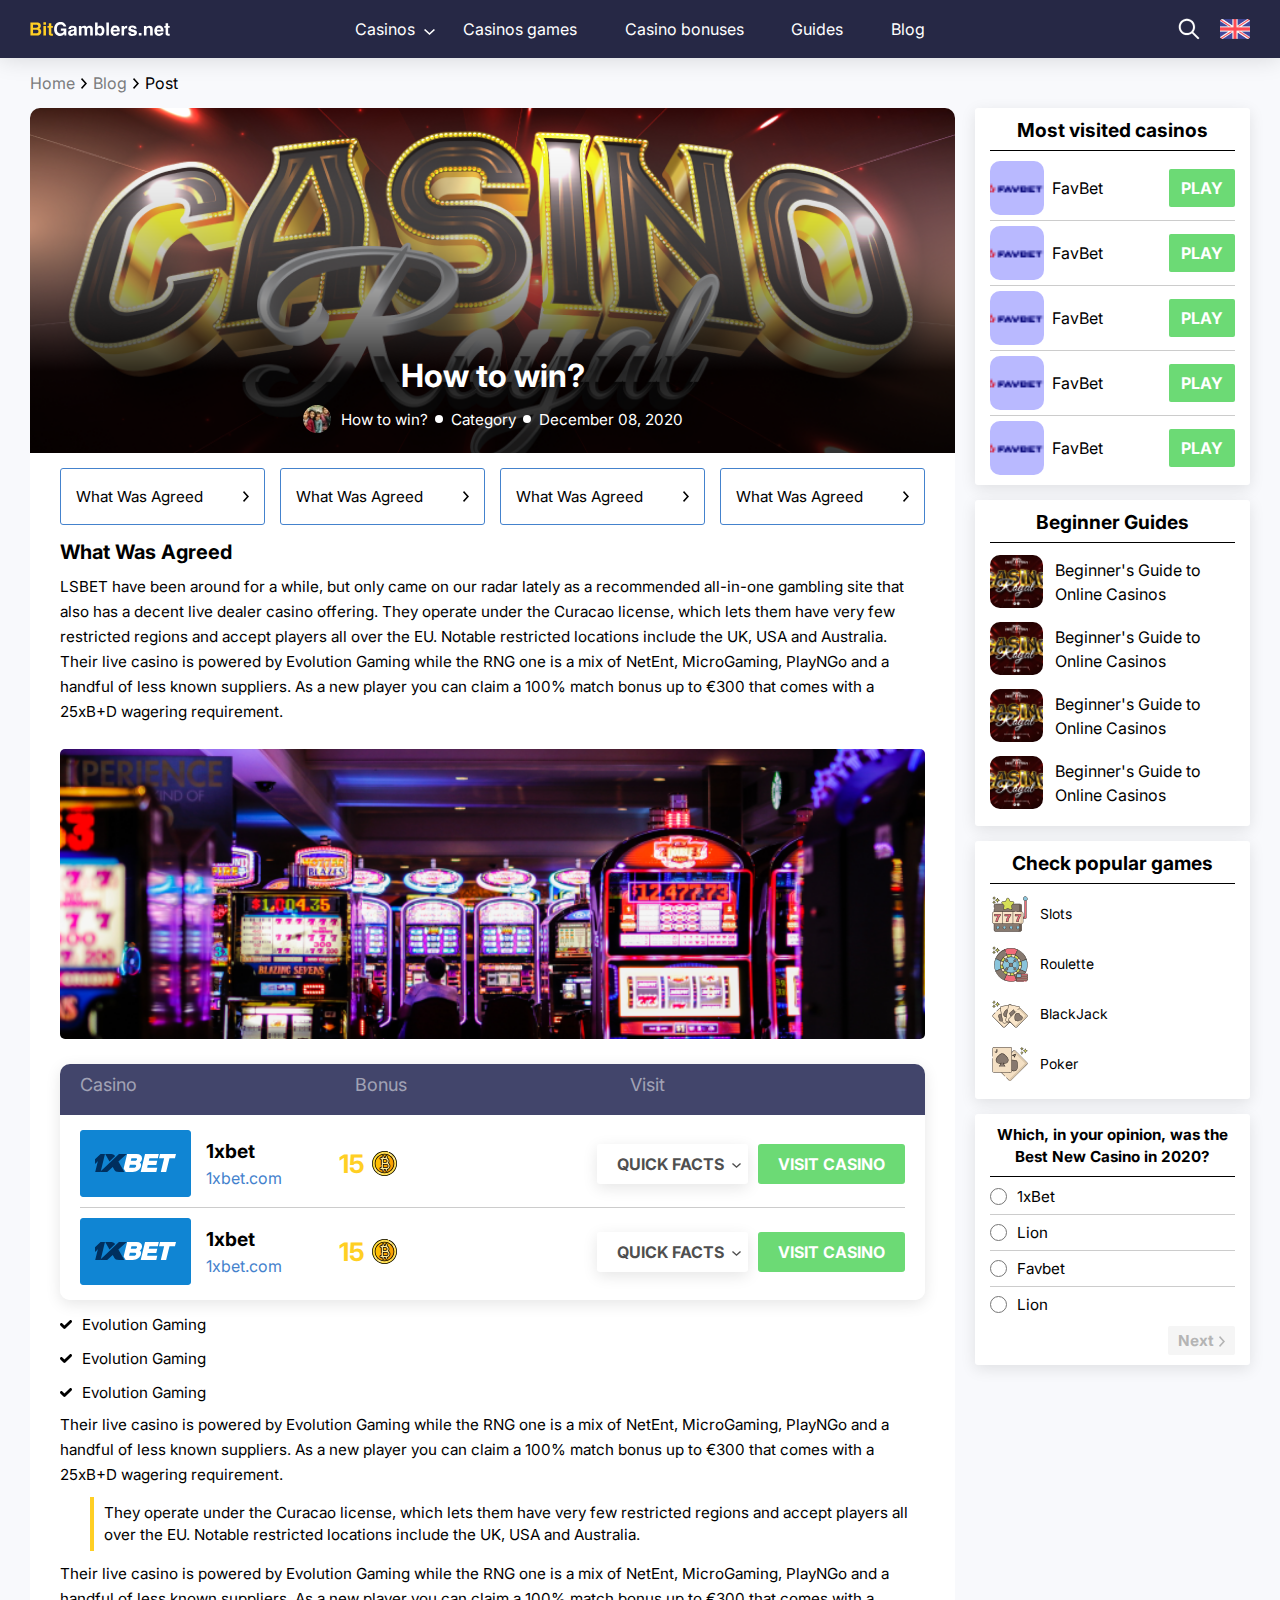
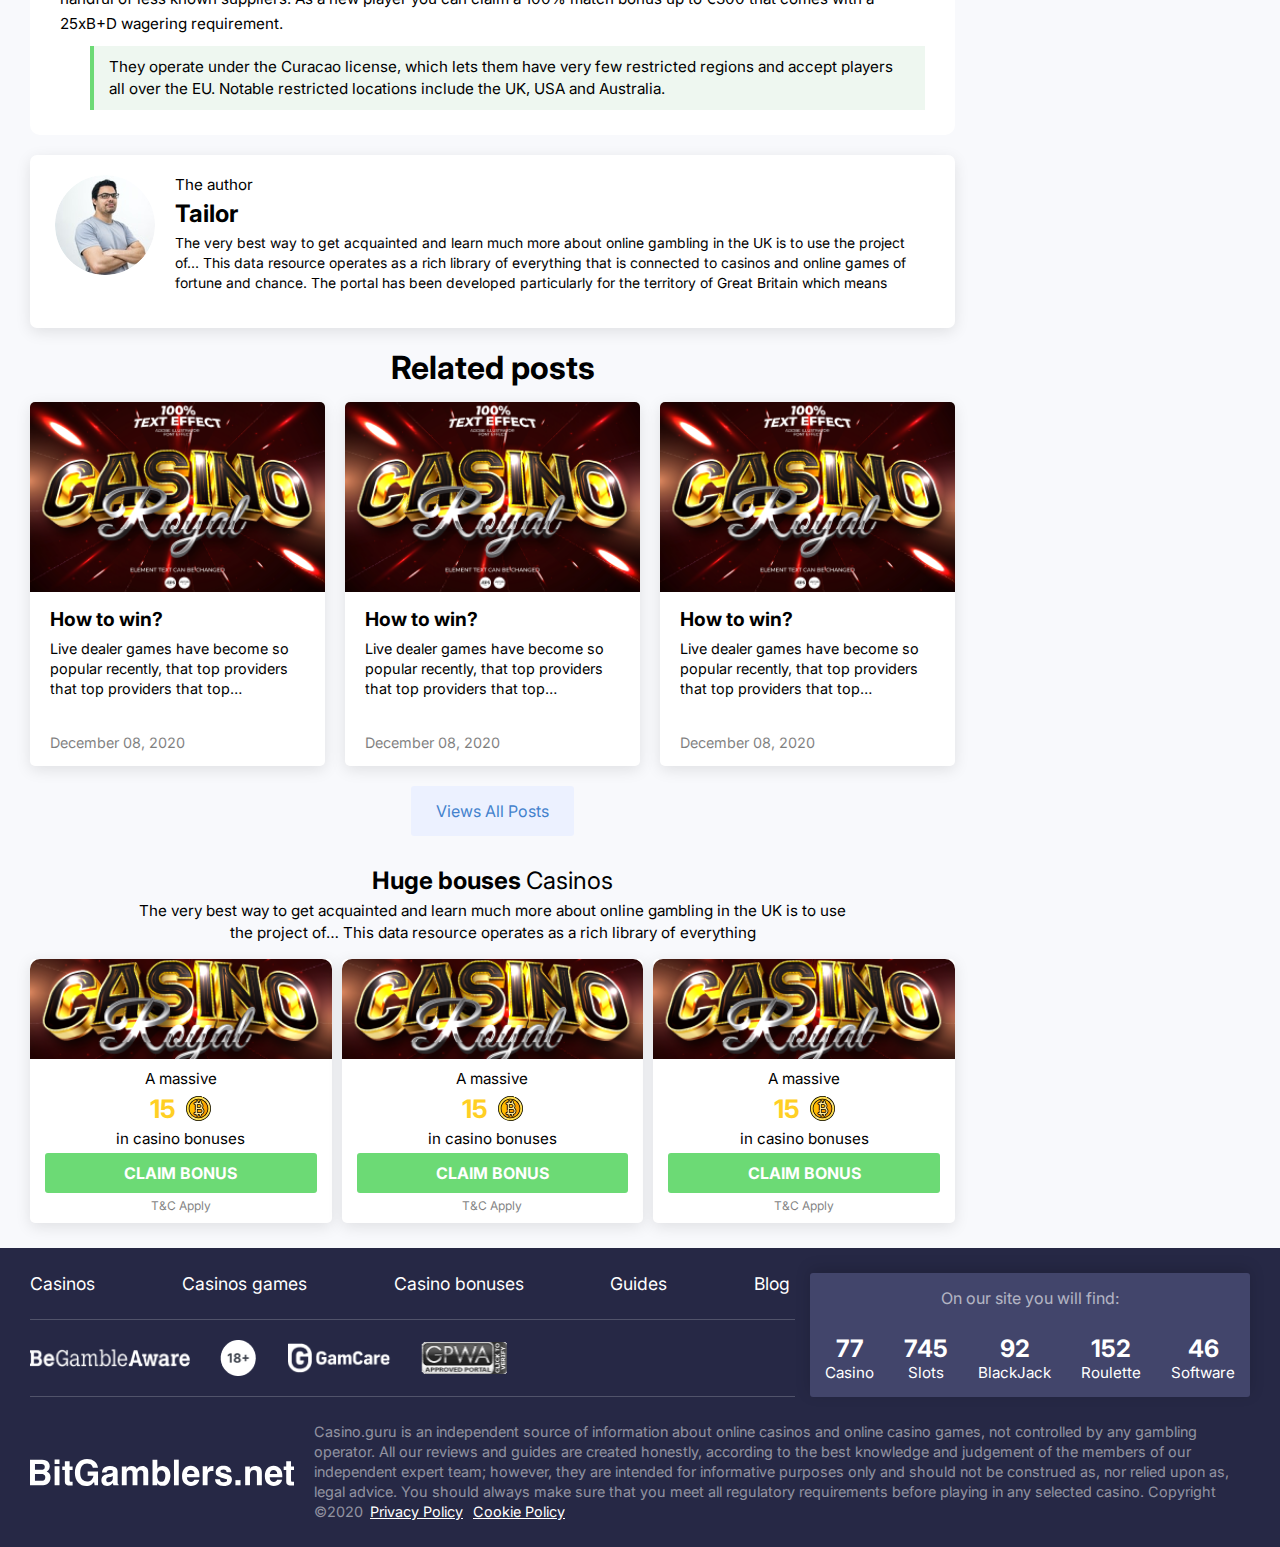
==== blog-post.html @ eb578c2f "blog_post" ====
<!DOCTYPE html>
<html>

<head>
    <meta charset="utf-8">
    <meta http-equiv="X-UA-Compatible" content="IE=edge">
    <title></title>
    <meta name="description" content="">
    <meta name="viewport" content="width=device-width, user-scalable=no, initial-scale=1.0, maximum-scale=1.0, minimum-scale=1.0">
    <link rel="stylesheet" href="https://unpkg.com/swiper/swiper-bundle.min.css" />
    <link rel="stylesheet" href="css/main.css">
</head>

<body>
    <div class="wrapper">
        <header class="padding">
            <div class="container">
                <div class="header_wrap">
                    <div class="header_logo">
                        <img src="img/header/logo.svg" style="height:20px; width: 140px;" alt="logo">
                    </div>
                    <img src="img/header/menu.svg" class="call_menu" style="width: 25px; height: 18px;" alt="menu">
                    <nav class="header_nav">
                        <div class="header_mob">
                            <div class="header_mob_title">
                                <div class="header_logo">
                                    <img src="img/header/logo.svg" style="height:20px; width: 140px;" alt="logo">
                                </div>
                                <img src="img/header/close.svg" class="close_menu" style="height:17px; width: 17px;" alt="close">
                            </div>
                            <div class="header_mob_panel">
                                <form class="search_form">
                                    <input type="text" class="input_search" name="s" placeholder="Search" required>
                                    <button type="submit" class="btn_search">
                                        <img src="img/header/search.svg" style="height: 16px; width: 16px;" alt="search">
                                    </button>
                                </form>
                                <div class="call_lang">
                                    <img src="img/header/lang.png" style="width: 30px; height: 22px;" alt="lang">
                                </div>
                            </div>
                        </div>
                        <div class="select_lang_wrap">
                            <p>Select language</p>
                            <a href="#">
                                <img src="img/header/lang.png" style="width: 25px; height: 18px;" alt="lang"> English
                            </a>
                            <a href="#">
                                <img src="img/header/lang.png" style="width: 25px; height: 18px;" alt="lang"> English
                            </a>
                            <a href="#">
                                <img src="img/header/lang.png" style="width: 25px; height: 18px;" alt="lang"> English
                            </a>
                            <a href="#">
                                <img src="img/header/lang.png" style="width: 25px; height: 18px;" alt="lang"> English
                            </a>
                        </div>
                        <ul>
                            <li>
                                <a href="#">Casinos</a>
                                <ul class="sub_menu">
                                    <li>
                                        <a href="#">Casinos</a>
                                        <ul class="sub_menu_2">
                                            <li>
                                                <a href="#">Casinos</a>
                                            </li>
                                            <li>
                                                <a href="#">Casinos</a>
                                            </li>
                                            <li>
                                                <a href="#">Casinos</a>
                                            </li>
                                        </ul>
                                    </li>
                                    <li>
                                        <a href="#">Casinos</a>
                                    </li>
                                    <li>
                                        <a href="#">Casinos</a>
                                    </li>
                                    <li>
                                        <a href="#">Casinos</a>
                                    </li>
                                </ul>
                            </li>
                            <li>
                                <a href="#">Casinos games</a>
                            </li>
                            <li>
                                <a href="#">Casino bonuses</a>
                            </li>
                            <li>
                                <a href="#">Guides</a>
                            </li>
                            <li>
                                <a href="#">Blog</a>
                            </li>
                        </ul>
                    </nav>
                    <div class="header_panel">
                        <div class="search_box">
                            <div class="search_call">
                                <img src="img/header/search.svg" style="height: 22px; width: 22px;" alt="search">
                            </div>
                            <form class="search_form">
                                <input type="text" class="input_search" name="s" placeholder="Search" required>
                                <button type="submit" class="btn_search">
                                    <img src="img/header/search.svg" style="height: 16px; width: 16px;" alt="search">
                                </button>
                            </form>
                        </div>
                        <div class="lang_box">
                            <img src="img/header/lang.png" style="height: 22px; width: 30px;" alt="en">
                            <div class="hide_lang">
                                <a href="#" class="hide_lang_item">
                                    <img src="img/header/lang.png" style="height: 22px; width: 30px;" alt="en">
                                    <p>England</p>
                                </a>
                                <a href="#" class="hide_lang_item">
                                    <img src="img/header/lang.png" style="height: 22px; width: 30px;" alt="en">
                                    <p>England</p>
                                </a>
                                <a href="#" class="hide_lang_item">
                                    <img src="img/header/lang.png" style="height: 22px; width: 30px;" alt="en">
                                    <p>England</p>
                                </a>
                                <a href="#" class="hide_lang_item">
                                    <img src="img/header/lang.png" style="height: 22px; width: 30px;" alt="en">
                                    <p>England</p>
                                </a>
                            </div>
                        </div>
                    </div>
                </div>
            </div>
        </header>
        <main>
            <div class="breadcrumbs padding_sm">
                <div class="container">
                    <ul class="breadcrumbs_wrap">
                        <li>
                            <a href="#">Home</a>
                        </li>
                        <li>
                            <a href="#">Blog</a>
                        </li>
                        <li>
                            <span>Post</span>
                        </li>
                    </ul>
                </div>
            </div>
            <section class="blog_post padding_mob">
                <div class="container">
                    <div class="blog_post_wrap">
                        <div class="blog_post_output">
                            <div class="blog_post_img">
                                <img src="img/blog_post/blog_post.png" class="blog_img" style="width: 100%; height: 345px;" alt="blog">
                                <div class="blog_post_info">
                                    <h1 class="post_title">How to win?</h1>
                                    <div class="post_info_box">
                                        <div class="author">
                                            <img src="img/blog_post/aut.png" style="height: 28px; width: 28px" alt="author">
                                            <p>How to win?</p>
                                        </div>
                                        <p class="category">Category</p>
                                        <p class="data">December 08, 2020</p>
                                    </div>
                                </div>
                            </div>
                            <div class="blog_post_content">
                                <div class="post_link_wrap">
                                    <a href="#" class="post_link_box">
                                        What Was Agreed
                                        <img src="img/blog_post/arr_right.svg" style="width: 6px; height: 11px;" alt="arr">
                                    </a>
                                    <a href="#" class="post_link_box">
                                        What Was Agreed
                                        <img src="img/blog_post/arr_right.svg" style="width: 6px; height: 11px;" alt="arr">
                                    </a>
                                    <a href="#" class="post_link_box">
                                        What Was Agreed
                                        <img src="img/blog_post/arr_right.svg" style="width: 6px; height: 11px;" alt="arr">
                                    </a>
                                    <a href="#" class="post_link_box">
                                        What Was Agreed
                                        <img src="img/blog_post/arr_right.svg" style="width: 6px; height: 11px;" alt="arr">
                                    </a>
                                </div>
                                <div class="post_content_wrap">
                                    <h2>What Was Agreed</h2>
                                    <p>LSBET have been around for a while, but only came on our radar lately as a recommended all-in-one gambling site that also has a decent live dealer casino offering. They operate under the Curacao license, which lets
                                        them have very few restricted regions and accept players all over the EU. Notable restricted locations include the UK, USA and Australia. Their live casino is powered by Evolution Gaming while the RNG one is a mix
                                        of NetEnt, MicroGaming, PlayNGo and a handful of less known suppliers. As a new player you can claim a 100% match bonus up to €300 that comes with a 25xB+D wagering requirement.
                                    </p>
                                    <img src="img/blog_post/img_post.png" class="post_img" style="height: 290px; width:100%" alt="post">
                                    <div class="raiting_wrap">
                                        <div class="raiting_wrap_title">
                                            <p>Casino</p>
                                            <p>Bonus</p>
                                            <p>Visit</p>
                                        </div>
                                        <div class="raiting_container">
                                            <div class="raiting_item_box">
                                                <div class="item_short_wrap">
                                                    <div class="item_img_casino">
                                                        <img src="img/home/1bet2.svg" style="height: 67px; width: 111px;" alt="ibet">
                                                        <div class="item_img_casino_info">
                                                            <p>1xbet</p>
                                                            <a href="#">1xbet.com</a>
                                                        </div>
                                                    </div>
                                                    <div class="item_bonus_casino">
                                                        <p class="hide_title">Bonus</p>
                                                        <div class="item_bonus_casino_sm">
                                                            <p>15</p>
                                                            <img src="img/home/bit.svg" style="height: 25px; width: 25px;" alt="bit">
                                                        </div>
                                                    </div>
                                                    <div class="item_btn_casino">
                                                        <a href="#" class="call_hide_item">Quick facts <img src="img/home/arr_btn_3.svg" style="width: 9px; height: 11px;" alt="arr"></a>
                                                        <a href="#" class="link_item">VISIT casino</a>
                                                    </div>
                                                </div>
                                                <div class="item_hide_wrap">
                                                    <div class="hide_container">
                                                        <div class="item_hide_info">
                                                            <p class="item_hide_title">About BitStarz</p>
                                                            <p class="item_hide_text">Unlike some run-of-the-mill gambling sites out there, BitStarz offers a complete playing experience. Arguably one of the best Bitcoin casinos overall, it includes a vast selection of games from
                                                                all the top providers, and it's full of mouth-watering promotions. It asks you to "Dream big, win bigger," and it lives up to this ambitious slogan with accolades such as the Best Online
                                                                Casino Award (2018) and the Player's Choice Award (2019).</p>
                                                        </div>
                                                        <div class="item_hide_list">
                                                            <p class="item_hide_title">About BitStarz</p>
                                                            <ul>
                                                                <li class="plus">Comfortable selection of 1,000+ games</li>
                                                                <li class="minus">Comfortable selection of 1,000+ games</li>
                                                                <li class="plus">Comfortable selection of 1,000+ games</li>
                                                                <li class="minus">Comfortable selection of 1,000+ games</li>
                                                                <li class="plus">Comfortable selection of 1,000+ games</li>
                                                                <li class="minus">Comfortable selection of 1,000+ games</li>
                                                            </ul>
                                                        </div>
                                                        <div class="item_hide_quick">
                                                            <p class="item_hide_title">Quick info</p>
                                                            <div class="quick_box">
                                                                <p class="quick_title">Website</p>
                                                                <a href="www.casino7171.com" class="quick_item">www.casino7171.com</a>
                                                            </div>
                                                            <div class="quick_box">
                                                                <p class="quick_title">Languages</p>
                                                                <p class="quick_item">English</p>
                                                            </div>
                                                            <div class="quick_box">
                                                                <p class="quick_title">Support contacts </p>
                                                                <a href="mailto:service@allbritishcasin" class="quick_item sup">service@allbritishcasin...</a>
                                                            </div>
                                                            <div class="quick_box">
                                                                <p class="quick_title">Welcome bonus</p>
                                                                <p class="quick_item">100% up to £100</p>
                                                            </div>
                                                            <div class="quick_box">
                                                                <p class="quick_title">Minimal deposit</p>
                                                                <p class="quick_item">£10</p>
                                                            </div>
                                                            <div class="quick_box">
                                                                <p class="quick_title">Number of games</p>
                                                                <p class="quick_item">30+</p>
                                                            </div>
                                                        </div>
                                                    </div>
                                                    <div class="hide_btn_wrap">
                                                        <a href="#" class="hide_btn">Read full review</a>
                                                    </div>
                                                </div>
                                            </div>
                                            <div class="raiting_item_box">
                                                <div class="item_short_wrap">
                                                    <div class="item_img_casino">
                                                        <img src="img/home/1bet2.svg" style="height: 67px; width: 111px;" alt="ibet">
                                                        <div class="item_img_casino_info">
                                                            <p>1xbet</p>
                                                            <a href="#">1xbet.com</a>
                                                        </div>
                                                    </div>
                                                    <div class="item_bonus_casino">
                                                        <p class="hide_title">Bonus</p>
                                                        <div class="item_bonus_casino_sm">
                                                            <p>15</p>
                                                            <img src="img/home/bit.svg" style="height: 25px; width: 25px;" alt="bit">
                                                        </div>
                                                    </div>
                                                    <div class="item_btn_casino">
                                                        <a href="#" class="call_hide_item">Quick facts <img src="img/home/arr_btn_3.svg" style="width: 9px; height: 11px;" alt="arr"></a>
                                                        <a href="#" class="link_item">VISIT casino</a>
                                                    </div>
                                                </div>
                                                <div class="item_hide_wrap">
                                                    <div class="hide_container">
                                                        <div class="item_hide_info">
                                                            <p class="item_hide_title">About BitStarz</p>
                                                            <p class="item_hide_text">Unlike some run-of-the-mill gambling sites out there, BitStarz offers a complete playing experience. Arguably one of the best Bitcoin casinos overall, it includes a vast selection of games from
                                                                all the top providers, and it's full of mouth-watering promotions. It asks you to "Dream big, win bigger," and it lives up to this ambitious slogan with accolades such as the Best Online
                                                                Casino Award (2018) and the Player's Choice Award (2019).</p>
                                                        </div>
                                                        <div class="item_hide_list">
                                                            <p class="item_hide_title">About BitStarz</p>
                                                            <ul>
                                                                <li class="plus">Comfortable selection of 1,000+ games</li>
                                                                <li class="minus">Comfortable selection of 1,000+ games</li>
                                                                <li class="plus">Comfortable selection of 1,000+ games</li>
                                                                <li class="minus">Comfortable selection of 1,000+ games</li>
                                                                <li class="plus">Comfortable selection of 1,000+ games</li>
                                                                <li class="minus">Comfortable selection of 1,000+ games</li>
                                                            </ul>
                                                        </div>
                                                        <div class="item_hide_quick">
                                                            <p class="item_hide_title">Quick info</p>
                                                            <div class="quick_box">
                                                                <p class="quick_title">Website</p>
                                                                <a href="www.casino7171.com" class="quick_item">www.casino7171.com</a>
                                                            </div>
                                                            <div class="quick_box">
                                                                <p class="quick_title">Languages</p>
                                                                <p class="quick_item">English</p>
                                                            </div>
                                                            <div class="quick_box">
                                                                <p class="quick_title">Support contacts </p>
                                                                <a href="mailto:service@allbritishcasin" class="quick_item sup">service@allbritishcasin...</a>
                                                            </div>
                                                            <div class="quick_box">
                                                                <p class="quick_title">Welcome bonus</p>
                                                                <p class="quick_item">100% up to £100</p>
                                                            </div>
                                                            <div class="quick_box">
                                                                <p class="quick_title">Minimal deposit</p>
                                                                <p class="quick_item">£10</p>
                                                            </div>
                                                            <div class="quick_box">
                                                                <p class="quick_title">Number of games</p>
                                                                <p class="quick_item">30+</p>
                                                            </div>
                                                        </div>
                                                    </div>
                                                    <div class="hide_btn_wrap">
                                                        <a href="#" class="hide_btn">Read full review</a>
                                                    </div>
                                                </div>
                                            </div>
                                        </div>
                                    </div>
                                    <ul>
                                        <li>Evolution Gaming</li>
                                        <li>Evolution Gaming</li>
                                        <li>Evolution Gaming</li>
                                    </ul>
                                    <p>Their live casino is powered by Evolution Gaming while the RNG one is a mix of NetEnt, MicroGaming, PlayNGo and a handful of less known suppliers. As a new player you can claim a 100% match bonus up to €300 that comes
                                        with a 25xB+D wagering requirement.</p>
                                    <div class="yellow_block">
                                        <p>They operate under the Curacao license, which lets them have very few restricted regions and accept players all over the EU. Notable restricted locations include the UK, USA and Australia.</p>
                                    </div>
                                    <p>Their live casino is powered by Evolution Gaming while the RNG one is a mix of NetEnt, MicroGaming, PlayNGo and a handful of less known suppliers. As a new player you can claim a 100% match bonus up to €300 that comes
                                        with a 25xB+D wagering requirement.</p>
                                    <div class="green_block">
                                        <p>They operate under the Curacao license, which lets them have very few restricted regions and accept players all over the EU. Notable restricted locations include the UK, USA and Australia.</p>
                                    </div>
                                </div>
                            </div>
                            <div class="author_post_wrap">
                                <img src="img/blog_post/auto.png" style="height: 100px; width: 100px;" alt="author">
                                <div class="author_post_info">
                                    <p class="pretitle">The author</p>
                                    <p class="name">Tailor</p>
                                    <p class="description">
                                        The very best way to get acquainted and learn much more about online gambling in the UK is to use the project of… This data resource operates as a rich library of everything that is connected to casinos and online games of fortune and chance. The portal
                                        has been developed particularly for the territory of Great Britain which means
                                    </p>
                                </div>
                                <p class="description mob_elem">
                                    The very best way to get acquainted and learn much more about online gambling in the UK is to use the project of… This data resource operates as a rich library of everything that is connected to casinos and online games of fortune and chance. The portal
                                    has been developed particularly for the territory of Great Britain which means
                                </p>
                            </div>
                            <h3 class="blog_output_title">Related posts</h3>
                            <div class="blog_output_wrap">
                                <a href="#" class="blog_box">
                                    <div class="blog_box_img">
                                        <img src="img/blog/blog.png" style="width: 100%; height: 190px;" alt="blog">
                                    </div>
                                    <div class="blog_box_info">
                                        <p class="blog_info_title">How to win?</p>
                                        <p class="blog_info_text">Live dealer games have become so popular recently, that top providers that top providers that top providers...</p>
                                        <p class="blog_info_data">December 08, 2020</p>
                                    </div>
                                </a>
                                <a href="#" class="blog_box">
                                    <div class="blog_box_img">
                                        <img src="img/blog/blog.png" style="width: 100%; height: 190px;" alt="blog">
                                    </div>
                                    <div class="blog_box_info">
                                        <p class="blog_info_title">How to win?</p>
                                        <p class="blog_info_text">Live dealer games have become so popular recently, that top providers that top providers that top providers...</p>
                                        <p class="blog_info_data">December 08, 2020</p>
                                    </div>
                                </a>
                                <a href="#" class="blog_box">
                                    <div class="blog_box_img">
                                        <img src="img/blog/blog.png" style="width: 100%; height: 190px;" alt="blog">
                                    </div>
                                    <div class="blog_box_info">
                                        <p class="blog_info_title">How to win?</p>
                                        <p class="blog_info_text">Live dealer games have become so popular recently, that top providers that top providers that top providers...</p>
                                        <p class="blog_info_data">December 08, 2020</p>
                                    </div>
                                </a>
                            </div>
                            <div class="blog_btn_more">
                                <a href="#">Views All Posts</a>
                            </div>
                            <div class="blog_recomended_casino">
                                <h3 class="generate_casino_title">Huge bouses <span>Casinos</span></h3>
                                <p class="generate_casino_text">The very best way to get acquainted and learn much more about online gambling in the UK is to use the project of… This data resource operates as a rich library of everything</p>
                                <div class="generate_casino_wrap">
                                    <div class="generate_casino_box">
                                        <div class="generate_casino_img">
                                            <img src="img/blog/blog.png" style="width: 100%; height:100px" alt="1bet">
                                        </div>
                                        <div class="generate_casino_box_info">
                                            <p class="generate_casino_get">A massive</p>
                                            <div class="item_bonus_casino_sm">
                                                <p>15</p>
                                                <img src="img/home/bit.svg" style="height: 25px; width: 25px;" alt="bit">
                                            </div>
                                            <p class="generate_casino_in">in casino bonuses</p>
                                            <a href="#" class="generate_casino_btn">Claim bonus</a>
                                            <p class="generate_casino_info">T&C Apply</p>
                                        </div>
                                    </div>
                                    <div class="generate_casino_box">
                                        <div class="generate_casino_img">
                                            <img src="img/blog/blog.png" style="width: 100%; height:100px" alt="1bet">
                                        </div>
                                        <div class="generate_casino_box_info">
                                            <p class="generate_casino_get">A massive</p>
                                            <div class="item_bonus_casino_sm">
                                                <p>15</p>
                                                <img src="img/home/bit.svg" style="height: 25px; width: 25px;" alt="bit">
                                            </div>
                                            <p class="generate_casino_in">in casino bonuses</p>
                                            <a href="#" class="generate_casino_btn">Claim bonus</a>
                                            <p class="generate_casino_info">T&C Apply</p>
                                        </div>
                                    </div>
                                    <div class="generate_casino_box">
                                        <div class="generate_casino_img">
                                            <img src="img/blog/blog.png" style="width: 100%; height:100px" alt="1bet">
                                        </div>
                                        <div class="generate_casino_box_info">
                                            <p class="generate_casino_get">A massive</p>
                                            <div class="item_bonus_casino_sm">
                                                <p>15</p>
                                                <img src="img/home/bit.svg" style="height: 25px; width: 25px;" alt="bit">
                                            </div>
                                            <p class="generate_casino_in">in casino bonuses</p>
                                            <a href="#" class="generate_casino_btn">Claim bonus</a>
                                            <p class="generate_casino_info">T&C Apply</p>
                                        </div>
                                    </div>
                                </div>
                            </div>
                        </div>
                        <div class="sidebar">
                            <div class="sidebar_wrap">
                                <div class="siderbar_visited">
                                    <p class="sidebar_title">Most visited casinos</p>
                                    <div class="siderbar_visited_box">
                                        <div class="siderbar_visited_img">
                                            <img src="img/blog_post/cas.png" style="height: 54px; width:54px;" alt="sidebar">
                                            <p>FavBet</p>
                                        </div>
                                        <a href="#" class="visited_btn">Play</a>
                                    </div>
                                    <div class="siderbar_visited_box">
                                        <div class="siderbar_visited_img">
                                            <img src="img/blog_post/cas.png" style="height: 54px; width:54px;" alt="sidebar">
                                            <p>FavBet</p>
                                        </div>
                                        <a href="#" class="visited_btn">Play</a>
                                    </div>
                                    <div class="siderbar_visited_box">
                                        <div class="siderbar_visited_img">
                                            <img src="img/blog_post/cas.png" style="height: 54px; width:54px;" alt="sidebar">
                                            <p>FavBet</p>
                                        </div>
                                        <a href="#" class="visited_btn">Play</a>
                                    </div>
                                    <div class="siderbar_visited_box">
                                        <div class="siderbar_visited_img">
                                            <img src="img/blog_post/cas.png" style="height: 54px; width:54px;" alt="sidebar">
                                            <p>FavBet</p>
                                        </div>
                                        <a href="#" class="visited_btn">Play</a>
                                    </div>
                                    <div class="siderbar_visited_box">
                                        <div class="siderbar_visited_img">
                                            <img src="img/blog_post/cas.png" style="height: 54px; width:54px;" alt="sidebar">
                                            <p>FavBet</p>
                                        </div>
                                        <a href="#" class="visited_btn">Play</a>
                                    </div>
                                </div>
                                <div class="sidebar_guides">
                                    <p class="sidebar_title">Beginner Guides</p>
                                    <a href="#" class="sidebar_guides_box">
                                        <img src="img/blog_post/blog_mini.png" style="height: 53px; width: 53px;" alt="blog_mini">
                                        <p>Beginner's Guide to Online Casinos</p>
                                    </a>
                                    <a href="#" class="sidebar_guides_box">
                                        <img src="img/blog_post/blog_mini.png" style="height: 53px; width: 53px;" alt="blog_mini">
                                        <p>Beginner's Guide to Online Casinos</p>
                                    </a>
                                    <a href="#" class="sidebar_guides_box">
                                        <img src="img/blog_post/blog_mini.png" style="height: 53px; width: 53px;" alt="blog_mini">
                                        <p>Beginner's Guide to Online Casinos</p>
                                    </a>
                                    <a href="#" class="sidebar_guides_box">
                                        <img src="img/blog_post/blog_mini.png" style="height: 53px; width: 53px;" alt="blog_mini">
                                        <p>Beginner's Guide to Online Casinos</p>
                                    </a>
                                </div>
                                <div class="sidebar_chek">
                                    <p class="sidebar_title">Check popular games</p>
                                    <a href="#" class="sidebar_guides_box">
                                        <img src="img/blog_post/slot.svg" style="height: 40px; width: 40px;" alt="slot">
                                        <p>Slots</p>
                                    </a>
                                    <a href="#" class="sidebar_guides_box">
                                        <img src="img/blog_post/rol.svg" style="height: 40px; width: 40px;" alt="slot">
                                        <p>Roulette</p>
                                    </a>
                                    <a href="#" class="sidebar_guides_box">
                                        <img src="img/blog_post/black.svg" style="height: 40px; width: 40px;" alt="slot">
                                        <p>BlackJack</p>
                                    </a>
                                    <a href="#" class="sidebar_guides_box">
                                        <img src="img/blog_post/poker.svg" style="height: 40px; width: 40px;" alt="slot">
                                        <p>Poker</p>
                                    </a>
                                </div>
                                <form class="sidebar_interview">
                                    <p class="sidebar_title">Which, in your opinion, was the Best New Casino in 2020?</p>
                                    <div class="sidebar_interview_wrap">
                                        <label>
                                            <input type="radio" name="inter">
                                            <p>1xBet</p>
                                        </label>
                                        <label>
                                            <input type="radio" name="inter">
                                            <p>Lion</p>
                                        </label>
                                        <label>
                                            <input type="radio" name="inter">
                                            <p>Favbet</p>
                                        </label>
                                        <label>
                                            <input type="radio" name="inter">
                                            <p>Lion</p>
                                        </label>
                                    </div>
                                    <div class="send_inter">
                                        <button type="submit" class="send_inter">
                                            Next
                                            <img src="img/blog_post/sidebar_arr.svg" style="width: 6px; height:11px;" alt="icon">
                                        </button>
                                    </div>
                                </form>
                            </div>
                        </div>
                    </div>
                </div>
            </section>
        </main>
        <footer class="padding_sm">
            <div class="container">
                <div class="footer_wrap">
                    <div class="footer_left">
                        <ul class="footer_nav">
                            <li>
                                <a href="#">Casinos</a>
                            </li>
                            <li>
                                <a href="#">Casinos games</a>
                            </li>
                            <li>
                                <a href="#">Casino bonuses</a>
                            </li>
                            <li>
                                <a href="#">Guides</a>
                            </li>
                            <li>
                                <a href="#">Blog</a>
                            </li>
                        </ul>
                        <div class="footer_partner">
                            <img src="img/footer/partner.png" style="height: 19px; width: 160px;" loading="lazy" alt="partner">
                            <img src="img/footer/partner-2.png" style="height: 36px; width: 36px;" loading="lazy" alt="partner">
                            <img src="img/footer/partner-3.png" style="height: 33px; width: 105px;" loading="lazy" alt="partner">
                            <img src="img/footer/partner-4.png" style="height: 32px; width: 86px;" loading="lazy" alt="partner">
                        </div>
                    </div>
                    <div class="footer_right">
                        <p class="footer_title">On our site you will find:</p>
                        <div class="footer_right_wrap">
                            <div class="footer_right_box">
                                <p class="num">77</p>
                                <p class="text">Casino</p>
                            </div>
                            <div class="footer_right_box">
                                <p class="num">745</p>
                                <p class="text">Slots</p>
                            </div>
                            <div class="footer_right_box">
                                <p class="num">92</p>
                                <p class="text">BlackJack</p>
                            </div>
                            <div class="footer_right_box">
                                <p class="num">152</p>
                                <p class="text">Roulette</p>
                            </div>
                            <div class="footer_right_box">
                                <p class="num">46</p>
                                <p class="text">Software</p>
                            </div>
                        </div>
                    </div>
                </div>
                <div class="footer_bottom">
                    <img src="img/footer/footer_logo.svg" style="height: 27px; width:267px" alt="logo">
                    <p class="footer_text">
                        Casino.guru is an independent source of information about online casinos and online casino games, not controlled by any gambling operator. All our reviews and guides are created honestly, according to the best knowledge and judgement of the members of
                        our independent expert team; however, they are intended for informative purposes only and should not be construed as, nor relied upon as, legal advice. You should always make sure that you meet all regulatory requirements before
                        playing in any selected casino. Copyright ©2020
                        <a href="#">Privacy Policy</a>
                        <a href="#">Cookie Policy</a>
                    </p>
                </div>
            </div>
        </footer>
    </div>


    <script src="https://code.jquery.com/jquery-3.5.1.min.js" integrity="sha256-9/aliU8dGd2tb6OSsuzixeV4y/faTqgFtohetphbbj0=" crossorigin="anonymous"></script>
    <script src="https://unpkg.com/swiper/swiper-bundle.min.js"></script>
    <script src="js/common.js"></script>
</body>

</html>
---- css/main.css ----
@import url("https://fonts.googleapis.com/css2?family=Inter:wght@300;400;500;700&display=swap");
header {
  background: #262845;
  -webkit-box-shadow: 0 0 24px rgba(0, 0, 0, 0.15);
          box-shadow: 0 0 24px rgba(0, 0, 0, 0.15); }

.header_wrap {
  padding: 18px 0;
  display: grid;
  grid-template-columns: 2fr 4fr 2fr;
  grid-gap: 20px;
  -webkit-box-align: center;
  -webkit-align-items: center;
      -ms-flex-align: center;
          align-items: center; }
  @media (max-width: 1200px) {
    .header_wrap {
      grid-template-columns: 1fr 3fr 1fr; } }
  @media (max-width: 990px) {
    .header_wrap {
      display: -webkit-box;
      display: -webkit-flex;
      display: -ms-flexbox;
      display: flex;
      padding: 15px 0;
      -webkit-box-align: center;
      -webkit-align-items: center;
          -ms-flex-align: center;
              align-items: center;
      -webkit-box-pack: justify;
      -webkit-justify-content: space-between;
          -ms-flex-pack: justify;
              justify-content: space-between; } }

.header_logo {
  display: -webkit-box;
  display: -webkit-flex;
  display: -ms-flexbox;
  display: flex;
  -webkit-box-align: center;
  -webkit-align-items: center;
      -ms-flex-align: center;
          align-items: center; }
  .header_logo img {
    max-width: 100%;
    height: auto; }

.call_menu {
  display: none; }
  @media (max-width: 990px) {
    .call_menu {
      display: block; } }

.header_mob {
  display: none; }
  @media (max-width: 990px) {
    .header_mob {
      display: block;
      padding: 15px; } }
  .header_mob .header_mob_title {
    display: -webkit-box;
    display: -webkit-flex;
    display: -ms-flexbox;
    display: flex;
    -webkit-box-align: center;
    -webkit-align-items: center;
        -ms-flex-align: center;
            align-items: center;
    -webkit-box-pack: justify;
    -webkit-justify-content: space-between;
        -ms-flex-pack: justify;
            justify-content: space-between; }
  .header_mob .header_mob_panel {
    padding: 15px 0;
    margin-top: 12px;
    margin-bottom: -15px;
    border-bottom: 1px solid rgba(255, 255, 255, 0.2);
    border-top: 1px solid rgba(255, 255, 255, 0.2);
    display: -webkit-box;
    display: -webkit-flex;
    display: -ms-flexbox;
    display: flex;
    -webkit-box-align: center;
    -webkit-align-items: center;
        -ms-flex-align: center;
            align-items: center;
    -webkit-box-pack: justify;
    -webkit-justify-content: space-between;
        -ms-flex-pack: justify;
            justify-content: space-between; }
    .header_mob .header_mob_panel .call_lang {
      margin-left: 20px; }
    .header_mob .header_mob_panel .search_form {
      display: -webkit-box;
      display: -webkit-flex;
      display: -ms-flexbox;
      display: flex;
      width: 100%; }
      .header_mob .header_mob_panel .search_form .input_search {
        -webkit-appearance: none;
           -moz-appearance: none;
                appearance: none;
        border: none;
        outline: none;
        background: #fff;
        padding: 10px 15px;
        border-radius: 3px 0 0 3px;
        width: 100%;
        -webkit-box-sizing: border-box;
                box-sizing: border-box;
        font: 400 1rem 'Inter', sans-serif; }
      .header_mob .header_mob_panel .search_form .btn_search {
        height: 100%;
        padding: 12px;
        background: #6CDA75;
        border-radius: 0 3px 3px 0;
        -webkit-appearance: none;
           -moz-appearance: none;
                appearance: none;
        outline: none;
        border: none;
        position: relative;
        display: -webkit-box;
        display: -webkit-flex;
        display: -ms-flexbox;
        display: flex;
        cursor: pointer;
        -webkit-box-align: center;
        -webkit-align-items: center;
            -ms-flex-align: center;
                align-items: center;
        -webkit-box-pack: center;
        -webkit-justify-content: center;
            -ms-flex-pack: center;
                justify-content: center; }

.select_lang_wrap {
  display: none; }
  @media (max-width: 990px) {
    .select_lang_wrap {
      display: none;
      margin-top: 15px;
      padding: 0 15px; } }
  .select_lang_wrap p {
    font: 400 1.125rem 'Inter', sans-serif;
    color: #fff;
    margin-bottom: 15px; }
  .select_lang_wrap a {
    display: -webkit-box;
    display: -webkit-flex;
    display: -ms-flexbox;
    display: flex;
    -webkit-box-align: center;
    -webkit-align-items: center;
        -ms-flex-align: center;
            align-items: center;
    margin-bottom: 15px;
    color: #fff;
    font: 400 1.125rem 'Inter', sans-serif; }
    .select_lang_wrap a img {
      margin-right: 15px; }
  .select_lang_wrap a:last-child {
    margin: 0; }

@media (max-width: 990px) {
  .header_nav {
    display: -webkit-box;
    display: -webkit-flex;
    display: -ms-flexbox;
    display: flex;
    -webkit-box-orient: vertical;
    -webkit-box-direction: normal;
    -webkit-flex-direction: column;
        -ms-flex-direction: column;
            flex-direction: column;
    position: fixed;
    height: 100vh;
    width: 100vw;
    left: 0;
    right: 0;
    top: 0;
    bottom: 0;
    z-index: 9999;
    background: #262845;
    opacity: 0;
    pointer-events: none;
    -webkit-transition: .2s;
    -o-transition: .2s;
    transition: .2s; } }

.header_nav ul {
  display: -webkit-box;
  display: -webkit-flex;
  display: -ms-flexbox;
  display: flex;
  -webkit-box-align: center;
  -webkit-align-items: center;
      -ms-flex-align: center;
          align-items: center;
  -webkit-box-pack: justify;
  -webkit-justify-content: space-between;
      -ms-flex-pack: justify;
          justify-content: space-between; }
  @media (max-width: 990px) {
    .header_nav ul {
      -webkit-box-orient: vertical;
      -webkit-box-direction: normal;
      -webkit-flex-direction: column;
          -ms-flex-direction: column;
              flex-direction: column;
      -webkit-box-align: start;
      -webkit-align-items: flex-start;
          -ms-flex-align: start;
              align-items: flex-start;
      padding: 0 15px; } }
  .header_nav ul li {
    position: relative;
    margin: 0 10px; }
    @media (max-width: 990px) {
      .header_nav ul li {
        margin: 0;
        padding: 15px 0;
        width: 100%;
        -webkit-box-sizing: border-box;
                box-sizing: border-box;
        border-bottom: 1px dashed rgba(255, 255, 255, 0.2); } }
    .header_nav ul li:hover .sub_menu {
      opacity: 1;
      pointer-events: auto; }
    .header_nav ul li:hover a {
      color: #FFCF24; }
    .header_nav ul li:hover .arrow_mob {
      -webkit-transform: rotate(180deg);
          -ms-transform: rotate(180deg);
              transform: rotate(180deg);
      bottom: -5px; }
      @media (max-width: 990px) {
        .header_nav ul li:hover .arrow_mob {
          bottom: auto;
          -webkit-transform: none;
              -ms-transform: none;
                  transform: none; } }
    .header_nav ul li a {
      color: #fff;
      -webkit-transition: .2s;
      -o-transition: .2s;
      transition: .2s;
      font: 400 1rem 'Inter', sans-serif; }
      @media (max-width: 990px) {
        .header_nav ul li a {
          font: 400 1.125rem 'Inter', sans-serif; } }
    .header_nav ul li .sub_menu {
      position: absolute;
      top: 175%;
      opacity: 1;
      z-index: 99;
      left: -5px;
      padding: 5px 0;
      background: #42456B;
      -webkit-box-shadow: 0 4px 15px rgba(0, 0, 0, 0.15);
              box-shadow: 0 4px 15px rgba(0, 0, 0, 0.15);
      border-radius: 3px;
      display: -webkit-box;
      display: -webkit-flex;
      display: -ms-flexbox;
      display: flex;
      -webkit-box-orient: vertical;
      -webkit-box-direction: normal;
      -webkit-flex-direction: column;
          -ms-flex-direction: column;
              flex-direction: column;
      -webkit-transition: .2s;
      -o-transition: .2s;
      transition: .2s;
      pointer-events: none;
      opacity: 0; }
      @media (max-width: 990px) {
        .header_nav ul li .sub_menu {
          position: relative;
          top: auto;
          left: 0;
          padding: 0;
          background: transparent;
          -webkit-box-shadow: none;
                  box-shadow: none;
          border-radius: 0;
          opacity: 1;
          pointer-events: auto;
          width: 100%;
          display: none;
          -webkit-transition: auto;
          -o-transition: auto;
          transition: auto;
          -webkit-box-sizing: border-box;
                  box-sizing: border-box; } }
      .header_nav ul li .sub_menu::after {
        content: '';
        height: 30px;
        position: absolute;
        width: 100%;
        top: -20px;
        display: block; }
        @media (max-width: 990px) {
          .header_nav ul li .sub_menu::after {
            display: none; } }
      .header_nav ul li .sub_menu li {
        padding: 10px 15px;
        margin: 0;
        width: 150px;
        -webkit-transition: .3s;
        -o-transition: .3s;
        transition: .3s;
        position: static; }
        @media (max-width: 990px) {
          .header_nav ul li .sub_menu li {
            width: 100%;
            padding: 10px 0;
            border: none;
            position: relative; } }
        .header_nav ul li .sub_menu li:hover {
          background: rgba(255, 255, 255, 0.15); }
          @media (max-width: 990px) {
            .header_nav ul li .sub_menu li:hover {
              background: transparent; } }
          .header_nav ul li .sub_menu li:hover a {
            color: #FFCF24; }
          .header_nav ul li .sub_menu li:hover .sub_menu_2 {
            pointer-events: auto;
            opacity: 1; }
        .header_nav ul li .sub_menu li .arrow_mob {
          display: none; }
          @media (max-width: 990px) {
            .header_nav ul li .sub_menu li .arrow_mob {
              display: -webkit-box;
              display: -webkit-flex;
              display: -ms-flexbox;
              display: flex; } }
        .header_nav ul li .sub_menu li a {
          white-space: nowrap;
          color: #fff;
          display: block; }
        .header_nav ul li .sub_menu li .arrow_link {
          position: relative;
          display: block; }
          @media (max-width: 990px) {
            .header_nav ul li .sub_menu li .arrow_link {
              display: inline-block;
              position: static; } }
          .header_nav ul li .sub_menu li .arrow_link::after {
            position: absolute;
            right: 0;
            -webkit-transform: rotate(-90deg);
                -ms-transform: rotate(-90deg);
                    transform: rotate(-90deg);
            content: url(../img/header/arrows.svg); }
            @media (max-width: 990px) {
              .header_nav ul li .sub_menu li .arrow_link::after {
                display: none; } }
        .header_nav ul li .sub_menu li .sub_menu_2 {
          position: absolute;
          top: 0;
          opacity: 1;
          z-index: 99;
          left: 99%;
          padding: 5px 0;
          background: #42456B;
          border-radius: 0 3px 3px 0;
          display: -webkit-box;
          display: -webkit-flex;
          display: -ms-flexbox;
          display: flex;
          -webkit-box-orient: vertical;
          -webkit-box-direction: normal;
          -webkit-flex-direction: column;
              -ms-flex-direction: column;
                  flex-direction: column;
          -webkit-transition: .2s;
          -o-transition: .2s;
          transition: .2s;
          height: 100%;
          -webkit-box-sizing: border-box;
                  box-sizing: border-box;
          display: flex;
          flex-direction: column;
          -webkit-box-pack: start;
          -webkit-justify-content: flex-start;
              -ms-flex-pack: start;
                  justify-content: flex-start;
          opacity: 0;
          pointer-events: none; }
          @media (max-width: 990px) {
            .header_nav ul li .sub_menu li .sub_menu_2 {
              position: relative;
              top: auto;
              left: 0;
              padding: 0;
              background: transparent;
              -webkit-box-shadow: none;
                      box-shadow: none;
              border-radius: 0;
              opacity: 1;
              pointer-events: auto;
              width: 100%;
              display: none;
              -webkit-transition: auto;
              -o-transition: auto;
              transition: auto;
              -webkit-box-sizing: border-box;
                      box-sizing: border-box; } }
          .header_nav ul li .sub_menu li .sub_menu_2::before {
            content: '';
            height: 95%;
            top: 5px;
            width: 1px;
            position: absolute;
            left: 0;
            background: rgba(255, 255, 255, 0.2); }
            @media (max-width: 990px) {
              .header_nav ul li .sub_menu li .sub_menu_2::before {
                display: none; } }
          .header_nav ul li .sub_menu li .sub_menu_2 li:hover {
            background: rgba(255, 255, 255, 0.15); }
            @media (max-width: 990px) {
              .header_nav ul li .sub_menu li .sub_menu_2 li:hover {
                background: transparent; } }
            .header_nav ul li .sub_menu li .sub_menu_2 li:hover a {
              color: #FFCF24; }
          .header_nav ul li .sub_menu li .sub_menu_2 li a {
            color: #fff; }
      @media (max-width: 990px) {
        .header_nav ul li .sub_menu li:first-child {
          padding-top: 15px; } }
      @media (max-width: 990px) {
        .header_nav ul li .sub_menu li:last-child {
          padding-bottom: 0; } }
    .header_nav ul li .arrow_mob {
      position: absolute;
      display: block;
      right: -20px;
      top: 0;
      pointer-events: none;
      -webkit-transition: .2s;
      -o-transition: .2s;
      transition: .2s; }
      @media (max-width: 990px) {
        .header_nav ul li .arrow_mob {
          right: -4px;
          top: 13px;
          height: 25px;
          width: 25px;
          pointer-events: auto;
          display: -webkit-box;
          display: -webkit-flex;
          display: -ms-flexbox;
          display: flex;
          -webkit-box-align: center;
          -webkit-align-items: center;
              -ms-flex-align: center;
                  align-items: center;
          -webkit-box-pack: center;
          -webkit-justify-content: center;
              -ms-flex-pack: center;
                  justify-content: center; } }
      .header_nav ul li .arrow_mob::before {
        content: url(../img/header/arrows.svg); }
    .header_nav ul li .arr_active::before {
      -webkit-transform: rotate(180deg);
          -ms-transform: rotate(180deg);
              transform: rotate(180deg);
      top: 5px;
      position: relative; }
  @media (max-width: 990px) {
    .header_nav ul li:last-child {
      border: none; } }

.header_nav_active {
  opacity: 1;
  pointer-events: auto; }

.header_panel {
  display: -webkit-box;
  display: -webkit-flex;
  display: -ms-flexbox;
  display: flex;
  -webkit-box-align: center;
  -webkit-align-items: center;
      -ms-flex-align: center;
          align-items: center;
  -webkit-box-pack: end;
  -webkit-justify-content: flex-end;
      -ms-flex-pack: end;
          justify-content: flex-end; }
  @media (max-width: 990px) {
    .header_panel {
      display: none; } }
  .header_panel .search_box {
    position: relative; }
    .header_panel .search_box .search_form {
      position: absolute;
      top: 140%;
      display: -webkit-box;
      display: -webkit-flex;
      display: -ms-flexbox;
      display: flex;
      right: 0;
      border-radius: 3px;
      overflow: hidden;
      background: transparent;
      -webkit-box-shadow: 0 0 15px rgba(0, 0, 0, 0.6);
              box-shadow: 0 0 15px rgba(0, 0, 0, 0.6);
      opacity: 0;
      z-index: 99;
      -webkit-transition: .2s;
      -o-transition: .2s;
      transition: .2s;
      pointer-events: none; }
      .header_panel .search_box .search_form::before {
        content: '';
        height: 30px;
        position: absolute;
        width: 100%;
        top: -20px;
        display: block; }
      .header_panel .search_box .search_form .input_search {
        -webkit-appearance: none;
           -moz-appearance: none;
                appearance: none;
        border: none;
        outline: none;
        background: #fff;
        padding: 10px 15px;
        border-radius: 3px 0 0 3px;
        width: 180px;
        font: 400 1rem 'Inter', sans-serif; }
      .header_panel .search_box .search_form .btn_search {
        height: 100%;
        padding: 12px;
        background: #6CDA75;
        border-radius: 0 3px 3px 0;
        -webkit-appearance: none;
           -moz-appearance: none;
                appearance: none;
        outline: none;
        border: none;
        position: relative;
        display: -webkit-box;
        display: -webkit-flex;
        display: -ms-flexbox;
        display: flex;
        cursor: pointer;
        -webkit-box-align: center;
        -webkit-align-items: center;
            -ms-flex-align: center;
                align-items: center;
        -webkit-box-pack: center;
        -webkit-justify-content: center;
            -ms-flex-pack: center;
                justify-content: center; }
    .header_panel .search_box .search_form_active {
      opacity: 1;
      pointer-events: auto; }
    .header_panel .search_box .search_call {
      display: -webkit-box;
      display: -webkit-flex;
      display: -ms-flexbox;
      display: flex;
      -webkit-box-align: center;
      -webkit-align-items: center;
          -ms-flex-align: center;
              align-items: center;
      -webkit-box-pack: center;
      -webkit-justify-content: center;
          -ms-flex-pack: center;
              justify-content: center;
      cursor: pointer; }
  .header_panel .lang_box {
    margin-left: 20px;
    cursor: pointer;
    display: -webkit-box;
    display: -webkit-flex;
    display: -ms-flexbox;
    display: flex;
    -webkit-box-align: center;
    -webkit-align-items: center;
        -ms-flex-align: center;
            align-items: center;
    -webkit-box-pack: center;
    -webkit-justify-content: center;
        -ms-flex-pack: center;
            justify-content: center;
    position: relative; }
    .header_panel .lang_box:hover .hide_lang {
      opacity: 1;
      pointer-events: auto; }
    .header_panel .lang_box .hide_lang {
      position: absolute;
      top: 140%;
      right: 0;
      opacity: 1;
      padding: 5px 0;
      -webkit-transition: .2s;
      -o-transition: .2s;
      transition: .2s;
      pointer-events: none;
      opacity: 0;
      z-index: 99;
      background: #42456B;
      -webkit-box-shadow: 0 4px 15px rgba(0, 0, 0, 0.15);
              box-shadow: 0 4px 15px rgba(0, 0, 0, 0.15);
      border-radius: 3px; }
      .header_panel .lang_box .hide_lang::after {
        content: '';
        height: 20px;
        width: 100%;
        position: absolute;
        top: -20px;
        left: 0; }
      .header_panel .lang_box .hide_lang .hide_lang_item {
        display: -webkit-box;
        display: -webkit-flex;
        display: -ms-flexbox;
        display: flex;
        -webkit-box-align: center;
        -webkit-align-items: center;
            -ms-flex-align: center;
                align-items: center;
        -webkit-box-pack: start;
        -webkit-justify-content: flex-start;
            -ms-flex-pack: start;
                justify-content: flex-start;
        width: 140px;
        padding: 10px;
        -webkit-transition: .2s;
        -o-transition: .2s;
        transition: .2s; }
        .header_panel .lang_box .hide_lang .hide_lang_item:hover {
          background: rgba(255, 255, 255, 0.15); }
          .header_panel .lang_box .hide_lang .hide_lang_item:hover p {
            color: #FFCF24; }
        .header_panel .lang_box .hide_lang .hide_lang_item img {
          margin-right: 10px; }
        .header_panel .lang_box .hide_lang .hide_lang_item p {
          white-space: nowrap;
          color: #fff;
          font: 400 1rem 'Inter', sans-serif; }

.home_section {
  background: #292c98; }
  .home_section .container {
    padding: 60px 0; }
    @media (max-width: 990px) {
      .home_section .container {
        padding: 25px 0; } }
  .home_section .home_section_wrap {
    display: grid;
    position: relative;
    grid-template-columns: 750px 1fr; }
    @media (max-width: 990px) {
      .home_section .home_section_wrap {
        display: block; } }
    .home_section .home_section_wrap .home_img {
      position: absolute;
      max-width: 100%;
      height: auto;
      right: -100px;
      top: -20px; }
      @media (max-width: 1400px) {
        .home_section .home_section_wrap .home_img {
          right: -200px; } }
      @media (max-width: 990px) {
        .home_section .home_section_wrap .home_img {
          right: -150px;
          top: 0;
          right: -100px;
          max-width: 320px;
          max-height: 220px; } }
      @media (max-width: 576px) {
        .home_section .home_section_wrap .home_img {
          right: -120px;
          max-width: 280px;
          max-height: 180px;
          -o-object-fit: contain;
             object-fit: contain;
          right: -100px;
          top: 40px; } }
      @media (max-width: 340px) {
        .home_section .home_section_wrap .home_img {
          right: -100px;
          top: 90px;
          max-width: 240px;
          max-height: 140px; } }
    .home_section .home_section_wrap .home_info_box {
      z-index: 9;
      position: relative; }
    .home_section .home_section_wrap .info_title {
      margin-bottom: 8px;
      color: #fff;
      font: 700 2rem 'Inter', sans-serif; }
      @media (max-width: 990px) {
        .home_section .home_section_wrap .info_title {
          font: 700 1.4rem 'Inter', sans-serif; } }
    .home_section .home_section_wrap .info_title_sm {
      margin-bottom: 8px;
      color: #fff;
      font: 700 1.5rem 'Inter', sans-serif; }
      @media (max-width: 990px) {
        .home_section .home_section_wrap .info_title_sm {
          text-align: center;
          font: 700 1.2rem 'Inter', sans-serif; } }
    .home_section .home_section_wrap .info_text {
      font: 400 .95rem/24px 'Inter', sans-serif;
      opacity: .9;
      color: #fff;
      margin-bottom: 35px; }
      @media (max-width: 990px) {
        .home_section .home_section_wrap .info_text {
          font: 400 .87rem/21px 'Inter', sans-serif;
          margin-bottom: 15px; } }
      @media (max-width: 990px) {
        .home_section .home_section_wrap .info_text br {
          display: none; } }
    .home_section .home_section_wrap .info_text:last-child {
      margin: 0; }
    @media (max-width: 990px) {
      .home_section .home_section_wrap .hide_text {
        height: 100px;
        width: 230px;
        overflow-y: hidden; } }
    .home_section .home_section_wrap .hide_text_active {
      height: auto; }
    .home_section .home_section_wrap .show_more {
      display: none; }
      @media (max-width: 990px) {
        .home_section .home_section_wrap .show_more {
          display: block;
          color: #55B56B;
          font: 400 .87rem 'Inter', sans-serif;
          opacity: .9;
          margin: 5px 0 10px 0; } }
      .home_section .home_section_wrap .show_more::after {
        position: relative;
        left: 5px;
        content: url(../img/home/arr_show.svg); }

.games {
  position: relative;
  top: -35px;
  margin-bottom: -10px; }
  @media (max-width: 990px) {
    .games {
      top: -15px;
      margin-bottom: 10px; } }
  .games .games_wrap {
    display: grid;
    grid-template-columns: 1fr 1fr 1fr 1fr 1fr 1fr 1fr 1fr 1fr;
    grid-gap: 10px;
    margin-bottom: 15px; }
    @media (max-width: 990px) {
      .games .games_wrap {
        grid-template-columns: 1fr 1fr 1fr; } }
    .games .games_wrap .games_box {
      height: 120px;
      display: -webkit-box;
      display: -webkit-flex;
      display: -ms-flexbox;
      display: flex;
      -webkit-box-align: center;
      -webkit-align-items: center;
          -ms-flex-align: center;
              align-items: center;
      -webkit-box-pack: center;
      -webkit-justify-content: center;
          -ms-flex-pack: center;
              justify-content: center;
      -webkit-box-orient: vertical;
      -webkit-box-direction: normal;
      -webkit-flex-direction: column;
          -ms-flex-direction: column;
              flex-direction: column;
      background: #FFF;
      -webkit-box-shadow: 0 4px 15px rgba(0, 0, 0, 0.15);
              box-shadow: 0 4px 15px rgba(0, 0, 0, 0.15);
      border-radius: 5px;
      padding: 5px; }
      @media (max-width: 990px) {
        .games .games_wrap .games_box {
          height: 102px;
          padding: 10px 5px; } }
      .games .games_wrap .games_box img {
        max-width: 100%;
        height: auto;
        min-height: 60px;
        margin-bottom: 10px; }
        @media (max-width: 990px) {
          .games .games_wrap .games_box img {
            max-width: 60px;
            min-height: 70px; } }
      .games .games_wrap .games_box .games_info {
        text-align: center;
        font: 400 .87rem 'Inter', sans-serif; }
        @media (max-width: 990px) {
          .games .games_wrap .games_box .games_info {
            white-space: nowrap;
            font: 400 .75rem 'Inter', sans-serif; } }
  .games .games_text {
    font: 400 .95rem/22px 'Inter', sans-serif; }
    @media (max-width: 990px) {
      .games .games_text {
        font: 400 .87rem/20px 'Inter', sans-serif; } }

.raiting {
  margin-bottom: 35px; }
  .raiting .generate_casino_title {
    text-align: center;
    margin-bottom: 15px; }
  .raiting .raiting_wrap {
    border-radius: 10px;
    overflow: hidden; }
    @media (max-width: 990px) {
      .raiting .raiting_wrap {
        border-radius: 0; } }
  .raiting .raiting_wrap_title {
    display: grid;
    grid-template-columns: 3fr 1fr 2fr 2fr 3fr;
    background: #42456B;
    padding: 0 20px; }
    @media (max-width: 1200px) {
      .raiting .raiting_wrap_title {
        display: none; } }
    .raiting .raiting_wrap_title p {
      color: #FFF;
      padding: 10px 0;
      opacity: .5;
      font: 400 1.125rem 'Inter', sans-serif; }
  .raiting .raiting_container {
    background: #fff;
    padding: 15px 20px; }
    @media (max-width: 1200px) {
      .raiting .raiting_container {
        background: transparent;
        padding: 0; } }
    .raiting .raiting_container .raiting_item_box {
      display: grid;
      grid-template-columns: 1fr; }
      @media (max-width: 1200px) {
        .raiting .raiting_container .raiting_item_box {
          border: none;
          border-radius: 5px;
          background: #fff;
          padding: 15px;
          margin-bottom: 10px; } }
    .raiting .raiting_container .item_short_wrap {
      display: grid;
      -webkit-box-align: center;
      -webkit-align-items: center;
          -ms-flex-align: center;
              align-items: center;
      grid-template-columns: 3fr 1fr 2fr 2fr 3fr;
      margin-bottom: 10px;
      padding-bottom: 10px;
      border-bottom: 1px solid rgba(0, 0, 0, 0.2); }
      @media (max-width: 1200px) {
        .raiting .raiting_container .item_short_wrap {
          grid-template-columns: 1fr 1fr 1fr;
          grid-gap: 15px;
          border: none;
          margin: 0;
          padding: 0; } }
      .raiting .raiting_container .item_short_wrap .hide_title {
        display: none; }
        @media (max-width: 1200px) {
          .raiting .raiting_container .item_short_wrap .hide_title {
            display: block;
            color: #000;
            margin-bottom: 5px;
            opacity: .5;
            font: 400 1rem 'Inter', sans-serif; } }
        @media (max-width: 375px) {
          .raiting .raiting_container .item_short_wrap .hide_title {
            font: 400 .95rem 'Inter', sans-serif;
            white-space: nowrap; } }
      .raiting .raiting_container .item_short_wrap .item_img_casino {
        display: -webkit-box;
        display: -webkit-flex;
        display: -ms-flexbox;
        display: flex;
        -webkit-box-align: center;
        -webkit-align-items: center;
            -ms-flex-align: center;
                align-items: center; }
        @media (max-width: 1200px) {
          .raiting .raiting_container .item_short_wrap .item_img_casino {
            grid-column-start: 1;
            grid-column-end: 3; } }
        .raiting .raiting_container .item_short_wrap .item_img_casino img {
          max-width: 100%;
          height: auto;
          -o-object-fit: contain;
             object-fit: contain;
          margin-right: 15px; }
          @media (max-width: 375px) {
            .raiting .raiting_container .item_short_wrap .item_img_casino img {
              margin-right: 10px;
              max-width: 90px; } }
          @media (max-width: 340px) {
            .raiting .raiting_container .item_short_wrap .item_img_casino img {
              margin-right: 5px;
              max-width: 80px; } }
        .raiting .raiting_container .item_short_wrap .item_img_casino .item_img_casino_info p {
          color: #000;
          margin-bottom: 5px;
          font: 700 1.2rem 'Inter', sans-serif; }
          @media (max-width: 375px) {
            .raiting .raiting_container .item_short_wrap .item_img_casino .item_img_casino_info p {
              font: 700 1rem 'Inter', sans-serif;
              margin: 0; } }
        .raiting .raiting_container .item_short_wrap .item_img_casino .item_img_casino_info a {
          font: 400 1rem 'Inter', sans-serif;
          color: #4482CD; }
          @media (max-width: 375px) {
            .raiting .raiting_container .item_short_wrap .item_img_casino .item_img_casino_info a {
              font: 700 .9rem 'Inter', sans-serif; } }
      .raiting .raiting_container .item_short_wrap .item_bonus_casino {
        display: -webkit-box;
        display: -webkit-flex;
        display: -ms-flexbox;
        display: flex;
        -webkit-box-align: center;
        -webkit-align-items: center;
            -ms-flex-align: center;
                align-items: center; }
        @media (max-width: 1200px) {
          .raiting .raiting_container .item_short_wrap .item_bonus_casino {
            -webkit-box-orient: vertical;
            -webkit-box-direction: normal;
            -webkit-flex-direction: column;
                -ms-flex-direction: column;
                    flex-direction: column;
            -webkit-box-align: start;
            -webkit-align-items: flex-start;
                -ms-flex-align: start;
                    align-items: flex-start; } }
        .raiting .raiting_container .item_short_wrap .item_bonus_casino .item_bonus_casino_sm {
          display: -webkit-box;
          display: -webkit-flex;
          display: -ms-flexbox;
          display: flex;
          -webkit-box-align: center;
          -webkit-align-items: center;
              -ms-flex-align: center;
                  align-items: center; }
          .raiting .raiting_container .item_short_wrap .item_bonus_casino .item_bonus_casino_sm p {
            margin-right: 7px;
            color: #FFCF24;
            font: 700 1.6rem 'Inter', sans-serif; }
            @media (max-width: 375px) {
              .raiting .raiting_container .item_short_wrap .item_bonus_casino .item_bonus_casino_sm p {
                font: 700 1.25rem 'Inter', sans-serif;
                margin-right: 5px; } }
      @media (max-width: 1200px) {
        .raiting .raiting_container .item_short_wrap .item_features_casino {
          grid-column-start: 1;
          grid-column-end: 3;
          grid-row-start: 2; } }
      .raiting .raiting_container .item_short_wrap .item_features_casino p {
        font: 400 .95rem 'Inter', sans-serif;
        color: #111111;
        max-width: 140px; }
        @media (max-width: 375px) {
          .raiting .raiting_container .item_short_wrap .item_features_casino p {
            font: 400 .87rem 'Inter', sans-serif; } }
      @media (max-width: 1200px) {
        .raiting .raiting_container .item_short_wrap .item_live_casino {
          grid-column-start: 3;
          grid-column-end: 4;
          grid-row-start: 1; } }
      .raiting .raiting_container .item_short_wrap .item_live_casino .item_live_casino_text {
        text-transform: uppercase;
        font: 700 1.6rem 'Inter', sans-serif;
        color: #111111; }
        @media (max-width: 375px) {
          .raiting .raiting_container .item_short_wrap .item_live_casino .item_live_casino_text {
            font: 700 1.25rem 'Inter', sans-serif; } }
      .raiting .raiting_container .item_short_wrap .item_btn_casino {
        display: grid;
        grid-template-columns: 1fr 1fr;
        grid-gap: 10px; }
        @media (max-width: 1200px) {
          .raiting .raiting_container .item_short_wrap .item_btn_casino {
            grid-column-start: 1;
            grid-column-end: 4;
            display: -webkit-box;
            display: -webkit-flex;
            display: -ms-flexbox;
            display: flex;
            -webkit-box-align: center;
            -webkit-align-items: center;
                -ms-flex-align: center;
                    align-items: center;
            -webkit-box-pack: center;
            -webkit-justify-content: center;
                -ms-flex-pack: center;
                    justify-content: center; } }
        @media (max-width: 576px) {
          .raiting .raiting_container .item_short_wrap .item_btn_casino {
            display: grid;
            grid-template-columns: 1fr 1fr;
            grid-gap: 10px; } }
        @media (max-width: 340px) {
          .raiting .raiting_container .item_short_wrap .item_btn_casino {
            grid-template-columns: 1fr; } }
        .raiting .raiting_container .item_short_wrap .item_btn_casino .call_hide_item {
          text-align: center;
          text-transform: uppercase;
          font: 700 1rem 'Inter', sans-serif;
          padding: 10px 20px;
          color: #4F4F4F;
          border-radius: 3px;
          white-space: nowrap;
          -webkit-box-shadow: 0 4px 15px rgba(0, 0, 0, 0.1);
                  box-shadow: 0 4px 15px rgba(0, 0, 0, 0.1); }
          @media (max-width: 375px) {
            .raiting .raiting_container .item_short_wrap .item_btn_casino .call_hide_item {
              padding: 8px 12px;
              font: 700 .95rem 'Inter', sans-serif; } }
          .raiting .raiting_container .item_short_wrap .item_btn_casino .call_hide_item img {
            position: relative;
            left: 4px;
            max-width: 100%;
            height: auto;
            top: 1px; }
        .raiting .raiting_container .item_short_wrap .item_btn_casino .active_link img {
          -webkit-transform: rotate(180deg);
              -ms-transform: rotate(180deg);
                  transform: rotate(180deg); }
        .raiting .raiting_container .item_short_wrap .item_btn_casino .link_item {
          text-align: center;
          text-transform: uppercase;
          font: 700 1rem 'Inter', sans-serif;
          padding: 10px 20px;
          background: #6CDA75;
          border-radius: 3px;
          color: #fff;
          white-space: nowrap; }
          @media (max-width: 375px) {
            .raiting .raiting_container .item_short_wrap .item_btn_casino .link_item {
              padding: 8px 12px;
              border: none;
              font: 700 .95rem 'Inter', sans-serif; } }
    .raiting .raiting_container .raiting_item_box:last-child .item_short_wrap {
      border: none;
      margin: 0;
      padding-bottom: 0; }
  .raiting .raiting_btn_wrap {
    display: grid;
    grid-template-columns: 1fr 1fr 1fr;
    grid-gap: 10px;
    margin-top: 15px; }
    @media (max-width: 990px) {
      .raiting .raiting_btn_wrap {
        display: -webkit-box;
        display: -webkit-flex;
        display: -ms-flexbox;
        display: flex;
        margin-top: 10px;
        -webkit-box-align: center;
        -webkit-align-items: center;
            -ms-flex-align: center;
                align-items: center;
        -webkit-box-pack: justify;
        -webkit-justify-content: space-between;
            -ms-flex-pack: justify;
                justify-content: space-between; } }
    .raiting .raiting_btn_wrap a {
      font: 700 1rem 'Inter', sans-serif;
      color: #4482CD;
      display: -webkit-box;
      display: -webkit-flex;
      display: -ms-flexbox;
      display: flex;
      -webkit-box-align: center;
      -webkit-align-items: center;
          -ms-flex-align: center;
              align-items: center;
      -webkit-box-pack: justify;
      -webkit-justify-content: space-between;
          -ms-flex-pack: justify;
              justify-content: space-between;
      padding: 15px 25px; }
      @media (max-width: 576px) {
        .raiting .raiting_btn_wrap a {
          padding: 15px;
          font: 700 .87rem 'Inter', sans-serif; } }
      .raiting .raiting_btn_wrap a img {
        margin-left: 5px; }
    .raiting .raiting_btn_wrap .show_more {
      grid-column-start: 2;
      margin: 0 auto;
      border-radius: 3px;
      background: #ECF1FF; }
      @media (max-width: 990px) {
        .raiting .raiting_btn_wrap .show_more {
          margin-left: 0; } }
      .raiting .raiting_btn_wrap .show_more img {
        position: relative;
        top: 1px; }
    .raiting .raiting_btn_wrap .view_all {
      padding-right: 0;
      margin: 0 auto;
      margin-right: 0;
      grid-column-start: 3; }
      .raiting .raiting_btn_wrap .view_all img {
        position: relative;
        top: 1px; }
  .raiting .item_hide_wrap {
    margin-top: 10px;
    display: none;
    margin-bottom: 20px; }
    @media (max-width: 1200px) {
      .raiting .item_hide_wrap {
        margin-bottom: 0; } }
  .raiting .hide_btn_wrap {
    display: -webkit-box;
    display: -webkit-flex;
    display: -ms-flexbox;
    display: flex;
    -webkit-box-align: center;
    -webkit-align-items: center;
        -ms-flex-align: center;
            align-items: center;
    -webkit-box-pack: center;
    -webkit-justify-content: center;
        -ms-flex-pack: center;
            justify-content: center; }
    .raiting .hide_btn_wrap .hide_btn {
      padding: 10px 20px;
      border: 2px solid #4482CD;
      -webkit-box-sizing: border-box;
              box-sizing: border-box;
      border-radius: 3px;
      color: #4482CD;
      text-align: center;
      margin: 0 auto;
      font: 700 1.125rem 'Inter', sans-serif; }
  .raiting .hide_container {
    display: grid;
    grid-template-columns: 1fr 1fr 1fr;
    grid-gap: 40px;
    margin-bottom: 10px; }
    @media (max-width: 1200px) {
      .raiting .hide_container {
        grid-template-columns: 1fr;
        margin-top: 10px;
        grid-gap: 10px; } }
    .raiting .hide_container .item_hide_title {
      margin-bottom: 10px;
      font: 700 1.125rem 'Inter', sans-serif; }
    .raiting .hide_container .item_hide_text {
      font: 400 .95rem/22px 'Inter', sans-serif; }
    .raiting .hide_container .item_hide_list {
      padding: 0 20px;
      border-left: 1px solid rgba(0, 0, 0, 0.2);
      border-right: 1px solid rgba(0, 0, 0, 0.2); }
      @media (max-width: 1200px) {
        .raiting .hide_container .item_hide_list {
          border: none;
          padding: 15px 0;
          border-top: 1px solid rgba(0, 0, 0, 0.2);
          border-bottom: 1px solid rgba(0, 0, 0, 0.2); } }
      .raiting .hide_container .item_hide_list ul {
        display: grid;
        grid-template-columns: 1fr;
        grid-gap: 12px; }
        .raiting .hide_container .item_hide_list ul li {
          padding-left: 30px;
          position: relative;
          font: 400 .95rem 'Inter', sans-serif; }
        .raiting .hide_container .item_hide_list ul .minus::before {
          content: '+';
          height: 21px;
          width: 21px;
          display: -webkit-box;
          display: -webkit-flex;
          display: -ms-flexbox;
          display: flex;
          -webkit-box-align: center;
          -webkit-align-items: center;
              -ms-flex-align: center;
                  align-items: center;
          -webkit-box-pack: center;
          -webkit-justify-content: center;
              -ms-flex-pack: center;
                  justify-content: center;
          color: #fff;
          position: absolute;
          left: 0;
          background: #FF4B55;
          top: -2px;
          border-radius: 50%;
          font: 700 1rem 'Inter', sans-serif; }
        .raiting .hide_container .item_hide_list ul .plus::before {
          content: '-';
          height: 21px;
          width: 21px;
          display: -webkit-box;
          display: -webkit-flex;
          display: -ms-flexbox;
          display: flex;
          border-radius: 50%;
          background: #6CDA75;
          -webkit-box-align: center;
          -webkit-align-items: center;
              -ms-flex-align: center;
                  align-items: center;
          -webkit-box-pack: center;
          -webkit-justify-content: center;
              -ms-flex-pack: center;
                  justify-content: center;
          color: #fff;
          position: absolute;
          left: 0;
          top: -2px;
          font: 700 1rem 'Inter', sans-serif; }
    .raiting .hide_container .quick_box {
      display: grid;
      grid-gap: 10px;
      grid-template-columns: 140px 1fr;
      margin-bottom: 12px;
      -webkit-box-align: center;
      -webkit-align-items: center;
          -ms-flex-align: center;
              align-items: center; }
      .raiting .hide_container .quick_box .quick_title {
        font: 400 .95rem 'Inter', sans-serif;
        color: rgba(0, 0, 0, 0.3); }
      .raiting .hide_container .quick_box .quick_item {
        font: 400 .95rem 'Inter', sans-serif; }
      .raiting .hide_container .quick_box a {
        color: #4482CD; }
      .raiting .hide_container .quick_box .sup {
        -o-text-overflow: ellipsis;
           text-overflow: ellipsis;
        width: 160px;
        overflow: hidden;
        color: #000;
        text-decoration: underline; }

.generate_casino {
  margin-bottom: 45px; }
  .generate_casino .generate_casino_title {
    font: 700 1.5rem 'Inter', sans-serif;
    text-align: center;
    margin-bottom: 5px; }
    @media (max-width: 990px) {
      .generate_casino .generate_casino_title {
        font: 700 1.25rem 'Inter', sans-serif; } }
  .generate_casino .generate_casino_text {
    text-align: center;
    max-width: 720px;
    margin: 0 auto;
    margin-bottom: 15px;
    font: 400 .95rem/22px 'Inter', sans-serif; }
    @media (max-width: 990px) {
      .generate_casino .generate_casino_text {
        font: 400 .87rem/20px 'Inter', sans-serif; } }
  .generate_casino .tabs__caption {
    display: -webkit-box;
    display: -webkit-flex;
    display: -ms-flexbox;
    display: flex;
    -webkit-box-align: center;
    -webkit-align-items: center;
        -ms-flex-align: center;
            align-items: center;
    -webkit-box-pack: center;
    -webkit-justify-content: center;
        -ms-flex-pack: center;
            justify-content: center;
    margin-bottom: 20px; }
    @media (max-width: 768px) {
      .generate_casino .tabs__caption {
        display: grid;
        grid-template-columns: 1fr;
        grid-gap: 5px;
        margin-bottom: 15px; } }
    .generate_casino .tabs__caption li {
      color: #000000;
      opacity: .7;
      font: 400 1.2rem 'Inter', sans-serif;
      padding: 8px 12px;
      cursor: pointer;
      text-align: center;
      margin: 0 15px; }
      @media (max-width: 768px) {
        .generate_casino .tabs__caption li {
          margin: 0;
          font: 400 1rem 'Inter', sans-serif; } }
    .generate_casino .tabs__caption .active {
      color: #4482CD;
      background: #ECF1FF;
      border-radius: 3px; }
  .generate_casino .swiper-container {
    margin: 0 40px;
    padding: 12px; }
    @media (max-width: 990px) {
      .generate_casino .swiper-container {
        margin: 0;
        padding: 0 10px 30px 10px; } }
    .generate_casino .swiper-container .generate_casino_box {
      max-width: 140px;
      margin: 0 auto; }
      @media (max-width: 1200px) {
        .generate_casino .swiper-container .generate_casino_box {
          max-width: auto; } }
  .generate_casino .generate_casino_slider {
    position: relative; }
    .generate_casino .generate_casino_slider .left_slider {
      height: 33px;
      cursor: pointer;
      width: 33px;
      outline: none;
      display: -webkit-box;
      display: -webkit-flex;
      display: -ms-flexbox;
      display: flex;
      -webkit-box-align: center;
      -webkit-align-items: center;
          -ms-flex-align: center;
              align-items: center;
      -webkit-box-pack: center;
      -webkit-justify-content: center;
          -ms-flex-pack: center;
              justify-content: center;
      background: #fff;
      opacity: 1;
      -webkit-box-shadow: 0 4px 15px rgba(0, 0, 0, 0.1);
              box-shadow: 0 4px 15px rgba(0, 0, 0, 0.1);
      border-radius: 3px;
      position: absolute;
      left: 0;
      top: 42%; }
      @media (max-width: 990px) {
        .generate_casino .generate_casino_slider .left_slider {
          opacity: 0; } }
    .generate_casino .generate_casino_slider .right_slider {
      height: 33px;
      cursor: pointer;
      width: 33px;
      display: -webkit-box;
      display: -webkit-flex;
      display: -ms-flexbox;
      display: flex;
      -webkit-box-align: center;
      -webkit-align-items: center;
          -ms-flex-align: center;
              align-items: center;
      -webkit-box-pack: center;
      -webkit-justify-content: center;
          -ms-flex-pack: center;
              justify-content: center;
      background: #fff;
      opacity: 1;
      -webkit-box-shadow: 0 4px 15px rgba(0, 0, 0, 0.1);
              box-shadow: 0 4px 15px rgba(0, 0, 0, 0.1);
      border-radius: 3px;
      position: absolute;
      right: 0;
      top: 42%;
      outline: none; }
      @media (max-width: 990px) {
        .generate_casino .generate_casino_slider .right_slider {
          opacity: 0; } }
  .generate_casino .swiper-button-next:after,
  .generate_casino .swiper-button-prev:after {
    display: none; }
  .generate_casino .swiper-container-horizontal > .swiper-pagination-bullets .swiper-pagination-bullet {
    outline: none; }
  .generate_casino .swiper-pagination {
    opacity: 0;
    bottom: 0; }
    @media (max-width: 990px) {
      .generate_casino .swiper-pagination {
        opacity: 1;
        bottom: -2px;
        z-index: 999; } }
  .generate_casino .generate_casino_wrap {
    display: grid;
    grid-template-columns: 1fr 1fr 1fr 1fr 1fr 1fr;
    grid-gap: 10px; }
    @media (max-width: 1200px) {
      .generate_casino .generate_casino_wrap {
        padding-bottom: 10px;
        overflow-y: scroll;
        grid-template-columns: 180px 180px 180px 180px 180px 180px; } }
  .generate_casino .generate_casino_box {
    padding: 10px 15px;
    background: #FFF;
    -webkit-box-shadow: 0 4px 15px rgba(0, 0, 0, 0.1);
            box-shadow: 0 4px 15px rgba(0, 0, 0, 0.1);
    border-radius: 5px; }
    .generate_casino .generate_casino_box .generate_casino_img {
      background: #1085D3;
      border-radius: 5px;
      padding: 20px;
      display: -webkit-box;
      display: -webkit-flex;
      display: -ms-flexbox;
      display: flex;
      -webkit-box-align: center;
      -webkit-align-items: center;
          -ms-flex-align: center;
              align-items: center;
      -webkit-box-pack: center;
      -webkit-justify-content: center;
          -ms-flex-pack: center;
              justify-content: center;
      margin-bottom: 10px; }
      .generate_casino .generate_casino_box .generate_casino_img img {
        -o-object-fit: contain;
           object-fit: contain;
        max-width: 100%;
        height: auto; }
    .generate_casino .generate_casino_box .generate_brend_img {
      background: #1085D3;
      border-radius: 5px;
      padding: 20px;
      display: -webkit-box;
      display: -webkit-flex;
      display: -ms-flexbox;
      display: flex;
      height: 85px;
      -webkit-box-align: center;
      -webkit-align-items: center;
          -ms-flex-align: center;
              align-items: center;
      -webkit-box-pack: center;
      -webkit-justify-content: center;
          -ms-flex-pack: center;
              justify-content: center;
      margin-bottom: 10px; }
      .generate_casino .generate_casino_box .generate_brend_img img {
        -o-object-fit: contain;
           object-fit: contain;
        max-width: 100%;
        height: auto; }
    .generate_casino .generate_casino_box .generate_casino_title {
      font: 400 .95rem 'Inter', sans-serif;
      margin-bottom: 5px; }
    .generate_casino .generate_casino_box .generate_casino_bonus {
      color: #6CDA75;
      text-align: center;
      margin-bottom: 7px;
      font: 700 .87rem/20px 'Inter', sans-serif; }
    .generate_casino .generate_casino_box .generate_casino_info {
      color: #000;
      opacity: .5;
      cursor: pointer;
      text-align: center;
      font: 400 .75rem 'Inter', sans-serif;
      text-align: center;
      margin: 0 auto;
      display: -webkit-box;
      display: -webkit-flex;
      display: -ms-flexbox;
      display: flex;
      -webkit-box-align: center;
      -webkit-align-items: center;
          -ms-flex-align: center;
              align-items: center;
      -webkit-box-pack: center;
      -webkit-justify-content: center;
          -ms-flex-pack: center;
              justify-content: center; }
      .generate_casino .generate_casino_box .generate_casino_info:hover {
        color: #0185FF; }
    .generate_casino .generate_casino_box .generate_casino_btn {
      text-transform: uppercase;
      background: #4482CD;
      border-radius: 3px;
      padding: 10px;
      width: 100%;
      display: block;
      color: #fff;
      font: 700 1rem "Inter", sans-serif;
      -webkit-box-sizing: border-box;
              box-sizing: border-box;
      text-align: center;
      margin-bottom: 5px;
      -webkit-transition: .2s;
      -o-transition: .2s;
      transition: .2s; }
      .generate_casino .generate_casino_box .generate_casino_btn:hover {
        background: #396EAF; }

.find {
  background: #F0F3FC;
  margin-bottom: 35px; }
  @media (max-width: 990px) {
    .find {
      margin-bottom: 30px; } }
  .find .container {
    padding: 30px 0; }
    @media (max-width: 990px) {
      .find .container {
        padding: 20px 0; } }
  .find .find_wrap {
    display: grid;
    grid-template-columns: 1fr 200px;
    grid-gap: 40px;
    padding: 0 50px; }
    @media (max-width: 990px) {
      .find .find_wrap {
        display: block;
        padding: 0; } }
  .find .find_box .find_title {
    margin-bottom: 5px;
    font: 700 1.25rem 'Inter', sans-serif; }
    @media (max-width: 990px) {
      .find .find_box .find_title {
        text-align: center; } }
  .find .find_box .find_text {
    font: 400 .95rem/22px 'Inter', sans-serif;
    margin-bottom: 20px;
    max-width: 80%; }
    @media (max-width: 990px) {
      .find .find_box .find_text {
        text-align: center;
        margin-bottom: 15px;
        font: 400 .87rem/21px 'Inter', sans-serif;
        max-width: 100%; } }
  .find .find_form {
    display: grid;
    grid-template-columns: 1fr 1fr 1fr 1fr;
    grid-gap: 25px;
    -webkit-box-align: end;
    -webkit-align-items: end;
        -ms-flex-align: end;
            align-items: end; }
    @media (max-width: 990px) {
      .find .find_form {
        grid-template-columns: 1fr 1fr;
        grid-gap: 15px; } }
    @media (max-width: 576px) {
      .find .find_form {
        grid-template-columns: 1fr; } }
    .find .find_form .form_select_box p {
      display: block;
      margin-bottom: 10px;
      font: 700 1rem 'Inter', sans-serif; }
    .find .find_form .form_select_box .form_select {
      position: relative; }
      .find .find_form .form_select_box .form_select::before {
        content: url(../img/home/select_arr.svg);
        position: absolute;
        pointer-events: none;
        right: 20px;
        top: 12px; }
        @media (max-width: 990px) {
          .find .find_form .form_select_box .form_select::before {
            top: 13px; } }
      .find .find_form .form_select_box .form_select select {
        font: 400 1rem 'Inter', sans-serif;
        background: #E7EAF2;
        border-radius: 3px;
        border: none;
        outline: none;
        padding: 15px;
        width: 100%;
        -webkit-box-sizing: border-box;
                box-sizing: border-box;
        -webkit-appearance: none;
           -moz-appearance: none;
                appearance: none; }
    .find .find_form .form_send {
      cursor: pointer;
      padding: 15px;
      width: 100%;
      -webkit-box-sizing: border-box;
              box-sizing: border-box;
      background: #6CDA75;
      border-radius: 3px;
      -webkit-appearance: none;
         -moz-appearance: none;
              appearance: none;
      border: none;
      color: #fff;
      text-transform: uppercase;
      font: 700 1rem 'Inter', sans-serif;
      text-align: center;
      outline: none; }
  .find .find_img {
    display: -webkit-box;
    display: -webkit-flex;
    display: -ms-flexbox;
    display: flex;
    -webkit-box-align: center;
    -webkit-align-items: center;
        -ms-flex-align: center;
            align-items: center;
    -webkit-box-pack: center;
    -webkit-justify-content: center;
        -ms-flex-pack: center;
            justify-content: center;
    height: 190px; }
    @media (max-width: 990px) {
      .find .find_img {
        display: none; } }

.latest_news {
  margin-bottom: 25px; }
  .latest_news .latest_news_title {
    margin-bottom: 25px;
    font: 700 1.5rem 'Inter', sans-serif; }
    @media (max-width: 990px) {
      .latest_news .latest_news_title {
        font: 700 1.2rem 'Inter', sans-serif; } }
  .latest_news .latest_news_wrap {
    display: grid;
    grid-template-columns: 540px 1fr;
    grid-gap: 15px; }
    @media (max-width: 1400px) {
      .latest_news .latest_news_wrap {
        grid-template-columns: 440px 1fr; } }
    @media (max-width: 990px) {
      .latest_news .latest_news_wrap {
        grid-template-columns: 1fr; } }
    .latest_news .latest_news_wrap .latest_xl_news {
      display: -webkit-box;
      display: -webkit-flex;
      display: -ms-flexbox;
      display: flex;
      -webkit-box-orient: vertical;
      -webkit-box-direction: normal;
      -webkit-flex-direction: column;
          -ms-flex-direction: column;
              flex-direction: column; }
      .latest_news .latest_news_wrap .latest_xl_news .xl_news_box {
        background: -o-linear-gradient(346.68deg, #3A3D6B 23.43%, #4D53A2 75.98%);
        background: linear-gradient(103.32deg, #3A3D6B 23.43%, #4D53A2 75.98%);
        border-radius: 10px;
        padding: 20px; }
      .latest_news .latest_news_wrap .latest_xl_news .xl_news_img {
        display: block;
        position: relative;
        margin-bottom: -30px;
        max-width: 100%;
        height: auto;
        top: -30px; }
        @media (max-width: 990px) {
          .latest_news .latest_news_wrap .latest_xl_news .xl_news_img {
            max-height: 200px; } }
      .latest_news .latest_news_wrap .latest_xl_news .xl_news_title {
        color: #fff;
        font: 700 1.25rem 'Inter', sans-serif;
        margin-bottom: 5px;
        display: block;
        text-align: left;
        max-width: 80%; }
        @media (max-width: 990px) {
          .latest_news .latest_news_wrap .latest_xl_news .xl_news_title {
            max-width: 100%;
            font: 700 1.125rem 'Inter', sans-serif; } }
        .latest_news .latest_news_wrap .latest_xl_news .xl_news_title:hover {
          color: #FFCF24; }
      .latest_news .latest_news_wrap .latest_xl_news .xl_news_text {
        color: #fff;
        max-width: 80%;
        font: 400 .95rem/22px 'Inter', sans-serif; }
        @media (max-width: 990px) {
          .latest_news .latest_news_wrap .latest_xl_news .xl_news_text {
            max-width: 100%;
            font: 400 .8rem/18px 'Inter', sans-serif; } }
    .latest_news .latest_news_wrap .latest_sm_news {
      display: grid;
      grid-template-columns: 1fr 1fr;
      grid-template-rows: 1fr 1fr;
      grid-gap: 15px; }
      @media (max-width: 990px) {
        .latest_news .latest_news_wrap .latest_sm_news {
          overflow-y: scroll;
          grid-template-columns: 250px 250px 250px 250px;
          grid-template-rows: auto;
          padding-bottom: 10px; } }
      .latest_news .latest_news_wrap .latest_sm_news .sm_news_box {
        position: relative;
        border-radius: 10px;
        overflow: hidden;
        display: -webkit-box;
        display: -webkit-flex;
        display: -ms-flexbox;
        display: flex;
        -webkit-box-align: start;
        -webkit-align-items: flex-start;
            -ms-flex-align: start;
                align-items: flex-start;
        -webkit-box-pack: end;
        -webkit-justify-content: flex-end;
            -ms-flex-pack: end;
                justify-content: flex-end;
        -webkit-box-orient: vertical;
        -webkit-box-direction: normal;
        -webkit-flex-direction: column;
            -ms-flex-direction: column;
                flex-direction: column;
        padding: 15px; }
        @media (max-width: 990px) {
          .latest_news .latest_news_wrap .latest_sm_news .sm_news_box {
            height: 140px; } }
        .latest_news .latest_news_wrap .latest_sm_news .sm_news_box p,
        .latest_news .latest_news_wrap .latest_sm_news .sm_news_box a {
          position: relative;
          z-index: 9; }
        .latest_news .latest_news_wrap .latest_sm_news .sm_news_box .sm_news_title {
          color: #fff;
          margin-bottom: 5px;
          -webkit-transition: .2s;
          -o-transition: .2s;
          transition: .2s;
          font: 700 1.2rem 'Inter', sans-serif; }
          @media (max-width: 990px) {
            .latest_news .latest_news_wrap .latest_sm_news .sm_news_box .sm_news_title {
              font: 700 1.125rem 'Inter', sans-serif; } }
          .latest_news .latest_news_wrap .latest_sm_news .sm_news_box .sm_news_title:hover {
            color: #FFCF24; }
        .latest_news .latest_news_wrap .latest_sm_news .sm_news_box .sm_news_text {
          color: #fff;
          font: 400 .95rem/22px 'Inter', sans-serif; }
          @media (max-width: 990px) {
            .latest_news .latest_news_wrap .latest_sm_news .sm_news_box .sm_news_text {
              font: 400 .8rem/18px 'Inter', sans-serif; } }

.about {
  background: url(../img/home/about_bg.svg) no-repeat center center/cover;
  background-color: #262845;
  margin-bottom: 25px; }
  .about .container {
    padding: 35px 0; }
    @media (max-width: 990px) {
      .about .container {
        padding: 25px 0; } }
  .about .about_title {
    color: #fff;
    margin-bottom: 25px;
    font: 700 1.5rem 'Inter', sans-serif; }
    @media (max-width: 990px) {
      .about .about_title {
        font: 700 1.2rem 'Inter', sans-serif; } }
  .about .about_wrap {
    display: grid;
    grid-template-columns: 1fr;
    grid-gap: 30px;
    -webkit-box-align: start;
    -webkit-align-items: start;
        -ms-flex-align: start;
            align-items: start; }
    @media (max-width: 990px) {
      .about .about_wrap {
        grid-gap: 15px; } }
    .about .about_wrap .about_box {
      display: grid;
      grid-template-columns: 230px 1fr;
      grid-gap: 30px; }
      @media (max-width: 990px) {
        .about .about_wrap .about_box {
          grid-template-columns: 1fr;
          grid-gap: 10px; } }
      .about .about_wrap .about_box .about_title_sm {
        font: 700 1.2rem 'Inter', sans-serif;
        color: #fff;
        display: -webkit-box;
        display: -webkit-flex;
        display: -ms-flexbox;
        display: flex;
        -webkit-box-align: center;
        -webkit-align-items: center;
            -ms-flex-align: center;
                align-items: center;
        position: relative;
        top: -8px; }
        @media (max-width: 990px) {
          .about .about_wrap .about_box .about_title_sm {
            top: 0;
            font: 700 1.125rem 'Inter', sans-serif; } }
        .about .about_wrap .about_box .about_title_sm span {
          margin-right: 20px;
          height: 32px;
          background: #42456B;
          border-radius: 2px;
          width: 32px;
          display: -webkit-box;
          display: -webkit-flex;
          display: -ms-flexbox;
          display: flex;
          -webkit-box-align: center;
          -webkit-align-items: center;
              -ms-flex-align: center;
                  align-items: center;
          -webkit-box-pack: center;
          -webkit-justify-content: center;
              -ms-flex-pack: center;
                  justify-content: center; }
          @media (max-width: 990px) {
            .about .about_wrap .about_box .about_title_sm span {
              margin-right: 15px; } }
          .about .about_wrap .about_box .about_title_sm span img {
            max-width: 100%;
            height: auto; }
      .about .about_wrap .about_box .about_text {
        color: #fff;
        font: 400 .95rem/23px 'Inter', sans-serif; }
        @media (max-width: 990px) {
          .about .about_wrap .about_box .about_text {
            font: 400 .87rem/20px 'Inter', sans-serif; } }

.description {
  margin-bottom: 15px; }
  .description .description_title {
    margin-bottom: 5px;
    font: 700 1.5rem 'Inter', sans-serif; }
    @media (max-width: 990px) {
      .description .description_title {
        font: 700 1.4rem 'Inter', sans-serif; } }
  .description .description_title_sm {
    margin-bottom: 5px;
    font: 700 1.2rem 'Inter', sans-serif;
    padding-left: 30px;
    position: relative; }
    @media (max-width: 990px) {
      .description .description_title_sm {
        font: 700 1.125rem 'Inter', sans-serif; } }
    .description .description_title_sm::after {
      content: url(../img/home/check.svg);
      position: absolute;
      left: 0;
      height: 21px;
      width: 21px; }
  .description .description_text {
    font: 400 .95rem/22px 'Inter', sans-serif;
    margin-bottom: 15px; }
    @media (max-width: 990px) {
      .description .description_text {
        font: 400 .87rem/20px 'Inter', sans-serif;
        margin-bottom: 10px; } }

.faq {
  margin-bottom: 25px; }
  .faq .faq_title {
    text-align: center;
    margin-bottom: 15px;
    font: 700 1.2rem 'Inter', sans-serif; }
  .faq .faq_wrap {
    padding: 5px 20px 5px 20px;
    background: #FFF;
    -webkit-box-shadow: 0 4px 15px rgba(0, 0, 0, 0.1);
            box-shadow: 0 4px 15px rgba(0, 0, 0, 0.1);
    border-radius: 5px; }
    @media (max-width: 990px) {
      .faq .faq_wrap {
        padding: 5px 15px 5px 15px; } }
    .faq .faq_wrap .acc_box {
      border-bottom: 1px solid rgba(0, 0, 0, 0.2);
      outline: none;
      -webkit-user-select: none;
         -moz-user-select: none;
          -ms-user-select: none;
              user-select: none;
      -webkit-appearance: none;
         -moz-appearance: none;
              appearance: none; }
    .faq .faq_wrap .acc_box:last-child {
      border: none;
      padding: 0; }
      .faq .faq_wrap .acc_box:last-child .acc_body {
        padding-bottom: 0; }
  .faq .active_acc .acc_head img {
    -webkit-transform: rotate(-180deg);
        -ms-transform: rotate(-180deg);
            transform: rotate(-180deg); }
  .faq .acc_head {
    padding: 15px 0;
    cursor: pointer;
    display: -webkit-box;
    display: -webkit-flex;
    display: -ms-flexbox;
    display: flex;
    -webkit-box-align: center;
    -webkit-align-items: center;
        -ms-flex-align: center;
            align-items: center;
    -webkit-box-pack: justify;
    -webkit-justify-content: space-between;
        -ms-flex-pack: justify;
            justify-content: space-between; }
    @media (max-width: 990px) {
      .faq .acc_head {
        padding: 10px 0; } }
    .faq .acc_head p {
      font: 700 1.2rem 'Inter', sans-serif; }
      @media (max-width: 990px) {
        .faq .acc_head p {
          font: 700 1.125rem 'Inter', sans-serif; } }
    .faq .acc_head img {
      -webkit-transition: .1s;
      -o-transition: .1s;
      transition: .1s; }
  .faq .acc_body {
    display: none;
    padding-bottom: 10px; }
    .faq .acc_body p {
      font: 400 .95rem/22px 'Inter', sans-serif; }
      @media (max-width: 990px) {
        .faq .acc_body p {
          font: 400 .87rem/20px 'Inter', sans-serif; } }

.breadcrumbs {
  margin: 15px 0; }
  .breadcrumbs .breadcrumbs_wrap {
    display: -webkit-box;
    display: -webkit-flex;
    display: -ms-flexbox;
    display: flex;
    -webkit-box-align: center;
    -webkit-align-items: center;
        -ms-flex-align: center;
            align-items: center; }
    .breadcrumbs .breadcrumbs_wrap a,
    .breadcrumbs .breadcrumbs_wrap span {
      color: #000;
      font: 400 1rem 'Inter', sans-serif; }
    .breadcrumbs .breadcrumbs_wrap a {
      position: relative;
      color: #7c7d7e;
      display: block;
      padding-right: 12px;
      margin-right: 6px; }
      .breadcrumbs .breadcrumbs_wrap a::after {
        content: url(../img/bread/bread.svg);
        position: absolute;
        right: 0; }

.blog_title {
  margin: 0;
  font: 700 2rem 'Inter', sans-serif;
  margin-bottom: 10px; }
  @media (max-width: 990px) {
    .blog_title {
      font: 700 1.56rem 'Inter', sans-serif; } }

.blog_text {
  margin-bottom: 15px;
  font: 400 .95rem/22px 'Inter', sans-serif; }
  @media (max-width: 990px) {
    .blog_text {
      font: 400 .87rem/21px 'Inter', sans-serif; } }

.blog_filter {
  padding: 15px;
  margin-bottom: 15px;
  background: #FFF;
  -webkit-box-shadow: 0 4px 15px rgba(0, 0, 0, 0.1);
          box-shadow: 0 4px 15px rgba(0, 0, 0, 0.1);
  border-radius: 5px; }
  .blog_filter .blog_filter_wrap {
    display: -webkit-box;
    display: -webkit-flex;
    display: -ms-flexbox;
    display: flex;
    -webkit-box-align: center;
    -webkit-align-items: center;
        -ms-flex-align: center;
            align-items: center;
    -webkit-box-pack: center;
    -webkit-justify-content: center;
        -ms-flex-pack: center;
            justify-content: center; }
    @media (max-width: 990px) {
      .blog_filter .blog_filter_wrap {
        display: none; } }
  .blog_filter .blog_filter_call {
    display: none; }
    @media (max-width: 990px) {
      .blog_filter .blog_filter_call {
        display: -webkit-box;
        display: -webkit-flex;
        display: -ms-flexbox;
        display: flex;
        -webkit-box-align: center;
        -webkit-align-items: center;
            -ms-flex-align: center;
                align-items: center;
        -webkit-box-pack: center;
        -webkit-justify-content: center;
            -ms-flex-pack: center;
                justify-content: center;
        position: relative; } }
    .blog_filter .blog_filter_call p {
      display: -webkit-box;
      display: -webkit-flex;
      display: -ms-flexbox;
      display: flex;
      -webkit-box-align: center;
      -webkit-align-items: center;
          -ms-flex-align: center;
              align-items: center;
      -webkit-transition: .2s;
      -o-transition: .2s;
      transition: .2s;
      -webkit-box-pack: center;
      -webkit-justify-content: center;
          -ms-flex-pack: center;
              justify-content: center;
      font: 400 1rem 'Inter', sans-serif; }
      .blog_filter .blog_filter_call p img {
        margin-left: 10px; }
    .blog_filter .blog_filter_call .close_filter {
      opacity: 0;
      -webkit-transition: .2s;
      -o-transition: .2s;
      transition: .2s;
      position: absolute;
      right: 0; }
  @media (max-width: 990px) {
    .blog_filter .blog_filter_call_active {
      margin-bottom: 10px;
      -webkit-box-pack: justify;
      -webkit-justify-content: space-between;
          -ms-flex-pack: justify;
              justify-content: space-between; }
      .blog_filter .blog_filter_call_active .close_filter {
        opacity: 1; } }
  .blog_filter .blog_filter_box {
    display: -webkit-box;
    display: -webkit-flex;
    display: -ms-flexbox;
    display: flex;
    -webkit-box-align: center;
    -webkit-align-items: center;
        -ms-flex-align: center;
            align-items: center;
    -webkit-box-pack: justify;
    -webkit-justify-content: space-between;
        -ms-flex-pack: justify;
            justify-content: space-between;
    margin: 0 15px; }
    @media (max-width: 1280px) {
      .blog_filter .blog_filter_box {
        margin: 0 5px; } }
    @media (max-width: 990px) {
      .blog_filter .blog_filter_box {
        -webkit-box-orient: vertical;
        -webkit-box-direction: normal;
        -webkit-flex-direction: column;
            -ms-flex-direction: column;
                flex-direction: column;
        -webkit-box-align: start;
        -webkit-align-items: flex-start;
            -ms-flex-align: start;
                align-items: flex-start;
        margin: 0; } }
    .blog_filter .blog_filter_box .blog_filter_text {
      margin-right: 20px;
      font: 400 1rem/23px 'Inter', sans-serif; }
      @media (max-width: 1280px) {
        .blog_filter .blog_filter_box .blog_filter_text {
          margin-right: 10px; } }
      @media (max-width: 990px) {
        .blog_filter .blog_filter_box .blog_filter_text {
          margin: 0 0 5px 0; } }
    .blog_filter .blog_filter_box .img_active img {
      -webkit-transform: rotate(180deg);
          -ms-transform: rotate(180deg);
              transform: rotate(180deg); }
    .blog_filter .blog_filter_box .blog_filter_select {
      position: relative; }
      @media (max-width: 990px) {
        .blog_filter .blog_filter_box .blog_filter_select {
          width: 100%;
          padding-bottom: 10px;
          margin-bottom: 10px;
          border-bottom: 1px solid rgba(0, 0, 0, 0.2);
          -webkit-box-sizing: border-box;
                  box-sizing: border-box; } }
      .blog_filter .blog_filter_box .blog_filter_select img {
        position: absolute;
        right: 15px;
        top: 17px;
        pointer-events: none; }
      .blog_filter .blog_filter_box .blog_filter_select select {
        width: 200px;
        -webkit-appearance: none;
           -moz-appearance: none;
                appearance: none;
        outline: none;
        border: none;
        font: 400 1rem 'Inter', sans-serif;
        padding: 12px 15px;
        background: #F5F5F5;
        border-radius: 3px; }
        @media (max-width: 1280px) {
          .blog_filter .blog_filter_box .blog_filter_select select {
            width: 150px; } }
        @media (max-width: 990px) {
          .blog_filter .blog_filter_box .blog_filter_select select {
            width: 100%;
            -webkit-box-sizing: border-box;
                    box-sizing: border-box; } }
    .blog_filter .blog_filter_box .blog_filter_search {
      position: relative; }
      @media (max-width: 990px) {
        .blog_filter .blog_filter_box .blog_filter_search {
          width: 100%;
          -webkit-box-sizing: border-box;
                  box-sizing: border-box; } }
      .blog_filter .blog_filter_box .blog_filter_search input {
        width: 200px;
        -webkit-appearance: none;
           -moz-appearance: none;
                appearance: none;
        outline: none;
        border: none;
        font: 400 1rem 'Inter', sans-serif;
        padding: 12px 15px;
        background: #F5F5F5;
        border-radius: 3px; }
        @media (max-width: 1280px) {
          .blog_filter .blog_filter_box .blog_filter_search input {
            width: 150px; } }
        @media (max-width: 990px) {
          .blog_filter .blog_filter_box .blog_filter_search input {
            width: 100%;
            -webkit-box-sizing: border-box;
                    box-sizing: border-box; } }
      .blog_filter .blog_filter_box .blog_filter_search img {
        position: absolute;
        right: 14px;
        top: 13px;
        pointer-events: none; }

.post_outher {
  margin-bottom: 15px;
  text-align: center;
  color: #7c7d7e;
  font: 400 .95rem 'Inter', sans-serif; }
  .post_outher span {
    color: #000;
    font: 700 1.2rem 'Inter', sans-serif; }
    @media (max-width: 990px) {
      .post_outher span {
        font: 700 1.125rem 'Inter', sans-serif; } }

.blog {
  margin-bottom: 40px; }
  @media (max-width: 990px) {
    .blog {
      margin-bottom: 25px; } }

.blog_output_wrap {
  margin-bottom: 20px;
  display: grid;
  grid-template-columns: 1fr 1fr 1fr 1fr;
  grid-gap: 15px 20px; }
  @media (max-width: 990px) {
    .blog_output_wrap {
      grid-template-columns: 1fr 1fr 1fr; } }
  @media (max-width: 768px) {
    .blog_output_wrap {
      grid-template-columns: 1fr 1fr; } }
  @media (max-width: 576px) {
    .blog_output_wrap {
      grid-gap: 10px; } }
  .blog_output_wrap .blog_box {
    background: #FFF;
    -webkit-box-shadow: 0 4px 15px rgba(0, 0, 0, 0.1);
            box-shadow: 0 4px 15px rgba(0, 0, 0, 0.1);
    border-radius: 5px;
    overflow: hidden; }
    .blog_output_wrap .blog_box .blog_box_img {
      height: 190px; }
      @media (max-width: 576px) {
        .blog_output_wrap .blog_box .blog_box_img {
          height: 110px; } }
      .blog_output_wrap .blog_box .blog_box_img img {
        max-width: 100%;
        width: 100%;
        height: auto;
        -o-object-fit: cover;
           object-fit: cover; }
        @media (max-width: 576px) {
          .blog_output_wrap .blog_box .blog_box_img img {
            max-height: 110px; } }
    .blog_output_wrap .blog_box .blog_box_info {
      padding: 15px 20px;
      display: -webkit-box;
      display: -webkit-flex;
      display: -ms-flexbox;
      display: flex;
      -webkit-box-orient: vertical;
      -webkit-box-direction: normal;
      -webkit-flex-direction: column;
          -ms-flex-direction: column;
              flex-direction: column;
      -webkit-box-pack: justify;
      -webkit-justify-content: space-between;
          -ms-flex-pack: justify;
              justify-content: space-between; }
      @media (max-width: 1024px) {
        .blog_output_wrap .blog_box .blog_box_info {
          padding: 10px; } }
      .blog_output_wrap .blog_box .blog_box_info .blog_info_title {
        font: 700 1.2rem 'Inter', sans-serif;
        margin-bottom: 8px;
        color: #000; }
        @media (max-width: 576px) {
          .blog_output_wrap .blog_box .blog_box_info .blog_info_title {
            font: 700 1rem 'Inter', sans-serif;
            margin-bottom: 5px; } }
      .blog_output_wrap .blog_box .blog_box_info .blog_info_text {
        margin-bottom: 35px;
        font: 400 .9rem/20px 'Inter', sans-serif;
        height: 60px;
        overflow: hidden;
        color: #000;
        display: -webkit-box;
        -webkit-line-clamp: 3;
        -webkit-box-orient: vertical; }
        @media (max-width: 576px) {
          .blog_output_wrap .blog_box .blog_box_info .blog_info_text {
            font: 400 .75rem/18px 'Inter', sans-serif;
            margin-bottom: 10px;
            height: 50px; } }
      .blog_output_wrap .blog_box .blog_box_info .blog_info_data {
        color: #000000;
        opacity: .5;
        font: 400 0.9rem "Inter", sans-serif; }
        @media (max-width: 576px) {
          .blog_output_wrap .blog_box .blog_box_info .blog_info_data {
            font: 400 .75rem 'Inter', sans-serif; } }

.blog_btn_more {
  display: -webkit-box;
  display: -webkit-flex;
  display: -ms-flexbox;
  display: flex;
  -webkit-box-align: center;
  -webkit-align-items: center;
      -ms-flex-align: center;
          align-items: center;
  -webkit-box-pack: center;
  -webkit-justify-content: center;
      -ms-flex-pack: center;
          justify-content: center;
  margin-bottom: 20px; }
  .blog_btn_more a {
    font: 700 1rem 'Inter', sans-serif;
    color: #4482CD;
    border-radius: 3px;
    background: #ECF1FF;
    padding: 15px 25px;
    display: -webkit-box;
    display: -webkit-flex;
    display: -ms-flexbox;
    display: flex;
    -webkit-box-align: center;
    -webkit-align-items: center;
        -ms-flex-align: center;
            align-items: center;
    -webkit-box-pack: center;
    -webkit-justify-content: center;
        -ms-flex-pack: center;
            justify-content: center; }
    .blog_btn_more a img {
      margin-left: 5px;
      position: relative;
      top: 1px; }

.pagination {
  display: -webkit-box;
  display: -webkit-flex;
  display: -ms-flexbox;
  display: flex;
  -webkit-box-align: center;
  -webkit-align-items: center;
      -ms-flex-align: center;
          align-items: center;
  -webkit-box-pack: center;
  -webkit-justify-content: center;
      -ms-flex-pack: center;
          justify-content: center; }
  .pagination ul {
    display: -webkit-box;
    display: -webkit-flex;
    display: -ms-flexbox;
    display: flex;
    -webkit-box-align: center;
    -webkit-align-items: center;
        -ms-flex-align: center;
            align-items: center;
    -webkit-box-pack: center;
    -webkit-justify-content: center;
        -ms-flex-pack: center;
            justify-content: center; }
    .pagination ul li {
      margin: 0 5px; }
      .pagination ul li a {
        height: 38px;
        width: 38px;
        display: -webkit-box;
        display: -webkit-flex;
        display: -ms-flexbox;
        display: flex;
        -webkit-box-align: center;
        -webkit-align-items: center;
            -ms-flex-align: center;
                align-items: center;
        -webkit-box-pack: center;
        -webkit-justify-content: center;
            -ms-flex-pack: center;
                justify-content: center;
        color: #000;
        font: 700 1.2rem 'Inter', sans-serif;
        border: 2px solid transparent;
        -webkit-box-sizing: border-box;
                box-sizing: border-box;
        border-radius: 2px;
        -webkit-transition: .2s;
        -o-transition: .2s;
        transition: .2s; }
        @media (max-width: 360px) {
          .pagination ul li a {
            height: 30px;
            width: 30px;
            font: 700 1rem 'Inter', sans-serif; } }
        .pagination ul li a:hover {
          background: #ECF1FF; }
      .pagination ul li .left {
        -webkit-transform: rotate(180deg);
            -ms-transform: rotate(180deg);
                transform: rotate(180deg); }
      .pagination ul li .active_pagi {
        border: 2px solid #4482CD;
        color: #4482CD; }
        .pagination ul li .active_pagi:hover {
          background: transparent; }

.generate_casino_blog {
  margin-bottom: 45px; }
  @media (max-width: 990px) {
    .generate_casino_blog {
      margin-bottom: 25px; } }
  .generate_casino_blog .generate_casino_title {
    font: 700 1.5rem 'Inter', sans-serif;
    text-align: center;
    margin-bottom: 5px; }
    @media (max-width: 990px) {
      .generate_casino_blog .generate_casino_title {
        font: 700 1.25rem 'Inter', sans-serif; } }
  .generate_casino_blog .generate_casino_text {
    text-align: center;
    max-width: 720px;
    margin: 0 auto;
    margin-bottom: 15px;
    font: 400 .95rem/22px 'Inter', sans-serif; }
    @media (max-width: 990px) {
      .generate_casino_blog .generate_casino_text {
        font: 400 .87rem/20px 'Inter', sans-serif; } }
  .generate_casino_blog .tabs__caption {
    display: -webkit-box;
    display: -webkit-flex;
    display: -ms-flexbox;
    display: flex;
    -webkit-box-align: center;
    -webkit-align-items: center;
        -ms-flex-align: center;
            align-items: center;
    -webkit-box-pack: center;
    -webkit-justify-content: center;
        -ms-flex-pack: center;
            justify-content: center;
    margin-bottom: 20px; }
    @media (max-width: 768px) {
      .generate_casino_blog .tabs__caption {
        display: grid;
        grid-template-columns: 1fr;
        grid-gap: 5px;
        margin-bottom: 15px; } }
    .generate_casino_blog .tabs__caption li {
      color: #000000;
      opacity: .7;
      font: 400 1.2rem 'Inter', sans-serif;
      padding: 8px 12px;
      cursor: pointer;
      text-align: center;
      margin: 0 15px; }
      @media (max-width: 768px) {
        .generate_casino_blog .tabs__caption li {
          margin: 0;
          font: 400 1rem 'Inter', sans-serif; } }
    .generate_casino_blog .tabs__caption .active {
      color: #4482CD;
      background: #ECF1FF;
      border-radius: 3px; }
  .generate_casino_blog .generate_casino_wrap {
    display: grid;
    grid-template-columns: 1fr 1fr 1fr 1fr 1fr 1fr;
    grid-gap: 10px; }
    @media (max-width: 1100px) {
      .generate_casino_blog .generate_casino_wrap {
        grid-template-columns: 1fr 1fr 1fr; } }
    @media (max-width: 576px) {
      .generate_casino_blog .generate_casino_wrap {
        grid-template-columns: 1fr 1fr; } }
  .generate_casino_blog .generate_casino_box {
    background: #FFF;
    -webkit-box-shadow: 0 4px 15px rgba(0, 0, 0, 0.1);
            box-shadow: 0 4px 15px rgba(0, 0, 0, 0.1);
    border-radius: 5px;
    padding: 0; }
    .generate_casino_blog .generate_casino_box .generate_casino_img {
      background: transparent;
      border-radius: 0;
      padding: 0;
      display: block;
      margin-bottom: 0;
      height: 100px;
      overflow: hidden;
      width: 100%; }
      .generate_casino_blog .generate_casino_box .generate_casino_img img {
        -o-object-fit: cover;
           object-fit: cover;
        max-width: 100%;
        height: auto;
        width: 100%; }
    .generate_casino_blog .generate_casino_box .generate_casino_box_info {
      padding: 10px 15px; }
    .generate_casino_blog .generate_casino_box .generate_casino_title {
      font: 400 .95rem 'Inter', sans-serif;
      margin-bottom: 5px; }
    .generate_casino_blog .generate_casino_box .generate_casino_price {
      color: #6CDA75;
      text-align: center;
      margin-bottom: 7px;
      font: 700 1.2rem 'Inter', sans-serif; }
    .generate_casino_blog .generate_casino_box .generate_casino_info {
      color: #000;
      opacity: .5;
      cursor: pointer;
      text-align: center;
      font: 400 .75rem 'Inter', sans-serif;
      text-align: center;
      margin: 0 auto;
      display: -webkit-box;
      display: -webkit-flex;
      display: -ms-flexbox;
      display: flex;
      -webkit-box-align: center;
      -webkit-align-items: center;
          -ms-flex-align: center;
              align-items: center;
      -webkit-box-pack: center;
      -webkit-justify-content: center;
          -ms-flex-pack: center;
              justify-content: center; }
      .generate_casino_blog .generate_casino_box .generate_casino_info:hover {
        color: #0185FF; }
    .generate_casino_blog .generate_casino_box .generate_casino_btn {
      text-transform: uppercase;
      background: #6CDA75;
      border-radius: 3px;
      padding: 10px;
      width: 100%;
      display: block;
      color: #fff;
      font: 700 1rem "Inter", sans-serif;
      -webkit-box-sizing: border-box;
              box-sizing: border-box;
      text-align: center;
      margin-bottom: 5px;
      -webkit-transition: .2s;
      -o-transition: .2s;
      transition: .2s; }
      .generate_casino_blog .generate_casino_box .generate_casino_btn:hover {
        background: #50b658; }

.blog_bottom {
  margin-bottom: 30px; }
  .blog_bottom .blog_bottom_wrap {
    -webkit-box-shadow: 0 4px 15px rgba(0, 0, 0, 0.1);
            box-shadow: 0 4px 15px rgba(0, 0, 0, 0.1);
    background-color: #fff;
    padding: 25px 35px;
    background: url(../img/blog/blog_bg.png); }
    @media (max-width: 990px) {
      .blog_bottom .blog_bottom_wrap {
        padding: 20px 15px; } }
    .blog_bottom .blog_bottom_wrap .blog_bottom_box {
      padding-bottom: 15px;
      margin-bottom: 15px;
      border-bottom: 1px solid rgba(0, 0, 0, 0.2); }
      .blog_bottom .blog_bottom_wrap .blog_bottom_box .blog_bottom_title {
        margin-bottom: 10px;
        font: 700 1.2rem 'Inter', sans-serif; }
      .blog_bottom .blog_bottom_wrap .blog_bottom_box .blog_bottom_text {
        margin: 0;
        font: 400 .95rem/22px 'Inter', sans-serif; }
    .blog_bottom .blog_bottom_wrap .blog_bottom_box:last-child {
      margin: 0;
      padding: 0;
      border: none; }

.blog_post_wrap {
  display: grid;
  grid-template-columns: 1fr 275px;
  grid-gap: 20px; }
  @media (max-width: 990px) {
    .blog_post_wrap {
      grid-template-columns: 1fr;
      grid-gap: 0; } }
  .blog_post_wrap .blog_post_img {
    position: relative;
    height: 345px;
    overflow: hidden;
    border-radius: 10px 10px 0 0; }
    @media (max-width: 990px) {
      .blog_post_wrap .blog_post_img {
        height: 220px; } }
    .blog_post_wrap .blog_post_img .blog_img {
      position: relative;
      width: 100%;
      max-width: 100%;
      -o-object-fit: cover;
         object-fit: cover; }
      @media (max-width: 990px) {
        .blog_post_wrap .blog_post_img .blog_img {
          max-height: 220px; } }
    .blog_post_wrap .blog_post_img .blog_post_info {
      display: -webkit-box;
      display: -webkit-flex;
      display: -ms-flexbox;
      display: flex;
      position: absolute;
      -webkit-box-align: center;
      -webkit-align-items: center;
          -ms-flex-align: center;
              align-items: center;
      -webkit-box-pack: center;
      -webkit-justify-content: center;
          -ms-flex-pack: center;
              justify-content: center;
      -webkit-box-orient: vertical;
      -webkit-box-direction: normal;
      -webkit-flex-direction: column;
          -ms-flex-direction: column;
              flex-direction: column;
      width: 100%;
      bottom: 20px; }
      .blog_post_wrap .blog_post_img .blog_post_info .post_title {
        color: #fff;
        text-align: center;
        margin-bottom: 10px;
        font: 700 2rem 'Inter', sans-serif; }
        @media (max-width: 990px) {
          .blog_post_wrap .blog_post_img .blog_post_info .post_title {
            font: 700 1.5rem 'Inter', sans-serif; } }
      .blog_post_wrap .blog_post_img .blog_post_info .post_info_box {
        display: -webkit-box;
        display: -webkit-flex;
        display: -ms-flexbox;
        display: flex;
        -webkit-box-align: center;
        -webkit-align-items: center;
            -ms-flex-align: center;
                align-items: center;
        -webkit-box-pack: center;
        -webkit-justify-content: center;
            -ms-flex-pack: center;
                justify-content: center; }
        @media (max-width: 990px) {
          .blog_post_wrap .blog_post_img .blog_post_info .post_info_box {
            display: grid;
            grid-template-columns: 1fr 1fr;
            grid-gap: 10px 5px;
            -webkit-box-align: center;
            -webkit-align-items: center;
                -ms-flex-align: center;
                    align-items: center; } }
        .blog_post_wrap .blog_post_img .blog_post_info .post_info_box .author {
          display: -webkit-box;
          display: -webkit-flex;
          display: -ms-flexbox;
          display: flex;
          -webkit-box-align: center;
          -webkit-align-items: center;
              -ms-flex-align: center;
                  align-items: center;
          margin-right: 15px; }
          @media (max-width: 990px) {
            .blog_post_wrap .blog_post_img .blog_post_info .post_info_box .author {
              grid-column-start: 1;
              grid-column-end: 3;
              grid-row-start: 2;
              -webkit-box-pack: center;
              -webkit-justify-content: center;
                  -ms-flex-pack: center;
                      justify-content: center; } }
          .blog_post_wrap .blog_post_img .blog_post_info .post_info_box .author img {
            margin-right: 10px; }
          .blog_post_wrap .blog_post_img .blog_post_info .post_info_box .author p {
            color: #fff;
            font: 400 .95rem 'Inter', sans-serif; }
        .blog_post_wrap .blog_post_img .blog_post_info .post_info_box .category {
          color: #fff;
          display: -webkit-box;
          display: -webkit-flex;
          display: -ms-flexbox;
          display: flex;
          -webkit-box-align: center;
          -webkit-align-items: center;
              -ms-flex-align: center;
                  align-items: center;
          position: relative;
          font: 400 .95rem 'Inter', sans-serif;
          margin-right: 15px; }
          @media (max-width: 990px) {
            .blog_post_wrap .blog_post_img .blog_post_info .post_info_box .category {
              -webkit-box-pack: end;
              -webkit-justify-content: flex-end;
                  -ms-flex-pack: end;
                      justify-content: flex-end;
              margin-right: 25px; } }
          @media (max-width: 576px) {
            .blog_post_wrap .blog_post_img .blog_post_info .post_info_box .category {
              left: -20px;
              margin-right: 15px; } }
          .blog_post_wrap .blog_post_img .blog_post_info .post_info_box .category::before {
            content: '';
            height: 8px;
            width: 8px;
            background: #fff;
            border-radius: 50%;
            display: block;
            left: -8px;
            position: relative; }
        .blog_post_wrap .blog_post_img .blog_post_info .post_info_box .data {
          color: #fff;
          display: -webkit-box;
          display: -webkit-flex;
          display: -ms-flexbox;
          display: flex;
          -webkit-box-align: center;
          -webkit-align-items: center;
              -ms-flex-align: center;
                  align-items: center;
          position: relative;
          font: 400 .95rem 'Inter', sans-serif; }
          @media (max-width: 576px) {
            .blog_post_wrap .blog_post_img .blog_post_info .post_info_box .data {
              left: -20px; } }
          .blog_post_wrap .blog_post_img .blog_post_info .post_info_box .data::before {
            content: '';
            height: 8px;
            width: 8px;
            background: #fff;
            border-radius: 50%;
            display: block;
            left: -8px;
            position: relative; }
  .blog_post_wrap .blog_post_content {
    padding: 15px 30px;
    border-radius: 0 0 10px 10px;
    background: #fff;
    margin-bottom: 20px; }
    @media (max-width: 990px) {
      .blog_post_wrap .blog_post_content {
        padding: 20px 10px;
        border-radius: 0; } }
    .blog_post_wrap .blog_post_content .post_link_wrap {
      display: grid;
      grid-template-columns: 1fr 1fr 1fr 1fr;
      grid-gap: 15px;
      margin-bottom: 15px; }
      @media (max-width: 990px) {
        .blog_post_wrap .blog_post_content .post_link_wrap {
          grid-template-columns: 1fr 1fr;
          grid-gap: 10px; } }
      @media (max-width: 576px) {
        .blog_post_wrap .blog_post_content .post_link_wrap {
          grid-template-columns: 1fr; } }
      .blog_post_wrap .blog_post_content .post_link_wrap .post_link_box {
        border: 1px solid #4482CD;
        -webkit-box-sizing: border-box;
                box-sizing: border-box;
        border-radius: 3px;
        padding: 18px 15px;
        display: -webkit-box;
        display: -webkit-flex;
        display: -ms-flexbox;
        display: flex;
        -webkit-align-self: center;
            -ms-flex-item-align: center;
                align-self: center;
        -webkit-box-pack: justify;
        -webkit-justify-content: space-between;
            -ms-flex-pack: justify;
                justify-content: space-between;
        color: #000;
        -webkit-transition: .2s;
        -o-transition: .2s;
        transition: .2s;
        font: 400 .95rem 'Inter', sans-serif; }
        .blog_post_wrap .blog_post_content .post_link_wrap .post_link_box:hover {
          background: #ECF1FF; }
        .blog_post_wrap .blog_post_content .post_link_wrap .post_link_box img {
          display: block;
          position: relative;
          top: 4px; }
    .blog_post_wrap .blog_post_content .post_content_wrap h1,
    .blog_post_wrap .blog_post_content .post_content_wrap h2,
    .blog_post_wrap .blog_post_content .post_content_wrap h3,
    .blog_post_wrap .blog_post_content .post_content_wrap h4,
    .blog_post_wrap .blog_post_content .post_content_wrap h5,
    .blog_post_wrap .blog_post_content .post_content_wrap h6 {
      color: #000;
      font: 700 1.25rem 'Inter', sans-serif;
      margin-bottom: 10px; }
      @media (max-width: 990px) {
        .blog_post_wrap .blog_post_content .post_content_wrap h1,
        .blog_post_wrap .blog_post_content .post_content_wrap h2,
        .blog_post_wrap .blog_post_content .post_content_wrap h3,
        .blog_post_wrap .blog_post_content .post_content_wrap h4,
        .blog_post_wrap .blog_post_content .post_content_wrap h5,
        .blog_post_wrap .blog_post_content .post_content_wrap h6 {
          font: 700 1.1rem 'Inter', sans-serif;
          margin-bottom: 7px; } }
    .blog_post_wrap .blog_post_content .post_content_wrap p {
      font: 400 .95rem/25px 'Inter', sans-serif;
      margin-bottom: 10px; }
      @media (max-width: 990px) {
        .blog_post_wrap .blog_post_content .post_content_wrap p {
          margin-bottom: 7px;
          font: 400 .87rem/21px 'Inter', sans-serif; } }
    .blog_post_wrap .blog_post_content .post_content_wrap .post_img {
      max-width: 100%;
      -o-object-fit: cover;
         object-fit: cover;
      margin: 25px auto;
      display: block;
      border-radius: 5px; }
      @media (max-width: 990px) {
        .blog_post_wrap .blog_post_content .post_content_wrap .post_img {
          margin: 15px auto;
          max-height: 175px; } }
    .blog_post_wrap .blog_post_content .post_content_wrap .raiting_wrap {
      border-radius: 10px;
      overflow: hidden;
      margin-bottom: 15px;
      -webkit-box-shadow: 0 4px 15px rgba(0, 0, 0, 0.1);
              box-shadow: 0 4px 15px rgba(0, 0, 0, 0.1); }
      @media (max-width: 990px) {
        .blog_post_wrap .blog_post_content .post_content_wrap .raiting_wrap {
          border-radius: 0; } }
      .blog_post_wrap .blog_post_content .post_content_wrap .raiting_wrap .raiting_wrap_title {
        display: grid;
        grid-template-columns: 1fr 1fr 1fr;
        background: #42456B;
        padding: 0 20px; }
        @media (max-width: 1200px) {
          .blog_post_wrap .blog_post_content .post_content_wrap .raiting_wrap .raiting_wrap_title {
            display: none; } }
        .blog_post_wrap .blog_post_content .post_content_wrap .raiting_wrap .raiting_wrap_title p {
          color: #FFF;
          padding: 10px 0;
          opacity: .5;
          font: 400 1.125rem 'Inter', sans-serif; }
      .blog_post_wrap .blog_post_content .post_content_wrap .raiting_wrap .raiting_container {
        background: #fff;
        padding: 15px 20px; }
        @media (max-width: 1200px) {
          .blog_post_wrap .blog_post_content .post_content_wrap .raiting_wrap .raiting_container {
            background: transparent;
            padding: 0; } }
        .blog_post_wrap .blog_post_content .post_content_wrap .raiting_wrap .raiting_container .raiting_item_box {
          display: grid;
          grid-template-columns: 1fr; }
          @media (max-width: 1200px) {
            .blog_post_wrap .blog_post_content .post_content_wrap .raiting_wrap .raiting_container .raiting_item_box {
              border: none;
              border-radius: 5px;
              background: #fff;
              padding: 15px;
              margin-bottom: 10px; } }
        .blog_post_wrap .blog_post_content .post_content_wrap .raiting_wrap .raiting_container .item_short_wrap {
          display: grid;
          -webkit-box-align: center;
          -webkit-align-items: center;
              -ms-flex-align: center;
                  align-items: center;
          grid-template-columns: 1fr 1fr 1fr;
          margin-bottom: 10px;
          padding-bottom: 10px;
          border-bottom: 1px solid rgba(0, 0, 0, 0.2); }
          @media (max-width: 1200px) {
            .blog_post_wrap .blog_post_content .post_content_wrap .raiting_wrap .raiting_container .item_short_wrap {
              grid-template-columns: 1fr 1fr 1fr;
              grid-gap: 15px;
              border: none;
              margin: 0;
              padding: 0; } }
          .blog_post_wrap .blog_post_content .post_content_wrap .raiting_wrap .raiting_container .item_short_wrap .hide_title {
            display: none; }
            @media (max-width: 1200px) {
              .blog_post_wrap .blog_post_content .post_content_wrap .raiting_wrap .raiting_container .item_short_wrap .hide_title {
                display: block;
                color: #000;
                margin-bottom: 5px;
                opacity: .5;
                font: 400 1rem 'Inter', sans-serif; } }
            @media (max-width: 375px) {
              .blog_post_wrap .blog_post_content .post_content_wrap .raiting_wrap .raiting_container .item_short_wrap .hide_title {
                font: 400 .95rem 'Inter', sans-serif;
                white-space: nowrap; } }
          .blog_post_wrap .blog_post_content .post_content_wrap .raiting_wrap .raiting_container .item_short_wrap .item_img_casino {
            display: -webkit-box;
            display: -webkit-flex;
            display: -ms-flexbox;
            display: flex;
            -webkit-box-align: center;
            -webkit-align-items: center;
                -ms-flex-align: center;
                    align-items: center; }
            @media (max-width: 1200px) {
              .blog_post_wrap .blog_post_content .post_content_wrap .raiting_wrap .raiting_container .item_short_wrap .item_img_casino {
                grid-column-start: 1;
                grid-column-end: 3; } }
            .blog_post_wrap .blog_post_content .post_content_wrap .raiting_wrap .raiting_container .item_short_wrap .item_img_casino img {
              max-width: 100%;
              height: auto;
              -o-object-fit: contain;
                 object-fit: contain;
              margin-right: 15px; }
              @media (max-width: 375px) {
                .blog_post_wrap .blog_post_content .post_content_wrap .raiting_wrap .raiting_container .item_short_wrap .item_img_casino img {
                  margin-right: 10px;
                  max-width: 90px; } }
              @media (max-width: 340px) {
                .blog_post_wrap .blog_post_content .post_content_wrap .raiting_wrap .raiting_container .item_short_wrap .item_img_casino img {
                  margin-right: 5px;
                  max-width: 80px; } }
            .blog_post_wrap .blog_post_content .post_content_wrap .raiting_wrap .raiting_container .item_short_wrap .item_img_casino .item_img_casino_info p {
              color: #000;
              margin-bottom: 5px;
              font: 700 1.2rem 'Inter', sans-serif; }
              @media (max-width: 375px) {
                .blog_post_wrap .blog_post_content .post_content_wrap .raiting_wrap .raiting_container .item_short_wrap .item_img_casino .item_img_casino_info p {
                  font: 700 1rem 'Inter', sans-serif;
                  margin: 0; } }
            .blog_post_wrap .blog_post_content .post_content_wrap .raiting_wrap .raiting_container .item_short_wrap .item_img_casino .item_img_casino_info a {
              font: 400 1rem 'Inter', sans-serif;
              color: #4482CD; }
              @media (max-width: 375px) {
                .blog_post_wrap .blog_post_content .post_content_wrap .raiting_wrap .raiting_container .item_short_wrap .item_img_casino .item_img_casino_info a {
                  font: 700 .9rem 'Inter', sans-serif; } }
          .blog_post_wrap .blog_post_content .post_content_wrap .raiting_wrap .raiting_container .item_short_wrap .item_bonus_casino {
            display: -webkit-box;
            display: -webkit-flex;
            display: -ms-flexbox;
            display: flex;
            -webkit-box-align: center;
            -webkit-align-items: center;
                -ms-flex-align: center;
                    align-items: center; }
            @media (max-width: 1200px) {
              .blog_post_wrap .blog_post_content .post_content_wrap .raiting_wrap .raiting_container .item_short_wrap .item_bonus_casino {
                -webkit-box-orient: vertical;
                -webkit-box-direction: normal;
                -webkit-flex-direction: column;
                    -ms-flex-direction: column;
                        flex-direction: column;
                -webkit-box-align: start;
                -webkit-align-items: flex-start;
                    -ms-flex-align: start;
                        align-items: flex-start; } }
            .blog_post_wrap .blog_post_content .post_content_wrap .raiting_wrap .raiting_container .item_short_wrap .item_bonus_casino .item_bonus_casino_sm {
              display: -webkit-box;
              display: -webkit-flex;
              display: -ms-flexbox;
              display: flex;
              -webkit-box-align: center;
              -webkit-align-items: center;
                  -ms-flex-align: center;
                      align-items: center;
              position: relative;
              left: 10px; }
              @media (max-width: 1280px) {
                .blog_post_wrap .blog_post_content .post_content_wrap .raiting_wrap .raiting_container .item_short_wrap .item_bonus_casino .item_bonus_casino_sm {
                  left: 0; } }
              @media (max-width: 990px) {
                .blog_post_wrap .blog_post_content .post_content_wrap .raiting_wrap .raiting_container .item_short_wrap .item_bonus_casino .item_bonus_casino_sm {
                  left: 0; } }
              .blog_post_wrap .blog_post_content .post_content_wrap .raiting_wrap .raiting_container .item_short_wrap .item_bonus_casino .item_bonus_casino_sm p {
                margin: 0;
                margin-right: 7px;
                color: #FFCF24;
                font: 700 1.6rem 'Inter', sans-serif; }
                @media (max-width: 375px) {
                  .blog_post_wrap .blog_post_content .post_content_wrap .raiting_wrap .raiting_container .item_short_wrap .item_bonus_casino .item_bonus_casino_sm p {
                    font: 700 1.25rem 'Inter', sans-serif;
                    margin-right: 5px; } }
          @media (max-width: 1200px) {
            .blog_post_wrap .blog_post_content .post_content_wrap .raiting_wrap .raiting_container .item_short_wrap .item_features_casino {
              grid-column-start: 1;
              grid-column-end: 3;
              grid-row-start: 2; } }
          .blog_post_wrap .blog_post_content .post_content_wrap .raiting_wrap .raiting_container .item_short_wrap .item_features_casino p {
            font: 400 .95rem 'Inter', sans-serif;
            color: #111111;
            max-width: 140px; }
            @media (max-width: 375px) {
              .blog_post_wrap .blog_post_content .post_content_wrap .raiting_wrap .raiting_container .item_short_wrap .item_features_casino p {
                font: 400 .87rem 'Inter', sans-serif; } }
          @media (max-width: 1200px) {
            .blog_post_wrap .blog_post_content .post_content_wrap .raiting_wrap .raiting_container .item_short_wrap .item_live_casino {
              grid-column-start: 3;
              grid-column-end: 4;
              grid-row-start: 1; } }
          .blog_post_wrap .blog_post_content .post_content_wrap .raiting_wrap .raiting_container .item_short_wrap .item_live_casino .item_live_casino_text {
            text-transform: uppercase;
            font: 700 1.6rem 'Inter', sans-serif;
            color: #111111; }
            @media (max-width: 375px) {
              .blog_post_wrap .blog_post_content .post_content_wrap .raiting_wrap .raiting_container .item_short_wrap .item_live_casino .item_live_casino_text {
                font: 700 1.25rem 'Inter', sans-serif; } }
          .blog_post_wrap .blog_post_content .post_content_wrap .raiting_wrap .raiting_container .item_short_wrap .item_btn_casino {
            display: grid;
            grid-template-columns: 1fr 1fr;
            grid-gap: 10px; }
            @media (max-width: 1200px) {
              .blog_post_wrap .blog_post_content .post_content_wrap .raiting_wrap .raiting_container .item_short_wrap .item_btn_casino {
                grid-column-start: 1;
                grid-column-end: 4;
                display: -webkit-box;
                display: -webkit-flex;
                display: -ms-flexbox;
                display: flex;
                -webkit-box-align: center;
                -webkit-align-items: center;
                    -ms-flex-align: center;
                        align-items: center;
                -webkit-box-pack: center;
                -webkit-justify-content: center;
                    -ms-flex-pack: center;
                        justify-content: center; } }
            @media (max-width: 576px) {
              .blog_post_wrap .blog_post_content .post_content_wrap .raiting_wrap .raiting_container .item_short_wrap .item_btn_casino {
                display: grid;
                grid-template-columns: 1fr 1fr;
                grid-gap: 10px; } }
            @media (max-width: 340px) {
              .blog_post_wrap .blog_post_content .post_content_wrap .raiting_wrap .raiting_container .item_short_wrap .item_btn_casino {
                grid-template-columns: 1fr; } }
            .blog_post_wrap .blog_post_content .post_content_wrap .raiting_wrap .raiting_container .item_short_wrap .item_btn_casino .call_hide_item {
              text-align: center;
              text-transform: uppercase;
              font: 700 1rem 'Inter', sans-serif;
              padding: 10px 20px;
              color: #4F4F4F;
              border-radius: 3px;
              white-space: nowrap;
              -webkit-box-shadow: 0 4px 15px rgba(0, 0, 0, 0.1);
                      box-shadow: 0 4px 15px rgba(0, 0, 0, 0.1); }
              @media (max-width: 375px) {
                .blog_post_wrap .blog_post_content .post_content_wrap .raiting_wrap .raiting_container .item_short_wrap .item_btn_casino .call_hide_item {
                  padding: 8px 12px;
                  font: 700 .95rem 'Inter', sans-serif; } }
              .blog_post_wrap .blog_post_content .post_content_wrap .raiting_wrap .raiting_container .item_short_wrap .item_btn_casino .call_hide_item img {
                position: relative;
                left: 4px;
                max-width: 100%;
                height: auto;
                top: 1px; }
            .blog_post_wrap .blog_post_content .post_content_wrap .raiting_wrap .raiting_container .item_short_wrap .item_btn_casino .active_link img {
              -webkit-transform: rotate(180deg);
                  -ms-transform: rotate(180deg);
                      transform: rotate(180deg); }
            .blog_post_wrap .blog_post_content .post_content_wrap .raiting_wrap .raiting_container .item_short_wrap .item_btn_casino .link_item {
              text-align: center;
              text-transform: uppercase;
              font: 700 1rem 'Inter', sans-serif;
              padding: 10px 20px;
              background: #6CDA75;
              border-radius: 3px;
              color: #fff;
              white-space: nowrap; }
              @media (max-width: 375px) {
                .blog_post_wrap .blog_post_content .post_content_wrap .raiting_wrap .raiting_container .item_short_wrap .item_btn_casino .link_item {
                  padding: 8px 12px;
                  border: none;
                  font: 700 .95rem 'Inter', sans-serif; } }
        .blog_post_wrap .blog_post_content .post_content_wrap .raiting_wrap .raiting_container .raiting_item_box:last-child .item_short_wrap {
          border: none;
          margin: 0;
          padding-bottom: 0; }
      .blog_post_wrap .blog_post_content .post_content_wrap .raiting_wrap .item_hide_wrap {
        margin-top: 10px;
        display: none;
        margin-bottom: 20px; }
        @media (max-width: 1200px) {
          .blog_post_wrap .blog_post_content .post_content_wrap .raiting_wrap .item_hide_wrap {
            margin-bottom: 0; } }
      .blog_post_wrap .blog_post_content .post_content_wrap .raiting_wrap .hide_btn_wrap {
        display: -webkit-box;
        display: -webkit-flex;
        display: -ms-flexbox;
        display: flex;
        -webkit-box-align: center;
        -webkit-align-items: center;
            -ms-flex-align: center;
                align-items: center;
        -webkit-box-pack: center;
        -webkit-justify-content: center;
            -ms-flex-pack: center;
                justify-content: center; }
        .blog_post_wrap .blog_post_content .post_content_wrap .raiting_wrap .hide_btn_wrap .hide_btn {
          padding: 10px 20px;
          border: 2px solid #4482CD;
          -webkit-box-sizing: border-box;
                  box-sizing: border-box;
          border-radius: 3px;
          color: #4482CD;
          text-align: center;
          margin: 0 auto;
          font: 700 1.125rem 'Inter', sans-serif; }
      .blog_post_wrap .blog_post_content .post_content_wrap .raiting_wrap .hide_container {
        display: grid;
        grid-template-columns: 1fr 1fr 1fr;
        grid-gap: 40px;
        margin-bottom: 10px; }
        @media (max-width: 1200px) {
          .blog_post_wrap .blog_post_content .post_content_wrap .raiting_wrap .hide_container {
            grid-template-columns: 1fr;
            margin-top: 10px;
            grid-gap: 10px; } }
        .blog_post_wrap .blog_post_content .post_content_wrap .raiting_wrap .hide_container .item_hide_title {
          margin-bottom: 10px;
          font: 700 1.125rem 'Inter', sans-serif; }
        .blog_post_wrap .blog_post_content .post_content_wrap .raiting_wrap .hide_container .item_hide_text {
          font: 400 .95rem/22px 'Inter', sans-serif; }
        .blog_post_wrap .blog_post_content .post_content_wrap .raiting_wrap .hide_container .item_hide_list {
          padding: 0 20px;
          border-left: 1px solid rgba(0, 0, 0, 0.2);
          border-right: 1px solid rgba(0, 0, 0, 0.2); }
          @media (max-width: 1200px) {
            .blog_post_wrap .blog_post_content .post_content_wrap .raiting_wrap .hide_container .item_hide_list {
              border: none;
              padding: 15px 0;
              border-top: 1px solid rgba(0, 0, 0, 0.2);
              border-bottom: 1px solid rgba(0, 0, 0, 0.2); } }
          .blog_post_wrap .blog_post_content .post_content_wrap .raiting_wrap .hide_container .item_hide_list ul {
            display: grid;
            grid-template-columns: 1fr;
            grid-gap: 12px; }
            .blog_post_wrap .blog_post_content .post_content_wrap .raiting_wrap .hide_container .item_hide_list ul li {
              padding-left: 30px;
              position: relative;
              font: 400 .95rem 'Inter', sans-serif; }
            .blog_post_wrap .blog_post_content .post_content_wrap .raiting_wrap .hide_container .item_hide_list ul .minus::before {
              content: '+';
              height: 21px;
              width: 21px;
              display: -webkit-box;
              display: -webkit-flex;
              display: -ms-flexbox;
              display: flex;
              -webkit-box-align: center;
              -webkit-align-items: center;
                  -ms-flex-align: center;
                      align-items: center;
              -webkit-box-pack: center;
              -webkit-justify-content: center;
                  -ms-flex-pack: center;
                      justify-content: center;
              color: #fff;
              position: absolute;
              left: 0;
              background: #FF4B55;
              top: -2px;
              border-radius: 50%;
              font: 700 1rem 'Inter', sans-serif; }
            .blog_post_wrap .blog_post_content .post_content_wrap .raiting_wrap .hide_container .item_hide_list ul .plus::before {
              content: '-';
              height: 21px;
              width: 21px;
              display: -webkit-box;
              display: -webkit-flex;
              display: -ms-flexbox;
              display: flex;
              border-radius: 50%;
              background: #6CDA75;
              -webkit-box-align: center;
              -webkit-align-items: center;
                  -ms-flex-align: center;
                      align-items: center;
              -webkit-box-pack: center;
              -webkit-justify-content: center;
                  -ms-flex-pack: center;
                      justify-content: center;
              color: #fff;
              position: absolute;
              left: 0;
              top: -2px;
              font: 700 1rem 'Inter', sans-serif; }
        .blog_post_wrap .blog_post_content .post_content_wrap .raiting_wrap .hide_container .quick_box {
          display: grid;
          grid-gap: 10px;
          grid-template-columns: 140px 1fr;
          margin-bottom: 12px;
          -webkit-box-align: center;
          -webkit-align-items: center;
              -ms-flex-align: center;
                  align-items: center; }
          .blog_post_wrap .blog_post_content .post_content_wrap .raiting_wrap .hide_container .quick_box .quick_title {
            font: 400 .95rem 'Inter', sans-serif;
            color: rgba(0, 0, 0, 0.3); }
          .blog_post_wrap .blog_post_content .post_content_wrap .raiting_wrap .hide_container .quick_box .quick_item {
            font: 400 .95rem 'Inter', sans-serif; }
          .blog_post_wrap .blog_post_content .post_content_wrap .raiting_wrap .hide_container .quick_box a {
            color: #4482CD; }
          .blog_post_wrap .blog_post_content .post_content_wrap .raiting_wrap .hide_container .quick_box .sup {
            -o-text-overflow: ellipsis;
               text-overflow: ellipsis;
            width: 160px;
            overflow: hidden;
            color: #000;
            text-decoration: underline; }
    .blog_post_wrap .blog_post_content .post_content_wrap ul {
      display: grid;
      grid-template-columns: 1fr;
      grid-gap: 15px;
      margin-bottom: 10px; }
      @media (max-width: 990px) {
        .blog_post_wrap .blog_post_content .post_content_wrap ul {
          margin-bottom: 7px;
          grid-gap: 7px; } }
      .blog_post_wrap .blog_post_content .post_content_wrap ul li {
        position: relative;
        font: 400 .95rem 'Inter', sans-serif;
        display: -webkit-box;
        display: -webkit-flex;
        display: -ms-flexbox;
        display: flex;
        -webkit-align-self: center;
            -ms-flex-item-align: center;
                align-self: center; }
        @media (max-width: 990px) {
          .blog_post_wrap .blog_post_content .post_content_wrap ul li {
            font: 400 .87rem 'Inter', sans-serif; } }
        .blog_post_wrap .blog_post_content .post_content_wrap ul li::before {
          content: url(../img/blog_post/check.svg);
          margin-right: 10px;
          position: relative;
          top: -1px; }
    .blog_post_wrap .blog_post_content .post_content_wrap .yellow_block {
      margin-left: 30px;
      margin-bottom: 10px;
      padding: 5px 10px;
      border-left: 4px solid #FFCF24; }
      @media (max-width: 990px) {
        .blog_post_wrap .blog_post_content .post_content_wrap .yellow_block {
          margin-bottom: 7px;
          margin-left: 0; } }
      .blog_post_wrap .blog_post_content .post_content_wrap .yellow_block p {
        font: 400 .95rem/22px 'Inter', sans-serif;
        margin: 0; }
        @media (max-width: 990px) {
          .blog_post_wrap .blog_post_content .post_content_wrap .yellow_block p {
            font: 400 .87rem/21px 'Inter', sans-serif; } }
    .blog_post_wrap .blog_post_content .post_content_wrap .green_block {
      margin-left: 30px;
      margin-bottom: 10px;
      padding: 10px 15px;
      border-left: 4px solid #6CDA75;
      background: rgba(85, 181, 107, 0.1); }
      @media (max-width: 990px) {
        .blog_post_wrap .blog_post_content .post_content_wrap .green_block {
          padding: 8px 14px;
          margin-bottom: 7px;
          margin-left: 0; } }
      .blog_post_wrap .blog_post_content .post_content_wrap .green_block p {
        font: 400 .95rem/22px 'Inter', sans-serif;
        margin: 0; }
        @media (max-width: 990px) {
          .blog_post_wrap .blog_post_content .post_content_wrap .green_block p {
            font: 400 .87rem/21px 'Inter', sans-serif; } }

@media (max-width: 576px) {
  .blog_post_output {
    overflow: auto; } }

.blog_post_output .author_post_wrap {
  padding: 20px 25px;
  background: #FFF;
  -webkit-box-shadow: 0 4px 15px rgba(0, 0, 0, 0.1);
          box-shadow: 0 4px 15px rgba(0, 0, 0, 0.1);
  border-radius: 7px;
  margin-bottom: 20px;
  display: grid;
  grid-template-columns: 100px 1fr;
  grid-gap: 20px;
  position: relative; }
  @media (max-width: 990px) {
    .blog_post_output .author_post_wrap {
      grid-template-columns: 55px 1fr;
      padding: 15px;
      grid-gap: 10px;
      -webkit-box-align: center;
      -webkit-align-items: center;
          -ms-flex-align: center;
              align-items: center; } }
  @media (max-width: 576px) {
    .blog_post_output .author_post_wrap {
      margin: 0 10px;
      margin-bottom: 20px; } }
  .blog_post_output .author_post_wrap img {
    border-radius: 50%;
    max-width: 100%;
    -o-object-fit: cover;
       object-fit: cover; }
    @media (max-width: 990px) {
      .blog_post_output .author_post_wrap img {
        max-width: 55px;
        max-height: 55px; } }
  .blog_post_output .author_post_wrap .author_post_info .pretitle {
    margin-bottom: 5px;
    font: 400 .95rem 'Inter', sans-serif; }
    @media (max-width: 990px) {
      .blog_post_output .author_post_wrap .author_post_info .pretitle {
        margin: 0; } }
  .blog_post_output .author_post_wrap .author_post_info .name {
    margin-bottom: 5px;
    font: 700 1.5rem 'Inter', sans-serif; }
    @media (max-width: 990px) {
      .blog_post_output .author_post_wrap .author_post_info .name {
        margin: 0;
        font: 700 1.25rem 'Inter', sans-serif; } }
  .blog_post_output .author_post_wrap .author_post_info .description {
    font: 400 .87rem/20px 'Inter', sans-serif; }
    @media (max-width: 990px) {
      .blog_post_output .author_post_wrap .author_post_info .description {
        display: none; } }
  .blog_post_output .author_post_wrap .mob_elem {
    display: none;
    font: 400 .87rem/20px 'Inter', sans-serif; }
    @media (max-width: 990px) {
      .blog_post_output .author_post_wrap .mob_elem {
        display: block;
        grid-column-start: 1;
        grid-column-end: 3; } }

.blog_post_output .blog_output_title {
  margin: 0;
  font: 700 2rem 'Inter', sans-serif;
  margin-bottom: 15px;
  text-align: center; }
  @media (max-width: 990px) {
    .blog_post_output .blog_output_title {
      font: 700 1.56rem 'Inter', sans-serif; } }

.blog_post_output .blog_output_wrap {
  margin-bottom: 20px;
  display: grid;
  grid-template-columns: 1fr 1fr 1fr; }
  @media (max-width: 576px) {
    .blog_post_output .blog_output_wrap {
      margin: 0 10px;
      margin-bottom: 20px;
      padding: 0 5px;
      overflow-y: scroll;
      padding-bottom: 10px;
      grid-template-columns: 180px 180px 180px; } }

.blog_post_output .blog_btn_more {
  display: -webkit-box;
  display: -webkit-flex;
  display: -ms-flexbox;
  display: flex;
  -webkit-box-align: center;
  -webkit-align-items: center;
      -ms-flex-align: center;
          align-items: center;
  -webkit-box-pack: center;
  -webkit-justify-content: center;
      -ms-flex-pack: center;
          justify-content: center;
  margin-bottom: 30px; }
  @media (max-width: 990px) {
    .blog_post_output .blog_btn_more {
      margin-bottom: 20px; } }
  .blog_post_output .blog_btn_more a {
    font: 400 1rem 'Inter', sans-serif;
    color: #4482CD;
    border-radius: 3px;
    background: #ECF1FF;
    padding: 15px 25px;
    display: -webkit-box;
    display: -webkit-flex;
    display: -ms-flexbox;
    display: flex;
    -webkit-box-align: center;
    -webkit-align-items: center;
        -ms-flex-align: center;
            align-items: center;
    -webkit-box-pack: center;
    -webkit-justify-content: center;
        -ms-flex-pack: center;
            justify-content: center; }

.blog_post_output .blog_recomended_casino {
  margin-bottom: 25px; }
  @media (max-width: 576px) {
    .blog_post_output .blog_recomended_casino {
      margin: 0 10px; } }
  .blog_post_output .blog_recomended_casino .generate_casino_get {
    font: 400 .95rem 'Inter', sans-serif;
    text-align: center;
    margin-bottom: 5px; }
  .blog_post_output .blog_recomended_casino .item_bonus_casino_sm {
    display: -webkit-box;
    display: -webkit-flex;
    display: -ms-flexbox;
    display: flex;
    -webkit-box-align: center;
    -webkit-align-items: center;
        -ms-flex-align: center;
            align-items: center;
    -webkit-box-pack: center;
    -webkit-justify-content: center;
        -ms-flex-pack: center;
            justify-content: center;
    margin-bottom: 5px; }
    .blog_post_output .blog_recomended_casino .item_bonus_casino_sm p {
      color: #FFCF24;
      font: 700 1.6rem 'Inter', sans-serif;
      margin-right: 10px; }
  .blog_post_output .blog_recomended_casino .generate_casino_in {
    font: 400 .95rem 'Inter', sans-serif;
    text-align: center;
    margin-bottom: 5px; }
  .blog_post_output .blog_recomended_casino .generate_casino_title {
    font: 700 1.5rem 'Inter', sans-serif;
    text-align: center;
    margin-bottom: 5px; }
    .blog_post_output .blog_recomended_casino .generate_casino_title span {
      font-weight: 400; }
    @media (max-width: 990px) {
      .blog_post_output .blog_recomended_casino .generate_casino_title {
        font: 700 1.25rem 'Inter', sans-serif; } }
  .blog_post_output .blog_recomended_casino .generate_casino_text {
    text-align: center;
    max-width: 720px;
    margin: 0 auto;
    margin-bottom: 15px;
    font: 400 .95rem/22px 'Inter', sans-serif; }
    @media (max-width: 990px) {
      .blog_post_output .blog_recomended_casino .generate_casino_text {
        font: 400 .87rem/20px 'Inter', sans-serif; } }
  .blog_post_output .blog_recomended_casino .tabs__caption {
    display: -webkit-box;
    display: -webkit-flex;
    display: -ms-flexbox;
    display: flex;
    -webkit-box-align: center;
    -webkit-align-items: center;
        -ms-flex-align: center;
            align-items: center;
    -webkit-box-pack: center;
    -webkit-justify-content: center;
        -ms-flex-pack: center;
            justify-content: center;
    margin-bottom: 20px; }
    @media (max-width: 768px) {
      .blog_post_output .blog_recomended_casino .tabs__caption {
        display: grid;
        grid-template-columns: 1fr;
        grid-gap: 5px;
        margin-bottom: 15px; } }
    .blog_post_output .blog_recomended_casino .tabs__caption li {
      color: #000000;
      opacity: .7;
      font: 400 1.2rem 'Inter', sans-serif;
      padding: 8px 12px;
      cursor: pointer;
      text-align: center;
      margin: 0 15px; }
      @media (max-width: 768px) {
        .blog_post_output .blog_recomended_casino .tabs__caption li {
          margin: 0;
          font: 400 1rem 'Inter', sans-serif; } }
    .blog_post_output .blog_recomended_casino .tabs__caption .active {
      color: #4482CD;
      background: #ECF1FF;
      border-radius: 3px; }
  .blog_post_output .blog_recomended_casino .generate_casino_wrap {
    display: grid;
    grid-template-columns: 1fr 1fr 1fr;
    grid-gap: 10px; }
    @media (max-width: 990px) {
      .blog_post_output .blog_recomended_casino .generate_casino_wrap {
        margin-bottom: 20px; } }
    @media (max-width: 576px) {
      .blog_post_output .blog_recomended_casino .generate_casino_wrap {
        grid-template-columns: 1fr; } }
  .blog_post_output .blog_recomended_casino .generate_casino_box {
    background: #FFF;
    -webkit-box-shadow: 0 4px 15px rgba(0, 0, 0, 0.1);
            box-shadow: 0 4px 15px rgba(0, 0, 0, 0.1);
    border-radius: 5px;
    padding: 0; }
    .blog_post_output .blog_recomended_casino .generate_casino_box .generate_casino_img {
      background: transparent;
      border-radius: 0;
      padding: 0;
      display: block;
      border-radius: 10px 10px 0 0;
      margin-bottom: 0;
      height: 100px;
      overflow: hidden;
      width: 100%; }
      .blog_post_output .blog_recomended_casino .generate_casino_box .generate_casino_img img {
        -o-object-fit: cover;
           object-fit: cover;
        max-width: 100%;
        height: auto;
        width: 100%; }
    .blog_post_output .blog_recomended_casino .generate_casino_box .generate_casino_box_info {
      padding: 10px 15px; }
    .blog_post_output .blog_recomended_casino .generate_casino_box .generate_casino_title {
      font: 400 .95rem 'Inter', sans-serif;
      margin-bottom: 5px; }
    .blog_post_output .blog_recomended_casino .generate_casino_box .generate_casino_price {
      color: #6CDA75;
      text-align: center;
      margin-bottom: 7px;
      font: 700 1.2rem 'Inter', sans-serif; }
    .blog_post_output .blog_recomended_casino .generate_casino_box .generate_casino_info {
      color: #000;
      opacity: .5;
      cursor: pointer;
      text-align: center;
      font: 400 .75rem 'Inter', sans-serif;
      text-align: center;
      margin: 0 auto;
      display: -webkit-box;
      display: -webkit-flex;
      display: -ms-flexbox;
      display: flex;
      -webkit-box-align: center;
      -webkit-align-items: center;
          -ms-flex-align: center;
              align-items: center;
      -webkit-box-pack: center;
      -webkit-justify-content: center;
          -ms-flex-pack: center;
              justify-content: center; }
      .blog_post_output .blog_recomended_casino .generate_casino_box .generate_casino_info:hover {
        color: #0185FF; }
    .blog_post_output .blog_recomended_casino .generate_casino_box .generate_casino_btn {
      text-transform: uppercase;
      background: #6CDA75;
      border-radius: 3px;
      padding: 10px;
      width: 100%;
      display: block;
      color: #fff;
      font: 700 1rem "Inter", sans-serif;
      -webkit-box-sizing: border-box;
              box-sizing: border-box;
      text-align: center;
      margin-bottom: 5px;
      -webkit-transition: .2s;
      -o-transition: .2s;
      transition: .2s; }
      .blog_post_output .blog_recomended_casino .generate_casino_box .generate_casino_btn:hover {
        background: #50b658; }

.sidebar {
  margin-bottom: 20px; }
  @media (max-width: 576px) {
    .sidebar {
      padding: 0 10px; } }

.siderbar_visited {
  padding: 10px 15px;
  background: #fff;
  -webkit-box-shadow: 0 4px 15px rgba(0, 0, 0, 0.1);
          box-shadow: 0 4px 15px rgba(0, 0, 0, 0.1);
  border-radius: 3px;
  margin-bottom: 15px; }
  .siderbar_visited .siderbar_visited_box {
    display: -webkit-box;
    display: -webkit-flex;
    display: -ms-flexbox;
    display: flex;
    -webkit-box-align: center;
    -webkit-align-items: center;
        -ms-flex-align: center;
            align-items: center;
    -webkit-box-pack: justify;
    -webkit-justify-content: space-between;
        -ms-flex-pack: justify;
            justify-content: space-between;
    padding-bottom: 5px;
    margin-bottom: 5px;
    border-bottom: 1px solid rgba(0, 0, 0, 0.2); }
    .siderbar_visited .siderbar_visited_box .siderbar_visited_img {
      display: -webkit-box;
      display: -webkit-flex;
      display: -ms-flexbox;
      display: flex;
      -webkit-box-align: center;
      -webkit-align-items: center;
          -ms-flex-align: center;
              align-items: center;
      -webkit-box-pack: center;
      -webkit-justify-content: center;
          -ms-flex-pack: center;
              justify-content: center; }
      .siderbar_visited .siderbar_visited_box .siderbar_visited_img img {
        margin-right: 8px;
        max-width: 100%;
        -o-object-fit: cover;
           object-fit: cover;
        border-radius: 10px; }
      .siderbar_visited .siderbar_visited_box .siderbar_visited_img p {
        font: 400 1rem 'Inter', sans-serif; }
    .siderbar_visited .siderbar_visited_box .visited_btn {
      font: 700 1rem 'Inter', sans-serif;
      padding: 9px 12px;
      color: #fff;
      text-transform: uppercase;
      background: #6CDA75;
      border-radius: 2px; }
  .siderbar_visited .siderbar_visited_box:last-child {
    padding: 0;
    margin: 0;
    border: none; }

.sidebar_guides {
  padding: 10px 0;
  background: #fff;
  -webkit-box-shadow: 0 4px 15px rgba(0, 0, 0, 0.1);
          box-shadow: 0 4px 15px rgba(0, 0, 0, 0.1);
  border-radius: 3px;
  margin-bottom: 15px; }
  .sidebar_guides .sidebar_title {
    margin-left: 15px;
    margin-right: 15px;
    margin-bottom: 5px; }
  .sidebar_guides .sidebar_guides_box {
    padding: 7px 15px;
    display: grid;
    grid-template-columns: 55px 1fr;
    grid-gap: 10px;
    -webkit-box-align: center;
    -webkit-align-items: center;
        -ms-flex-align: center;
            align-items: center;
    -webkit-transition: .2s;
    -o-transition: .2s;
    transition: .2s; }
    .sidebar_guides .sidebar_guides_box:hover {
      background: #F5F5F5; }
    .sidebar_guides .sidebar_guides_box img {
      max-width: 100%;
      height: auto;
      -o-object-fit: cover;
         object-fit: cover;
      border-radius: 10px; }
    .sidebar_guides .sidebar_guides_box p {
      color: #000;
      font: 400 1rem/24px 'Inter', sans-serif; }
  .sidebar_guides .sidebar_guides_box:last-child {
    margin: 0; }

.sidebar_chek {
  padding: 10px 0;
  background: #fff;
  -webkit-box-shadow: 0 4px 15px rgba(0, 0, 0, 0.1);
          box-shadow: 0 4px 15px rgba(0, 0, 0, 0.1);
  border-radius: 3px;
  margin-bottom: 15px; }
  .sidebar_chek .sidebar_title {
    margin-left: 15px;
    margin-right: 15px;
    margin-bottom: 5px; }
  .sidebar_chek .sidebar_guides_box {
    padding: 5px 15px;
    display: grid;
    grid-template-columns: 40px 1fr;
    grid-gap: 10px;
    -webkit-box-align: center;
    -webkit-align-items: center;
        -ms-flex-align: center;
            align-items: center;
    -webkit-transition: .2s;
    -o-transition: .2s;
    transition: .2s; }
    .sidebar_chek .sidebar_guides_box:hover {
      background: #F5F5F5; }
    .sidebar_chek .sidebar_guides_box img {
      max-width: 100%;
      height: auto;
      -o-object-fit: contain;
         object-fit: contain;
      border-radius: 10px; }
    .sidebar_chek .sidebar_guides_box p {
      color: #000;
      font: 400 .87em 'Inter', sans-serif; }
  .sidebar_chek .sidebar_guides_box:last-child {
    margin: 0; }

.sidebar_interview {
  padding: 10px 15px;
  background: #fff;
  -webkit-box-shadow: 0 4px 15px rgba(0, 0, 0, 0.1);
          box-shadow: 0 4px 15px rgba(0, 0, 0, 0.1);
  border-radius: 3px; }
  .sidebar_interview .sidebar_title {
    font: 700 .95rem/22px 'Inter', sans-serif; }
  .sidebar_interview label {
    cursor: pointer;
    display: -webkit-box;
    display: -webkit-flex;
    display: -ms-flexbox;
    display: flex;
    -webkit-box-align: center;
    -webkit-align-items: center;
        -ms-flex-align: center;
            align-items: center;
    padding-bottom: 8px;
    border-bottom: 1px solid rgba(0, 0, 0, 0.2);
    margin-bottom: 8px; }
    .sidebar_interview label input {
      margin: 0;
      margin-right: 10px;
      width: 17px;
      height: 17px;
      outline: none; }
    .sidebar_interview label p {
      font: 400 .95rem 'Inter', sans-serif; }
  .sidebar_interview .sidebar_interview_wrap {
    margin-bottom: 12px; }
    .sidebar_interview .sidebar_interview_wrap label:last-child {
      margin: 0;
      padding: 0;
      border: none; }
  .sidebar_interview .send_inter {
    display: -webkit-box;
    display: -webkit-flex;
    display: -ms-flexbox;
    display: flex;
    -webkit-box-align: center;
    -webkit-align-items: center;
        -ms-flex-align: center;
            align-items: center;
    -webkit-box-pack: end;
    -webkit-justify-content: flex-end;
        -ms-flex-pack: end;
            justify-content: flex-end; }
    .sidebar_interview .send_inter button {
      -webkit-appearance: none;
         -moz-appearance: none;
              appearance: none;
      outline: none;
      border: none;
      padding: 5px 10px;
      background: #F5F5F5;
      border-radius: 2px;
      cursor: pointer;
      color: #B4B4B4;
      font: 700 .95rem 'Inter', sans-serif; }
      .sidebar_interview .send_inter button img {
        margin-left: 5px;
        position: relative;
        top: 1px; }

.sidebar_title {
  margin-bottom: 10px;
  padding-bottom: 8px;
  border-bottom: 1px solid #000;
  text-align: center;
  font: 700 1.2rem 'Inter', sans-serif; }

footer {
  background: #262845; }
  footer .container {
    padding: 25px 0; }

.footer_wrap {
  display: grid;
  grid-template-columns: 3fr 2fr;
  grid-gap: 35px;
  margin-bottom: 20px; }
  @media (max-width: 1280px) {
    .footer_wrap {
      grid-gap: 15px;
      margin-bottom: 25px;
      grid-template-columns: 4fr 2fr; } }
  @media (max-width: 990px) {
    .footer_wrap {
      grid-template-columns: 1fr; } }

.footer_left .footer_nav {
  margin-bottom: 25px;
  display: -webkit-box;
  display: -webkit-flex;
  display: -ms-flexbox;
  display: flex;
  -webkit-box-align: center;
  -webkit-align-items: center;
      -ms-flex-align: center;
          align-items: center;
  -webkit-box-pack: justify;
  -webkit-justify-content: space-between;
      -ms-flex-pack: justify;
          justify-content: space-between; }
  @media (max-width: 768px) {
    .footer_left .footer_nav {
      -webkit-box-orient: vertical;
      -webkit-box-direction: normal;
      -webkit-flex-direction: column;
          -ms-flex-direction: column;
              flex-direction: column;
      -webkit-box-align: start;
      -webkit-align-items: flex-start;
          -ms-flex-align: start;
              align-items: flex-start;
      margin-bottom: 5px; } }
  .footer_left .footer_nav li a {
    color: #fff;
    -webkit-transition: .2s;
    -o-transition: .2s;
    transition: .2s;
    font: 1.2rem 'Inter', sans-serif;
    margin-right: 5px; }
    @media (max-width: 1280px) {
      .footer_left .footer_nav li a {
        font: 1.1rem 'Inter', sans-serif; } }
    @media (max-width: 768px) {
      .footer_left .footer_nav li a {
        margin-bottom: 15px;
        font: 1.125rem 'Inter', sans-serif;
        display: block; } }
    .footer_left .footer_nav li a:hover {
      color: #FFCF24; }

.footer_left .footer_partner {
  display: -webkit-box;
  display: -webkit-flex;
  display: -ms-flexbox;
  display: flex;
  -webkit-box-align: center;
  -webkit-align-items: center;
      -ms-flex-align: center;
          align-items: center;
  -webkit-box-pack: start;
  -webkit-justify-content: flex-start;
      -ms-flex-pack: start;
          justify-content: flex-start;
  padding-top: 20px;
  padding-bottom: 20px;
  border-bottom: 1px solid rgba(255, 255, 255, 0.2);
  border-top: 1px solid rgba(255, 255, 255, 0.2); }
  @media (max-width: 990px) {
    .footer_left .footer_partner {
      -webkit-box-pack: justify;
      -webkit-justify-content: space-between;
          -ms-flex-pack: justify;
              justify-content: space-between; } }
  @media (max-width: 768px) {
    .footer_left .footer_partner {
      display: grid;
      grid-template-columns: 1fr 1fr 1fr 1fr;
      -webkit-box-align: center;
      -webkit-align-items: center;
          -ms-flex-align: center;
              align-items: center;
      grid-gap: 10px; } }
  .footer_left .footer_partner img {
    max-width: 100%;
    height: auto;
    -o-object-fit: contain;
       object-fit: contain;
    margin: 0 30px 0 0; }
    @media (max-width: 990px) {
      .footer_left .footer_partner img {
        margin: 0 15px 0 0; } }
    @media (max-width: 768px) {
      .footer_left .footer_partner img {
        max-width: 100%;
        display: block;
        height: auto;
        margin: 0 auto; } }
  @media (max-width: 990px) {
    .footer_left .footer_partner img:last-child {
      margin: 0; } }
  @media (max-width: 768px) {
    .footer_left .footer_partner img:last-child {
      margin: 0 auto; } }

.footer_right {
  padding: 15px;
  background: #42456B;
  -webkit-box-shadow: 0 -4px 15px rgba(0, 0, 0, 0.15);
          box-shadow: 0 -4px 15px rgba(0, 0, 0, 0.15);
  border-radius: 3px;
  display: -webkit-box;
  display: -webkit-flex;
  display: -ms-flexbox;
  display: flex;
  -webkit-box-orient: vertical;
  -webkit-box-direction: normal;
  -webkit-flex-direction: column;
      -ms-flex-direction: column;
          flex-direction: column;
  -webkit-box-pack: justify;
  -webkit-justify-content: space-between;
      -ms-flex-pack: justify;
          justify-content: space-between; }
  @media (max-width: 990px) {
    .footer_right {
      display: none; } }
  .footer_right .footer_title {
    text-align: center;
    color: #FFF;
    opacity: .6;
    margin-bottom: 15px;
    font: 400 1rem 'Inter', sans-serif; }
  .footer_right .footer_right_wrap {
    display: grid;
    grid-template-columns: 1fr 1fr 1fr 1fr 1fr;
    grid-gap: 30px;
    -webkit-box-align: center;
    -webkit-align-items: center;
        -ms-flex-align: center;
            align-items: center; }
    .footer_right .footer_right_wrap .footer_right_box {
      display: -webkit-box;
      display: -webkit-flex;
      display: -ms-flexbox;
      display: flex;
      cursor: pointer;
      -webkit-box-orient: vertical;
      -webkit-box-direction: normal;
      -webkit-flex-direction: column;
          -ms-flex-direction: column;
              flex-direction: column;
      -webkit-box-align: center;
      -webkit-align-items: center;
          -ms-flex-align: center;
              align-items: center;
      -webkit-box-pack: center;
      -webkit-justify-content: center;
          -ms-flex-pack: center;
              justify-content: center; }
      .footer_right .footer_right_wrap .footer_right_box:hover p {
        color: #55B56B; }
      .footer_right .footer_right_wrap .footer_right_box .num {
        -webkit-transition: .2s;
        -o-transition: .2s;
        transition: .2s;
        text-align: center;
        font: bold 2.5rem 'Inter', sans-serif;
        color: #fff;
        text-transform: capitalize; }
        @media (max-width: 1280px) {
          .footer_right .footer_right_wrap .footer_right_box .num {
            font: bold 1.5rem 'Inter', sans-serif; } }
      .footer_right .footer_right_wrap .footer_right_box .text {
        -webkit-transition: .2s;
        -o-transition: .2s;
        transition: .2s;
        text-align: center;
        color: #fff;
        font: 400 .95rem 'Inter', sans-serif; }

.footer_bottom {
  display: -webkit-box;
  display: -webkit-flex;
  display: -ms-flexbox;
  display: flex;
  -webkit-box-align: center;
  -webkit-align-items: center;
      -ms-flex-align: center;
          align-items: center;
  -webkit-box-pack: justify;
  -webkit-justify-content: space-between;
      -ms-flex-pack: justify;
          justify-content: space-between; }
  @media (max-width: 990px) {
    .footer_bottom {
      -webkit-box-orient: vertical;
      -webkit-box-direction: normal;
      -webkit-flex-direction: column;
          -ms-flex-direction: column;
              flex-direction: column;
      -webkit-box-align: start;
      -webkit-align-items: flex-start;
          -ms-flex-align: start;
              align-items: flex-start; } }
  .footer_bottom img {
    max-width: 100%;
    height: auto;
    -o-object-fit: contain;
       object-fit: contain;
    margin-right: 20px; }
    @media (max-width: 990px) {
      .footer_bottom img {
        margin: 0 0 15px 0; } }
  .footer_bottom .footer_text {
    font: 400 .9rem/20px 'Inter', sans-serif;
    color: rgba(255, 255, 255, 0.5); }
    .footer_bottom .footer_text a {
      color: #fff;
      margin: 0 3px;
      text-decoration: underline; }
      @media (max-width: 768px) {
        .footer_bottom .footer_text a {
          margin: 5px 8px 0 0;
          display: inline-block; } }

html,
body {
  padding: 0;
  margin: 0;
  -webkit-box-sizing: border-box;
          box-sizing: border-box;
  overflow-x: hidden;
  background: #f8f9fc;
  font-family: 'Inter', sans-serif; }

.container {
  max-width: 1280px;
  margin: 0 auto; }

h1,
h2,
h3,
h4,
h5,
p {
  margin: 0; }

button {
  outline: none; }

.tabs__content {
  display: none; }

.tabs__content.active {
  display: block; }

.padding {
  padding: 0 70px; }
  @media (max-width: 1400px) {
    .padding {
      padding: 0 30px; } }
  @media (max-width: 990px) {
    .padding {
      padding: 0 15px; } }

.padding_mob {
  padding: 0 70px; }
  @media (max-width: 1400px) {
    .padding_mob {
      padding: 0 30px; } }
  @media (max-width: 990px) {
    .padding_mob {
      padding: 0 15px; } }
  @media (max-width: 576px) {
    .padding_mob {
      padding: 0; } }

.padding_sm {
  padding: 0 70px; }
  @media (max-width: 1400px) {
    .padding_sm {
      padding: 0 30px; } }
  @media (max-width: 990px) {
    .padding_sm {
      padding: 0 15px; } }
  @media (max-width: 576px) {
    .padding_sm {
      padding: 0 10px; } }

.margin {
  margin-bottom: 60px; }
  @media (max-width: 990px) {
    .margin {
      margin-bottom: 35px; } }

main {
  min-height: -webkit-calc(100vh - 80px);
  min-height: calc(100vh - 80px); }

a {
  text-decoration: none; }

ul {
  margin: 0;
  padding: 0;
  list-style-type: none; }
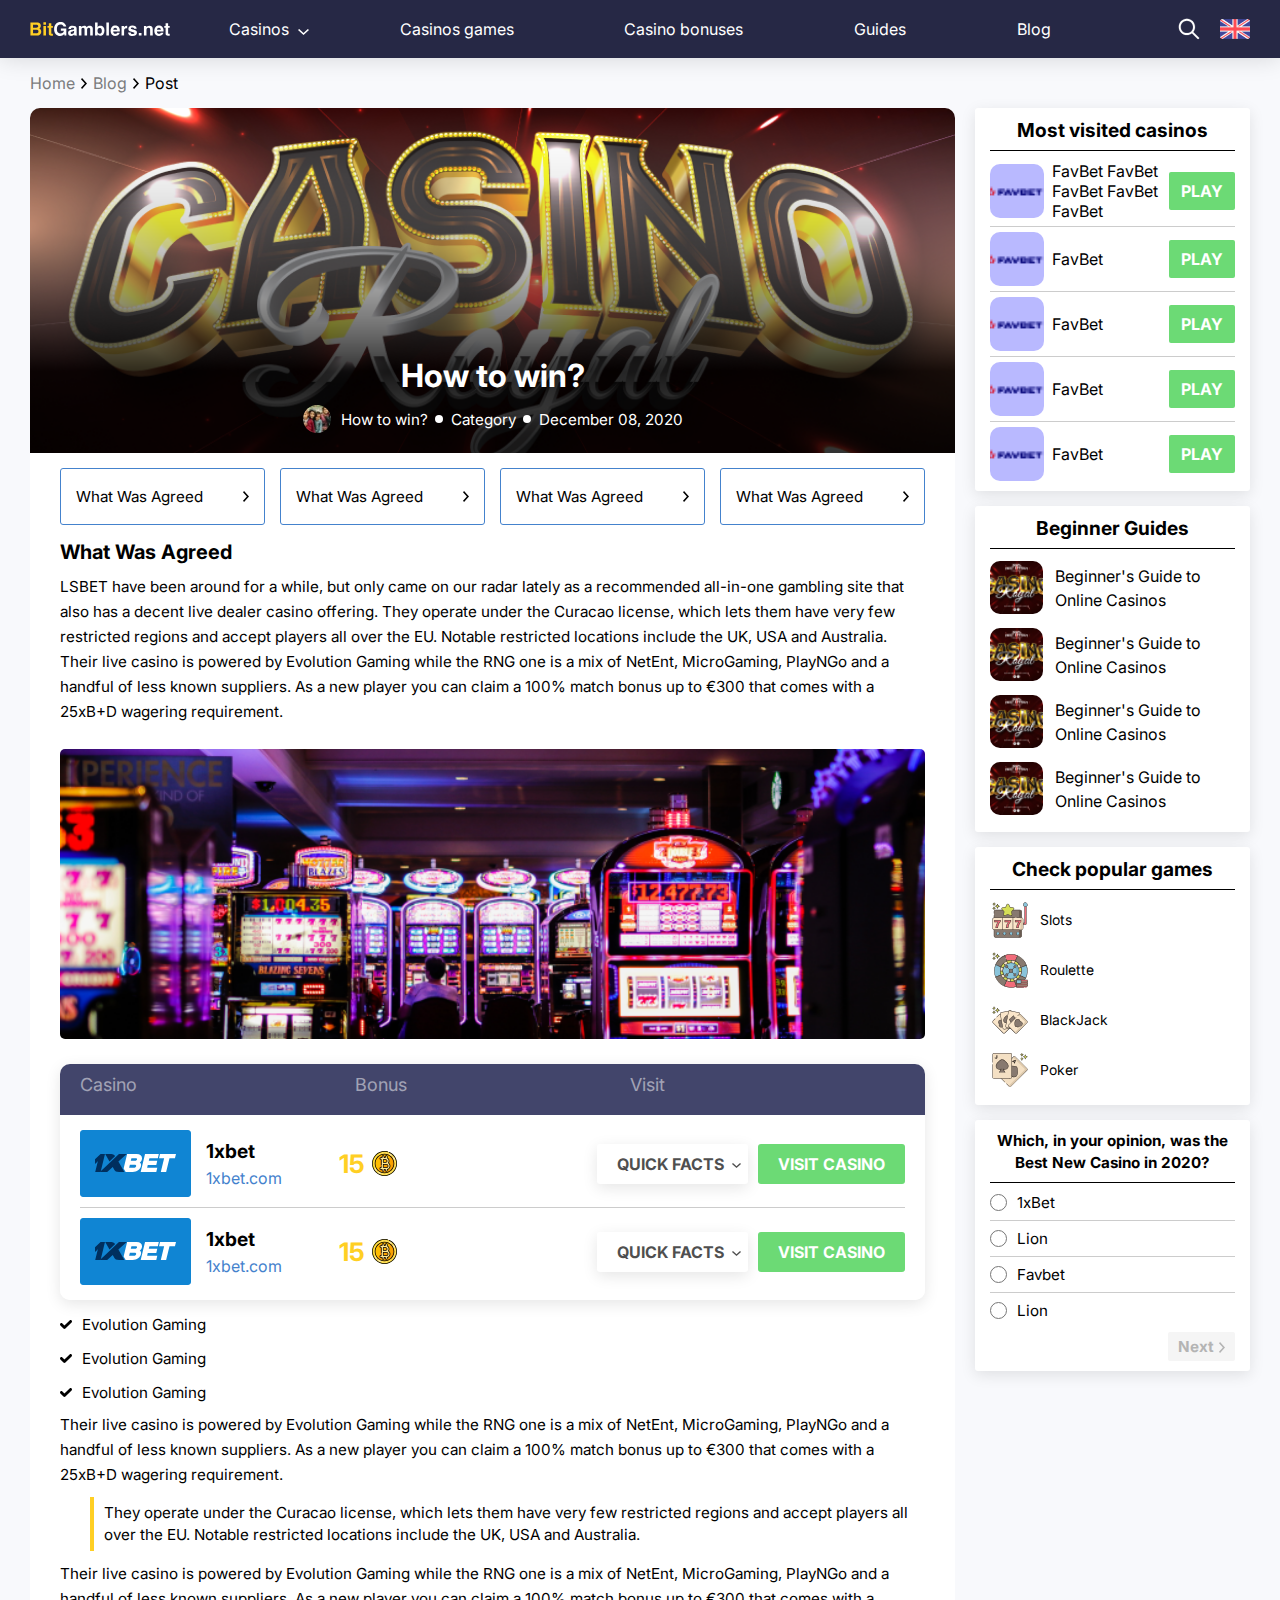
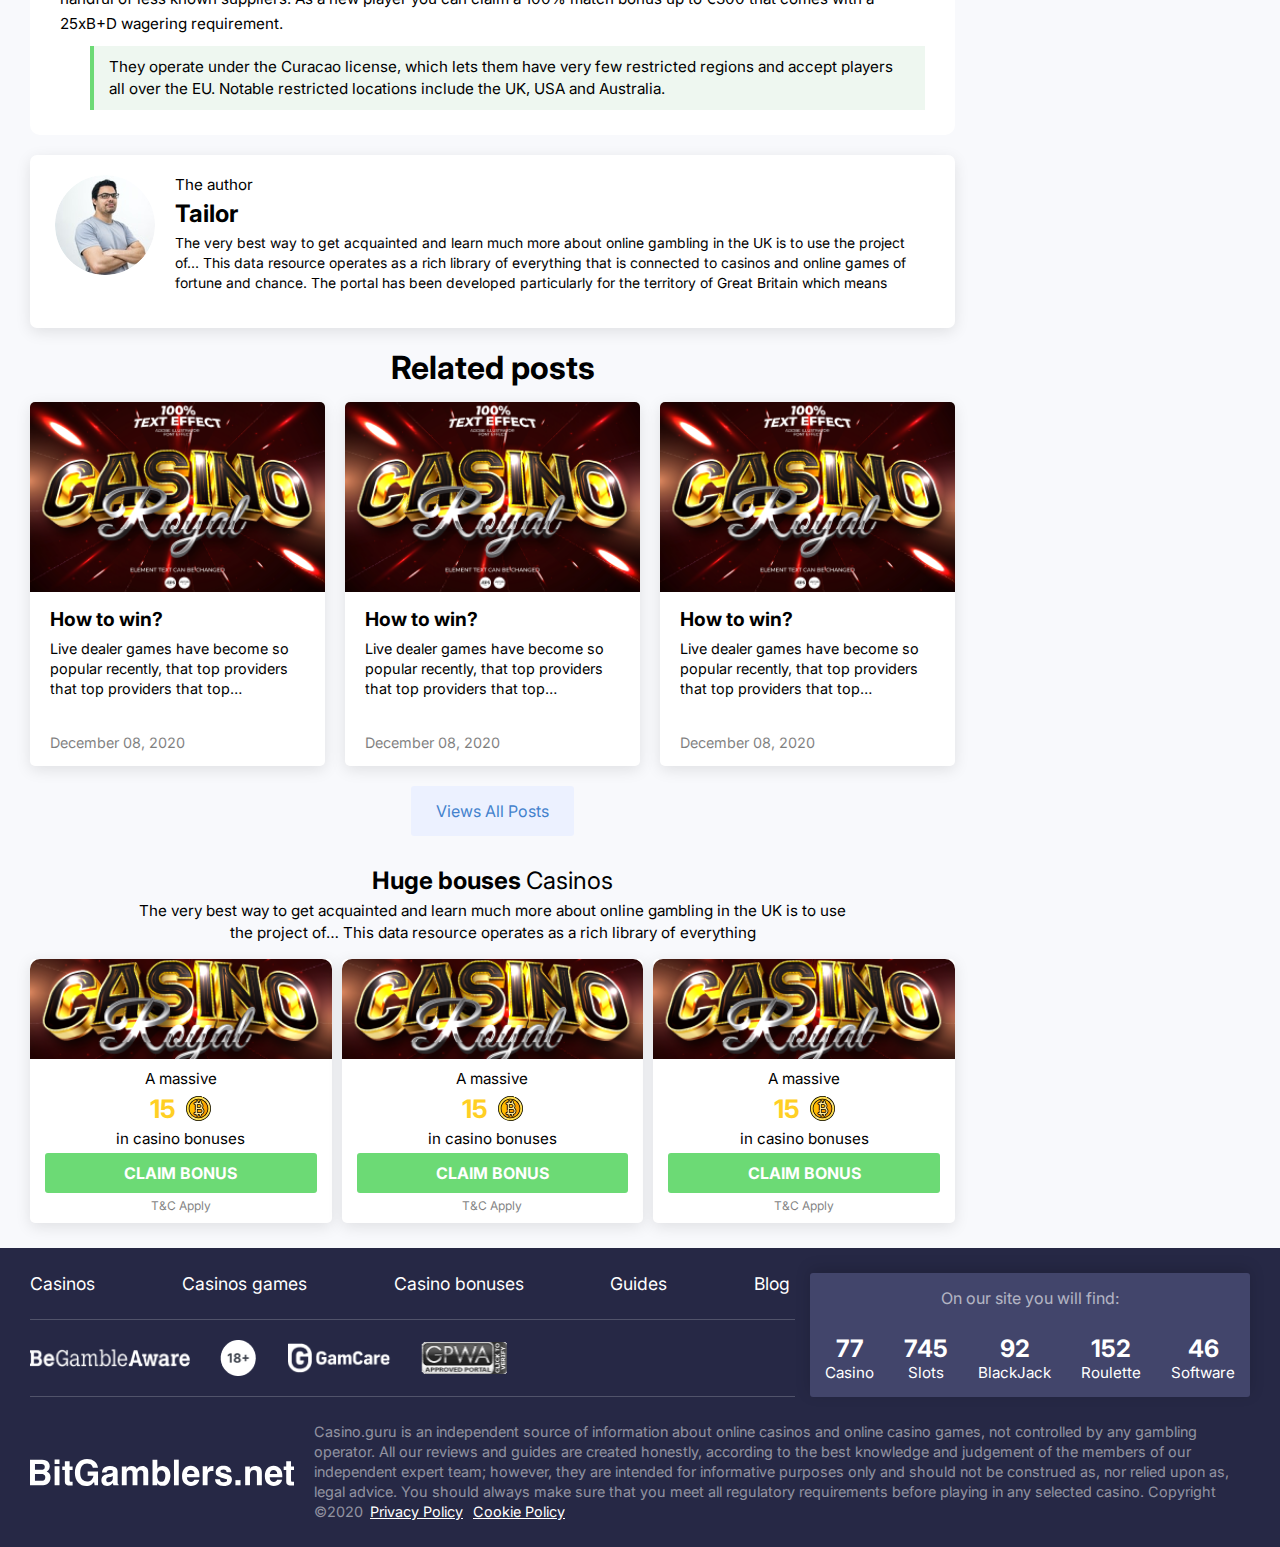
==== commit 915e3c52: "qwqew" ====
--- a/blog-post.html
+++ b/blog-post.html
@@ -477,7 +477,7 @@
                                     <div class="siderbar_visited_box">
                                         <div class="siderbar_visited_img">
                                             <img src="img/blog_post/cas.png" style="height: 54px; width:54px;" alt="sidebar">
-                                            <p>FavBet</p>
+                                            <p>FavBet FavBet FavBet FavBet FavBet</p>
                                         </div>
                                         <a href="#" class="visited_btn">Play</a>
                                     </div>
--- a/css/main.css
+++ b/css/main.css
@@ -1,4 +1,153 @@
 @import url("https://fonts.googleapis.com/css2?family=Inter:wght@300;400;500;700&display=swap");
+html,
+body {
+  padding: 0;
+  margin: 0;
+  -webkit-box-sizing: border-box;
+          box-sizing: border-box;
+  overflow-x: hidden;
+  background: #f8f9fc;
+  font-family: 'Inter', sans-serif; }
+
+.container {
+  max-width: 1280px;
+  margin: 0 auto; }
+
+h1,
+h2,
+h3,
+h4,
+h5,
+p {
+  margin: 0; }
+
+button {
+  outline: none; }
+
+.tabs__content {
+  display: none; }
+
+.tabs__content.active {
+  display: block; }
+
+.padding {
+  padding: 0 70px; }
+  @media (max-width: 1400px) {
+    .padding {
+      padding: 0 30px; } }
+  @media (max-width: 990px) {
+    .padding {
+      padding: 0 15px; } }
+
+.padding_mob {
+  padding: 0 70px; }
+  @media (max-width: 1400px) {
+    .padding_mob {
+      padding: 0 30px; } }
+  @media (max-width: 990px) {
+    .padding_mob {
+      padding: 0 15px; } }
+  @media (max-width: 576px) {
+    .padding_mob {
+      padding: 0; } }
+
+.padding_sm {
+  padding: 0 70px; }
+  @media (max-width: 1400px) {
+    .padding_sm {
+      padding: 0 30px; } }
+  @media (max-width: 990px) {
+    .padding_sm {
+      padding: 0 15px; } }
+  @media (max-width: 576px) {
+    .padding_sm {
+      padding: 0 10px; } }
+
+.margin {
+  margin-bottom: 60px; }
+  @media (max-width: 990px) {
+    .margin {
+      margin-bottom: 35px; } }
+
+main {
+  min-height: -webkit-calc(100vh - 80px);
+  min-height: calc(100vh - 80px); }
+
+a {
+  text-decoration: none; }
+
+ul {
+  margin: 0;
+  padding: 0;
+  list-style-type: none; }
+
+.hide_text_infos {
+  height: 70px;
+  overflow: hidden; }
+  @media (max-width: 990px) {
+    .hide_text_infos {
+      height: 83px; } }
+
+.hide_text_active {
+  height: auto; }
+
+.show_more_infos {
+  margin: 10px 0;
+  cursor: pointer;
+  font: 400 .9rem 'Inter', sans-serif;
+  color: #55B56B;
+  display: none;
+  margin-bottom: 15px;
+  text-align: center;
+  opacity: 0;
+  pointer-events: none; }
+  .show_more_infos::after {
+    position: relative;
+    left: 5px;
+    content: url(../img/home/arr_show.svg); }
+
+.active_show {
+  opacity: 1;
+  display: block;
+  pointer-events: auto; }
+
+.readactor_output p {
+  font: 400 0.95rem/24px "Inter", sans-serif !important; }
+  @media (max-width: 990px) {
+    .readactor_output p {
+      font: 400 0.87rem/21px "Inter", sans-serif !important; } }
+
+.readactor_output a {
+  color: #55B56B !important;
+  display: inline-block !important;
+  text-decoration: underline !important;
+  font: 400 .95rem/24px 'Inter', sans-serif; }
+  @media (max-width: 990px) {
+    .readactor_output a {
+      font: 400 .87rem/21px 'Inter', sans-serif; } }
+
+.readactor_output span {
+  color: #55B56B !important;
+  display: inline-block !important;
+  font: 400 0.95rem/24px "Inter", sans-serif !important; }
+  @media (max-width: 990px) {
+    .readactor_output span {
+      font: 400 0.87rem/21px "Inter", sans-serif !important; } }
+
+.readactor_output h1,
+.readactor_output h2,
+.readactor_output h3,
+.readactor_output h4,
+.readactor_output h5 {
+  font: 700 1.4rem "Inter", sans-serif !important; }
+  @media (max-width: 990px) {
+    .readactor_output h1,
+    .readactor_output h2,
+    .readactor_output h3,
+    .readactor_output h4,
+    .readactor_output h5 {
+      font: 700 1.125rem "Inter", sans-serif !important; } }
+
 header {
   background: #262845;
   -webkit-box-shadow: 0 0 24px rgba(0, 0, 0, 0.15);
@@ -7,15 +156,12 @@
 .header_wrap {
   padding: 18px 0;
   display: grid;
-  grid-template-columns: 2fr 4fr 2fr;
+  grid-template-columns: 1fr 5fr 1fr;
   grid-gap: 20px;
   -webkit-box-align: center;
   -webkit-align-items: center;
       -ms-flex-align: center;
           align-items: center; }
-  @media (max-width: 1200px) {
-    .header_wrap {
-      grid-template-columns: 1fr 3fr 1fr; } }
   @media (max-width: 990px) {
     .header_wrap {
       display: -webkit-box;
@@ -95,7 +241,15 @@
       display: -webkit-flex;
       display: -ms-flexbox;
       display: flex;
-      width: 100%; }
+      width: 100%;
+      -webkit-box-align: center;
+      -webkit-align-items: center;
+          -ms-flex-align: center;
+              align-items: center;
+      -webkit-box-pack: center;
+      -webkit-justify-content: center;
+          -ms-flex-pack: center;
+              justify-content: center; }
       .header_mob .header_mob_panel .search_form .input_search {
         -webkit-appearance: none;
            -moz-appearance: none;
@@ -111,7 +265,8 @@
         font: 400 1rem 'Inter', sans-serif; }
       .header_mob .header_mob_panel .search_form .btn_search {
         height: 100%;
-        padding: 12px;
+        padding: 11.5px;
+        top: 0;
         background: #6CDA75;
         border-radius: 0 3px 3px 0;
         -webkit-appearance: none;
@@ -336,7 +491,6 @@
               display: -ms-flexbox;
               display: flex; } }
         .header_nav ul li .sub_menu li a {
-          white-space: nowrap;
           color: #fff;
           display: block; }
         .header_nav ul li .sub_menu li .arrow_link {
@@ -349,6 +503,7 @@
           .header_nav ul li .sub_menu li .arrow_link::after {
             position: absolute;
             right: 0;
+            top: 8%;
             -webkit-transform: rotate(-90deg);
                 -ms-transform: rotate(-90deg);
                     transform: rotate(-90deg);
@@ -377,7 +532,7 @@
           -webkit-transition: .2s;
           -o-transition: .2s;
           transition: .2s;
-          height: 100%;
+          height: auto;
           -webkit-box-sizing: border-box;
                   box-sizing: border-box;
           display: flex;
@@ -407,6 +562,19 @@
               transition: auto;
               -webkit-box-sizing: border-box;
                       box-sizing: border-box; } }
+          .header_nav ul li .sub_menu li .sub_menu_2::after {
+            content: '';
+            height: 300%;
+            width: 100%;
+            background: transparent;
+            position: absolute;
+            right: 0;
+            top: 100%;
+            left: 0;
+            bottom: 0; }
+            @media (max-width: 990px) {
+              .header_nav ul li .sub_menu li .sub_menu_2::after {
+                display: none; } }
           .header_nav ul li .sub_menu li .sub_menu_2::before {
             content: '';
             height: 95%;
@@ -423,10 +591,95 @@
             @media (max-width: 990px) {
               .header_nav ul li .sub_menu li .sub_menu_2 li:hover {
                 background: transparent; } }
+            .header_nav ul li .sub_menu li .sub_menu_2 li:hover .sub_menu_3 {
+              pointer-events: auto;
+              opacity: 1; }
             .header_nav ul li .sub_menu li .sub_menu_2 li:hover a {
               color: #FFCF24; }
           .header_nav ul li .sub_menu li .sub_menu_2 li a {
             color: #fff; }
+      .header_nav ul li .sub_menu .sub_menu_3 {
+        position: absolute;
+        top: 0;
+        opacity: 1;
+        z-index: 99;
+        left: 99%;
+        padding: 5px 0;
+        background: #42456B;
+        border-radius: 0 3px 3px 0;
+        display: -webkit-box;
+        display: -webkit-flex;
+        display: -ms-flexbox;
+        display: flex;
+        -webkit-box-orient: vertical;
+        -webkit-box-direction: normal;
+        -webkit-flex-direction: column;
+            -ms-flex-direction: column;
+                flex-direction: column;
+        -webkit-transition: .2s;
+        -o-transition: .2s;
+        transition: .2s;
+        height: auto;
+        -webkit-box-sizing: border-box;
+                box-sizing: border-box;
+        display: flex;
+        flex-direction: column;
+        -webkit-box-pack: start;
+        -webkit-justify-content: flex-start;
+            -ms-flex-pack: start;
+                justify-content: flex-start;
+        opacity: 0;
+        pointer-events: none; }
+        .header_nav ul li .sub_menu .sub_menu_3::after {
+          content: '';
+          height: 300%;
+          width: 100%;
+          background: transparent;
+          position: absolute;
+          right: 0;
+          top: 100%;
+          left: 0;
+          bottom: 0; }
+          @media (max-width: 990px) {
+            .header_nav ul li .sub_menu .sub_menu_3::after {
+              display: none; } }
+        @media (max-width: 990px) {
+          .header_nav ul li .sub_menu .sub_menu_3 {
+            position: relative;
+            top: auto;
+            left: 0;
+            padding: 0;
+            background: transparent;
+            -webkit-box-shadow: none;
+                    box-shadow: none;
+            border-radius: 0;
+            opacity: 1;
+            pointer-events: auto;
+            width: 100%;
+            display: none;
+            -webkit-transition: auto;
+            -o-transition: auto;
+            transition: auto;
+            -webkit-box-sizing: border-box;
+                    box-sizing: border-box; } }
+        .header_nav ul li .sub_menu .sub_menu_3::before {
+          content: '';
+          height: 95%;
+          top: 5px;
+          width: 1px;
+          position: absolute;
+          left: 0;
+          background: rgba(255, 255, 255, 0.2); }
+          @media (max-width: 990px) {
+            .header_nav ul li .sub_menu .sub_menu_3::before {
+              display: none; } }
+        .header_nav ul li .sub_menu .sub_menu_3 li:hover {
+          background: rgba(255, 255, 255, 0.15); }
+          @media (max-width: 990px) {
+            .header_nav ul li .sub_menu .sub_menu_3 li:hover {
+              background: transparent; } }
+        .header_nav ul li .sub_menu .sub_menu_3 li a {
+          color: #fff !important; }
       @media (max-width: 990px) {
         .header_nav ul li .sub_menu li:first-child {
           padding-top: 15px; } }
@@ -781,7 +1034,8 @@
       -webkit-box-shadow: 0 4px 15px rgba(0, 0, 0, 0.15);
               box-shadow: 0 4px 15px rgba(0, 0, 0, 0.15);
       border-radius: 5px;
-      padding: 5px; }
+      padding: 5px;
+      color: #000; }
       @media (max-width: 990px) {
         .games .games_wrap .games_box {
           height: 102px;
@@ -892,11 +1146,13 @@
           .raiting .raiting_container .item_short_wrap .item_img_casino {
             grid-column-start: 1;
             grid-column-end: 3; } }
+        .raiting .raiting_container .item_short_wrap .item_img_casino a {
+          margin-right: 10px; }
         .raiting .raiting_container .item_short_wrap .item_img_casino img {
           max-width: 100%;
           height: auto;
-          -o-object-fit: contain;
-             object-fit: contain;
+          -o-object-fit: cover;
+             object-fit: cover;
           margin-right: 15px; }
           @media (max-width: 375px) {
             .raiting .raiting_container .item_short_wrap .item_img_casino img {
@@ -1308,7 +1564,20 @@
         padding: 0 10px 30px 10px; } }
     .generate_casino .swiper-container .generate_casino_box {
       max-width: 140px;
-      margin: 0 auto; }
+      margin: 0 auto;
+      display: -webkit-box;
+      display: -webkit-flex;
+      display: -ms-flexbox;
+      display: flex;
+      -webkit-box-orient: vertical;
+      -webkit-box-direction: normal;
+      -webkit-flex-direction: column;
+          -ms-flex-direction: column;
+              flex-direction: column;
+      -webkit-box-pack: justify;
+      -webkit-justify-content: space-between;
+          -ms-flex-pack: justify;
+              justify-content: space-between; }
       @media (max-width: 1200px) {
         .generate_casino .swiper-container .generate_casino_box {
           max-width: auto; } }
@@ -1395,6 +1664,19 @@
   .generate_casino .generate_casino_box {
     padding: 10px 15px;
     background: #FFF;
+    display: -webkit-box;
+    display: -webkit-flex;
+    display: -ms-flexbox;
+    display: flex;
+    -webkit-box-orient: vertical;
+    -webkit-box-direction: normal;
+    -webkit-flex-direction: column;
+        -ms-flex-direction: column;
+            flex-direction: column;
+    -webkit-box-pack: justify;
+    -webkit-justify-content: space-between;
+        -ms-flex-pack: justify;
+            justify-content: space-between;
     -webkit-box-shadow: 0 4px 15px rgba(0, 0, 0, 0.1);
             box-shadow: 0 4px 15px rgba(0, 0, 0, 0.1);
     border-radius: 5px; }
@@ -1787,6 +2069,7 @@
           background: #42456B;
           border-radius: 2px;
           width: 32px;
+          min-width: 32px;
           display: -webkit-box;
           display: -webkit-flex;
           display: -ms-flexbox;
@@ -1883,6 +2166,10 @@
     display: -webkit-flex;
     display: -ms-flexbox;
     display: flex;
+    -webkit-user-select: none;
+       -moz-user-select: none;
+        -ms-user-select: none;
+            user-select: none;
     -webkit-box-align: center;
     -webkit-align-items: center;
         -ms-flex-align: center;
@@ -1905,6 +2192,10 @@
       transition: .1s; }
   .faq .acc_body {
     display: none;
+    -webkit-user-select: none;
+       -moz-user-select: none;
+        -ms-user-select: none;
+            user-select: none;
     padding-bottom: 10px; }
     .faq .acc_body p {
       font: 400 .95rem/22px 'Inter', sans-serif; }
@@ -2414,7 +2705,20 @@
     -webkit-box-shadow: 0 4px 15px rgba(0, 0, 0, 0.1);
             box-shadow: 0 4px 15px rgba(0, 0, 0, 0.1);
     border-radius: 5px;
-    padding: 0; }
+    padding: 0;
+    display: -webkit-box;
+    display: -webkit-flex;
+    display: -ms-flexbox;
+    display: flex;
+    -webkit-box-orient: vertical;
+    -webkit-box-direction: normal;
+    -webkit-flex-direction: column;
+        -ms-flex-direction: column;
+            flex-direction: column;
+    -webkit-box-pack: justify;
+    -webkit-justify-content: space-between;
+        -ms-flex-pack: justify;
+            justify-content: space-between; }
     .generate_casino_blog .generate_casino_box .generate_casino_img {
       background: transparent;
       border-radius: 0;
@@ -2488,7 +2792,7 @@
             box-shadow: 0 4px 15px rgba(0, 0, 0, 0.1);
     background-color: #fff;
     padding: 25px 35px;
-    background: url(../img/blog/blog_bg.png); }
+    background: url(../img/blog/blog_bg.png) no-repeat center center/cover; }
     @media (max-width: 990px) {
       .blog_bottom .blog_bottom_wrap {
         padding: 20px 15px; } }
@@ -2831,11 +3135,13 @@
               .blog_post_wrap .blog_post_content .post_content_wrap .raiting_wrap .raiting_container .item_short_wrap .item_img_casino {
                 grid-column-start: 1;
                 grid-column-end: 3; } }
+            .blog_post_wrap .blog_post_content .post_content_wrap .raiting_wrap .raiting_container .item_short_wrap .item_img_casino a {
+              margin-right: 10px; }
             .blog_post_wrap .blog_post_content .post_content_wrap .raiting_wrap .raiting_container .item_short_wrap .item_img_casino img {
               max-width: 100%;
               height: auto;
-              -o-object-fit: contain;
-                 object-fit: contain;
+              -o-object-fit: cover;
+                 object-fit: cover;
               margin-right: 15px; }
               @media (max-width: 375px) {
                 .blog_post_wrap .blog_post_content .post_content_wrap .raiting_wrap .raiting_container .item_short_wrap .item_img_casino img {
@@ -3413,7 +3719,20 @@
     -webkit-box-shadow: 0 4px 15px rgba(0, 0, 0, 0.1);
             box-shadow: 0 4px 15px rgba(0, 0, 0, 0.1);
     border-radius: 5px;
-    padding: 0; }
+    padding: 0;
+    display: -webkit-box;
+    display: -webkit-flex;
+    display: -ms-flexbox;
+    display: flex;
+    -webkit-box-orient: vertical;
+    -webkit-box-direction: normal;
+    -webkit-flex-direction: column;
+        -ms-flex-direction: column;
+            flex-direction: column;
+    -webkit-box-pack: justify;
+    -webkit-justify-content: space-between;
+        -ms-flex-pack: justify;
+            justify-content: space-between; }
     .blog_post_output .blog_recomended_casino .generate_casino_box .generate_casino_img {
       background: transparent;
       border-radius: 0;
@@ -3481,6 +3800,3143 @@
       .blog_post_output .blog_recomended_casino .generate_casino_box .generate_casino_btn:hover {
         background: #50b658; }
 
+.contact_container {
+  display: grid;
+  grid-template-columns: 1fr 275px;
+  grid-gap: 20px;
+  -webkit-box-align: start;
+  -webkit-align-items: start;
+      -ms-flex-align: start;
+          align-items: start; }
+  @media (max-width: 990px) {
+    .contact_container {
+      grid-template-columns: 1fr;
+      grid-gap: 0; } }
+
+.contact_wrap {
+  margin-bottom: 20px;
+  padding: 25px;
+  background: #fff;
+  -webkit-box-shadow: 0 4px 15px rgba(0, 0, 0, 0.1);
+          box-shadow: 0 4px 15px rgba(0, 0, 0, 0.1);
+  border-radius: 5px;
+  display: grid;
+  grid-template-columns: 2fr 3fr;
+  grid-gap: 30px 20px; }
+  @media (max-width: 990px) {
+    .contact_wrap {
+      grid-template-columns: 1fr;
+      grid-gap: 20px;
+      padding: 15px 0 0 0; } }
+  @media (max-width: 990px) {
+    .contact_wrap .contact_box {
+      padding: 0 10px; } }
+  @media (max-width: 990px) {
+    .contact_wrap .contact_form_wrap {
+      padding: 0 10px; } }
+  .contact_wrap .contact_title {
+    margin-bottom: 15px;
+    font: 700 1.5rem 'Inter', sans-serif; }
+    @media (max-width: 990px) {
+      .contact_wrap .contact_title {
+        font: 700 1.25rem 'Inter', sans-serif; } }
+  .contact_wrap .contact_text {
+    margin-bottom: 10px;
+    font: 400 .95rem/23px 'Inter', sans-serif; }
+  .contact_wrap .contact_feedback {
+    display: grid;
+    grid-template-columns: 1fr;
+    grid-gap: 10px;
+    margin-bottom: 10px; }
+    .contact_wrap .contact_feedback .contact_feedback_box {
+      display: grid;
+      grid-template-columns: 95px 1fr;
+      grid-gap: 10px; }
+      .contact_wrap .contact_feedback .contact_feedback_box p {
+        font: 400 .95rem 'Inter', sans-serif; }
+      .contact_wrap .contact_feedback .contact_feedback_box a {
+        font: 400 .95rem 'Inter', sans-serif;
+        color: #2396F7; }
+  .contact_wrap .contact_social a {
+    margin-right: 10px; }
+  .contact_wrap .contact_form .contact_form_input {
+    display: grid;
+    margin-bottom: 10px;
+    grid-template-columns: 1fr 1fr;
+    grid-gap: 20px; }
+    .contact_wrap .contact_form .contact_form_input input {
+      width: 100%;
+      -webkit-box-sizing: border-box;
+              box-sizing: border-box;
+      -webkit-appearance: none;
+         -moz-appearance: none;
+              appearance: none;
+      border: none;
+      outline: none;
+      padding: 12px 15px;
+      font: 400 1rem 'Inter', sans-serif;
+      background: #F5F5F5;
+      border-radius: 3px; }
+  .contact_wrap .contact_form textarea {
+    -webkit-appearance: none;
+       -moz-appearance: none;
+            appearance: none;
+    border: none;
+    outline: none;
+    padding: 12px 15px;
+    font: 400 1rem 'Inter', sans-serif;
+    background: #F5F5F5;
+    border-radius: 3px;
+    resize: none;
+    -webkit-box-sizing: border-box;
+            box-sizing: border-box;
+    width: 100%;
+    height: 110px;
+    margin-bottom: 10px; }
+  .contact_wrap .contact_form button {
+    -webkit-appearance: none;
+       -moz-appearance: none;
+            appearance: none;
+    outline: none;
+    border: none;
+    color: #fff;
+    text-transform: uppercase;
+    background: #6CDA75;
+    border-radius: 3px;
+    font: 600 1.125rem 'Inter', sans-serif;
+    padding: 10px;
+    width: 100%;
+    margin-bottom: 10px;
+    -webkit-box-sizing: border-box;
+            box-sizing: border-box; }
+  .contact_wrap .contact_form .checkbox input[type="checkbox"] {
+    opacity: 0;
+    position: absolute; }
+  .contact_wrap .contact_form .checkbox label {
+    position: relative;
+    display: inline-block;
+    padding-left: 30px;
+    color: #808080;
+    cursor: pointer;
+    font: 400 .87rem/20px 'Inter', sans-serif; }
+  .contact_wrap .contact_form .checkbox label::before,
+  .contact_wrap .contact_form .checkbox label::after {
+    position: absolute;
+    content: "";
+    display: inline-block; }
+  .contact_wrap .contact_form .checkbox label::before {
+    height: 17px;
+    width: 17px;
+    border: 1px solid #6CDA75;
+    left: 0px;
+    top: 0;
+    border-radius: 3px; }
+  .contact_wrap .contact_form .checkbox label::after {
+    height: 4px;
+    width: 8px;
+    border-left: 2px solid #fff;
+    border-bottom: 2px solid #fff;
+    -webkit-transform: rotate(-45deg);
+        -ms-transform: rotate(-45deg);
+            transform: rotate(-45deg);
+    left: 4.5px;
+    top: 5px; }
+  .contact_wrap .contact_form .checkbox input[type="checkbox"] + label::after {
+    content: none; }
+  .contact_wrap .contact_form .checkbox input[type="checkbox"]:checked + label::before {
+    content: "";
+    background: #6CDA75; }
+  .contact_wrap .contact_form .checkbox input[type="checkbox"]:checked + label::after {
+    content: ""; }
+  .contact_wrap iframe {
+    height: 260px;
+    width: 100%;
+    border-radius: 10px;
+    -webkit-box-sizing: border-box;
+            box-sizing: border-box;
+    grid-column-start: 1;
+    grid-column-end: 3; }
+    @media (max-width: 990px) {
+      .contact_wrap iframe {
+        grid-column-start: auto;
+        grid-column-end: auto;
+        border-radius: 0; } }
+
+.contact_info {
+  -webkit-box-shadow: 0 4px 15px rgba(0, 0, 0, 0.1);
+          box-shadow: 0 4px 15px rgba(0, 0, 0, 0.1);
+  background-color: #fff;
+  padding: 25px 35px;
+  margin-bottom: 20px; }
+  @media (max-width: 990px) {
+    .contact_info {
+      padding: 20px 15px;
+      margin: 0 10px;
+      margin-bottom: 20px; } }
+  .contact_info .contact_bottom_box {
+    padding-bottom: 15px;
+    margin-bottom: 15px;
+    border-bottom: 1px solid rgba(0, 0, 0, 0.2); }
+    .contact_info .contact_bottom_box .contact_bottom_title {
+      margin-bottom: 10px;
+      font: 700 1.2rem 'Inter', sans-serif; }
+    .contact_info .contact_bottom_box .contact_bottom_text {
+      margin: 0;
+      font: 400 .95rem/22px 'Inter', sans-serif; }
+  .contact_info .contact_bottom_box:last-child {
+    margin: 0;
+    padding: 0;
+    border: none; }
+
+.about_page_container {
+  display: grid;
+  grid-template-columns: 1fr 275px;
+  grid-gap: 20px;
+  -webkit-box-align: start;
+  -webkit-align-items: start;
+      -ms-flex-align: start;
+          align-items: start; }
+  @media (max-width: 990px) {
+    .about_page_container {
+      display: block;
+      grid-gap: 0; } }
+
+.about_page_info {
+  padding: 25px;
+  background: #FFF;
+  -webkit-box-shadow: 0 4px 15px rgba(0, 0, 0, 0.1);
+          box-shadow: 0 4px 15px rgba(0, 0, 0, 0.1);
+  border-radius: 5px;
+  margin-bottom: 20px; }
+  @media (max-width: 576px) {
+    .about_page_info {
+      padding: 15px;
+      margin: 0 10px;
+      margin-bottom: 20px; } }
+  .about_page_info .about_page_title {
+    text-align: center;
+    margin-bottom: 15px;
+    font: 700 2rem 'Inter', sans-serif; }
+    @media (max-width: 990px) {
+      .about_page_info .about_page_title {
+        font: 700 1.5rem 'Inter', sans-serif; } }
+  .about_page_info .about_page_text {
+    font: 400 .95rem/22px 'Inter', sans-serif; }
+
+.about_page_title_sm {
+  margin-bottom: 15px;
+  text-align: center;
+  color: #000;
+  font: 700 1.5rem 'Inter', sans-serif; }
+  @media (max-width: 990px) {
+    .about_page_title_sm {
+      font: 700 1.25rem 'Inter', sans-serif; } }
+
+.about_features {
+  display: grid;
+  grid-template-columns: 1fr 1fr;
+  grid-gap: 25px;
+  margin-bottom: 20px; }
+  @media (max-width: 1200px) {
+    .about_features {
+      grid-template-columns: 1fr;
+      grid-gap: 10px; } }
+  @media (max-width: 990px) {
+    .about_features {
+      margin-bottom: 20px; } }
+  @media (max-width: 576px) {
+    .about_features {
+      margin: 0 10px;
+      margin-bottom: 20px; } }
+  .about_features .about_features_box {
+    display: grid;
+    grid-gap: 20px;
+    padding: 15px;
+    background: #fff;
+    -webkit-box-shadow: 0 4px 15px rgba(0, 0, 0, 0.1);
+            box-shadow: 0 4px 15px rgba(0, 0, 0, 0.1);
+    border-radius: 5px;
+    grid-template-columns: 30px 1fr; }
+  .about_features .about_features_title {
+    margin-bottom: 5px;
+    font: 700 1.2rem 'Inter', sans-serif;
+    color: #6CDA75; }
+  .about_features .about_features_text {
+    font: 400 .95rem/20px 'Inter', sans-serif; }
+
+.about_team {
+  margin-bottom: 30px;
+  max-width: 985px;
+  width: 100%;
+  -webkit-box-sizing: border-box;
+          box-sizing: border-box; }
+  @media (max-width: 1335px) {
+    .about_team {
+      max-width: 900px; } }
+  @media (max-width: 1280px) {
+    .about_team {
+      max-width: 850px;
+      margin: 0 auto;
+      margin-bottom: 30px; } }
+  @media (max-width: 1200px) {
+    .about_team {
+      max-width: 800px; } }
+  @media (max-width: 1150px) {
+    .about_team {
+      max-width: 750px; } }
+  @media (max-width: 1100px) {
+    .about_team {
+      max-width: 700px; } }
+  @media (max-width: 1050px) {
+    .about_team {
+      max-width: 650px; } }
+  @media (max-width: 990px) {
+    .about_team {
+      max-width: none;
+      width: auto; } }
+  @media (max-width: 576px) {
+    .about_team {
+      margin: 0 35px;
+      margin-bottom: 20px; } }
+
+.about_team_wrap {
+  width: 100%;
+  margin-left: 0;
+  -webkit-box-sizing: border-box;
+          box-sizing: border-box; }
+  @media (max-width: 1280px) {
+    .about_team_wrap {
+      margin: 0 auto; } }
+  @media (max-width: 990px) {
+    .about_team_wrap {
+      padding-bottom: 30px; } }
+  .about_team_wrap .swiper-pagination {
+    bottom: 0px;
+    opacity: 0; }
+    @media (max-width: 990px) {
+      .about_team_wrap .swiper-pagination {
+        opacity: 0; } }
+  .about_team_wrap .swiper-pagination-bullet {
+    height: 10px;
+    width: 10px;
+    margin: 0 6px;
+    border: 1px solid #aeaeae;
+    background: transparent;
+    opacity: 1; }
+  .about_team_wrap .swiper-pagination-bullet-active {
+    background: #6CDA75; }
+
+.about_team_box {
+  background: #fff;
+  overflow: hidden;
+  border-radius: 5px;
+  display: -webkit-box;
+  display: -webkit-flex;
+  display: -ms-flexbox;
+  display: flex;
+  -webkit-box-orient: vertical;
+  -webkit-box-direction: normal;
+  -webkit-flex-direction: column;
+      -ms-flex-direction: column;
+          flex-direction: column; }
+  .about_team_box img {
+    max-width: 100%;
+    -o-object-fit: cover;
+       object-fit: cover;
+    height: 160px; }
+  .about_team_box .about_team_info {
+    padding: 15px; }
+    @media (max-width: 990px) {
+      .about_team_box .about_team_info {
+        padding: 10px; } }
+    .about_team_box .about_team_info .name_team {
+      text-align: center;
+      font: 700 1.2rem 'Inter', sans-serif;
+      margin-bottom: 10px; }
+      .about_team_box .about_team_info .name_team span {
+        font-weight: 400; }
+    .about_team_box .about_team_info .info_team {
+      font: 400 .95rem/22px 'Inter', sans-serif; }
+
+.catalog_casino {
+  margin-bottom: 30px; }
+  @media (max-width: 990px) {
+    .catalog_casino {
+      margin-bottom: 20px; } }
+  .catalog_casino ::-webkit-scrollbar {
+    width: 5px;
+    border-radius: 5px;
+    height: 5px;
+    background-color: #f6f6f6; }
+  .catalog_casino ::-webkit-scrollbar-thumb {
+    border-radius: 3px;
+    background-color: #CACACA; }
+  .catalog_casino .catalog_casino_title {
+    color: #4482CD;
+    font: 700 2rem 'Inter', sans-serif;
+    margin-bottom: 10px; }
+    @media (max-width: 990px) {
+      .catalog_casino .catalog_casino_title {
+        font: 700 1.5rem 'Inter', sans-serif;
+        margin-bottom: 5px; } }
+  .catalog_casino .catalog_casino_text {
+    font: 400 .95rem/23px 'Inter', sans-serif;
+    margin-bottom: 20px; }
+    @media (max-width: 990px) {
+      .catalog_casino .catalog_casino_text {
+        margin-bottom: 10px; } }
+  .catalog_casino .catalog_filter_wrap {
+    display: grid;
+    grid-template-columns: 1fr 250px;
+    grid-gap: 20px;
+    padding-bottom: 15px;
+    margin-bottom: 10px;
+    border-bottom: 1px solid rgba(0, 0, 0, 0.2); }
+    @media (max-width: 990px) {
+      .catalog_casino .catalog_filter_wrap {
+        grid-template-columns: 1fr;
+        grid-gap: 15px;
+        margin: 0 0 10px 0;
+        padding: 0;
+        border: none; } }
+    .catalog_casino .catalog_filter_wrap .catalog_filter_active {
+      display: -webkit-box;
+      display: -webkit-flex;
+      display: -ms-flexbox;
+      display: flex;
+      -webkit-box-align: center;
+      -webkit-align-items: center;
+          -ms-flex-align: center;
+              align-items: center;
+      -webkit-flex-wrap: wrap;
+          -ms-flex-wrap: wrap;
+              flex-wrap: wrap; }
+      @media (max-width: 990px) {
+        .catalog_casino .catalog_filter_wrap .catalog_filter_active {
+          display: none; } }
+      .catalog_casino .catalog_filter_wrap .catalog_filter_active .filter_title {
+        margin-bottom: 8px;
+        color: #000;
+        font: 400 1rem 'Inter', sans-serif;
+        opacity: .5;
+        margin-right: 10px; }
+      .catalog_casino .catalog_filter_wrap .catalog_filter_active .filter_active_wrap {
+        display: -webkit-box;
+        display: -webkit-flex;
+        display: -ms-flexbox;
+        display: flex;
+        margin-bottom: 8px;
+        -webkit-box-align: center;
+        -webkit-align-items: center;
+            -ms-flex-align: center;
+                align-items: center; }
+        .catalog_casino .catalog_filter_wrap .catalog_filter_active .filter_active_wrap .active_title {
+          color: #000;
+          font: 400 1rem 'Inter', sans-serif;
+          margin-right: 5px; }
+        .catalog_casino .catalog_filter_wrap .catalog_filter_active .filter_active_wrap .active_item {
+          background: #FFF;
+          border: 1px solid #000;
+          -webkit-box-sizing: border-box;
+                  box-sizing: border-box;
+          border-radius: 100px;
+          cursor: pointer;
+          padding: 3px 12px;
+          margin-right: 8px;
+          display: -webkit-box;
+          display: -webkit-flex;
+          display: -ms-flexbox;
+          display: flex;
+          -webkit-box-align: center;
+          -webkit-align-items: center;
+              -ms-flex-align: center;
+                  align-items: center; }
+          .catalog_casino .catalog_filter_wrap .catalog_filter_active .filter_active_wrap .active_item::after {
+            content: url(../img/catalog_casino/close.svg);
+            margin-left: 6px;
+            height: 10px;
+            width: 10px;
+            display: -webkit-box;
+            display: -webkit-flex;
+            display: -ms-flexbox;
+            display: flex;
+            -webkit-box-align: center;
+            -webkit-align-items: center;
+                -ms-flex-align: center;
+                    align-items: center;
+            -webkit-box-pack: center;
+            -webkit-justify-content: center;
+                -ms-flex-pack: center;
+                    justify-content: center; }
+          .catalog_casino .catalog_filter_wrap .catalog_filter_active .filter_active_wrap .active_item:hover {
+            border: 1px solid #FF4B55; }
+      .catalog_casino .catalog_filter_wrap .catalog_filter_active .close_all_filter {
+        margin-bottom: 8px;
+        background: #FF4B55;
+        border: 1px solid #FF4B55;
+        -webkit-box-sizing: border-box;
+                box-sizing: border-box;
+        border-radius: 100px;
+        cursor: pointer;
+        padding: 3px 12px;
+        margin-right: 8px;
+        color: #fff;
+        display: -webkit-box;
+        display: -webkit-flex;
+        display: -ms-flexbox;
+        display: flex;
+        -webkit-box-align: center;
+        -webkit-align-items: center;
+            -ms-flex-align: center;
+                align-items: center; }
+        .catalog_casino .catalog_filter_wrap .catalog_filter_active .close_all_filter::after {
+          content: url(../img/catalog_casino/close_all.svg);
+          margin-left: 6px;
+          height: 10px;
+          width: 10px;
+          display: -webkit-box;
+          display: -webkit-flex;
+          display: -ms-flexbox;
+          display: flex;
+          -webkit-box-align: center;
+          -webkit-align-items: center;
+              -ms-flex-align: center;
+                  align-items: center;
+          -webkit-box-pack: center;
+          -webkit-justify-content: center;
+              -ms-flex-pack: center;
+                  justify-content: center; }
+    .catalog_casino .catalog_filter_wrap .catalog_filter_sort {
+      display: -webkit-box;
+      display: -webkit-flex;
+      display: -ms-flexbox;
+      display: flex;
+      -webkit-align-self: center;
+          -ms-flex-item-align: center;
+              align-self: center;
+      cursor: pointer; }
+      @media (max-width: 576px) {
+        .catalog_casino .catalog_filter_wrap .catalog_filter_sort {
+          -webkit-box-orient: vertical;
+          -webkit-box-direction: normal;
+          -webkit-flex-direction: column;
+              -ms-flex-direction: column;
+                  flex-direction: column;
+          -webkit-box-align: start;
+          -webkit-align-items: flex-start;
+              -ms-flex-align: start;
+                  align-items: flex-start; } }
+      .catalog_casino .catalog_filter_wrap .catalog_filter_sort p {
+        opacity: .5;
+        margin: 0;
+        margin-right: 12px;
+        font: 400 1rem 'Inter', sans-serif;
+        white-space: nowrap;
+        display: -webkit-box;
+        display: -webkit-flex;
+        display: -ms-flexbox;
+        display: flex;
+        -webkit-box-align: center;
+        -webkit-align-items: center;
+            -ms-flex-align: center;
+                align-items: center; }
+        @media (max-width: 576px) {
+          .catalog_casino .catalog_filter_wrap .catalog_filter_sort p {
+            margin: 0 0 10px 0; } }
+      .catalog_casino .catalog_filter_wrap .catalog_filter_sort .sort_filter {
+        width: 100%;
+        position: relative;
+        -webkit-box-sizing: border-box;
+                box-sizing: border-box; }
+        .catalog_casino .catalog_filter_wrap .catalog_filter_sort .sort_filter::after {
+          content: url(../img/catalog_casino/arr_bottom.svg);
+          position: absolute;
+          right: 10px;
+          top: 7px;
+          pointer-events: none; }
+        .catalog_casino .catalog_filter_wrap .catalog_filter_sort .sort_filter select {
+          font: 400 1rem 'Inter', sans-serif;
+          width: 100%;
+          -webkit-box-sizing: border-box;
+                  box-sizing: border-box;
+          padding: 8px;
+          outline: none;
+          -webkit-appearance: none;
+             -moz-appearance: none;
+                  appearance: none;
+          background: #FFF;
+          border: 1px solid #000;
+          box-sizing: border-box;
+          border-radius: 2px; }
+      .catalog_casino .catalog_filter_wrap .catalog_filter_sort .img_active::after {
+        -webkit-transform: rotate(180deg);
+            -ms-transform: rotate(180deg);
+                transform: rotate(180deg);
+        top: 11px; }
+  .catalog_casino .catalog_casino_wrap {
+    display: grid;
+    grid-template-columns: 1fr 250px;
+    grid-gap: 20px;
+    -webkit-box-align: start;
+    -webkit-align-items: start;
+        -ms-flex-align: start;
+            align-items: start; }
+    @media (max-width: 990px) {
+      .catalog_casino .catalog_casino_wrap {
+        grid-template-columns: 1fr;
+        grid-gap: 15px; } }
+    .catalog_casino .catalog_casino_wrap .raiting_wrap_title {
+      display: grid;
+      grid-template-columns: 3fr 1fr 2fr 3fr;
+      background: #42456B;
+      padding: 0 20px;
+      border-radius: 10px 10px 0 0; }
+      @media (max-width: 1200px) {
+        .catalog_casino .catalog_casino_wrap .raiting_wrap_title {
+          display: none; } }
+      .catalog_casino .catalog_casino_wrap .raiting_wrap_title p {
+        color: #FFF;
+        padding: 10px 0;
+        opacity: .5;
+        font: 400 1.125rem 'Inter', sans-serif; }
+    .catalog_casino .catalog_casino_wrap .raiting_container {
+      background: #fff;
+      padding: 15px 20px;
+      border-radius: 0 0 10px 10px; }
+      @media (max-width: 1200px) {
+        .catalog_casino .catalog_casino_wrap .raiting_container {
+          background: transparent;
+          padding: 0; } }
+      .catalog_casino .catalog_casino_wrap .raiting_container .raiting_item_box {
+        display: grid;
+        grid-template-columns: 1fr; }
+        @media (max-width: 1200px) {
+          .catalog_casino .catalog_casino_wrap .raiting_container .raiting_item_box {
+            border: none;
+            border-radius: 5px;
+            background: #fff;
+            padding: 15px;
+            margin-bottom: 10px; } }
+      .catalog_casino .catalog_casino_wrap .raiting_container .item_short_wrap {
+        display: grid;
+        -webkit-box-align: center;
+        -webkit-align-items: center;
+            -ms-flex-align: center;
+                align-items: center;
+        grid-template-columns: 3fr 1fr 2fr 3fr;
+        margin-bottom: 10px;
+        padding-bottom: 10px;
+        border-bottom: 1px solid rgba(0, 0, 0, 0.2); }
+        @media (max-width: 1200px) {
+          .catalog_casino .catalog_casino_wrap .raiting_container .item_short_wrap {
+            grid-template-columns: 1fr 1fr 1fr;
+            grid-gap: 15px;
+            border: none;
+            margin: 0;
+            padding: 0; } }
+        .catalog_casino .catalog_casino_wrap .raiting_container .item_short_wrap .hide_title {
+          display: none; }
+          @media (max-width: 1200px) {
+            .catalog_casino .catalog_casino_wrap .raiting_container .item_short_wrap .hide_title {
+              display: block;
+              color: #000;
+              margin-bottom: 5px;
+              opacity: .5;
+              font: 400 1rem 'Inter', sans-serif; } }
+          @media (max-width: 375px) {
+            .catalog_casino .catalog_casino_wrap .raiting_container .item_short_wrap .hide_title {
+              font: 400 .95rem 'Inter', sans-serif;
+              white-space: nowrap; } }
+        .catalog_casino .catalog_casino_wrap .raiting_container .item_short_wrap .item_img_casino {
+          display: -webkit-box;
+          display: -webkit-flex;
+          display: -ms-flexbox;
+          display: flex;
+          -webkit-box-align: center;
+          -webkit-align-items: center;
+              -ms-flex-align: center;
+                  align-items: center; }
+          @media (max-width: 1200px) {
+            .catalog_casino .catalog_casino_wrap .raiting_container .item_short_wrap .item_img_casino {
+              grid-column-start: 1;
+              grid-column-end: 3; } }
+          .catalog_casino .catalog_casino_wrap .raiting_container .item_short_wrap .item_img_casino a {
+            margin-right: 10px; }
+          .catalog_casino .catalog_casino_wrap .raiting_container .item_short_wrap .item_img_casino img {
+            max-width: 100%;
+            height: auto;
+            -o-object-fit: cover;
+               object-fit: cover;
+            margin-right: 15px; }
+            @media (max-width: 375px) {
+              .catalog_casino .catalog_casino_wrap .raiting_container .item_short_wrap .item_img_casino img {
+                margin-right: 10px;
+                max-width: 90px; } }
+            @media (max-width: 340px) {
+              .catalog_casino .catalog_casino_wrap .raiting_container .item_short_wrap .item_img_casino img {
+                margin-right: 5px;
+                max-width: 80px; } }
+          .catalog_casino .catalog_casino_wrap .raiting_container .item_short_wrap .item_img_casino .item_img_casino_info p {
+            color: #000;
+            margin-bottom: 5px;
+            font: 700 1.2rem 'Inter', sans-serif; }
+            @media (max-width: 375px) {
+              .catalog_casino .catalog_casino_wrap .raiting_container .item_short_wrap .item_img_casino .item_img_casino_info p {
+                font: 700 1rem 'Inter', sans-serif;
+                margin: 0; } }
+          .catalog_casino .catalog_casino_wrap .raiting_container .item_short_wrap .item_img_casino .item_img_casino_info a {
+            font: 400 1rem 'Inter', sans-serif;
+            color: #4482CD; }
+            @media (max-width: 375px) {
+              .catalog_casino .catalog_casino_wrap .raiting_container .item_short_wrap .item_img_casino .item_img_casino_info a {
+                font: 700 .9rem 'Inter', sans-serif; } }
+        .catalog_casino .catalog_casino_wrap .raiting_container .item_short_wrap .item_bonus_casino {
+          display: -webkit-box;
+          display: -webkit-flex;
+          display: -ms-flexbox;
+          display: flex;
+          -webkit-box-align: center;
+          -webkit-align-items: center;
+              -ms-flex-align: center;
+                  align-items: center; }
+          @media (max-width: 1200px) {
+            .catalog_casino .catalog_casino_wrap .raiting_container .item_short_wrap .item_bonus_casino {
+              -webkit-box-orient: vertical;
+              -webkit-box-direction: normal;
+              -webkit-flex-direction: column;
+                  -ms-flex-direction: column;
+                      flex-direction: column;
+              -webkit-box-align: start;
+              -webkit-align-items: flex-start;
+                  -ms-flex-align: start;
+                      align-items: flex-start; } }
+          .catalog_casino .catalog_casino_wrap .raiting_container .item_short_wrap .item_bonus_casino .item_bonus_casino_sm {
+            display: -webkit-box;
+            display: -webkit-flex;
+            display: -ms-flexbox;
+            display: flex;
+            -webkit-box-align: center;
+            -webkit-align-items: center;
+                -ms-flex-align: center;
+                    align-items: center; }
+            .catalog_casino .catalog_casino_wrap .raiting_container .item_short_wrap .item_bonus_casino .item_bonus_casino_sm p {
+              margin-right: 7px;
+              color: #FFCF24;
+              font: 700 1.6rem 'Inter', sans-serif; }
+              @media (max-width: 375px) {
+                .catalog_casino .catalog_casino_wrap .raiting_container .item_short_wrap .item_bonus_casino .item_bonus_casino_sm p {
+                  font: 700 1.25rem 'Inter', sans-serif;
+                  margin-right: 5px; } }
+        @media (max-width: 1200px) {
+          .catalog_casino .catalog_casino_wrap .raiting_container .item_short_wrap .item_features_casino {
+            grid-column-start: 1;
+            grid-column-end: 3;
+            grid-row-start: 2; } }
+        .catalog_casino .catalog_casino_wrap .raiting_container .item_short_wrap .item_features_casino p {
+          font: 400 .95rem 'Inter', sans-serif;
+          color: #111111;
+          max-width: 140px; }
+          @media (max-width: 375px) {
+            .catalog_casino .catalog_casino_wrap .raiting_container .item_short_wrap .item_features_casino p {
+              font: 400 .87rem 'Inter', sans-serif; } }
+        @media (max-width: 1200px) {
+          .catalog_casino .catalog_casino_wrap .raiting_container .item_short_wrap .item_live_casino {
+            grid-column-start: 3;
+            grid-column-end: 4;
+            grid-row-start: 1; } }
+        .catalog_casino .catalog_casino_wrap .raiting_container .item_short_wrap .item_live_casino .item_live_casino_text {
+          text-transform: uppercase;
+          font: 700 1.6rem 'Inter', sans-serif;
+          color: #111111; }
+          @media (max-width: 375px) {
+            .catalog_casino .catalog_casino_wrap .raiting_container .item_short_wrap .item_live_casino .item_live_casino_text {
+              font: 700 1.25rem 'Inter', sans-serif; } }
+        .catalog_casino .catalog_casino_wrap .raiting_container .item_short_wrap .item_btn_casino {
+          display: grid;
+          grid-template-columns: 1fr 1fr;
+          grid-gap: 10px; }
+          @media (max-width: 1200px) {
+            .catalog_casino .catalog_casino_wrap .raiting_container .item_short_wrap .item_btn_casino {
+              grid-column-start: 1;
+              grid-column-end: 4;
+              display: -webkit-box;
+              display: -webkit-flex;
+              display: -ms-flexbox;
+              display: flex;
+              -webkit-box-align: center;
+              -webkit-align-items: center;
+                  -ms-flex-align: center;
+                      align-items: center;
+              -webkit-box-pack: center;
+              -webkit-justify-content: center;
+                  -ms-flex-pack: center;
+                      justify-content: center; } }
+          @media (max-width: 576px) {
+            .catalog_casino .catalog_casino_wrap .raiting_container .item_short_wrap .item_btn_casino {
+              display: grid;
+              grid-template-columns: 1fr 1fr;
+              grid-gap: 10px; } }
+          @media (max-width: 340px) {
+            .catalog_casino .catalog_casino_wrap .raiting_container .item_short_wrap .item_btn_casino {
+              grid-template-columns: 1fr; } }
+          .catalog_casino .catalog_casino_wrap .raiting_container .item_short_wrap .item_btn_casino .call_hide_item {
+            text-align: center;
+            text-transform: uppercase;
+            font: 700 1rem 'Inter', sans-serif;
+            padding: 10px 20px;
+            color: #4F4F4F;
+            border-radius: 3px;
+            white-space: nowrap;
+            -webkit-box-shadow: 0 4px 15px rgba(0, 0, 0, 0.1);
+                    box-shadow: 0 4px 15px rgba(0, 0, 0, 0.1); }
+            @media (max-width: 375px) {
+              .catalog_casino .catalog_casino_wrap .raiting_container .item_short_wrap .item_btn_casino .call_hide_item {
+                padding: 8px 12px;
+                font: 700 .95rem 'Inter', sans-serif; } }
+            .catalog_casino .catalog_casino_wrap .raiting_container .item_short_wrap .item_btn_casino .call_hide_item img {
+              position: relative;
+              left: 4px;
+              max-width: 100%;
+              height: auto;
+              top: 1px; }
+          .catalog_casino .catalog_casino_wrap .raiting_container .item_short_wrap .item_btn_casino .active_link img {
+            -webkit-transform: rotate(180deg);
+                -ms-transform: rotate(180deg);
+                    transform: rotate(180deg); }
+          .catalog_casino .catalog_casino_wrap .raiting_container .item_short_wrap .item_btn_casino .link_item {
+            text-align: center;
+            text-transform: uppercase;
+            font: 700 1rem 'Inter', sans-serif;
+            padding: 10px 20px;
+            background: #6CDA75;
+            border-radius: 3px;
+            color: #fff;
+            white-space: nowrap; }
+            @media (max-width: 375px) {
+              .catalog_casino .catalog_casino_wrap .raiting_container .item_short_wrap .item_btn_casino .link_item {
+                padding: 8px 12px;
+                border: none;
+                font: 700 .95rem 'Inter', sans-serif; } }
+      .catalog_casino .catalog_casino_wrap .raiting_container .raiting_item_box:last-child .item_short_wrap {
+        border: none;
+        margin: 0;
+        padding-bottom: 0; }
+    .catalog_casino .catalog_casino_wrap .hide_container {
+      display: grid;
+      grid-template-columns: 1fr 1fr 1fr;
+      grid-gap: 40px;
+      margin-bottom: 10px; }
+      @media (max-width: 1200px) {
+        .catalog_casino .catalog_casino_wrap .hide_container {
+          grid-template-columns: 1fr;
+          margin-top: 10px;
+          grid-gap: 10px; } }
+      .catalog_casino .catalog_casino_wrap .hide_container .item_hide_title {
+        margin-bottom: 10px;
+        font: 700 1.125rem 'Inter', sans-serif; }
+      .catalog_casino .catalog_casino_wrap .hide_container .item_hide_text {
+        font: 400 .95rem/22px 'Inter', sans-serif; }
+      .catalog_casino .catalog_casino_wrap .hide_container .item_hide_list {
+        padding: 0 20px;
+        border-left: 1px solid rgba(0, 0, 0, 0.2);
+        border-right: 1px solid rgba(0, 0, 0, 0.2); }
+        @media (max-width: 1200px) {
+          .catalog_casino .catalog_casino_wrap .hide_container .item_hide_list {
+            border: none;
+            padding: 15px 0;
+            border-top: 1px solid rgba(0, 0, 0, 0.2);
+            border-bottom: 1px solid rgba(0, 0, 0, 0.2); } }
+        .catalog_casino .catalog_casino_wrap .hide_container .item_hide_list ul {
+          display: grid;
+          grid-template-columns: 1fr;
+          grid-gap: 12px; }
+          .catalog_casino .catalog_casino_wrap .hide_container .item_hide_list ul li {
+            padding-left: 30px;
+            position: relative;
+            font: 400 .95rem 'Inter', sans-serif; }
+          .catalog_casino .catalog_casino_wrap .hide_container .item_hide_list ul .minus::before {
+            content: '+';
+            height: 21px;
+            width: 21px;
+            display: -webkit-box;
+            display: -webkit-flex;
+            display: -ms-flexbox;
+            display: flex;
+            -webkit-box-align: center;
+            -webkit-align-items: center;
+                -ms-flex-align: center;
+                    align-items: center;
+            -webkit-box-pack: center;
+            -webkit-justify-content: center;
+                -ms-flex-pack: center;
+                    justify-content: center;
+            color: #fff;
+            position: absolute;
+            left: 0;
+            background: #FF4B55;
+            top: -2px;
+            border-radius: 50%;
+            font: 700 1rem 'Inter', sans-serif; }
+          .catalog_casino .catalog_casino_wrap .hide_container .item_hide_list ul .plus::before {
+            content: '-';
+            height: 21px;
+            width: 21px;
+            display: -webkit-box;
+            display: -webkit-flex;
+            display: -ms-flexbox;
+            display: flex;
+            border-radius: 50%;
+            background: #6CDA75;
+            -webkit-box-align: center;
+            -webkit-align-items: center;
+                -ms-flex-align: center;
+                    align-items: center;
+            -webkit-box-pack: center;
+            -webkit-justify-content: center;
+                -ms-flex-pack: center;
+                    justify-content: center;
+            color: #fff;
+            position: absolute;
+            left: 0;
+            top: -2px;
+            font: 700 1rem 'Inter', sans-serif; }
+      .catalog_casino .catalog_casino_wrap .hide_container .quick_box {
+        display: grid;
+        grid-gap: 10px;
+        grid-template-columns: 140px 1fr;
+        margin-bottom: 12px;
+        -webkit-box-align: center;
+        -webkit-align-items: center;
+            -ms-flex-align: center;
+                align-items: center; }
+        .catalog_casino .catalog_casino_wrap .hide_container .quick_box .quick_title {
+          font: 400 .95rem 'Inter', sans-serif;
+          color: rgba(0, 0, 0, 0.3); }
+        .catalog_casino .catalog_casino_wrap .hide_container .quick_box .quick_item {
+          font: 400 .95rem 'Inter', sans-serif; }
+        .catalog_casino .catalog_casino_wrap .hide_container .quick_box a {
+          color: #4482CD; }
+        .catalog_casino .catalog_casino_wrap .hide_container .quick_box .sup {
+          -o-text-overflow: ellipsis;
+             text-overflow: ellipsis;
+          width: 160px;
+          overflow: hidden;
+          color: #000;
+          text-decoration: underline; }
+    .catalog_casino .catalog_casino_wrap .item_hide_wrap {
+      margin-top: 10px;
+      display: none;
+      margin-bottom: 20px; }
+      @media (max-width: 1200px) {
+        .catalog_casino .catalog_casino_wrap .item_hide_wrap {
+          margin-bottom: 0; } }
+    .catalog_casino .catalog_casino_wrap .raiting_btn_wrap {
+      display: -webkit-box;
+      display: -webkit-flex;
+      display: -ms-flexbox;
+      display: flex;
+      -webkit-box-align: center;
+      -webkit-align-items: center;
+          -ms-flex-align: center;
+              align-items: center;
+      -webkit-box-pack: center;
+      -webkit-justify-content: center;
+          -ms-flex-pack: center;
+              justify-content: center;
+      margin-top: 15px;
+      margin-bottom: 15px; }
+      .catalog_casino .catalog_casino_wrap .raiting_btn_wrap a {
+        font: 700 1rem 'Inter', sans-serif;
+        color: #4482CD;
+        display: -webkit-box;
+        display: -webkit-flex;
+        display: -ms-flexbox;
+        display: flex;
+        -webkit-box-align: center;
+        -webkit-align-items: center;
+            -ms-flex-align: center;
+                align-items: center;
+        -webkit-box-pack: justify;
+        -webkit-justify-content: space-between;
+            -ms-flex-pack: justify;
+                justify-content: space-between;
+        padding: 15px 25px;
+        background: #ECF1FF; }
+        @media (max-width: 576px) {
+          .catalog_casino .catalog_casino_wrap .raiting_btn_wrap a {
+            padding: 15px;
+            font: 700 .87rem 'Inter', sans-serif; } }
+        .catalog_casino .catalog_casino_wrap .raiting_btn_wrap a img {
+          margin-left: 5px; }
+    .catalog_casino .catalog_casino_wrap .pagination {
+      display: -webkit-box;
+      display: -webkit-flex;
+      display: -ms-flexbox;
+      display: flex;
+      -webkit-box-align: center;
+      -webkit-align-items: center;
+          -ms-flex-align: center;
+              align-items: center;
+      -webkit-box-pack: center;
+      -webkit-justify-content: center;
+          -ms-flex-pack: center;
+              justify-content: center; }
+      .catalog_casino .catalog_casino_wrap .pagination ul {
+        display: -webkit-box;
+        display: -webkit-flex;
+        display: -ms-flexbox;
+        display: flex;
+        -webkit-box-align: center;
+        -webkit-align-items: center;
+            -ms-flex-align: center;
+                align-items: center;
+        -webkit-box-pack: center;
+        -webkit-justify-content: center;
+            -ms-flex-pack: center;
+                justify-content: center; }
+        .catalog_casino .catalog_casino_wrap .pagination ul li {
+          margin: 0 5px; }
+          @media (max-width: 576px) {
+            .catalog_casino .catalog_casino_wrap .pagination ul li {
+              margin: 0 3px; } }
+          .catalog_casino .catalog_casino_wrap .pagination ul li a {
+            height: 38px;
+            width: 38px;
+            display: -webkit-box;
+            display: -webkit-flex;
+            display: -ms-flexbox;
+            display: flex;
+            -webkit-box-align: center;
+            -webkit-align-items: center;
+                -ms-flex-align: center;
+                    align-items: center;
+            -webkit-box-pack: center;
+            -webkit-justify-content: center;
+                -ms-flex-pack: center;
+                    justify-content: center;
+            color: #000;
+            font: 700 1.2rem 'Inter', sans-serif;
+            border: 2px solid transparent;
+            -webkit-box-sizing: border-box;
+                    box-sizing: border-box;
+            border-radius: 2px;
+            -webkit-transition: .2s;
+            -o-transition: .2s;
+            transition: .2s; }
+            @media (max-width: 576px) {
+              .catalog_casino .catalog_casino_wrap .pagination ul li a {
+                height: 28.5px;
+                width: 28.5px;
+                font: 700 .9rem 'Inter', sans-serif; } }
+            .catalog_casino .catalog_casino_wrap .pagination ul li a:hover {
+              background: #ECF1FF; }
+          .catalog_casino .catalog_casino_wrap .pagination ul li .left {
+            -webkit-transform: rotate(180deg);
+                -ms-transform: rotate(180deg);
+                    transform: rotate(180deg); }
+          .catalog_casino .catalog_casino_wrap .pagination ul li .active_pagi {
+            border: 2px solid #4482CD;
+            color: #4482CD; }
+            .catalog_casino .catalog_casino_wrap .pagination ul li .active_pagi:hover {
+              background: transparent; }
+    .catalog_casino .catalog_casino_wrap .catalog_casino_filter {
+      padding: 10px;
+      background: #FFF;
+      -webkit-box-shadow: 0 4px 15px rgba(0, 0, 0, 0.1);
+              box-shadow: 0 4px 15px rgba(0, 0, 0, 0.1);
+      border-radius: 5px; }
+      @media (max-width: 990px) {
+        .catalog_casino .catalog_casino_wrap .catalog_casino_filter {
+          grid-row-start: 1; } }
+      .catalog_casino .catalog_casino_wrap .catalog_casino_filter .filter_title {
+        padding-bottom: 10px;
+        margin-bottom: 10px;
+        display: -webkit-box;
+        display: -webkit-flex;
+        display: -ms-flexbox;
+        display: flex;
+        -webkit-box-align: center;
+        -webkit-align-items: center;
+            -ms-flex-align: center;
+                align-items: center;
+        -webkit-box-pack: center;
+        -webkit-justify-content: center;
+            -ms-flex-pack: center;
+                justify-content: center;
+        border-bottom: 1px solid rgba(0, 0, 0, 0.2);
+        pointer-events: none; }
+        @media (max-width: 990px) {
+          .catalog_casino .catalog_casino_wrap .catalog_casino_filter .filter_title {
+            pointer-events: auto;
+            border: none;
+            padding: 0;
+            margin: 0; } }
+        .catalog_casino .catalog_casino_wrap .catalog_casino_filter .filter_title p {
+          font: 400 1rem 'Inter', sans-serif;
+          margin-right: 10px; }
+      @media (max-width: 990px) {
+        .catalog_casino .catalog_casino_wrap .catalog_casino_filter .filter_box_wrap {
+          display: none; } }
+      .catalog_casino .catalog_casino_wrap .catalog_casino_filter .filter_box_item {
+        padding-bottom: 10px;
+        margin-bottom: 10px;
+        border-bottom: 1px solid rgba(0, 0, 0, 0.2);
+        position: relative; }
+        @media (max-width: 990px) {
+          .catalog_casino .catalog_casino_wrap .catalog_casino_filter .filter_box_item {
+            margin: 0;
+            padding: 0;
+            border: none;
+            padding-top: 10px;
+            margin-top: 10px;
+            border-top: 1px solid rgba(0, 0, 0, 0.2); } }
+        .catalog_casino .catalog_casino_wrap .catalog_casino_filter .filter_box_item .filter_item_title {
+          cursor: pointer;
+          display: -webkit-box;
+          display: -webkit-flex;
+          display: -ms-flexbox;
+          display: flex;
+          -webkit-box-align: center;
+          -webkit-align-items: center;
+              -ms-flex-align: center;
+                  align-items: center;
+          -webkit-user-select: none;
+             -moz-user-select: none;
+              -ms-user-select: none;
+                  user-select: none;
+          -webkit-box-pack: justify;
+          -webkit-justify-content: space-between;
+              -ms-flex-pack: justify;
+                  justify-content: space-between; }
+          .catalog_casino .catalog_casino_wrap .catalog_casino_filter .filter_box_item .filter_item_title p {
+            font: 700 1rem 'Inter', sans-serif;
+            margin-right: 10px; }
+        .catalog_casino .catalog_casino_wrap .catalog_casino_filter .filter_box_item .arr_rotate img {
+          -webkit-transform: rotate(180deg);
+              -ms-transform: rotate(180deg);
+                  transform: rotate(180deg); }
+        .catalog_casino .catalog_casino_wrap .catalog_casino_filter .filter_box_item .filter_item_hide {
+          margin-top: 10px;
+          padding-right: 15px;
+          max-height: 150px;
+          overflow-y: scroll;
+          display: none;
+          /*Outer box of the fake checkbox*/
+          /*Checkmark of the fake checkbox*/
+          /*Hide the checkmark by default*/
+          /*Unhide on the checked state*/ }
+          .catalog_casino .catalog_casino_wrap .catalog_casino_filter .filter_box_item .filter_item_hide .checkbox {
+            display: -webkit-box;
+            display: -webkit-flex;
+            display: -ms-flexbox;
+            display: flex;
+            -webkit-box-align: center;
+            -webkit-align-items: center;
+                -ms-flex-align: center;
+                    align-items: center;
+            -webkit-box-pack: justify;
+            -webkit-justify-content: space-between;
+                -ms-flex-pack: justify;
+                    justify-content: space-between;
+            margin-bottom: 3px;
+            padding: 5px;
+            -webkit-transition: .2s;
+            -o-transition: .2s;
+            transition: .2s;
+            outline: none;
+            -webkit-user-select: none;
+               -moz-user-select: none;
+                -ms-user-select: none;
+                    user-select: none; }
+            .catalog_casino .catalog_casino_wrap .catalog_casino_filter .filter_box_item .filter_item_hide .checkbox:hover {
+              background: #F5F5F5;
+              border-radius: 2px; }
+          .catalog_casino .catalog_casino_wrap .catalog_casino_filter .filter_box_item .filter_item_hide .checkbox:last-child {
+            margin: 0; }
+          .catalog_casino .catalog_casino_wrap .catalog_casino_filter .filter_box_item .filter_item_hide .coll {
+            color: #28ADFF;
+            font: 400 .87rem 'Inter', sans-serif; }
+          .catalog_casino .catalog_casino_wrap .catalog_casino_filter .filter_box_item .filter_item_hide .checkbox input[type="checkbox"] {
+            opacity: 0;
+            position: absolute; }
+          .catalog_casino .catalog_casino_wrap .catalog_casino_filter .filter_box_item .filter_item_hide .checkbox label {
+            font: 400 .87rem 'Inter', sans-serif;
+            position: relative;
+            display: -webkit-box;
+            display: -webkit-flex;
+            display: -ms-flexbox;
+            display: flex;
+            padding-left: 22px;
+            outline: none;
+            -webkit-user-select: none;
+               -moz-user-select: none;
+                -ms-user-select: none;
+                    user-select: none;
+            cursor: pointer; }
+          .catalog_casino .catalog_casino_wrap .catalog_casino_filter .filter_box_item .filter_item_hide .checkbox label::before,
+          .catalog_casino .catalog_casino_wrap .catalog_casino_filter .filter_box_item .filter_item_hide .checkbox label::after {
+            position: absolute;
+            content: "";
+            /*Needed for the line-height to take effect*/
+            display: inline-block; }
+          .catalog_casino .catalog_casino_wrap .catalog_casino_filter .filter_box_item .filter_item_hide .checkbox label::before {
+            height: 12px;
+            width: 12px;
+            border: 1px solid #6CDA75;
+            left: 0px;
+            border-radius: 1px;
+            top: 1.5px; }
+          .catalog_casino .catalog_casino_wrap .catalog_casino_filter .filter_box_item .filter_item_hide .checkbox label::after {
+            height: 3px;
+            width: 6px;
+            border-left: 2px solid #fff;
+            border-bottom: 2px solid #fff;
+            -webkit-transform: rotate(-45deg);
+                -ms-transform: rotate(-45deg);
+                    transform: rotate(-45deg);
+            left: 3.5px;
+            top: 5px; }
+          .catalog_casino .catalog_casino_wrap .catalog_casino_filter .filter_box_item .filter_item_hide .checkbox input[type="checkbox"] + label::after {
+            content: none; }
+          .catalog_casino .catalog_casino_wrap .catalog_casino_filter .filter_box_item .filter_item_hide .checkbox input[type="checkbox"]:checked + label::after {
+            content: ""; }
+          .catalog_casino .catalog_casino_wrap .catalog_casino_filter .filter_box_item .filter_item_hide .checkbox input[type="checkbox"]:checked + label::before {
+            content: "";
+            background: #6CDA75; }
+
+.blog_bottom {
+  margin-bottom: 30px; }
+  .blog_bottom .blog_bottom_wrap {
+    -webkit-box-shadow: 0 4px 15px rgba(0, 0, 0, 0.1);
+            box-shadow: 0 4px 15px rgba(0, 0, 0, 0.1);
+    background-color: #fff;
+    padding: 25px 35px;
+    background: url(../img/blog/blog_bg.png) no-repeat center center/cover; }
+    @media (max-width: 990px) {
+      .blog_bottom .blog_bottom_wrap {
+        padding: 20px 15px; } }
+    .blog_bottom .blog_bottom_wrap .blog_bottom_box {
+      padding-bottom: 15px;
+      margin-bottom: 15px;
+      border-bottom: 1px solid rgba(0, 0, 0, 0.2); }
+      .blog_bottom .blog_bottom_wrap .blog_bottom_box .blog_bottom_title {
+        margin-bottom: 10px;
+        font: 700 1.2rem 'Inter', sans-serif; }
+      .blog_bottom .blog_bottom_wrap .blog_bottom_box .blog_bottom_text {
+        margin: 0;
+        font: 400 .95rem/22px 'Inter', sans-serif; }
+    .blog_bottom .blog_bottom_wrap .blog_bottom_box:last-child {
+      margin: 0;
+      padding: 0;
+      border: none; }
+
+.catalog_post_bottom .catalog_post_title {
+  text-align: center;
+  margin-bottom: 15px;
+  font: 700 1.2rem 'Inter', sans-serif; }
+
+.catalog_post_bottom .blog_output_wrap {
+  margin-bottom: 20px;
+  display: grid;
+  grid-template-columns: 1fr 1fr 1fr 1fr 1fr;
+  grid-gap: 15px 20px; }
+  @media (max-width: 990px) {
+    .catalog_post_bottom .blog_output_wrap {
+      grid-template-columns: 250px 250px 250px 250px 250px; } }
+  @media (max-width: 768px) {
+    .catalog_post_bottom .blog_output_wrap {
+      grid-template-columns: 180px 180px 180px 180px 180px;
+      grid-gap: 20px;
+      padding-bottom: 5px;
+      overflow-y: scroll; } }
+  .catalog_post_bottom .blog_output_wrap .blog_box {
+    background: #FFF;
+    -webkit-box-shadow: 0 4px 15px rgba(0, 0, 0, 0.1);
+            box-shadow: 0 4px 15px rgba(0, 0, 0, 0.1);
+    border-radius: 5px;
+    overflow: hidden; }
+    .catalog_post_bottom .blog_output_wrap .blog_box .blog_box_img {
+      height: 190px; }
+      @media (max-width: 576px) {
+        .catalog_post_bottom .blog_output_wrap .blog_box .blog_box_img {
+          height: 110px; } }
+      .catalog_post_bottom .blog_output_wrap .blog_box .blog_box_img img {
+        max-width: 100%;
+        width: 100%;
+        height: auto;
+        -o-object-fit: cover;
+           object-fit: cover; }
+        @media (max-width: 576px) {
+          .catalog_post_bottom .blog_output_wrap .blog_box .blog_box_img img {
+            max-height: 110px; } }
+    .catalog_post_bottom .blog_output_wrap .blog_box .blog_box_info {
+      padding: 15px 20px;
+      display: -webkit-box;
+      display: -webkit-flex;
+      display: -ms-flexbox;
+      display: flex;
+      -webkit-box-orient: vertical;
+      -webkit-box-direction: normal;
+      -webkit-flex-direction: column;
+          -ms-flex-direction: column;
+              flex-direction: column;
+      -webkit-box-pack: justify;
+      -webkit-justify-content: space-between;
+          -ms-flex-pack: justify;
+              justify-content: space-between; }
+      @media (max-width: 1024px) {
+        .catalog_post_bottom .blog_output_wrap .blog_box .blog_box_info {
+          padding: 10px; } }
+      .catalog_post_bottom .blog_output_wrap .blog_box .blog_box_info .blog_info_title {
+        font: 700 1.2rem 'Inter', sans-serif;
+        margin-bottom: 8px;
+        color: #000; }
+        @media (max-width: 576px) {
+          .catalog_post_bottom .blog_output_wrap .blog_box .blog_box_info .blog_info_title {
+            font: 700 1rem 'Inter', sans-serif;
+            margin-bottom: 5px; } }
+      .catalog_post_bottom .blog_output_wrap .blog_box .blog_box_info .blog_info_text {
+        margin-bottom: 35px;
+        font: 400 .9rem/20px 'Inter', sans-serif;
+        height: 60px;
+        overflow: hidden;
+        color: #000;
+        display: -webkit-box;
+        -webkit-line-clamp: 3;
+        -webkit-box-orient: vertical; }
+        @media (max-width: 576px) {
+          .catalog_post_bottom .blog_output_wrap .blog_box .blog_box_info .blog_info_text {
+            font: 400 .75rem/18px 'Inter', sans-serif;
+            margin-bottom: 10px;
+            height: 50px; } }
+      .catalog_post_bottom .blog_output_wrap .blog_box .blog_box_info .blog_info_data {
+        color: #000000;
+        opacity: .5;
+        font: 400 0.9rem "Inter", sans-serif; }
+        @media (max-width: 576px) {
+          .catalog_post_bottom .blog_output_wrap .blog_box .blog_box_info .blog_info_data {
+            font: 400 .75rem 'Inter', sans-serif; } }
+
+.catalog_post_bottom .blog_btn_more {
+  display: -webkit-box;
+  display: -webkit-flex;
+  display: -ms-flexbox;
+  display: flex;
+  -webkit-box-align: center;
+  -webkit-align-items: center;
+      -ms-flex-align: center;
+          align-items: center;
+  -webkit-box-pack: center;
+  -webkit-justify-content: center;
+      -ms-flex-pack: center;
+          justify-content: center;
+  margin-bottom: 30px; }
+  @media (max-width: 990px) {
+    .catalog_post_bottom .blog_btn_more {
+      margin-bottom: 20px; } }
+  .catalog_post_bottom .blog_btn_more a {
+    font: 400 1rem 'Inter', sans-serif;
+    color: #4482CD;
+    border-radius: 3px;
+    background: #ECF1FF;
+    padding: 15px 25px;
+    display: -webkit-box;
+    display: -webkit-flex;
+    display: -ms-flexbox;
+    display: flex;
+    -webkit-box-align: center;
+    -webkit-align-items: center;
+        -ms-flex-align: center;
+            align-items: center;
+    -webkit-box-pack: center;
+    -webkit-justify-content: center;
+        -ms-flex-pack: center;
+            justify-content: center; }
+
+.faq {
+  margin-bottom: 25px; }
+  .faq .faq_title {
+    text-align: center;
+    margin-bottom: 15px;
+    font: 700 1.2rem 'Inter', sans-serif; }
+  .faq .faq_wrap {
+    padding: 5px 20px 5px 20px;
+    background: #FFF;
+    -webkit-box-shadow: 0 4px 15px rgba(0, 0, 0, 0.1);
+            box-shadow: 0 4px 15px rgba(0, 0, 0, 0.1);
+    border-radius: 5px; }
+    @media (max-width: 990px) {
+      .faq .faq_wrap {
+        padding: 5px 15px 5px 15px; } }
+    .faq .faq_wrap .acc_box {
+      border-bottom: 1px solid rgba(0, 0, 0, 0.2);
+      outline: none;
+      -webkit-user-select: none;
+         -moz-user-select: none;
+          -ms-user-select: none;
+              user-select: none;
+      -webkit-appearance: none;
+         -moz-appearance: none;
+              appearance: none; }
+    .faq .faq_wrap .acc_box:last-child {
+      border: none;
+      padding: 0; }
+      .faq .faq_wrap .acc_box:last-child .acc_body {
+        padding-bottom: 0; }
+  .faq .active_acc .acc_head img {
+    -webkit-transform: rotate(-180deg);
+        -ms-transform: rotate(-180deg);
+            transform: rotate(-180deg); }
+  .faq .acc_head {
+    padding: 15px 0;
+    cursor: pointer;
+    display: -webkit-box;
+    display: -webkit-flex;
+    display: -ms-flexbox;
+    display: flex;
+    -webkit-user-select: none;
+       -moz-user-select: none;
+        -ms-user-select: none;
+            user-select: none;
+    -webkit-box-align: center;
+    -webkit-align-items: center;
+        -ms-flex-align: center;
+            align-items: center;
+    -webkit-box-pack: justify;
+    -webkit-justify-content: space-between;
+        -ms-flex-pack: justify;
+            justify-content: space-between; }
+    @media (max-width: 990px) {
+      .faq .acc_head {
+        padding: 10px 0; } }
+    .faq .acc_head p {
+      font: 700 1.2rem 'Inter', sans-serif; }
+      @media (max-width: 990px) {
+        .faq .acc_head p {
+          font: 700 1.125rem 'Inter', sans-serif; } }
+    .faq .acc_head img {
+      -webkit-transition: .1s;
+      -o-transition: .1s;
+      transition: .1s; }
+  .faq .acc_body {
+    display: none;
+    -webkit-user-select: none;
+       -moz-user-select: none;
+        -ms-user-select: none;
+            user-select: none;
+    padding-bottom: 10px; }
+    .faq .acc_body p {
+      font: 400 .95rem/22px 'Inter', sans-serif; }
+      @media (max-width: 990px) {
+        .faq .acc_body p {
+          font: 400 .87rem/20px 'Inter', sans-serif; } }
+
+.page_casino_container {
+  display: grid;
+  grid-template-columns: 1fr 275px;
+  grid-gap: 30px;
+  -webkit-box-align: start;
+  -webkit-align-items: start;
+      -ms-flex-align: start;
+          align-items: start; }
+  @media (max-width: 990px) {
+    .page_casino_container {
+      display: block; } }
+
+.page_casino .show_more {
+  display: none; }
+  @media (max-width: 576px) {
+    .page_casino .show_more {
+      display: -webkit-box;
+      display: -webkit-flex;
+      display: -ms-flexbox;
+      display: flex;
+      -webkit-box-align: center;
+      -webkit-align-items: center;
+          -ms-flex-align: center;
+              align-items: center;
+      font: 400 .9rem 'Inter', sans-serif;
+      color: #55B56B;
+      padding: 0 15px;
+      margin-bottom: 15px; } }
+  .page_casino .show_more img {
+    position: relative;
+    left: 5px;
+    top: 1.5px; }
+
+@media (max-width: 576px) {
+  .page_casino .hide_text {
+    height: 120px;
+    overflow: hidden; } }
+
+.page_casino .hide_text_active {
+  height: auto; }
+
+.page_casino .casino_title_box {
+  padding: 15px 30px;
+  background: #4482CD;
+  border-radius: 7px 7px 0 0;
+  margin-bottom: 20px; }
+  @media (max-width: 990px) {
+    .page_casino .casino_title_box {
+      padding: 12px 15px;
+      margin-bottom: 10px; } }
+  .page_casino .casino_title_box p {
+    color: #fff;
+    font: 700 1.25rem 'Inter', sans-serif; }
+    @media (max-width: 990px) {
+      .page_casino .casino_title_box p {
+        font: 700 1.125rem 'Inter', sans-serif; } }
+
+.page_casino .simple_casino_text {
+  color: #000;
+  padding: 0 30px;
+  margin-bottom: 35px;
+  font: 400 .95rem/22px 'Inter', sans-serif; }
+  @media (max-width: 990px) {
+    .page_casino .simple_casino_text {
+      font: 400 .87rem/20px 'Inter', sans-serif;
+      padding: 0 15px;
+      margin-bottom: 10px; } }
+  .page_casino .simple_casino_text a {
+    text-decoration: underline;
+    color: #3aa4dd; }
+  .page_casino .simple_casino_text span {
+    text-decoration: none;
+    color: #3aa4dd; }
+
+.page_casino .simple_casino_title {
+  color: #000;
+  font: 700 1.25rem 'Inter', sans-serif;
+  margin-bottom: 10px;
+  padding: 0 30px; }
+  @media (max-width: 990px) {
+    .page_casino .simple_casino_title {
+      font: 700 1.125rem 'Inter', sans-serif;
+      padding: 0 15px; } }
+
+.page_casino .page_casino_boxs {
+  margin-bottom: 25px;
+  background: #fff;
+  -webkit-box-shadow: 0 0 10px rgba(0, 0, 0, 0.05);
+          box-shadow: 0 0 10px rgba(0, 0, 0, 0.05);
+  border-radius: 7px;
+  padding-bottom: 25px; }
+  @media (max-width: 990px) {
+    .page_casino .page_casino_boxs {
+      padding-bottom: 15px;
+      margin: 0;
+      margin-bottom: 20px; } }
+  @media (max-width: 576px) {
+    .page_casino .page_casino_boxs {
+      padding-bottom: 15px;
+      margin: 0 10px;
+      margin-bottom: 20px; } }
+
+.page_casino .margin_none {
+  margin: 0; }
+
+.page_casino .page_about_casino {
+  padding: 15px 25px; }
+  @media (max-width: 1280px) {
+    .page_casino .page_about_casino {
+      padding: 15px; } }
+  @media (max-width: 576px) {
+    .page_casino .page_about_casino .hide_text {
+      height: 40px; } }
+  .page_casino .page_about_casino .hide_text_active {
+    height: auto; }
+  .page_casino .page_about_casino .show_more {
+    padding: 0;
+    margin: 5px 0 0 0; }
+  .page_casino .page_about_casino .page_about_wrap {
+    display: grid;
+    grid-template-columns: 1fr 1fr;
+    grid-gap: 20px;
+    -webkit-box-align: start;
+    -webkit-align-items: start;
+        -ms-flex-align: start;
+            align-items: start; }
+    @media (max-width: 1280px) {
+      .page_casino .page_about_casino .page_about_wrap {
+        grid-gap: 5px; } }
+    @media (max-width: 990px) {
+      .page_casino .page_about_casino .page_about_wrap {
+        grid-template-columns: 1fr;
+        grid-gap: 5px;
+        margin-bottom: 10px; } }
+  .page_casino .page_about_casino .page_casino_star {
+    padding: 10px 15px;
+    background: #F9F9F9;
+    border-radius: 5px; }
+    @media (max-width: 576px) {
+      .page_casino .page_about_casino .page_casino_star {
+        padding: 10px; } }
+    .page_casino .page_about_casino .page_casino_star .page_all_star {
+      margin-bottom: 10px;
+      display: grid;
+      grid-gap: 5px;
+      -webkit-box-align: center;
+      -webkit-align-items: center;
+          -ms-flex-align: center;
+              align-items: center;
+      grid-template-columns: 200px 1fr; }
+      @media (max-width: 1280px) {
+        .page_casino .page_about_casino .page_casino_star .page_all_star {
+          grid-template-columns: 160px 1fr; } }
+      @media (max-width: 576px) {
+        .page_casino .page_about_casino .page_casino_star .page_all_star {
+          display: -webkit-box;
+          display: -webkit-flex;
+          display: -ms-flexbox;
+          display: flex;
+          -webkit-box-align: center;
+          -webkit-align-items: center;
+              -ms-flex-align: center;
+                  align-items: center;
+          -webkit-box-pack: justify;
+          -webkit-justify-content: space-between;
+              -ms-flex-pack: justify;
+                  justify-content: space-between; } }
+      .page_casino .page_about_casino .page_casino_star .page_all_star .title {
+        font: 600 .95rem 'Inter', sans-serif; }
+      .page_casino .page_about_casino .page_casino_star .page_all_star .star {
+        color: #6CDA75;
+        font: 600 .95rem 'Inter', sans-serif; }
+        .page_casino .page_about_casino .page_casino_star .page_all_star .star span {
+          font: 400 .95rem 'Inter', sans-serif; }
+    .page_casino .page_about_casino .page_casino_star .page_box_star {
+      margin-bottom: 10px;
+      display: grid;
+      grid-gap: 5px;
+      -webkit-box-align: center;
+      -webkit-align-items: center;
+          -ms-flex-align: center;
+              align-items: center;
+      grid-template-columns: 200px 1fr; }
+      @media (max-width: 1280px) {
+        .page_casino .page_about_casino .page_casino_star .page_box_star {
+          grid-template-columns: 160px 1fr; } }
+      @media (max-width: 576px) {
+        .page_casino .page_about_casino .page_casino_star .page_box_star {
+          grid-template-columns: 1fr;
+          grid-gap: 10px; } }
+      .page_casino .page_about_casino .page_casino_star .page_box_star .title {
+        font: 500 .95rem 'Inter', sans-serif; }
+        @media (max-width: 1280px) {
+          .page_casino .page_about_casino .page_casino_star .page_box_star .title {
+            font: 500 .87rem 'Inter', sans-serif; } }
+      .page_casino .page_about_casino .page_casino_star .page_box_star .star_element {
+        display: grid;
+        grid-template-columns: 1fr 1fr 1fr 1fr 1fr;
+        grid-gap: 10px;
+        -webkit-box-align: center;
+        -webkit-align-items: center;
+            -ms-flex-align: center;
+                align-items: center; }
+        .page_casino .page_about_casino .page_casino_star .page_box_star .star_element span {
+          background: #D8D8D8;
+          height: 4px;
+          width: 100%;
+          border-radius: 10px; }
+      .page_casino .page_about_casino .page_casino_star .page_box_star .one span:first-child {
+        background: #6CDA75; }
+      .page_casino .page_about_casino .page_casino_star .page_box_star .two span:first-child {
+        background: #6CDA75; }
+      .page_casino .page_about_casino .page_casino_star .page_box_star .two span:nth-child(2) {
+        background: #6CDA75; }
+      .page_casino .page_about_casino .page_casino_star .page_box_star .three span:first-child {
+        background: #6CDA75; }
+      .page_casino .page_about_casino .page_casino_star .page_box_star .three span:nth-child(2) {
+        background: #6CDA75; }
+      .page_casino .page_about_casino .page_casino_star .page_box_star .three span:nth-child(3) {
+        background: #6CDA75; }
+      .page_casino .page_about_casino .page_casino_star .page_box_star .four span:first-child {
+        background: #6CDA75; }
+      .page_casino .page_about_casino .page_casino_star .page_box_star .four span:nth-child(2) {
+        background: #6CDA75; }
+      .page_casino .page_about_casino .page_casino_star .page_box_star .four span:nth-child(3) {
+        background: #6CDA75; }
+      .page_casino .page_about_casino .page_casino_star .page_box_star .four span:nth-child(4) {
+        background: #6CDA75; }
+      .page_casino .page_about_casino .page_casino_star .page_box_star .five span:first-child {
+        background: #6CDA75; }
+      .page_casino .page_about_casino .page_casino_star .page_box_star .five span:nth-child(2) {
+        background: #6CDA75; }
+      .page_casino .page_about_casino .page_casino_star .page_box_star .five span:nth-child(3) {
+        background: #6CDA75; }
+      .page_casino .page_about_casino .page_casino_star .page_box_star .five span:nth-child(4) {
+        background: #6CDA75; }
+      .page_casino .page_about_casino .page_casino_star .page_box_star .five span:nth-child(5) {
+        background: #6CDA75; }
+    .page_casino .page_about_casino .page_casino_star .page_box_star:last-child {
+      margin: 0; }
+  .page_casino .page_about_casino .page_casino_img {
+    display: grid;
+    grid-template-columns: 145px 1fr;
+    grid-gap: 10px;
+    -webkit-box-align: center;
+    -webkit-align-items: center;
+        -ms-flex-align: center;
+            align-items: center;
+    margin-bottom: 15px; }
+    @media (max-width: 990px) {
+      .page_casino .page_about_casino .page_casino_img {
+        margin-bottom: 10px; } }
+    @media (max-width: 576px) {
+      .page_casino .page_about_casino .page_casino_img {
+        grid-template-columns: 125px 1fr; } }
+    @media (max-width: 340px) {
+      .page_casino .page_about_casino .page_casino_img {
+        grid-template-columns: 1fr; } }
+    @media (max-width: 340px) {
+      .page_casino .page_about_casino .page_casino_img .casino_img {
+        display: block;
+        margin: 0 auto;
+        width: 100%;
+        height: auto;
+        max-width: 100%; } }
+    .page_casino .page_about_casino .page_casino_img .casino_name_box .name {
+      color: #000;
+      margin-bottom: 5px;
+      font: 600 1.5rem 'Inter', sans-serif; }
+      @media (max-width: 1280px) {
+        .page_casino .page_about_casino .page_casino_img .casino_name_box .name {
+          font: 600 1.25rem 'Inter', sans-serif; } }
+    .page_casino .page_about_casino .page_casino_img .casino_name_box .county_box_wrap {
+      display: -webkit-box;
+      display: -webkit-flex;
+      display: -ms-flexbox;
+      display: flex;
+      -webkit-box-align: center;
+      -webkit-align-items: center;
+          -ms-flex-align: center;
+              align-items: center; }
+      .page_casino .page_about_casino .page_casino_img .casino_name_box .county_box_wrap .country_box {
+        position: relative;
+        margin-right: 10px; }
+        .page_casino .page_about_casino .page_casino_img .casino_name_box .county_box_wrap .country_box .check {
+          position: absolute;
+          right: -8px;
+          top: -5px; }
+      .page_casino .page_about_casino .page_casino_img .casino_name_box .county_box_wrap .country_name {
+        font: 400 .95rem 'Inter', sans-serif; }
+        @media (max-width: 1280px) {
+          .page_casino .page_about_casino .page_casino_img .casino_name_box .county_box_wrap .country_name {
+            font: 400 .9rem 'Inter', sans-serif; } }
+  .page_casino .page_about_casino .bonus_casino {
+    display: -webkit-box;
+    display: -webkit-flex;
+    display: -ms-flexbox;
+    display: flex;
+    -webkit-box-align: center;
+    -webkit-align-items: center;
+        -ms-flex-align: center;
+            align-items: center;
+    margin-bottom: 15px; }
+    @media (max-width: 990px) {
+      .page_casino .page_about_casino .bonus_casino {
+        margin-bottom: 10px; } }
+    .page_casino .page_about_casino .bonus_casino .bonus_text {
+      margin-right: 10px;
+      color: #000;
+      font: 400 1rem 'Inter', sans-serif;
+      opacity: .5; }
+    .page_casino .page_about_casino .bonus_casino .bonus_box {
+      display: -webkit-box;
+      display: -webkit-flex;
+      display: -ms-flexbox;
+      display: flex;
+      -webkit-box-align: center;
+      -webkit-align-items: center;
+          -ms-flex-align: center;
+              align-items: center; }
+      .page_casino .page_about_casino .bonus_casino .bonus_box p {
+        color: #FFCF24;
+        font: 600 1.25rem 'Inter', sans-serif;
+        margin-right: 5px; }
+  .page_casino .page_about_casino .bonus_btn {
+    padding: 15px;
+    background: #6CDA75;
+    display: inline-block;
+    margin-bottom: 15px;
+    border-radius: 3px;
+    font: 600 1.125rem 'Inter', sans-serif;
+    max-width: 200px;
+    width: 100%;
+    -webkit-box-sizing: border-box;
+            box-sizing: border-box;
+    color: #fff;
+    text-align: center;
+    text-transform: uppercase; }
+    @media (max-width: 990px) {
+      .page_casino .page_about_casino .bonus_btn {
+        margin-bottom: 10px; } }
+    @media (max-width: 576px) {
+      .page_casino .page_about_casino .bonus_btn {
+        width: 100%;
+        max-width: 100%;
+        display: block; } }
+  .page_casino .page_about_casino .info_autohr {
+    display: -webkit-box;
+    display: -webkit-flex;
+    display: -ms-flexbox;
+    display: flex;
+    -webkit-box-align: center;
+    -webkit-align-items: center;
+        -ms-flex-align: center;
+            align-items: center;
+    margin-bottom: 15px; }
+    @media (max-width: 1280px) {
+      .page_casino .page_about_casino .info_autohr {
+        -webkit-box-orient: vertical;
+        -webkit-box-direction: normal;
+        -webkit-flex-direction: column;
+            -ms-flex-direction: column;
+                flex-direction: column;
+        -webkit-box-align: start;
+        -webkit-align-items: flex-start;
+            -ms-flex-align: start;
+                align-items: flex-start; } }
+    @media (max-width: 990px) {
+      .page_casino .page_about_casino .info_autohr {
+        margin-bottom: 10px; } }
+    .page_casino .page_about_casino .info_autohr p {
+      margin-right: 10px;
+      color: #898989;
+      font: 400 .95rem 'Inter', sans-serif; }
+      .page_casino .page_about_casino .info_autohr p span {
+        opacity: 1;
+        color: #000;
+        text-decoration: underline; }
+  .page_casino .page_about_casino .page_casino_text {
+    color: #000;
+    font: 400 .95rem/22px 'Inter', sans-serif; }
+    @media (max-width: 990px) {
+      .page_casino .page_about_casino .page_casino_text {
+        font: 400 .87rem/21px 'Inter', sans-serif; } }
+
+.page_casino .page_casino_navigation {
+  background: #fff;
+  border-radius: 5px;
+  padding: 0 5px;
+  margin-bottom: 20px;
+  display: -webkit-box;
+  display: -webkit-flex;
+  display: -ms-flexbox;
+  display: flex;
+  -webkit-box-align: center;
+  -webkit-align-items: center;
+      -ms-flex-align: center;
+          align-items: center;
+  -webkit-box-pack: center;
+  -webkit-justify-content: center;
+      -ms-flex-pack: center;
+          justify-content: center; }
+  @media (max-width: 1400px) {
+    .page_casino .page_casino_navigation {
+      -webkit-flex-wrap: wrap;
+          -ms-flex-wrap: wrap;
+              flex-wrap: wrap; } }
+  @media (max-width: 990px) {
+    .page_casino .page_casino_navigation {
+      -webkit-flex-wrap: nowrap;
+          -ms-flex-wrap: nowrap;
+              flex-wrap: nowrap;
+      -webkit-box-align: center;
+      -webkit-align-items: center;
+          -ms-flex-align: center;
+              align-items: center;
+      -webkit-box-pack: start;
+      -webkit-justify-content: flex-start;
+          -ms-flex-pack: start;
+              justify-content: flex-start;
+      padding: 8px 5px;
+      overflow-y: scroll; } }
+  @media (max-width: 576px) {
+    .page_casino .page_casino_navigation {
+      margin: 0 10px;
+      margin-bottom: 20px; } }
+  .page_casino .page_casino_navigation a {
+    white-space: nowrap;
+    padding: 12px;
+    text-align: center;
+    display: block;
+    color: #000;
+    text-transform: capitalize;
+    font: 400 1rem 'Inter', sans-serif;
+    -webkit-transition: .2s;
+    -o-transition: .2s;
+    transition: .2s; }
+    @media (max-width: 990px) {
+      .page_casino .page_casino_navigation a {
+        min-width: 110px; } }
+    .page_casino .page_casino_navigation a:hover {
+      background: #4482CD;
+      color: #fff; }
+
+.page_casino .page_casino_previews {
+  margin-bottom: 25px; }
+  @media (max-width: 575px) {
+    .page_casino .page_casino_previews {
+      margin: 0 10px;
+      margin-bottom: 15px; } }
+  .page_casino .page_casino_previews .previevs_title {
+    color: #000;
+    margin-bottom: 10px;
+    font: 700 1.25rem 'Inter', sans-serif; }
+    @media (max-width: 990px) {
+      .page_casino .page_casino_previews .previevs_title {
+        font: 700 1.125rem 'Inter', sans-serif; } }
+  .page_casino .page_casino_previews .previevs_text {
+    color: #000;
+    margin-bottom: 10px;
+    font: 400 .95rem/22px 'Inter', sans-serif; }
+    @media (max-width: 990px) {
+      .page_casino .page_casino_previews .previevs_text {
+        font: 400 .87rem/21px 'Inter', sans-serif; } }
+  .page_casino .page_casino_previews .casino_previews_wrap {
+    display: grid;
+    grid-template-columns: 1fr 1fr 1fr 1fr 1fr 1fr;
+    grid-gap: 20px; }
+    @media (max-width: 1200px) {
+      .page_casino .page_casino_previews .casino_previews_wrap {
+        grid-template-columns: 1fr 1fr 1fr; } }
+    @media (max-width: 990px) {
+      .page_casino .page_casino_previews .casino_previews_wrap {
+        overflow-y: scroll;
+        padding-bottom: 10px;
+        grid-template-columns: 130px 130px 130px 130px 130px 130px; } }
+    .page_casino .page_casino_previews .casino_previews_wrap .casino_previews_box {
+      display: -webkit-box;
+      display: -webkit-flex;
+      display: -ms-flexbox;
+      display: flex;
+      -webkit-box-align: center;
+      -webkit-align-items: center;
+          -ms-flex-align: center;
+              align-items: center;
+      -webkit-box-pack: center;
+      -webkit-justify-content: center;
+          -ms-flex-pack: center;
+              justify-content: center;
+      -webkit-box-orient: vertical;
+      -webkit-box-direction: normal;
+      -webkit-flex-direction: column;
+          -ms-flex-direction: column;
+              flex-direction: column; }
+      .page_casino .page_casino_previews .casino_previews_wrap .casino_previews_box img {
+        -o-object-fit: cover;
+           object-fit: cover;
+        margin-bottom: 10px;
+        width: 100%;
+        border-radius: 5px; }
+      .page_casino .page_casino_previews .casino_previews_wrap .casino_previews_box p {
+        color: #000;
+        text-align: center;
+        font: 400 1rem 'Inter', sans-serif; }
+
+.page_casino .page_casino_hits {
+  margin-bottom: 25px; }
+  @media (max-width: 576px) {
+    .page_casino .page_casino_hits {
+      margin: 0 10px;
+      margin-bottom: 20px; } }
+  .page_casino .page_casino_hits .hits_title {
+    color: #000;
+    margin-bottom: 10px;
+    font: 700 1.25rem 'Inter', sans-serif; }
+    @media (max-width: 990px) {
+      .page_casino .page_casino_hits .hits_title {
+        font: 700 1.125rem 'Inter', sans-serif; } }
+  .page_casino .page_casino_hits .details_tabs {
+    background: #fff;
+    border: 2px solid #55B56B;
+    -webkit-box-sizing: border-box;
+            box-sizing: border-box;
+    border-radius: 5px; }
+  .page_casino .page_casino_hits .red_active_border {
+    border: 2px solid #FF4B55; }
+  .page_casino .page_casino_hits .tabs__caption {
+    display: grid;
+    grid-template-columns: 1fr 1fr; }
+    .page_casino .page_casino_hits .tabs__caption li {
+      background: #F5F5F5;
+      padding: 15px 30px;
+      color: #000;
+      opacity: .7;
+      display: -webkit-box;
+      display: -webkit-flex;
+      display: -ms-flexbox;
+      display: flex;
+      -webkit-box-align: center;
+      -webkit-align-items: center;
+          -ms-flex-align: center;
+              align-items: center;
+      cursor: pointer;
+      font: 400 1.3rem 'Inter', sans-serif; }
+      @media (max-width: 990px) {
+        .page_casino .page_casino_hits .tabs__caption li {
+          font: 400 1rem 'Inter', sans-serif;
+          padding: 10px 15px; } }
+      @media (max-width: 576px) {
+        .page_casino .page_casino_hits .tabs__caption li {
+          font: 400 .9rem 'Inter', sans-serif; } }
+      .page_casino .page_casino_hits .tabs__caption li img {
+        margin-right: 8px;
+        position: relative; }
+        @media (max-width: 350px) {
+          .page_casino .page_casino_hits .tabs__caption li img {
+            display: none; } }
+    .page_casino .page_casino_hits .tabs__caption .active {
+      opacity: 1;
+      color: #fff;
+      background: #55B56B; }
+    .page_casino .page_casino_hits .tabs__caption .red_active {
+      background: #FF4B55; }
+  .page_casino .page_casino_hits .tabs_detail_wrap {
+    display: grid;
+    grid-template-columns: 1fr 1fr 1fr;
+    grid-gap: 10px 30px;
+    padding: 25px 30px; }
+    @media (max-width: 990px) {
+      .page_casino .page_casino_hits .tabs_detail_wrap {
+        padding: 20px;
+        grid-template-columns: 1fr 1fr;
+        grid-gap: 20px; } }
+    @media (max-width: 576px) {
+      .page_casino .page_casino_hits .tabs_detail_wrap {
+        grid-template-columns: 1fr;
+        grid-gap: 15px; } }
+    .page_casino .page_casino_hits .tabs_detail_wrap li {
+      color: #000;
+      font: 400 .95rem 'Inter', sans-serif;
+      position: relative;
+      padding-left: 9px; }
+      .page_casino .page_casino_hits .tabs_detail_wrap li::after {
+        content: '+';
+        position: absolute;
+        left: -8px;
+        top: -2px;
+        color: #55B56B; }
+  .page_casino .page_casino_hits .tabs__content:last-child li::after {
+    content: '-';
+    color: #FF4B55; }
+
+.page_casino .page_casino_details {
+  background: #fff;
+  -webkit-box-shadow: 0 0 10px rgba(0, 0, 0, 0.05);
+          box-shadow: 0 0 10px rgba(0, 0, 0, 0.05);
+  border-radius: 7px;
+  margin-bottom: 20px; }
+  @media (max-width: 576px) {
+    .page_casino .page_casino_details {
+      margin: 0 10px;
+      margin-bottom: 20px; } }
+  .page_casino .page_casino_details .tabs__caption {
+    display: grid;
+    grid-template-columns: 1fr 1fr; }
+    .page_casino .page_casino_details .tabs__caption li {
+      background: #F5F5F5;
+      padding: 15px 30px;
+      color: #000;
+      opacity: .7;
+      display: -webkit-box;
+      display: -webkit-flex;
+      display: -ms-flexbox;
+      display: flex;
+      -webkit-box-align: center;
+      -webkit-align-items: center;
+          -ms-flex-align: center;
+              align-items: center;
+      cursor: pointer;
+      font: 400 1.2rem 'Inter', sans-serif; }
+      @media (max-width: 990px) {
+        .page_casino .page_casino_details .tabs__caption li {
+          font: 400 1rem 'Inter', sans-serif;
+          padding: 10px 15px; } }
+      @media (max-width: 576px) {
+        .page_casino .page_casino_details .tabs__caption li {
+          font: 400 .9rem 'Inter', sans-serif; } }
+      .page_casino .page_casino_details .tabs__caption li img {
+        margin-left: 10px;
+        position: relative;
+        top: 1.5px; }
+        @media (max-width: 990px) {
+          .page_casino .page_casino_details .tabs__caption li img {
+            top: 0;
+            margin-left: 5px; } }
+        @media (max-width: 350px) {
+          .page_casino .page_casino_details .tabs__caption li img {
+            display: none; } }
+    .page_casino .page_casino_details .tabs__caption .active {
+      opacity: 1;
+      background: transparent; }
+  .page_casino .page_casino_details .tabs_detail_wrap {
+    padding: 15px 30px;
+    display: grid;
+    grid-template-columns: 1fr;
+    grid-gap: 15px; }
+    @media (max-width: 990px) {
+      .page_casino .page_casino_details .tabs_detail_wrap {
+        padding: 10px 15px; } }
+    .page_casino .page_casino_details .tabs_detail_wrap .detail_box {
+      display: grid;
+      grid-template-columns: 150px 1fr;
+      grid-gap: 15px; }
+      @media (max-width: 768px) {
+        .page_casino .page_casino_details .tabs_detail_wrap .detail_box {
+          grid-template-columns: 1fr;
+          grid-gap: 5px; } }
+      .page_casino .page_casino_details .tabs_detail_wrap .detail_box .detail_title {
+        color: #000;
+        font: 400 .95rem 'Inter', sans-serif; }
+        @media (max-width: 340px) {
+          .page_casino .page_casino_details .tabs_detail_wrap .detail_box .detail_title {
+            font: 400 .9rem 'Inter', sans-serif; } }
+      .page_casino .page_casino_details .tabs_detail_wrap .detail_box .detail_elements {
+        font: 400 .95rem 'Inter', sans-serif;
+        color: #28ADFF; }
+        @media (max-width: 340px) {
+          .page_casino .page_casino_details .tabs_detail_wrap .detail_box .detail_elements {
+            font: 400 .9rem 'Inter', sans-serif; } }
+        .page_casino .page_casino_details .tabs_detail_wrap .detail_box .detail_elements a,
+        .page_casino .page_casino_details .tabs_detail_wrap .detail_box .detail_elements span,
+        .page_casino .page_casino_details .tabs_detail_wrap .detail_box .detail_elements p {
+          font: 400 .95rem 'Inter', sans-serif;
+          color: #28ADFF; }
+          @media (max-width: 340px) {
+            .page_casino .page_casino_details .tabs_detail_wrap .detail_box .detail_elements a,
+            .page_casino .page_casino_details .tabs_detail_wrap .detail_box .detail_elements span,
+            .page_casino .page_casino_details .tabs_detail_wrap .detail_box .detail_elements p {
+              font: 400 .9rem 'Inter', sans-serif; } }
+          .page_casino .page_casino_details .tabs_detail_wrap .detail_box .detail_elements a:hover,
+          .page_casino .page_casino_details .tabs_detail_wrap .detail_box .detail_elements span:hover,
+          .page_casino .page_casino_details .tabs_detail_wrap .detail_box .detail_elements p:hover {
+            text-decoration: underline; }
+
+.page_casino .casino_bonuses {
+  margin: 0;
+  margin-bottom: 30px; }
+  @media (max-width: 576px) {
+    .page_casino .casino_bonuses {
+      margin: 0 10px 25px 10px; } }
+  .page_casino .casino_bonuses .bonus_title {
+    text-align: center;
+    color: #000;
+    margin-bottom: 10px;
+    font: 700 1.25rem 'Inter', sans-serif; }
+    @media (max-width: 990px) {
+      .page_casino .casino_bonuses .bonus_title {
+        font: 700 1.125rem 'Inter', sans-serif; } }
+  .page_casino .casino_bonuses .generate_casino_wrap {
+    display: grid;
+    grid-template-columns: 1fr 1fr 1fr 1fr 1fr;
+    grid-gap: 10px; }
+    @media (max-width: 1240px) {
+      .page_casino .casino_bonuses .generate_casino_wrap {
+        width: 750px;
+        margin: 0 auto;
+        padding-bottom: 10px;
+        overflow-y: scroll;
+        grid-template-columns: 180px 180px 180px 180px 180px; } }
+    @media (max-width: 1100px) {
+      .page_casino .casino_bonuses .generate_casino_wrap {
+        width: 700px; } }
+    @media (max-width: 1100px) {
+      .page_casino .casino_bonuses .generate_casino_wrap {
+        width: 625px; } }
+    @media (max-width: 990px) {
+      .page_casino .casino_bonuses .generate_casino_wrap {
+        width: 100%;
+        -webkit-box-sizing: border-box;
+                box-sizing: border-box; } }
+  .page_casino .casino_bonuses .generate_casino_box {
+    padding: 0;
+    background: #fff;
+    -webkit-box-shadow: 0 4px 15px rgba(0, 0, 0, 0.1);
+            box-shadow: 0 4px 15px rgba(0, 0, 0, 0.1);
+    border-radius: 5px;
+    display: -webkit-box;
+    display: -webkit-flex;
+    display: -ms-flexbox;
+    display: flex;
+    -webkit-box-orient: vertical;
+    -webkit-box-direction: normal;
+    -webkit-flex-direction: column;
+        -ms-flex-direction: column;
+            flex-direction: column;
+    -webkit-box-pack: justify;
+    -webkit-justify-content: space-between;
+        -ms-flex-pack: justify;
+            justify-content: space-between; }
+    .page_casino .casino_bonuses .generate_casino_box .copyinfo {
+      display: -webkit-box;
+      display: -webkit-flex;
+      display: -ms-flexbox;
+      display: flex;
+      -webkit-box-align: center;
+      -webkit-align-items: center;
+          -ms-flex-align: center;
+              align-items: center;
+      -webkit-box-pack: center;
+      -webkit-justify-content: center;
+          -ms-flex-pack: center;
+              justify-content: center;
+      margin-bottom: 12px; }
+      .page_casino .casino_bonuses .generate_casino_box .copyinfo .copyinfo_text {
+        color: #000;
+        margin-right: 8px;
+        font: 400 .9rem 'Inter', sans-serif; }
+      .page_casino .casino_bonuses .generate_casino_box .copyinfo .copy_suc {
+        display: none; }
+      .page_casino .casino_bonuses .generate_casino_box .copyinfo img {
+        cursor: pointer; }
+      .page_casino .casino_bonuses .generate_casino_box .copyinfo .none {
+        font: 400 .9rem 'Inter', sans-serif;
+        color: rgba(0, 0, 0, 0.5); }
+    .page_casino .casino_bonuses .generate_casino_box .suces .copyinfo_text {
+      display: none; }
+    .page_casino .casino_bonuses .generate_casino_box .suces img {
+      display: none; }
+    .page_casino .casino_bonuses .generate_casino_box .suces .copy_suc {
+      color: #55B56B;
+      display: block;
+      font: 400 .9rem 'Inter', sans-serif; }
+    .page_casino .casino_bonuses .generate_casino_box .generate_casino_img {
+      background: #F5F5F5;
+      border-radius: 5px 5px 0 0;
+      padding: 25px 20px;
+      display: -webkit-box;
+      display: -webkit-flex;
+      display: -ms-flexbox;
+      display: flex;
+      -webkit-box-align: center;
+      -webkit-align-items: center;
+          -ms-flex-align: center;
+              align-items: center;
+      -webkit-box-pack: center;
+      -webkit-justify-content: center;
+          -ms-flex-pack: center;
+              justify-content: center;
+      margin-bottom: 10px; }
+      .page_casino .casino_bonuses .generate_casino_box .generate_casino_img img {
+        -o-object-fit: contain;
+           object-fit: contain;
+        max-width: 100%;
+        height: auto; }
+    .page_casino .casino_bonuses .generate_casino_box .generate_brend_img {
+      display: -webkit-box;
+      display: -webkit-flex;
+      display: -ms-flexbox;
+      display: flex;
+      -webkit-box-align: center;
+      -webkit-align-items: center;
+          -ms-flex-align: center;
+              align-items: center;
+      -webkit-box-pack: center;
+      -webkit-justify-content: center;
+          -ms-flex-pack: center;
+              justify-content: center;
+      padding: 10px; }
+      .page_casino .casino_bonuses .generate_casino_box .generate_brend_img img {
+        -o-object-fit: contain;
+           object-fit: contain;
+        max-width: 100%;
+        height: auto;
+        border-radius: 50%; }
+    .page_casino .casino_bonuses .generate_casino_box .coll_star {
+      text-align: center;
+      padding: 0 10px;
+      margin-bottom: 10px;
+      color: #000;
+      font: 400 1.125rem 'Inter', sans-serif; }
+    .page_casino .casino_bonuses .generate_casino_box .generate_casino_title {
+      font: 400 .9rem 'Inter', sans-serif;
+      margin-bottom: 5px;
+      color: rgba(0, 0, 0, 0.5);
+      text-align: center;
+      padding: 0 20px; }
+    .page_casino .casino_bonuses .generate_casino_box .generate_casino_bonus {
+      color: #000;
+      text-align: center;
+      padding: 0 20px;
+      margin-bottom: 10px;
+      font: 700 .87rem/20px 'Inter', sans-serif; }
+    .page_casino .casino_bonuses .generate_casino_box .generate_casino_info {
+      color: #000;
+      opacity: .5;
+      cursor: pointer;
+      padding: 0 20px;
+      text-align: center;
+      font: 400 .75rem 'Inter', sans-serif;
+      text-align: center;
+      margin: 0 auto;
+      display: -webkit-box;
+      display: -webkit-flex;
+      display: -ms-flexbox;
+      display: flex;
+      -webkit-box-align: center;
+      -webkit-align-items: center;
+          -ms-flex-align: center;
+              align-items: center;
+      -webkit-box-pack: center;
+      -webkit-justify-content: center;
+          -ms-flex-pack: center;
+              justify-content: center;
+      padding-bottom: 15px; }
+      .page_casino .casino_bonuses .generate_casino_box .generate_casino_info:hover {
+        color: #0185FF; }
+    .page_casino .casino_bonuses .generate_casino_box .generate_casino_btn {
+      text-transform: uppercase;
+      background: #6CDA75;
+      border-radius: 3px;
+      padding: 10px;
+      width: 85%;
+      margin: 0 auto;
+      display: block;
+      color: #fff;
+      font: 700 1rem 'Inter', sans-serif;
+      -webkit-box-sizing: border-box;
+              box-sizing: border-box;
+      text-align: center;
+      margin-bottom: 12px;
+      -webkit-transition: .2s;
+      -o-transition: .2s;
+      transition: .2s; }
+      .page_casino .casino_bonuses .generate_casino_box .generate_casino_btn:hover {
+        background: #2d9b47; }
+    .page_casino .casino_bonuses .generate_casino_box .btn_disabled {
+      pointer-events: none;
+      background: #F5F5F5;
+      color: #B4B4B4; }
+
+.page_casino .app_casino .app_casino_info {
+  padding: 15px;
+  background: #F5F5F5;
+  -webkit-box-shadow: 0 0 10px rgba(0, 0, 0, 0.05);
+          box-shadow: 0 0 10px rgba(0, 0, 0, 0.05);
+  border-radius: 7px;
+  margin: 0 30px; }
+  @media (max-width: 990px) {
+    .page_casino .app_casino .app_casino_info {
+      margin: 0 15px; } }
+  .page_casino .app_casino .app_casino_info .app_casino_title {
+    text-align: center;
+    margin-bottom: 10px;
+    color: #000;
+    font: 700 1.2rem 'Inter', sans-serif; }
+    @media (max-width: 990px) {
+      .page_casino .app_casino .app_casino_info .app_casino_title {
+        font: 700 1.1rem 'Inter', sans-serif; } }
+  .page_casino .app_casino .app_casino_info .app_casino_wrap {
+    display: -webkit-box;
+    display: -webkit-flex;
+    display: -ms-flexbox;
+    display: flex;
+    -webkit-box-align: center;
+    -webkit-align-items: center;
+        -ms-flex-align: center;
+            align-items: center;
+    -webkit-box-pack: center;
+    -webkit-justify-content: center;
+        -ms-flex-pack: center;
+            justify-content: center;
+    -webkit-flex-wrap: wrap;
+        -ms-flex-wrap: wrap;
+            flex-wrap: wrap; }
+    .page_casino .app_casino .app_casino_info .app_casino_wrap .app_casino_box {
+      display: -webkit-box;
+      display: -webkit-flex;
+      display: -ms-flexbox;
+      display: flex;
+      -webkit-box-orient: vertical;
+      -webkit-box-direction: normal;
+      -webkit-flex-direction: column;
+          -ms-flex-direction: column;
+              flex-direction: column;
+      -webkit-box-align: center;
+      -webkit-align-items: center;
+          -ms-flex-align: center;
+              align-items: center;
+      -webkit-box-pack: center;
+      -webkit-justify-content: center;
+          -ms-flex-pack: center;
+              justify-content: center;
+      margin: 10px 20px; }
+      .page_casino .app_casino .app_casino_info .app_casino_wrap .app_casino_box img {
+        margin-bottom: 5px; }
+      .page_casino .app_casino .app_casino_info .app_casino_wrap .app_casino_box p {
+        font: 400 1.1rem 'Inter', sans-serif;
+        color: #000; }
+
+.page_casino .total_info .total_title_games {
+  text-align: center;
+  margin-bottom: 10px;
+  color: #000;
+  font: 700 1.2rem 'Inter', sans-serif; }
+  @media (max-width: 990px) {
+    .page_casino .total_info .total_title_games {
+      font: 700 1.1rem 'Inter', sans-serif; } }
+
+.page_casino .total_info .total_games_wrap {
+  display: grid;
+  grid-template-columns: 1fr 1fr 1fr 1fr 1fr 1fr;
+  grid-gap: 15px;
+  padding: 20px;
+  margin: 0 30px;
+  margin-bottom: 25px;
+  background: #F5F5F5;
+  -webkit-box-shadow: 0 0 10px rgba(0, 0, 0, 0.05);
+          box-shadow: 0 0 10px rgba(0, 0, 0, 0.05);
+  border-radius: 7px; }
+  @media (max-width: 1200px) {
+    .page_casino .total_info .total_games_wrap {
+      grid-template-columns: 1fr 1fr;
+      grid-gap: 20px 15px; } }
+  @media (max-width: 990px) {
+    .page_casino .total_info .total_games_wrap {
+      margin: 0 15px;
+      margin-bottom: 15px; } }
+  .page_casino .total_info .total_games_wrap .total_games_box {
+    display: -webkit-box;
+    display: -webkit-flex;
+    display: -ms-flexbox;
+    display: flex;
+    pointer-events: none;
+    -webkit-box-align: center;
+    -webkit-align-items: center;
+        -ms-flex-align: center;
+            align-items: center;
+    -webkit-box-pack: center;
+    -webkit-justify-content: center;
+        -ms-flex-pack: center;
+            justify-content: center;
+    -webkit-box-orient: vertical;
+    -webkit-box-direction: normal;
+    -webkit-flex-direction: column;
+        -ms-flex-direction: column;
+            flex-direction: column;
+    border: 3px solid #4482CD;
+    -webkit-box-sizing: border-box;
+            box-sizing: border-box;
+    border-radius: 5px;
+    opacity: .4; }
+    .page_casino .total_info .total_games_wrap .total_games_box img {
+      -o-object-fit: contain;
+         object-fit: contain;
+      margin-top: 10px; }
+    .page_casino .total_info .total_games_wrap .total_games_box p {
+      color: #000;
+      padding: 15px;
+      text-align: center;
+      font: 400 1rem 'Inter', sans-serif; }
+  .page_casino .total_info .total_games_wrap .total_games_box_active {
+    opacity: 1;
+    pointer-events: auto;
+    position: relative; }
+    .page_casino .total_info .total_games_wrap .total_games_box_active::before {
+      content: url(../img/page_casino/check.svg);
+      position: absolute;
+      left: -12px;
+      top: -12px; }
+
+.page_casino .total_info .devices_tabs {
+  margin: 0 30px; }
+  @media (max-width: 990px) {
+    .page_casino .total_info .devices_tabs {
+      margin: 0 15px; } }
+  .page_casino .total_info .devices_tabs .tabs__caption {
+    display: -webkit-box;
+    display: -webkit-flex;
+    display: -ms-flexbox;
+    display: flex;
+    -webkit-box-align: center;
+    -webkit-align-items: center;
+        -ms-flex-align: center;
+            align-items: center;
+    -webkit-box-pack: center;
+    -webkit-justify-content: center;
+        -ms-flex-pack: center;
+            justify-content: center;
+    position: relative;
+    bottom: -5px;
+    z-index: 9; }
+    @media (max-width: 1400px) {
+      .page_casino .total_info .devices_tabs .tabs__caption {
+        -webkit-justify-content: space-around;
+            -ms-flex-pack: distribute;
+                justify-content: space-around; } }
+    .page_casino .total_info .devices_tabs .tabs__caption li {
+      cursor: pointer;
+      color: #000;
+      opacity: .7;
+      margin: 0 50px;
+      display: -webkit-box;
+      display: -webkit-flex;
+      display: -ms-flexbox;
+      display: flex;
+      -webkit-box-align: center;
+      -webkit-align-items: center;
+          -ms-flex-align: center;
+              align-items: center;
+      -webkit-box-pack: center;
+      -webkit-justify-content: center;
+          -ms-flex-pack: center;
+              justify-content: center;
+      text-align: center;
+      padding: 10px 30px;
+      font: 500 1.2rem 'Inter', sans-serif; }
+      @media (max-width: 1400px) {
+        .page_casino .total_info .devices_tabs .tabs__caption li {
+          margin: 0; } }
+      @media (max-width: 990px) {
+        .page_casino .total_info .devices_tabs .tabs__caption li {
+          margin: 0 10px;
+          padding: 10px 20px; } }
+      @media (max-width: 990px) {
+        .page_casino .total_info .devices_tabs .tabs__caption li {
+          text-align: center;
+          font: 500 1rem 'Inter', sans-serif; } }
+      @media (max-width: 380px) {
+        .page_casino .total_info .devices_tabs .tabs__caption li {
+          margin: 0;
+          font: 500 .95rem 'Inter', sans-serif; } }
+      @media (max-width: 340px) {
+        .page_casino .total_info .devices_tabs .tabs__caption li {
+          padding: 10px;
+          margin: 0;
+          font: 500 .95rem 'Inter', sans-serif; } }
+    .page_casino .total_info .devices_tabs .tabs__caption .active {
+      opacity: 1;
+      color: #55B56B;
+      position: relative; }
+      .page_casino .total_info .devices_tabs .tabs__caption .active::before {
+        content: '';
+        height: 5px;
+        width: 100%;
+        background: #55B56B;
+        border-radius: 5px;
+        -webkit-box-sizing: border-box;
+                box-sizing: border-box;
+        display: block;
+        position: absolute;
+        bottom: 0;
+        left: 0;
+        z-index: 9; }
+  .page_casino .total_info .devices_tabs .tabs__content {
+    border: 5px solid #F5F5F5;
+    -webkit-box-sizing: border-box;
+            box-sizing: border-box;
+    border-radius: 7px;
+    padding: 20px; }
+    @media (max-width: 990px) {
+      .page_casino .total_info .devices_tabs .tabs__content {
+        padding: 15px 10px; } }
+    .page_casino .total_info .devices_tabs .tabs__content .tabs__content_wrap {
+      display: -webkit-box;
+      display: -webkit-flex;
+      display: -ms-flexbox;
+      display: flex;
+      -webkit-box-align: center;
+      -webkit-align-items: center;
+          -ms-flex-align: center;
+              align-items: center;
+      -webkit-box-pack: center;
+      -webkit-justify-content: center;
+          -ms-flex-pack: center;
+              justify-content: center;
+      -webkit-flex-wrap: wrap;
+          -ms-flex-wrap: wrap;
+              flex-wrap: wrap; }
+      @media (max-width: 576px) {
+        .page_casino .total_info .devices_tabs .tabs__content .tabs__content_wrap {
+          display: grid;
+          grid-template-columns: 1fr 1fr 1fr;
+          grid-gap: 10px; } }
+      .page_casino .total_info .devices_tabs .tabs__content .tabs__content_wrap img {
+        -o-object-fit: contain;
+           object-fit: contain;
+        margin: 10px; }
+        @media (max-width: 576px) {
+          .page_casino .total_info .devices_tabs .tabs__content .tabs__content_wrap img {
+            margin: 0; } }
+
+.page_casino .payments_box .payment_table_wrap {
+  padding: 15px 30px;
+  background: #F5F5F5;
+  -webkit-box-shadow: 0 0 10px rgba(0, 0, 0, 0.05);
+          box-shadow: 0 0 10px rgba(0, 0, 0, 0.05);
+  border-radius: 7px;
+  margin: 0 30px;
+  margin-bottom: 20px; }
+  @media (max-width: 990px) {
+    .page_casino .payments_box .payment_table_wrap {
+      padding: 15px 10px;
+      margin: 0 15px;
+      margin-bottom: 20px; } }
+  .page_casino .payments_box .payment_table_wrap .table_title {
+    margin-bottom: 10px;
+    font: 700 1.2rem 'Inter', sans-serif;
+    color: #000; }
+    @media (max-width: 990px) {
+      .page_casino .payments_box .payment_table_wrap .table_title {
+        text-align: center;
+        font: 700 1.125rem 'Inter', sans-serif; } }
+  .page_casino .payments_box .payment_table_wrap table {
+    border: 1px solid rgba(0, 0, 0, 0.2);
+    border-collapse: collapse;
+    margin: 0;
+    padding: 0;
+    width: 100%;
+    table-layout: fixed; }
+  .page_casino .payments_box .payment_table_wrap .center {
+    text-align: center; }
+    @media (max-width: 990px) {
+      .page_casino .payments_box .payment_table_wrap .center {
+        text-align: right; } }
+  .page_casino .payments_box .payment_table_wrap thead tr {
+    background: #42456B; }
+  .page_casino .payments_box .payment_table_wrap thead tr th {
+    color: #fff; }
+  .page_casino .payments_box .payment_table_wrap table tr {
+    padding: .35em; }
+  .page_casino .payments_box .payment_table_wrap thead th {
+    color: #000;
+    font: 400 1rem 'Inter', sans-serif;
+    padding: 10px; }
+  .page_casino .payments_box .payment_table_wrap table th,
+  .page_casino .payments_box .payment_table_wrap table td {
+    padding: 10px;
+    text-align: left;
+    color: #000;
+    font: 400 1rem 'Inter', sans-serif;
+    border-bottom: 1px solid rgba(0, 0, 0, 0.2);
+    border-right: 1px solid rgba(0, 0, 0, 0.2); }
+  @media (max-width: 990px) {
+    .page_casino .payments_box .payment_table_wrap table {
+      padding: 0; }
+    .page_casino .payments_box .payment_table_wrap table th,
+    .page_casino .payments_box .payment_table_wrap table td {
+      border-right: none; }
+    .page_casino .payments_box .payment_table_wrap table {
+      border: 0; }
+    .page_casino .payments_box .payment_table_wrap table caption {
+      font-size: 1.3em; }
+    .page_casino .payments_box .payment_table_wrap table thead {
+      display: none; }
+    .page_casino .payments_box .payment_table_wrap table tr {
+      border-right: none;
+      border: 1px solid rgba(0, 0, 0, 0.2);
+      display: block;
+      margin-bottom: 10px;
+      padding: 0;
+      background: transparent; }
+    .page_casino .payments_box .payment_table_wrap table tr:last-child {
+      margin: 0; }
+    .page_casino .payments_box .payment_table_wrap table td {
+      border-bottom: 1px solid rgba(0, 0, 0, 0.2);
+      display: block;
+      font-size: .87rem;
+      text-align: right;
+      min-height: 35px; }
+    .page_casino .payments_box .payment_table_wrap table td:before {
+      content: attr(aria-label);
+      float: left;
+      font-weight: bold;
+      text-transform: uppercase; }
+    .page_casino .payments_box .payment_table_wrap table td:last-child {
+      border-bottom: none; } }
+
+.page_casino .payments_box .payment_table_wrap:last-child {
+  margin-bottom: 0; }
+
+.page_casino .page_casino_support .custom_support_wrap {
+  padding: 20px;
+  margin: 0 30px;
+  background: #F5F5F5;
+  -webkit-box-shadow: 0 0 10px rgba(0, 0, 0, 0.05);
+          box-shadow: 0 0 10px rgba(0, 0, 0, 0.05);
+  border-radius: 7px; }
+  @media (max-width: 990px) {
+    .page_casino .page_casino_support .custom_support_wrap {
+      padding: 15px;
+      margin: 0 15px; } }
+  .page_casino .page_casino_support .custom_support_wrap .title {
+    margin-bottom: 10px;
+    color: #000;
+    font: 700 1.2rem 'Inter', sans-serif; }
+    @media (max-width: 990px) {
+      .page_casino .page_casino_support .custom_support_wrap .title {
+        text-align: center;
+        font: 700 1.1rem 'Inter', sans-serif; } }
+  .page_casino .page_casino_support .custom_support_wrap .services_wrap {
+    display: -webkit-box;
+    display: -webkit-flex;
+    display: -ms-flexbox;
+    display: flex;
+    -webkit-box-align: center;
+    -webkit-align-items: center;
+        -ms-flex-align: center;
+            align-items: center;
+    -webkit-flex-wrap: wrap;
+        -ms-flex-wrap: wrap;
+            flex-wrap: wrap;
+    margin-bottom: 15px; }
+    @media (max-width: 990px) {
+      .page_casino .page_casino_support .custom_support_wrap .services_wrap {
+        margin: 0;
+        display: grid;
+        grid-template-columns: 1fr 1fr;
+        grid-gap: 15px; } }
+    .page_casino .page_casino_support .custom_support_wrap .services_wrap .services_box:first-child img {
+      position: relative;
+      top: 15px; }
+    .page_casino .page_casino_support .custom_support_wrap .services_wrap .star_wraper {
+      display: -webkit-box;
+      display: -webkit-flex;
+      display: -ms-flexbox;
+      display: flex;
+      -webkit-box-align: center;
+      -webkit-align-items: center;
+          -ms-flex-align: center;
+              align-items: center; }
+      .page_casino .page_casino_support .custom_support_wrap .services_wrap .star_wraper img {
+        margin: 0 2px; }
+    .page_casino .page_casino_support .custom_support_wrap .services_wrap .services_box {
+      display: -webkit-box;
+      display: -webkit-flex;
+      display: -ms-flexbox;
+      display: flex;
+      -webkit-box-align: center;
+      -webkit-align-items: center;
+          -ms-flex-align: center;
+              align-items: center;
+      -webkit-box-pack: justify;
+      -webkit-justify-content: space-between;
+          -ms-flex-pack: justify;
+              justify-content: space-between;
+      -webkit-box-orient: vertical;
+      -webkit-box-direction: normal;
+      -webkit-flex-direction: column;
+          -ms-flex-direction: column;
+              flex-direction: column;
+      margin-right: 40px;
+      margin-bottom: 10px;
+      height: 76px; }
+      @media (max-width: 990px) {
+        .page_casino .page_casino_support .custom_support_wrap .services_wrap .services_box {
+          margin: 0; } }
+      .page_casino .page_casino_support .custom_support_wrap .services_wrap .services_box img {
+        margin-bottom: 15px; }
+        @media (max-width: 990px) {
+          .page_casino .page_casino_support .custom_support_wrap .services_wrap .services_box img {
+            margin-bottom: 10px; } }
+      .page_casino .page_casino_support .custom_support_wrap .services_wrap .services_box p {
+        font: 400 1.125rem 'Inter', sans-serif;
+        color: #000; }
+        @media (max-width: 990px) {
+          .page_casino .page_casino_support .custom_support_wrap .services_wrap .services_box p {
+            font: 400 1rem 'Inter', sans-serif; } }
+    .page_casino .page_casino_support .custom_support_wrap .services_wrap .services_box_disabled {
+      opacity: .3; }
+    @media (max-width: 990px) {
+      .page_casino .page_casino_support .custom_support_wrap .services_wrap .services_box:last-child {
+        grid-column-start: 1;
+        grid-column-end: 3; } }
+  @media (max-width: 990px) {
+    .page_casino .page_casino_support .custom_support_wrap .none_mob {
+      display: none; } }
+  .page_casino .page_casino_support .custom_support_wrap .lang_wrap {
+    display: -webkit-box;
+    display: -webkit-flex;
+    display: -ms-flexbox;
+    display: flex;
+    -webkit-box-align: center;
+    -webkit-align-items: center;
+        -ms-flex-align: center;
+            align-items: center;
+    -webkit-flex-wrap: wrap;
+        -ms-flex-wrap: wrap;
+            flex-wrap: wrap; }
+    @media (max-width: 990px) {
+      .page_casino .page_casino_support .custom_support_wrap .lang_wrap {
+        display: none; } }
+    .page_casino .page_casino_support .custom_support_wrap .lang_wrap .lang_box {
+      display: -webkit-box;
+      display: -webkit-flex;
+      display: -ms-flexbox;
+      display: flex;
+      -webkit-box-align: center;
+      -webkit-align-items: center;
+          -ms-flex-align: center;
+              align-items: center;
+      margin-right: 15px;
+      margin-bottom: 10px; }
+      .page_casino .page_casino_support .custom_support_wrap .lang_wrap .lang_box img {
+        max-width: 100%;
+        -o-object-fit: contain;
+           object-fit: contain; }
+
+.page_casino .page_casino_conclus {
+  padding: 20px;
+  background: #4482CD;
+  border-radius: 7px;
+  margin-bottom: 30px; }
+  @media (max-width: 990px) {
+    .page_casino .page_casino_conclus {
+      padding: 15px; } }
+  @media (max-width: 576px) {
+    .page_casino .page_casino_conclus {
+      margin: 0 10px;
+      margin-bottom: 20px; } }
+  .page_casino .page_casino_conclus .conclus_title_box {
+    display: -webkit-box;
+    display: -webkit-flex;
+    display: -ms-flexbox;
+    display: flex;
+    -webkit-box-align: center;
+    -webkit-align-items: center;
+        -ms-flex-align: center;
+            align-items: center;
+    -webkit-box-pack: justify;
+    -webkit-justify-content: space-between;
+        -ms-flex-pack: justify;
+            justify-content: space-between;
+    margin-bottom: 10px; }
+    .page_casino .page_casino_conclus .conclus_title_box .conclus_title {
+      color: #fff;
+      font: 700 1.25rem 'Inter', sans-serif; }
+      @media (max-width: 990px) {
+        .page_casino .page_casino_conclus .conclus_title_box .conclus_title {
+          font: 700 1.125rem 'Inter', sans-serif; } }
+    @media (max-width: 990px) {
+      .page_casino .page_casino_conclus .conclus_title_box .conclus_star {
+        display: none; } }
+  .page_casino .page_casino_conclus .conclus_star {
+    display: -webkit-box;
+    display: -webkit-flex;
+    display: -ms-flexbox;
+    display: flex;
+    -webkit-box-align: center;
+    -webkit-align-items: center;
+        -ms-flex-align: center;
+            align-items: center;
+    -webkit-box-pack: end;
+    -webkit-justify-content: flex-end;
+        -ms-flex-pack: end;
+            justify-content: flex-end; }
+    @media (max-width: 576px) {
+      .page_casino .page_casino_conclus .conclus_star img {
+        max-width: 15px;
+        max-height: 15px; } }
+    .page_casino .page_casino_conclus .conclus_star .star_all {
+      display: -webkit-box;
+      display: -webkit-flex;
+      display: -ms-flexbox;
+      display: flex;
+      -webkit-box-align: center;
+      -webkit-align-items: center;
+          -ms-flex-align: center;
+              align-items: center;
+      -webkit-box-pack: center;
+      -webkit-justify-content: center;
+          -ms-flex-pack: center;
+              justify-content: center; }
+    .page_casino .page_casino_conclus .conclus_star .star_full {
+      margin: 0 3px;
+      display: -webkit-box;
+      display: -webkit-flex;
+      display: -ms-flexbox;
+      display: flex;
+      -webkit-box-align: center;
+      -webkit-align-items: center;
+          -ms-flex-align: center;
+              align-items: center; }
+    .page_casino .page_casino_conclus .conclus_star .star_med {
+      margin: 0 3px;
+      display: -webkit-box;
+      display: -webkit-flex;
+      display: -ms-flexbox;
+      display: flex;
+      -webkit-box-align: center;
+      -webkit-align-items: center;
+          -ms-flex-align: center;
+              align-items: center; }
+    .page_casino .page_casino_conclus .conclus_star .star_dis {
+      margin: 0 3px;
+      display: -webkit-box;
+      display: -webkit-flex;
+      display: -ms-flexbox;
+      display: flex;
+      -webkit-box-align: center;
+      -webkit-align-items: center;
+          -ms-flex-align: center;
+              align-items: center; }
+    .page_casino .page_casino_conclus .conclus_star .all_star_text {
+      font: 700 1.25rem 'Inter', sans-serif;
+      color: #fff;
+      margin-left: 5px; }
+      @media (max-width: 990px) {
+        .page_casino .page_casino_conclus .conclus_star .all_star_text {
+          font: 700 1rem 'Inter', sans-serif; } }
+      .page_casino .page_casino_conclus .conclus_star .all_star_text span {
+        font: 700 1.125rem 'Inter', sans-serif; }
+        @media (max-width: 990px) {
+          .page_casino .page_casino_conclus .conclus_star .all_star_text span {
+            font: 700 .9rem 'Inter', sans-serif; } }
+  .page_casino .page_casino_conclus .star_mob {
+    display: none; }
+    @media (max-width: 990px) {
+      .page_casino .page_casino_conclus .star_mob {
+        display: -webkit-box;
+        display: -webkit-flex;
+        display: -ms-flexbox;
+        display: flex;
+        margin-top: 10px;
+        -webkit-box-orient: vertical;
+        -webkit-box-direction: reverse;
+        -webkit-flex-direction: column-reverse;
+            -ms-flex-direction: column-reverse;
+                flex-direction: column-reverse;
+        -webkit-box-align: start;
+        -webkit-align-items: flex-start;
+            -ms-flex-align: start;
+                align-items: flex-start; } }
+    .page_casino .page_casino_conclus .star_mob .all_star_text {
+      margin-bottom: 5px; }
+  .page_casino .page_casino_conclus .conclus_text {
+    color: #fff;
+    font: 400 .95rem/22px 'Inter', sans-serif; }
+    @media (max-width: 990px) {
+      .page_casino .page_casino_conclus .conclus_text {
+        font: 400 .87rem/20px 'Inter', sans-serif; } }
+
+.page_casino .author_post_wrap {
+  padding: 20px 25px;
+  background: #fff;
+  -webkit-box-shadow: 0 4px 15px rgba(0, 0, 0, 0.1);
+          box-shadow: 0 4px 15px rgba(0, 0, 0, 0.1);
+  border-radius: 7px;
+  margin-bottom: 20px;
+  display: grid;
+  grid-template-columns: 100px 1fr;
+  grid-gap: 20px;
+  position: relative; }
+  @media (max-width: 990px) {
+    .page_casino .author_post_wrap {
+      grid-template-columns: 55px 1fr;
+      padding: 15px;
+      grid-gap: 10px;
+      -webkit-box-align: center;
+      -webkit-align-items: center;
+          -ms-flex-align: center;
+              align-items: center; } }
+  @media (max-width: 576px) {
+    .page_casino .author_post_wrap {
+      margin: 0 10px;
+      margin-bottom: 20px; } }
+  .page_casino .author_post_wrap img {
+    border-radius: 50%;
+    max-width: 100%;
+    -o-object-fit: cover;
+       object-fit: cover; }
+    @media (max-width: 990px) {
+      .page_casino .author_post_wrap img {
+        max-width: 55px;
+        max-height: 55px; } }
+  .page_casino .author_post_wrap .author_post_info .pretitle {
+    color: #000;
+    margin-bottom: 5px;
+    font: 400 .95rem 'Inter', sans-serif; }
+    @media (max-width: 990px) {
+      .page_casino .author_post_wrap .author_post_info .pretitle {
+        margin: 0; } }
+  .page_casino .author_post_wrap .author_post_info .name {
+    color: #000;
+    margin-bottom: 5px;
+    font: 700 1.5rem 'Inter', sans-serif; }
+    @media (max-width: 990px) {
+      .page_casino .author_post_wrap .author_post_info .name {
+        margin: 0;
+        font: 700 1.25rem 'Inter', sans-serif; } }
+  .page_casino .author_post_wrap .author_post_info .description {
+    color: #000;
+    font: 400 .87rem/20px 'Inter', sans-serif; }
+    @media (max-width: 990px) {
+      .page_casino .author_post_wrap .author_post_info .description {
+        display: none; } }
+  .page_casino .author_post_wrap .mob_elem {
+    display: none;
+    color: #000;
+    font: 400 .87rem/20px 'Inter', sans-serif; }
+    @media (max-width: 990px) {
+      .page_casino .author_post_wrap .mob_elem {
+        display: block;
+        grid-column-start: 1;
+        grid-column-end: 3; } }
+
+.page_casino .generate_casino {
+  margin: 0;
+  margin-bottom: 30px; }
+  @media (max-width: 576px) {
+    .page_casino .generate_casino {
+      margin: 0 10px;
+      margin-bottom: 15px; } }
+  .page_casino .generate_casino .generate_casino_title {
+    font: 700 1.5rem 'Inter', sans-serif;
+    text-align: center;
+    color: #000;
+    margin-bottom: 5px; }
+    @media (max-width: 990px) {
+      .page_casino .generate_casino .generate_casino_title {
+        font: 700 1.25rem 'Inter', sans-serif; } }
+  .page_casino .generate_casino .generate_casino_text {
+    text-align: center;
+    max-width: 720px;
+    margin: 0 auto;
+    color: #000;
+    margin-bottom: 15px;
+    font: 400 .95rem/22px 'Inter', sans-serif; }
+    @media (max-width: 990px) {
+      .page_casino .generate_casino .generate_casino_text {
+        font: 400 .87rem/20px 'Inter', sans-serif; } }
+  .page_casino .generate_casino .generate_custom_casino {
+    display: grid;
+    grid-template-columns: 1fr 1fr 1fr 1fr 1fr 1fr;
+    grid-gap: 15px; }
+    @media (max-width: 1280px) {
+      .page_casino .generate_casino .generate_custom_casino {
+        grid-template-columns: 1fr 1fr 1fr; } }
+    @media (max-width: 990px) {
+      .page_casino .generate_casino .generate_custom_casino {
+        grid-template-columns: 1fr 1fr; } }
+  .page_casino .generate_casino .generate_casino_box {
+    padding: 10px 15px;
+    background: #FFF;
+    -webkit-box-shadow: 0 4px 15px rgba(0, 0, 0, 0.1);
+            box-shadow: 0 4px 15px rgba(0, 0, 0, 0.1);
+    border-radius: 5px;
+    display: -webkit-box;
+    display: -webkit-flex;
+    display: -ms-flexbox;
+    display: flex;
+    -webkit-box-orient: vertical;
+    -webkit-box-direction: normal;
+    -webkit-flex-direction: column;
+        -ms-flex-direction: column;
+            flex-direction: column;
+    -webkit-box-pack: justify;
+    -webkit-justify-content: space-between;
+        -ms-flex-pack: justify;
+            justify-content: space-between; }
+    .page_casino .generate_casino .generate_casino_box .generate_casino_img {
+      background: #1085D3;
+      border-radius: 5px;
+      padding: 20px;
+      display: -webkit-box;
+      display: -webkit-flex;
+      display: -ms-flexbox;
+      display: flex;
+      -webkit-box-align: center;
+      -webkit-align-items: center;
+          -ms-flex-align: center;
+              align-items: center;
+      -webkit-box-pack: center;
+      -webkit-justify-content: center;
+          -ms-flex-pack: center;
+              justify-content: center;
+      margin-bottom: 10px; }
+      .page_casino .generate_casino .generate_casino_box .generate_casino_img img {
+        -o-object-fit: contain;
+           object-fit: contain;
+        max-width: 100%;
+        height: auto; }
+    .page_casino .generate_casino .generate_casino_box .generate_brend_img {
+      background: #1085D3;
+      border-radius: 5px;
+      padding: 20px;
+      display: -webkit-box;
+      display: -webkit-flex;
+      display: -ms-flexbox;
+      display: flex;
+      height: 85px;
+      -webkit-box-align: center;
+      -webkit-align-items: center;
+          -ms-flex-align: center;
+              align-items: center;
+      -webkit-box-pack: center;
+      -webkit-justify-content: center;
+          -ms-flex-pack: center;
+              justify-content: center;
+      margin-bottom: 10px; }
+      .page_casino .generate_casino .generate_casino_box .generate_brend_img img {
+        -o-object-fit: contain;
+           object-fit: contain;
+        max-width: 100%;
+        height: auto; }
+    .page_casino .generate_casino .generate_casino_box .generate_casino_title {
+      font: 400 .95rem 'Inter', sans-serif;
+      margin-bottom: 5px; }
+    .page_casino .generate_casino .generate_casino_box .generate_casino_bonus {
+      color: #6CDA75;
+      text-align: center;
+      margin-bottom: 7px;
+      font: 700 .87rem/20px 'Inter', sans-serif; }
+    .page_casino .generate_casino .generate_casino_box .generate_casino_info {
+      color: #000;
+      opacity: .5;
+      cursor: pointer;
+      text-align: center;
+      font: 400 .75rem 'Inter', sans-serif;
+      text-align: center;
+      margin: 0 auto;
+      display: -webkit-box;
+      display: -webkit-flex;
+      display: -ms-flexbox;
+      display: flex;
+      -webkit-box-align: center;
+      -webkit-align-items: center;
+          -ms-flex-align: center;
+              align-items: center;
+      -webkit-box-pack: center;
+      -webkit-justify-content: center;
+          -ms-flex-pack: center;
+              justify-content: center; }
+      .page_casino .generate_casino .generate_casino_box .generate_casino_info:hover {
+        color: #0185FF; }
+    .page_casino .generate_casino .generate_casino_box .generate_casino_btn {
+      text-transform: uppercase;
+      background: #4482CD;
+      border-radius: 3px;
+      padding: 10px;
+      width: 100%;
+      display: block;
+      color: #fff;
+      font: 700 1rem "Inter", sans-serif;
+      -webkit-box-sizing: border-box;
+              box-sizing: border-box;
+      text-align: center;
+      margin-bottom: 5px;
+      -webkit-transition: .2s;
+      -o-transition: .2s;
+      transition: .2s; }
+      .page_casino .generate_casino .generate_casino_box .generate_casino_btn:hover {
+        background: #396EAF; }
+
+.copyinfo {
+  position: relative; }
+
+.copy_img {
+  cursor: pointer; }
+  .copy_img::before {
+    content: '';
+    height: 100%;
+    width: 100%;
+    position: absolute;
+    left: 0;
+    top: 0; }
+
 .sidebar {
   margin-bottom: 20px; }
   @media (max-width: 576px) {
@@ -3523,11 +6979,14 @@
       -webkit-justify-content: center;
           -ms-flex-pack: center;
               justify-content: center; }
+      .siderbar_visited .siderbar_visited_box .siderbar_visited_img a {
+        margin-right: 5px; }
       .siderbar_visited .siderbar_visited_box .siderbar_visited_img img {
         margin-right: 8px;
         max-width: 100%;
         -o-object-fit: cover;
            object-fit: cover;
+        min-width: 54px;
         border-radius: 10px; }
       .siderbar_visited .siderbar_visited_box .siderbar_visited_img p {
         font: 400 1rem 'Inter', sans-serif; }
@@ -3688,6 +7147,3498 @@
   border-bottom: 1px solid #000;
   text-align: center;
   font: 700 1.2rem 'Inter', sans-serif; }
+
+.sidebar_top {
+  padding: 20px 10px;
+  background: #fff;
+  -webkit-box-shadow: 0 4px 15px rgba(0, 0, 0, 0.1);
+          box-shadow: 0 4px 15px rgba(0, 0, 0, 0.1);
+  border-radius: 3px;
+  display: -webkit-box;
+  display: -webkit-flex;
+  display: -ms-flexbox;
+  display: flex;
+  -webkit-box-align: center;
+  -webkit-align-items: center;
+      -ms-flex-align: center;
+          align-items: center;
+  -webkit-box-pack: center;
+  -webkit-justify-content: center;
+      -ms-flex-pack: center;
+          justify-content: center;
+  -webkit-box-orient: vertical;
+  -webkit-box-direction: normal;
+  -webkit-flex-direction: column;
+      -ms-flex-direction: column;
+          flex-direction: column; }
+  .sidebar_top img {
+    max-width: 100%;
+    -o-object-fit: contain;
+       object-fit: contain;
+    margin-bottom: 10px; }
+  .sidebar_top .name_top {
+    color: #000;
+    margin-bottom: 12px;
+    font: 600 1.375rem 'Inter', sans-serif; }
+  .sidebar_top .visit_top {
+    color: #fff;
+    display: -webkit-box;
+    display: -webkit-flex;
+    display: -ms-flexbox;
+    display: flex;
+    -webkit-box-align: center;
+    -webkit-align-items: center;
+        -ms-flex-align: center;
+            align-items: center;
+    -webkit-box-pack: center;
+    -webkit-justify-content: center;
+        -ms-flex-pack: center;
+            justify-content: center;
+    padding: 10px 50px;
+    font: 600 1.1rem 'Inter', sans-serif;
+    text-align: center;
+    background: #55B56B;
+    border-radius: 3px; }
+
+.software {
+  margin-bottom: 40px; }
+  .software .software_info_text {
+    color: #000;
+    font: 400 .95rem/22px 'Inter', sans-serif; }
+    @media (max-width: 576px) {
+      .software .software_info_text {
+        font: 400 .87rem/20px 'Inter', sans-serif; } }
+  .software .software_wrap {
+    background: #fff;
+    -webkit-box-shadow: 0 0 10px rgba(0, 0, 0, 0.05);
+            box-shadow: 0 0 10px rgba(0, 0, 0, 0.05);
+    border-radius: 5px;
+    padding: 20px 30px; }
+    @media (max-width: 990px) {
+      .software .software_wrap {
+        padding: 15px;
+        grid-template-columns: 1fr;
+        -webkit-box-align: center;
+        -webkit-align-items: center;
+            -ms-flex-align: center;
+                align-items: center; } }
+  .software .software_info_box {
+    display: grid;
+    margin-bottom: 15px;
+    -webkit-box-align: center;
+    -webkit-align-items: center;
+        -ms-flex-align: center;
+            align-items: center;
+    grid-template-columns: 350px 1fr; }
+    @media (max-width: 1200px) {
+      .software .software_info_box {
+        grid-template-columns: 1fr;
+        margin-bottom: 10px;
+        grid-gap: 20px; } }
+    .software .software_info_box .soft_wrap_sm {
+      padding-right: 10px;
+      margin-right: 20px;
+      border-right: 1px solid rgba(0, 0, 0, 0.2); }
+      @media (max-width: 1200px) {
+        .software .software_info_box .soft_wrap_sm {
+          padding: 0;
+          margin: 0;
+          border: none; } }
+    .software .software_info_box .soft_title_box {
+      margin-bottom: 10px; }
+      .software .software_info_box .soft_title_box .title {
+        color: #000;
+        font: 700 1.8rem 'Inter', sans-serif; }
+        @media (max-width: 990px) {
+          .software .software_info_box .soft_title_box .title {
+            font: 700 1.4rem 'Inter', sans-serif;
+            text-align: center; } }
+    .software .software_info_box .soft_facts_box {
+      display: -webkit-box;
+      display: -webkit-flex;
+      display: -ms-flexbox;
+      display: flex;
+      -webkit-box-align: center;
+      -webkit-align-items: center;
+          -ms-flex-align: center;
+              align-items: center; }
+      @media (max-width: 990px) {
+        .software .software_info_box .soft_facts_box {
+          -webkit-box-orient: vertical;
+          -webkit-box-direction: normal;
+          -webkit-flex-direction: column;
+              -ms-flex-direction: column;
+                  flex-direction: column;
+          -webkit-box-pack: center;
+          -webkit-justify-content: center;
+              -ms-flex-pack: center;
+                  justify-content: center; } }
+      .software .software_info_box .soft_facts_box .item {
+        color: #4482CD;
+        font: 400 1rem 'Inter', sans-serif; }
+      .software .software_info_box .soft_facts_box img {
+        -o-object-fit: contain;
+           object-fit: contain;
+        margin-right: 15px; }
+        @media (max-width: 990px) {
+          .software .software_info_box .soft_facts_box img {
+            margin: 0 0 10px 0; } }
+    .software .software_info_box .soft_short_wrap {
+      display: -webkit-box;
+      display: -webkit-flex;
+      display: -ms-flexbox;
+      display: flex;
+      -webkit-box-align: start;
+      -webkit-align-items: flex-start;
+          -ms-flex-align: start;
+              align-items: flex-start;
+      -webkit-box-pack: justify;
+      -webkit-justify-content: space-between;
+          -ms-flex-pack: justify;
+              justify-content: space-between;
+      -webkit-flex-wrap: wrap;
+          -ms-flex-wrap: wrap;
+              flex-wrap: wrap; }
+      @media (max-width: 768px) {
+        .software .software_info_box .soft_short_wrap {
+          display: grid;
+          grid-template-columns: 1fr 1fr;
+          grid-gap: 20px 5px; } }
+      .software .software_info_box .soft_short_wrap .soft_sm_box {
+        display: -webkit-box;
+        display: -webkit-flex;
+        display: -ms-flexbox;
+        display: flex;
+        -webkit-box-orient: vertical;
+        -webkit-box-direction: normal;
+        -webkit-flex-direction: column;
+            -ms-flex-direction: column;
+                flex-direction: column;
+        -webkit-box-align: center;
+        -webkit-align-items: center;
+            -ms-flex-align: center;
+                align-items: center;
+        -webkit-box-pack: center;
+        -webkit-justify-content: center;
+            -ms-flex-pack: center;
+                justify-content: center; }
+        .software .software_info_box .soft_short_wrap .soft_sm_box .soft_sm_title {
+          font: 500 1.1rem 'Inter', sans-serif;
+          margin-bottom: 10px;
+          color: #000;
+          text-align: center; }
+          @media (max-width: 768px) {
+            .software .software_info_box .soft_short_wrap .soft_sm_box .soft_sm_title {
+              margin-bottom: 8px;
+              font: 500 .95rem 'Inter', sans-serif; } }
+        .software .software_info_box .soft_short_wrap .soft_sm_box .soft_sm_text {
+          color: #000;
+          font: 700 1.1rem 'Inter', sans-serif; }
+          @media (max-width: 768px) {
+            .software .software_info_box .soft_short_wrap .soft_sm_box .soft_sm_text {
+              font: 700 .95rem 'Inter', sans-serif; } }
+        .software .software_info_box .soft_short_wrap .soft_sm_box .soft_game_wrap {
+          display: -webkit-box;
+          display: -webkit-flex;
+          display: -ms-flexbox;
+          display: flex;
+          -webkit-box-align: center;
+          -webkit-align-items: center;
+              -ms-flex-align: center;
+                  align-items: center;
+          -webkit-box-pack: justify;
+          -webkit-justify-content: space-between;
+              -ms-flex-pack: justify;
+                  justify-content: space-between; }
+          .software .software_info_box .soft_short_wrap .soft_sm_box .soft_game_wrap .soft_game_item {
+            margin: 0 5px;
+            cursor: pointer;
+            position: relative; }
+            .software .software_info_box .soft_short_wrap .soft_sm_box .soft_game_wrap .soft_game_item:hover p {
+              opacity: 1;
+              pointer-events: auto; }
+            .software .software_info_box .soft_short_wrap .soft_sm_box .soft_game_wrap .soft_game_item p {
+              pointer-events: none;
+              background: #fff;
+              -webkit-box-shadow: 0 4px 15px rgba(0, 0, 0, 0.1);
+                      box-shadow: 0 4px 15px rgba(0, 0, 0, 0.1);
+              border-radius: 5px;
+              position: absolute;
+              top: -12px;
+              opacity: 0;
+              -webkit-transition: .2s;
+              -o-transition: .2s;
+              transition: .2s;
+              left: 50%;
+              -webkit-transform: translate(-50%, -50%);
+                  -ms-transform: translate(-50%, -50%);
+                      transform: translate(-50%, -50%);
+              color: #000;
+              padding: 5px 15px;
+              font: 400 .87rem 'Inter', sans-serif; }
+        .software .software_info_box .soft_short_wrap .soft_sm_box .img_wrap {
+          display: -webkit-box;
+          display: -webkit-flex;
+          display: -ms-flexbox;
+          display: flex;
+          -webkit-box-align: center;
+          -webkit-align-items: center;
+              -ms-flex-align: center;
+                  align-items: center;
+          -webkit-box-pack: center;
+          -webkit-justify-content: center;
+              -ms-flex-pack: center;
+                  justify-content: center; }
+        .software .software_info_box .soft_short_wrap .soft_sm_box .icon {
+          max-width: 100%;
+          -o-object-fit: contain;
+             object-fit: contain;
+          margin: 0 5px;
+          display: block; }
+      @media (max-width: 768px) {
+        .software .software_info_box .soft_short_wrap .soft_sm_box:nth-child(3) {
+          grid-row-start: 3;
+          grid-column-start: 1;
+          grid-column-end: 3; } }
+
+.software_list .software_list_title {
+  color: #000;
+  margin-bottom: 10px;
+  text-align: center;
+  font: 700 1.5rem 'Inter', sans-serif; }
+  @media (max-width: 990px) {
+    .software_list .software_list_title {
+      font: 700 1.2rem 'Inter', sans-serif; } }
+
+.software_list .software_list_text {
+  color: #000;
+  margin-bottom: 10px;
+  font: 400 .95rem/22px 'Inter', sans-serif; }
+  @media (max-width: 576px) {
+    .software_list .software_list_text {
+      font: 400 .87rem/20px 'Inter', sans-serif; } }
+
+.software_list .raiting_wrap_title {
+  display: grid;
+  grid-template-columns: 3fr 1fr 2fr 2fr 3fr;
+  background: #42456B;
+  padding: 0 20px; }
+  @media (max-width: 1200px) {
+    .software_list .raiting_wrap_title {
+      display: none; } }
+  .software_list .raiting_wrap_title p {
+    color: #FFF;
+    padding: 10px 0;
+    opacity: .5;
+    font: 400 1.125rem 'Inter', sans-serif; }
+
+.software_list .raiting_container {
+  background: #fff;
+  padding: 15px 20px; }
+  @media (max-width: 1200px) {
+    .software_list .raiting_container {
+      background: transparent;
+      padding: 0; } }
+  .software_list .raiting_container .raiting_item_box {
+    display: grid;
+    grid-template-columns: 1fr; }
+    @media (max-width: 1200px) {
+      .software_list .raiting_container .raiting_item_box {
+        border: none;
+        border-radius: 5px;
+        background: #fff;
+        padding: 15px;
+        margin-bottom: 10px; } }
+  .software_list .raiting_container .item_short_wrap {
+    display: grid;
+    -webkit-box-align: center;
+    -webkit-align-items: center;
+        -ms-flex-align: center;
+            align-items: center;
+    grid-template-columns: 3fr 1fr 2fr 2fr 3fr;
+    margin-bottom: 10px;
+    padding-bottom: 10px;
+    border-bottom: 1px solid rgba(0, 0, 0, 0.2); }
+    @media (max-width: 1200px) {
+      .software_list .raiting_container .item_short_wrap {
+        grid-template-columns: 1fr 1fr 1fr;
+        grid-gap: 15px;
+        border: none;
+        margin: 0;
+        padding: 0; } }
+    .software_list .raiting_container .item_short_wrap .hide_title {
+      display: none; }
+      @media (max-width: 1200px) {
+        .software_list .raiting_container .item_short_wrap .hide_title {
+          display: block;
+          color: #000;
+          margin-bottom: 5px;
+          opacity: .5;
+          font: 400 1rem 'Inter', sans-serif; } }
+      @media (max-width: 375px) {
+        .software_list .raiting_container .item_short_wrap .hide_title {
+          font: 400 .95rem 'Inter', sans-serif;
+          white-space: nowrap; } }
+    .software_list .raiting_container .item_short_wrap .item_img_casino {
+      display: -webkit-box;
+      display: -webkit-flex;
+      display: -ms-flexbox;
+      display: flex;
+      -webkit-box-align: center;
+      -webkit-align-items: center;
+          -ms-flex-align: center;
+              align-items: center; }
+      @media (max-width: 1200px) {
+        .software_list .raiting_container .item_short_wrap .item_img_casino {
+          grid-column-start: 1;
+          grid-column-end: 3; } }
+      .software_list .raiting_container .item_short_wrap .item_img_casino a {
+        margin-right: 10px; }
+      .software_list .raiting_container .item_short_wrap .item_img_casino img {
+        max-width: 100%;
+        height: auto;
+        -o-object-fit: cover;
+           object-fit: cover;
+        margin-right: 15px; }
+        @media (max-width: 375px) {
+          .software_list .raiting_container .item_short_wrap .item_img_casino img {
+            margin-right: 10px;
+            max-width: 90px; } }
+        @media (max-width: 340px) {
+          .software_list .raiting_container .item_short_wrap .item_img_casino img {
+            margin-right: 5px;
+            max-width: 80px; } }
+      .software_list .raiting_container .item_short_wrap .item_img_casino .item_img_casino_info p {
+        color: #000;
+        margin-bottom: 5px;
+        font: 700 1.2rem 'Inter', sans-serif; }
+        @media (max-width: 375px) {
+          .software_list .raiting_container .item_short_wrap .item_img_casino .item_img_casino_info p {
+            font: 700 1rem 'Inter', sans-serif;
+            margin: 0; } }
+      .software_list .raiting_container .item_short_wrap .item_img_casino .item_img_casino_info a {
+        font: 400 1rem 'Inter', sans-serif;
+        color: #4482CD; }
+        @media (max-width: 375px) {
+          .software_list .raiting_container .item_short_wrap .item_img_casino .item_img_casino_info a {
+            font: 700 .9rem 'Inter', sans-serif; } }
+    .software_list .raiting_container .item_short_wrap .item_bonus_casino {
+      display: -webkit-box;
+      display: -webkit-flex;
+      display: -ms-flexbox;
+      display: flex;
+      -webkit-box-align: center;
+      -webkit-align-items: center;
+          -ms-flex-align: center;
+              align-items: center; }
+      @media (max-width: 1200px) {
+        .software_list .raiting_container .item_short_wrap .item_bonus_casino {
+          -webkit-box-orient: vertical;
+          -webkit-box-direction: normal;
+          -webkit-flex-direction: column;
+              -ms-flex-direction: column;
+                  flex-direction: column;
+          -webkit-box-align: start;
+          -webkit-align-items: flex-start;
+              -ms-flex-align: start;
+                  align-items: flex-start; } }
+      .software_list .raiting_container .item_short_wrap .item_bonus_casino .item_bonus_casino_sm {
+        display: -webkit-box;
+        display: -webkit-flex;
+        display: -ms-flexbox;
+        display: flex;
+        -webkit-box-align: center;
+        -webkit-align-items: center;
+            -ms-flex-align: center;
+                align-items: center; }
+        .software_list .raiting_container .item_short_wrap .item_bonus_casino .item_bonus_casino_sm p {
+          margin-right: 7px;
+          color: #FFCF24;
+          font: 700 1.6rem 'Inter', sans-serif; }
+          @media (max-width: 375px) {
+            .software_list .raiting_container .item_short_wrap .item_bonus_casino .item_bonus_casino_sm p {
+              font: 700 1.25rem 'Inter', sans-serif;
+              margin-right: 5px; } }
+    @media (max-width: 1200px) {
+      .software_list .raiting_container .item_short_wrap .item_features_casino {
+        grid-column-start: 1;
+        grid-column-end: 3;
+        grid-row-start: 2; } }
+    .software_list .raiting_container .item_short_wrap .item_features_casino p {
+      font: 400 .95rem 'Inter', sans-serif;
+      color: #111111;
+      max-width: 140px; }
+      @media (max-width: 375px) {
+        .software_list .raiting_container .item_short_wrap .item_features_casino p {
+          font: 400 .87rem 'Inter', sans-serif; } }
+    @media (max-width: 1200px) {
+      .software_list .raiting_container .item_short_wrap .item_live_casino {
+        grid-column-start: 3;
+        grid-column-end: 4;
+        grid-row-start: 1; } }
+    .software_list .raiting_container .item_short_wrap .item_live_casino .item_live_casino_text {
+      text-transform: uppercase;
+      font: 700 1.6rem 'Inter', sans-serif;
+      color: #111111; }
+      @media (max-width: 375px) {
+        .software_list .raiting_container .item_short_wrap .item_live_casino .item_live_casino_text {
+          font: 700 1.25rem 'Inter', sans-serif; } }
+    .software_list .raiting_container .item_short_wrap .item_btn_casino {
+      display: grid;
+      grid-template-columns: 1fr 1fr;
+      grid-gap: 10px; }
+      @media (max-width: 1200px) {
+        .software_list .raiting_container .item_short_wrap .item_btn_casino {
+          grid-column-start: 1;
+          grid-column-end: 4;
+          display: -webkit-box;
+          display: -webkit-flex;
+          display: -ms-flexbox;
+          display: flex;
+          -webkit-box-align: center;
+          -webkit-align-items: center;
+              -ms-flex-align: center;
+                  align-items: center;
+          -webkit-box-pack: center;
+          -webkit-justify-content: center;
+              -ms-flex-pack: center;
+                  justify-content: center; } }
+      @media (max-width: 576px) {
+        .software_list .raiting_container .item_short_wrap .item_btn_casino {
+          display: grid;
+          grid-template-columns: 1fr 1fr;
+          grid-gap: 10px; } }
+      @media (max-width: 340px) {
+        .software_list .raiting_container .item_short_wrap .item_btn_casino {
+          grid-template-columns: 1fr; } }
+      .software_list .raiting_container .item_short_wrap .item_btn_casino .call_hide_item {
+        text-align: center;
+        text-transform: uppercase;
+        font: 700 1rem 'Inter', sans-serif;
+        padding: 10px 20px;
+        color: #4F4F4F;
+        border-radius: 3px;
+        white-space: nowrap;
+        -webkit-box-shadow: 0 4px 15px rgba(0, 0, 0, 0.1);
+                box-shadow: 0 4px 15px rgba(0, 0, 0, 0.1); }
+        @media (max-width: 375px) {
+          .software_list .raiting_container .item_short_wrap .item_btn_casino .call_hide_item {
+            padding: 8px 12px;
+            font: 700 .95rem 'Inter', sans-serif; } }
+        .software_list .raiting_container .item_short_wrap .item_btn_casino .call_hide_item img {
+          position: relative;
+          left: 4px;
+          max-width: 100%;
+          height: auto;
+          top: 1px; }
+      .software_list .raiting_container .item_short_wrap .item_btn_casino .active_link img {
+        -webkit-transform: rotate(180deg);
+            -ms-transform: rotate(180deg);
+                transform: rotate(180deg); }
+      .software_list .raiting_container .item_short_wrap .item_btn_casino .link_item {
+        text-align: center;
+        text-transform: uppercase;
+        font: 700 1rem 'Inter', sans-serif;
+        padding: 10px 20px;
+        background: #6CDA75;
+        border-radius: 3px;
+        color: #fff;
+        white-space: nowrap; }
+        @media (max-width: 375px) {
+          .software_list .raiting_container .item_short_wrap .item_btn_casino .link_item {
+            padding: 8px 12px;
+            border: none;
+            font: 700 .95rem 'Inter', sans-serif; } }
+  .software_list .raiting_container .raiting_item_box:last-child .item_short_wrap {
+    border: none;
+    margin: 0;
+    padding-bottom: 0; }
+
+.software_list .hide_container {
+  display: grid;
+  grid-template-columns: 1fr 1fr 1fr;
+  grid-gap: 40px;
+  margin-bottom: 10px; }
+  @media (max-width: 1200px) {
+    .software_list .hide_container {
+      grid-template-columns: 1fr;
+      margin-top: 10px;
+      grid-gap: 10px; } }
+  .software_list .hide_container .item_hide_title {
+    margin-bottom: 10px;
+    font: 700 1.125rem 'Inter', sans-serif; }
+  .software_list .hide_container .item_hide_text {
+    font: 400 .95rem/22px 'Inter', sans-serif; }
+  .software_list .hide_container .item_hide_list {
+    padding: 0 20px;
+    border-left: 1px solid rgba(0, 0, 0, 0.2);
+    border-right: 1px solid rgba(0, 0, 0, 0.2); }
+    @media (max-width: 1200px) {
+      .software_list .hide_container .item_hide_list {
+        border: none;
+        padding: 15px 0;
+        border-top: 1px solid rgba(0, 0, 0, 0.2);
+        border-bottom: 1px solid rgba(0, 0, 0, 0.2); } }
+    .software_list .hide_container .item_hide_list ul {
+      display: grid;
+      grid-template-columns: 1fr;
+      grid-gap: 12px; }
+      .software_list .hide_container .item_hide_list ul li {
+        padding-left: 30px;
+        position: relative;
+        font: 400 .95rem 'Inter', sans-serif; }
+      .software_list .hide_container .item_hide_list ul .minus::before {
+        content: '+';
+        height: 21px;
+        width: 21px;
+        display: -webkit-box;
+        display: -webkit-flex;
+        display: -ms-flexbox;
+        display: flex;
+        -webkit-box-align: center;
+        -webkit-align-items: center;
+            -ms-flex-align: center;
+                align-items: center;
+        -webkit-box-pack: center;
+        -webkit-justify-content: center;
+            -ms-flex-pack: center;
+                justify-content: center;
+        color: #fff;
+        position: absolute;
+        left: 0;
+        background: #FF4B55;
+        top: -2px;
+        border-radius: 50%;
+        font: 700 1rem 'Inter', sans-serif; }
+      .software_list .hide_container .item_hide_list ul .plus::before {
+        content: '-';
+        height: 21px;
+        width: 21px;
+        display: -webkit-box;
+        display: -webkit-flex;
+        display: -ms-flexbox;
+        display: flex;
+        border-radius: 50%;
+        background: #6CDA75;
+        -webkit-box-align: center;
+        -webkit-align-items: center;
+            -ms-flex-align: center;
+                align-items: center;
+        -webkit-box-pack: center;
+        -webkit-justify-content: center;
+            -ms-flex-pack: center;
+                justify-content: center;
+        color: #fff;
+        position: absolute;
+        left: 0;
+        top: -2px;
+        font: 700 1rem 'Inter', sans-serif; }
+  .software_list .hide_container .quick_box {
+    display: grid;
+    grid-gap: 10px;
+    grid-template-columns: 140px 1fr;
+    margin-bottom: 12px;
+    -webkit-box-align: center;
+    -webkit-align-items: center;
+        -ms-flex-align: center;
+            align-items: center; }
+    .software_list .hide_container .quick_box .quick_title {
+      font: 400 .95rem 'Inter', sans-serif;
+      color: rgba(0, 0, 0, 0.3); }
+    .software_list .hide_container .quick_box .quick_item {
+      font: 400 .95rem 'Inter', sans-serif; }
+    .software_list .hide_container .quick_box a {
+      color: #4482CD; }
+    .software_list .hide_container .quick_box .sup {
+      -o-text-overflow: ellipsis;
+         text-overflow: ellipsis;
+      width: 160px;
+      overflow: hidden;
+      color: #000;
+      text-decoration: underline; }
+
+.software_list .item_hide_wrap {
+  margin-top: 10px;
+  display: none;
+  margin-bottom: 20px; }
+  @media (max-width: 1200px) {
+    .software_list .item_hide_wrap {
+      margin-bottom: 0; } }
+
+.software_list .raiting_btn_wrap {
+  display: -webkit-box;
+  display: -webkit-flex;
+  display: -ms-flexbox;
+  display: flex;
+  -webkit-box-align: center;
+  -webkit-align-items: center;
+      -ms-flex-align: center;
+          align-items: center;
+  -webkit-box-pack: center;
+  -webkit-justify-content: center;
+      -ms-flex-pack: center;
+          justify-content: center;
+  margin-top: 15px;
+  margin-bottom: 15px; }
+  .software_list .raiting_btn_wrap a {
+    font: 700 1rem 'Inter', sans-serif;
+    color: #4482CD;
+    display: -webkit-box;
+    display: -webkit-flex;
+    display: -ms-flexbox;
+    display: flex;
+    -webkit-box-align: center;
+    -webkit-align-items: center;
+        -ms-flex-align: center;
+            align-items: center;
+    -webkit-box-pack: justify;
+    -webkit-justify-content: space-between;
+        -ms-flex-pack: justify;
+            justify-content: space-between;
+    padding: 15px 25px;
+    background: #ECF1FF; }
+    @media (max-width: 576px) {
+      .software_list .raiting_btn_wrap a {
+        padding: 15px;
+        font: 700 .87rem 'Inter', sans-serif; } }
+    .software_list .raiting_btn_wrap a img {
+      margin-left: 5px; }
+
+.software_list .pagination {
+  display: -webkit-box;
+  display: -webkit-flex;
+  display: -ms-flexbox;
+  display: flex;
+  -webkit-box-align: center;
+  -webkit-align-items: center;
+      -ms-flex-align: center;
+          align-items: center;
+  -webkit-box-pack: center;
+  -webkit-justify-content: center;
+      -ms-flex-pack: center;
+          justify-content: center; }
+  .software_list .pagination ul {
+    display: -webkit-box;
+    display: -webkit-flex;
+    display: -ms-flexbox;
+    display: flex;
+    -webkit-box-align: center;
+    -webkit-align-items: center;
+        -ms-flex-align: center;
+            align-items: center;
+    -webkit-box-pack: center;
+    -webkit-justify-content: center;
+        -ms-flex-pack: center;
+            justify-content: center; }
+    .software_list .pagination ul li {
+      margin: 0 5px; }
+      @media (max-width: 576px) {
+        .software_list .pagination ul li {
+          margin: 0 3px; } }
+      .software_list .pagination ul li a {
+        height: 38px;
+        width: 38px;
+        display: -webkit-box;
+        display: -webkit-flex;
+        display: -ms-flexbox;
+        display: flex;
+        -webkit-box-align: center;
+        -webkit-align-items: center;
+            -ms-flex-align: center;
+                align-items: center;
+        -webkit-box-pack: center;
+        -webkit-justify-content: center;
+            -ms-flex-pack: center;
+                justify-content: center;
+        color: #000;
+        font: 700 1.2rem 'Inter', sans-serif;
+        border: 2px solid transparent;
+        -webkit-box-sizing: border-box;
+                box-sizing: border-box;
+        border-radius: 2px;
+        -webkit-transition: .2s;
+        -o-transition: .2s;
+        transition: .2s; }
+        @media (max-width: 576px) {
+          .software_list .pagination ul li a {
+            height: 28.5px;
+            width: 28.5px;
+            font: 700 .9rem 'Inter', sans-serif; } }
+        .software_list .pagination ul li a:hover {
+          background: #ECF1FF; }
+      .software_list .pagination ul li .left {
+        -webkit-transform: rotate(180deg);
+            -ms-transform: rotate(180deg);
+                transform: rotate(180deg); }
+      .software_list .pagination ul li .active_pagi {
+        border: 2px solid #4482CD;
+        color: #4482CD; }
+        .software_list .pagination ul li .active_pagi:hover {
+          background: transparent; }
+
+.soft_holl_about {
+  margin-bottom: 30px; }
+  .soft_holl_about .soft_holl_wrap {
+    display: grid;
+    grid-template-columns: 1fr 450px;
+    grid-gap: 20px; }
+    @media (max-width: 1280px) {
+      .soft_holl_about .soft_holl_wrap {
+        -webkit-box-align: center;
+        -webkit-align-items: center;
+            -ms-flex-align: center;
+                align-items: center;
+        grid-template-columns: 1fr 350px; } }
+    @media (max-width: 990px) {
+      .soft_holl_about .soft_holl_wrap {
+        display: -webkit-box;
+        display: -webkit-flex;
+        display: -ms-flexbox;
+        display: flex;
+        -webkit-box-orient: vertical;
+        -webkit-box-direction: normal;
+        -webkit-flex-direction: column;
+            -ms-flex-direction: column;
+                flex-direction: column; } }
+  .soft_holl_about .soft_holl_slider {
+    width: 450px;
+    padding-bottom: 20px; }
+    @media (max-width: 1280px) {
+      .soft_holl_about .soft_holl_slider {
+        width: 350px; } }
+    @media (max-width: 990px) {
+      .soft_holl_about .soft_holl_slider {
+        width: auto;
+        max-width: 100%;
+        -webkit-box-sizing: border-box;
+                box-sizing: border-box; } }
+    .soft_holl_about .soft_holl_slider img {
+      width: 100%;
+      max-width: 100%;
+      height: auto; }
+  .soft_holl_about .swiper-pagination {
+    bottom: 0; }
+  .soft_holl_about .swiper-pagination-bullet {
+    height: 10px;
+    width: 10px;
+    background: transparent;
+    border: 1px solid rgba(0, 0, 0, 0.6); }
+  .soft_holl_about .swiper-pagination-bullet-active {
+    background: #55B56B;
+    border: 1px solid #55B56B; }
+  @media (max-width: 576px) {
+    .soft_holl_about .hide_text {
+      height: 100px;
+      overflow: hidden; } }
+  .soft_holl_about .hide_text_active {
+    height: auto; }
+  .soft_holl_about .show_more {
+    display: none;
+    font: 400 .9rem 'Inter', sans-serif;
+    color: #55B56B;
+    margin-top: 5px; }
+    @media (max-width: 576px) {
+      .soft_holl_about .show_more {
+        display: -webkit-box;
+        display: -webkit-flex;
+        display: -ms-flexbox;
+        display: flex;
+        -webkit-box-align: center;
+        -webkit-align-items: center;
+            -ms-flex-align: center;
+                align-items: center; } }
+    .soft_holl_about .show_more img {
+      position: relative;
+      left: 6px;
+      top: 1px; }
+  .soft_holl_about .soft_holl_title {
+    color: #000;
+    margin-bottom: 15px;
+    font: 700 1.5rem 'Inter', sans-serif; }
+    @media (max-width: 990px) {
+      .soft_holl_about .soft_holl_title {
+        font: 700 1.2rem 'Inter', sans-serif;
+        margin-bottom: 10px; } }
+  .soft_holl_about .soft_holl_text {
+    color: #000;
+    font: 400 .95rem/22px 'Inter', sans-serif; }
+    @media (max-width: 576px) {
+      .soft_holl_about .soft_holl_text {
+        font: 400 .87rem/20px 'Inter', sans-serif; } }
+  @media (max-width: 990px) {
+    .soft_holl_about .soft_holl_info {
+      -webkit-box-ordinal-group: 0;
+      -webkit-order: -1;
+          -ms-flex-order: -1;
+              order: -1; } }
+
+@media (max-width: 576px) {
+  .main_about_soft .hide_text {
+    height: 100px;
+    overflow: hidden; } }
+
+.main_about_soft .hide_text_active {
+  height: auto; }
+
+.main_about_soft .show_more {
+  display: none;
+  font: 400 .9rem 'Inter', sans-serif;
+  color: #55B56B;
+  margin-top: 5px; }
+  @media (max-width: 576px) {
+    .main_about_soft .show_more {
+      display: -webkit-box;
+      display: -webkit-flex;
+      display: -ms-flexbox;
+      display: flex;
+      -webkit-box-align: center;
+      -webkit-align-items: center;
+          -ms-flex-align: center;
+              align-items: center; } }
+  .main_about_soft .show_more img {
+    position: relative;
+    left: 6px;
+    top: 1px; }
+
+.main_about_soft .main_about_top {
+  margin-bottom: 15px; }
+  .main_about_soft .main_about_top .main_about_title {
+    color: #000;
+    margin-bottom: 15px;
+    font: 700 1.5rem 'Inter', sans-serif; }
+    @media (max-width: 990px) {
+      .main_about_soft .main_about_top .main_about_title {
+        font: 700 1.2rem 'Inter', sans-serif;
+        margin-bottom: 10px; } }
+
+.main_about_soft .main_about_text {
+  color: #000;
+  font: 400 .95rem/22px 'Inter', sans-serif; }
+  @media (max-width: 576px) {
+    .main_about_soft .main_about_text {
+      font: 400 .87rem/20px 'Inter', sans-serif; } }
+
+.main_about_soft .main_about_wrap {
+  display: grid;
+  grid-gap: 15px;
+  grid-template-columns: 1fr 1fr; }
+  @media (max-width: 990px) {
+    .main_about_soft .main_about_wrap {
+      grid-template-columns: 1fr;
+      grid-gap: 0; } }
+
+.main_about_soft .about_software_container {
+  padding: 15px;
+  background: #fff;
+  -webkit-box-shadow: 0 0 10px rgba(0, 0, 0, 0.05);
+          box-shadow: 0 0 10px rgba(0, 0, 0, 0.05);
+  border-radius: 5px;
+  display: grid;
+  grid-template-columns: 3fr 2fr; }
+  @media (max-width: 990px) {
+    .main_about_soft .about_software_container {
+      grid-template-columns: 1fr;
+      grid-gap: 10px;
+      grid-row-start: 1;
+      padding: 10px;
+      margin-bottom: 10px; } }
+  .main_about_soft .about_software_container .software_wrap_photo {
+    display: grid;
+    grid-template-columns: 1fr 1fr;
+    grid-gap: 15px; }
+    @media (max-width: 990px) {
+      .main_about_soft .about_software_container .software_wrap_photo {
+        grid-template-columns: 200px 200px 200px 200px;
+        overflow-x: scroll;
+        padding-bottom: 10px; } }
+    .main_about_soft .about_software_container .software_wrap_photo .software_photo_box {
+      display: -webkit-box;
+      display: -webkit-flex;
+      display: -ms-flexbox;
+      display: flex;
+      position: relative;
+      -webkit-box-align: center;
+      -webkit-align-items: center;
+          -ms-flex-align: center;
+              align-items: center;
+      overflow: hidden;
+      -webkit-box-pack: center;
+      -webkit-justify-content: center;
+          -ms-flex-pack: center;
+              justify-content: center; }
+      .main_about_soft .about_software_container .software_wrap_photo .software_photo_box::before {
+        content: '';
+        background: #000;
+        opacity: .4;
+        height: 100%;
+        width: 100%;
+        left: 0;
+        right: 0;
+        top: 0;
+        bottom: 0;
+        position: absolute; }
+      .main_about_soft .about_software_container .software_wrap_photo .software_photo_box img {
+        width: 100%;
+        height: 100% !important;
+        -o-object-fit: cover;
+           object-fit: cover; }
+        @media (max-width: 990px) {
+          .main_about_soft .about_software_container .software_wrap_photo .software_photo_box img {
+            height: auto; } }
+      .main_about_soft .about_software_container .software_wrap_photo .software_photo_box p {
+        z-index: 9;
+        display: block;
+        margin: 5px;
+        position: absolute;
+        color: #fff;
+        text-align: center;
+        font: 700 1rem/24px 'Inter', sans-serif; }
+  .main_about_soft .about_software_container .software_info_game {
+    padding-left: 15px;
+    margin-left: 15px;
+    border-left: 1px solid rgba(0, 0, 0, 0.2);
+    display: grid;
+    grid-template-columns: 1fr 1fr;
+    grid-gap: 10px; }
+    @media (max-width: 990px) {
+      .main_about_soft .about_software_container .software_info_game {
+        margin: 0;
+        padding: 0 0 10px 0;
+        border: none;
+        grid-row-start: 1;
+        grid-template-columns: 100px 100px 100px 100px 100px 100px;
+        overflow-x: scroll; } }
+    .main_about_soft .about_software_container .software_info_game .soft_game_item {
+      display: -webkit-box;
+      display: -webkit-flex;
+      display: -ms-flexbox;
+      display: flex;
+      -webkit-box-orient: vertical;
+      -webkit-box-direction: normal;
+      -webkit-flex-direction: column;
+          -ms-flex-direction: column;
+              flex-direction: column;
+      -webkit-box-align: center;
+      -webkit-align-items: center;
+          -ms-flex-align: center;
+              align-items: center;
+      -webkit-box-pack: center;
+      -webkit-justify-content: center;
+          -ms-flex-pack: center;
+              justify-content: center;
+      opacity: .4;
+      pointer-events: none; }
+      .main_about_soft .about_software_container .software_info_game .soft_game_item img {
+        margin-bottom: 5px; }
+      .main_about_soft .about_software_container .software_info_game .soft_game_item p {
+        color: #000;
+        font: 400 1rem 'Inter', sans-serif; }
+    .main_about_soft .about_software_container .software_info_game .active {
+      opacity: 1;
+      pointer-events: auto; }
+
+.search_software .search_wrap {
+  display: -webkit-box;
+  display: -webkit-flex;
+  display: -ms-flexbox;
+  display: flex;
+  -webkit-box-align: center;
+  -webkit-align-items: center;
+      -ms-flex-align: center;
+          align-items: center;
+  -webkit-box-pack: center;
+  -webkit-justify-content: center;
+      -ms-flex-pack: center;
+          justify-content: center;
+  margin-bottom: 25px;
+  -webkit-box-orient: vertical;
+  -webkit-box-direction: normal;
+  -webkit-flex-direction: column;
+      -ms-flex-direction: column;
+          flex-direction: column; }
+  .search_software .search_wrap .sarch_title {
+    color: #000;
+    text-align: center;
+    display: block;
+    margin-bottom: 10px;
+    font: 700 1.5rem 'Inter', sans-serif; }
+    @media (max-width: 990px) {
+      .search_software .search_wrap .sarch_title {
+        font: 700 1.2rem 'Inter', sans-serif; } }
+  .search_software .search_wrap form {
+    max-width: 700px;
+    margin: 0 auto;
+    display: -webkit-box;
+    display: -webkit-flex;
+    display: -ms-flexbox;
+    display: flex; }
+    @media (max-width: 576px) {
+      .search_software .search_wrap form {
+        max-width: 100%;
+        width: 100%; } }
+    .search_software .search_wrap form input {
+      width: 100%;
+      width: 600px;
+      -webkit-box-sizing: border-box;
+              box-sizing: border-box;
+      font: 400 1rem 'Inter', sans-serif;
+      -webkit-appearance: none;
+         -moz-appearance: none;
+              appearance: none;
+      border: none;
+      outline: none;
+      padding: 15px 25px;
+      border: 1px solid #6CDA75;
+      background: #fff;
+      border-radius: 3px 0 0 3px; }
+      @media (max-width: 990px) {
+        .search_software .search_wrap form input {
+          width: 100%;
+          font: 400 .87rem 'Inter', sans-serif;
+          padding: 15px;
+          height: 40px; } }
+    .search_software .search_wrap form button {
+      background: #6CDA75;
+      border-radius: 0px 3px 3px 0px;
+      -webkit-appearance: none;
+         -moz-appearance: none;
+              appearance: none;
+      outline: none;
+      display: -webkit-box;
+      display: -webkit-flex;
+      display: -ms-flexbox;
+      display: flex;
+      -webkit-box-align: center;
+      -webkit-align-items: center;
+          -ms-flex-align: center;
+              align-items: center;
+      border: none;
+      height: 51px;
+      width: 55px;
+      -webkit-box-pack: center;
+      -webkit-justify-content: center;
+          -ms-flex-pack: center;
+              justify-content: center; }
+      @media (max-width: 990px) {
+        .search_software .search_wrap form button {
+          height: 40px; } }
+
+.search_software .search_software_wrap {
+  display: grid;
+  grid-template-columns: 1fr 1fr 1fr 1fr;
+  grid-gap: 15px;
+  margin-bottom: 15px; }
+  @media (max-width: 1280px) {
+    .search_software .search_software_wrap {
+      grid-template-columns: 1fr 1fr; } }
+  @media (max-width: 576px) {
+    .search_software .search_software_wrap {
+      grid-template-columns: 1fr;
+      grid-gap: 10px; } }
+  .search_software .search_software_wrap .search_software_item {
+    display: grid;
+    grid-template-columns: 95px 2fr 1fr;
+    grid-gap: 10px;
+    -webkit-box-align: center;
+    -webkit-align-items: center;
+        -ms-flex-align: center;
+            align-items: center;
+    padding: 10px 15px;
+    background: #fff;
+    border: 2px solid rgba(255, 255, 255, 0.15);
+    -webkit-box-shadow: 0 4px 15px rgba(0, 0, 0, 0.15);
+            box-shadow: 0 4px 15px rgba(0, 0, 0, 0.15);
+    border-radius: 2px;
+    -webkit-transition: .2s;
+    -o-transition: .2s;
+    transition: .2s; }
+    .search_software .search_software_wrap .search_software_item:hover {
+      border: 2px solid #55B56B; }
+    .search_software .search_software_wrap .search_software_item .soft_name {
+      color: #000;
+      margin-bottom: 5px;
+      font: 500 .95rem 'Inter', sans-serif; }
+    .search_software .search_software_wrap .search_software_item .soft_casino {
+      color: #000;
+      opacity: .6;
+      font: 500 .75rem 'Inter', sans-serif; }
+    .search_software .search_software_wrap .search_software_item .soft_arr_box {
+      display: -webkit-box;
+      display: -webkit-flex;
+      display: -ms-flexbox;
+      display: flex;
+      -webkit-box-align: center;
+      -webkit-align-items: center;
+          -ms-flex-align: center;
+              align-items: center;
+      -webkit-box-pack: end;
+      -webkit-justify-content: flex-end;
+          -ms-flex-pack: end;
+              justify-content: flex-end; }
+
+.pagination {
+  display: -webkit-box;
+  display: -webkit-flex;
+  display: -ms-flexbox;
+  display: flex;
+  -webkit-box-align: center;
+  -webkit-align-items: center;
+      -ms-flex-align: center;
+          align-items: center;
+  -webkit-box-pack: center;
+  -webkit-justify-content: center;
+      -ms-flex-pack: center;
+          justify-content: center; }
+  .pagination ul {
+    display: -webkit-box;
+    display: -webkit-flex;
+    display: -ms-flexbox;
+    display: flex;
+    -webkit-box-align: center;
+    -webkit-align-items: center;
+        -ms-flex-align: center;
+            align-items: center;
+    -webkit-box-pack: center;
+    -webkit-justify-content: center;
+        -ms-flex-pack: center;
+            justify-content: center; }
+    .pagination ul li {
+      margin: 0 5px; }
+      @media (max-width: 576px) {
+        .pagination ul li {
+          margin: 0 5px; } }
+      .pagination ul li a {
+        height: 38px;
+        width: 38px;
+        display: -webkit-box;
+        display: -webkit-flex;
+        display: -ms-flexbox;
+        display: flex;
+        -webkit-box-align: center;
+        -webkit-align-items: center;
+            -ms-flex-align: center;
+                align-items: center;
+        -webkit-box-pack: center;
+        -webkit-justify-content: center;
+            -ms-flex-pack: center;
+                justify-content: center;
+        color: #000;
+        font: 700 1.2rem 'Inter', sans-serif;
+        border: 2px solid transparent;
+        -webkit-box-sizing: border-box;
+                box-sizing: border-box;
+        border-radius: 2px;
+        -webkit-transition: .2s;
+        -o-transition: .2s;
+        transition: .2s; }
+        @media (max-width: 576px) {
+          .pagination ul li a {
+            height: 28px;
+            width: 28px;
+            font: 700 .87rem 'Inter', sans-serif; } }
+        @media (max-width: 400px) {
+          .pagination ul li a {
+            height: 25px;
+            width: 25px;
+            font: 700 .9rem 'Inter', sans-serif; } }
+        .pagination ul li a:hover {
+          border: 2px solid #4482CD;
+          color: #4482CD; }
+      .pagination ul li .left {
+        -webkit-transform: rotate(180deg);
+            -ms-transform: rotate(180deg);
+                transform: rotate(180deg); }
+      .pagination ul li .active_pagi {
+        border: 2px solid #4482CD;
+        color: #4482CD; }
+        .pagination ul li .active_pagi:hover {
+          background: transparent; }
+
+.faq {
+  margin-bottom: 25px; }
+  .faq .faq_title {
+    text-align: center;
+    margin-bottom: 15px;
+    color: #000;
+    font: 700 1.2rem 'Inter', sans-serif; }
+  .faq .faq_wrap {
+    padding: 5px 20px 5px 20px;
+    background: #fff;
+    -webkit-box-shadow: 0 4px 15px rgba(0, 0, 0, 0.1);
+            box-shadow: 0 4px 15px rgba(0, 0, 0, 0.1);
+    border-radius: 5px; }
+    @media (max-width: 990px) {
+      .faq .faq_wrap {
+        padding: 5px 15px 5px 15px; } }
+    .faq .faq_wrap .acc_box {
+      border-bottom: 1px solid rgba(0, 0, 0, 0.2);
+      outline: none;
+      -webkit-user-select: none;
+         -moz-user-select: none;
+          -ms-user-select: none;
+              user-select: none;
+      -webkit-appearance: none;
+         -moz-appearance: none;
+              appearance: none; }
+    .faq .faq_wrap .acc_box:last-child {
+      border: none;
+      padding: 0; }
+      .faq .faq_wrap .acc_box:last-child .acc_body {
+        padding-bottom: 0; }
+  .faq .active_acc .acc_head img {
+    -webkit-transform: rotate(-180deg);
+        -ms-transform: rotate(-180deg);
+            transform: rotate(-180deg); }
+  .faq .acc_head {
+    padding: 15px 0;
+    cursor: pointer;
+    display: -webkit-box;
+    display: -webkit-flex;
+    display: -ms-flexbox;
+    display: flex;
+    -webkit-user-select: none;
+       -moz-user-select: none;
+        -ms-user-select: none;
+            user-select: none;
+    -webkit-box-align: center;
+    -webkit-align-items: center;
+        -ms-flex-align: center;
+            align-items: center;
+    -webkit-box-pack: justify;
+    -webkit-justify-content: space-between;
+        -ms-flex-pack: justify;
+            justify-content: space-between; }
+    @media (max-width: 990px) {
+      .faq .acc_head {
+        padding: 10px 0; } }
+    .faq .acc_head p {
+      color: #000;
+      font: 700 1.2rem 'Inter', sans-serif; }
+      @media (max-width: 990px) {
+        .faq .acc_head p {
+          font: 700 1.125rem 'Inter', sans-serif; } }
+    .faq .acc_head img {
+      -webkit-transition: .1s;
+      -o-transition: .1s;
+      transition: .1s; }
+  .faq .acc_body {
+    display: none;
+    -webkit-user-select: none;
+       -moz-user-select: none;
+        -ms-user-select: none;
+            user-select: none;
+    padding-bottom: 10px; }
+    .faq .acc_body p {
+      color: #000;
+      font: 400 .95rem/22px 'Inter', sans-serif; }
+      @media (max-width: 990px) {
+        .faq .acc_body p {
+          font: 400 .87rem/20px 'Inter', sans-serif; } }
+
+.latest_news {
+  margin-bottom: 25px; }
+  .latest_news .latest_news_title {
+    margin-bottom: 25px;
+    color: #000;
+    font: 700 1.5rem 'Inter', sans-serif; }
+    @media (max-width: 990px) {
+      .latest_news .latest_news_title {
+        font: 700 1.2rem 'Inter', sans-serif; } }
+  .latest_news .latest_news_wrap {
+    display: grid;
+    grid-template-columns: 540px 1fr;
+    grid-gap: 15px; }
+    @media (max-width: 1400px) {
+      .latest_news .latest_news_wrap {
+        grid-template-columns: 440px 1fr; } }
+    @media (max-width: 990px) {
+      .latest_news .latest_news_wrap {
+        grid-template-columns: 1fr; } }
+    .latest_news .latest_news_wrap .latest_xl_news {
+      display: -webkit-box;
+      display: -webkit-flex;
+      display: -ms-flexbox;
+      display: flex;
+      -webkit-box-orient: vertical;
+      -webkit-box-direction: normal;
+      -webkit-flex-direction: column;
+          -ms-flex-direction: column;
+              flex-direction: column; }
+      .latest_news .latest_news_wrap .latest_xl_news .xl_news_box {
+        background: -o-linear-gradient(346.68deg, #526EFF 23.43%, #00B7FF 75.98%);
+        background: linear-gradient(103.32deg, #526EFF 23.43%, #00B7FF 75.98%);
+        border-radius: 10px;
+        padding: 20px; }
+      .latest_news .latest_news_wrap .latest_xl_news .xl_news_img {
+        display: block;
+        position: relative;
+        margin-bottom: -30px;
+        max-width: 100%;
+        height: auto;
+        top: -30px; }
+        @media (max-width: 990px) {
+          .latest_news .latest_news_wrap .latest_xl_news .xl_news_img {
+            max-height: 200px; } }
+      .latest_news .latest_news_wrap .latest_xl_news .xl_news_title {
+        color: #fff;
+        font: 700 1.25rem 'Inter', sans-serif;
+        margin-bottom: 5px;
+        display: block;
+        text-align: left;
+        max-width: 80%; }
+        @media (max-width: 990px) {
+          .latest_news .latest_news_wrap .latest_xl_news .xl_news_title {
+            max-width: 100%;
+            font: 700 1.125rem 'Inter', sans-serif; } }
+        .latest_news .latest_news_wrap .latest_xl_news .xl_news_title:hover {
+          color: #FFCF24; }
+      .latest_news .latest_news_wrap .latest_xl_news .xl_news_text {
+        color: #fff;
+        max-width: 80%;
+        font: 400 .95rem/22px 'Inter', sans-serif; }
+        @media (max-width: 990px) {
+          .latest_news .latest_news_wrap .latest_xl_news .xl_news_text {
+            max-width: 100%;
+            font: 400 .8rem/18px 'Inter', sans-serif; } }
+    .latest_news .latest_news_wrap .latest_sm_news {
+      display: grid;
+      grid-template-columns: 1fr 1fr;
+      grid-template-rows: 1fr 1fr;
+      grid-gap: 15px; }
+      @media (max-width: 990px) {
+        .latest_news .latest_news_wrap .latest_sm_news {
+          overflow-y: scroll;
+          grid-template-columns: 250px 250px 250px 250px;
+          grid-template-rows: auto;
+          padding-bottom: 10px; } }
+      .latest_news .latest_news_wrap .latest_sm_news .sm_news_box {
+        position: relative;
+        border-radius: 10px;
+        overflow: hidden;
+        display: -webkit-box;
+        display: -webkit-flex;
+        display: -ms-flexbox;
+        display: flex;
+        -webkit-box-align: start;
+        -webkit-align-items: flex-start;
+            -ms-flex-align: start;
+                align-items: flex-start;
+        -webkit-box-pack: end;
+        -webkit-justify-content: flex-end;
+            -ms-flex-pack: end;
+                justify-content: flex-end;
+        -webkit-box-orient: vertical;
+        -webkit-box-direction: normal;
+        -webkit-flex-direction: column;
+            -ms-flex-direction: column;
+                flex-direction: column;
+        padding: 15px; }
+        @media (max-width: 990px) {
+          .latest_news .latest_news_wrap .latest_sm_news .sm_news_box {
+            height: 140px; } }
+        .latest_news .latest_news_wrap .latest_sm_news .sm_news_box p,
+        .latest_news .latest_news_wrap .latest_sm_news .sm_news_box a {
+          position: relative;
+          z-index: 9; }
+        .latest_news .latest_news_wrap .latest_sm_news .sm_news_box .sm_news_title {
+          color: #fff;
+          margin-bottom: 5px;
+          -webkit-transition: .2s;
+          -o-transition: .2s;
+          transition: .2s;
+          font: 700 1.2rem 'Inter', sans-serif; }
+          @media (max-width: 990px) {
+            .latest_news .latest_news_wrap .latest_sm_news .sm_news_box .sm_news_title {
+              font: 700 1.125rem 'Inter', sans-serif; } }
+          .latest_news .latest_news_wrap .latest_sm_news .sm_news_box .sm_news_title:hover {
+            color: #FFCF24; }
+        .latest_news .latest_news_wrap .latest_sm_news .sm_news_box .sm_news_text {
+          color: #fff;
+          font: 400 .95rem/22px 'Inter', sans-serif; }
+          @media (max-width: 990px) {
+            .latest_news .latest_news_wrap .latest_sm_news .sm_news_box .sm_news_text {
+              font: 400 .8rem/18px 'Inter', sans-serif; } }
+
+.game_post_wrap {
+  display: grid;
+  grid-template-columns: 1fr 275px;
+  grid-gap: 20px; }
+  @media (max-width: 990px) {
+    .game_post_wrap {
+      grid-template-columns: 1fr;
+      grid-gap: 0; } }
+  .game_post_wrap .blog_post_content {
+    padding: 15px 30px;
+    border-radius: 0 0 10px 10px;
+    background: #fff;
+    margin-bottom: 20px; }
+    @media (max-width: 990px) {
+      .game_post_wrap .blog_post_content {
+        padding: 20px 10px;
+        border-radius: 0; } }
+    .game_post_wrap .blog_post_content .post_content_wrap h1,
+    .game_post_wrap .blog_post_content .post_content_wrap h2,
+    .game_post_wrap .blog_post_content .post_content_wrap h3,
+    .game_post_wrap .blog_post_content .post_content_wrap h4,
+    .game_post_wrap .blog_post_content .post_content_wrap h5,
+    .game_post_wrap .blog_post_content .post_content_wrap h6 {
+      color: #000;
+      font: 700 1.25rem 'Inter', sans-serif;
+      margin-bottom: 10px; }
+      @media (max-width: 990px) {
+        .game_post_wrap .blog_post_content .post_content_wrap h1,
+        .game_post_wrap .blog_post_content .post_content_wrap h2,
+        .game_post_wrap .blog_post_content .post_content_wrap h3,
+        .game_post_wrap .blog_post_content .post_content_wrap h4,
+        .game_post_wrap .blog_post_content .post_content_wrap h5,
+        .game_post_wrap .blog_post_content .post_content_wrap h6 {
+          font: 700 1.1rem 'Inter', sans-serif;
+          margin-bottom: 7px; } }
+    .game_post_wrap .blog_post_content .post_content_wrap p {
+      font: 400 .95rem/25px 'Inter', sans-serif;
+      margin-bottom: 10px; }
+      @media (max-width: 990px) {
+        .game_post_wrap .blog_post_content .post_content_wrap p {
+          margin-bottom: 7px;
+          font: 400 .87rem/21px 'Inter', sans-serif; } }
+    .game_post_wrap .blog_post_content .post_content_wrap .short_info_post {
+      display: -webkit-box;
+      display: -webkit-flex;
+      display: -ms-flexbox;
+      display: flex;
+      -webkit-flex-wrap: wrap;
+          -ms-flex-wrap: wrap;
+              flex-wrap: wrap;
+      -webkit-box-align: center;
+      -webkit-align-items: center;
+          -ms-flex-align: center;
+              align-items: center;
+      margin-bottom: 5px; }
+      @media (max-width: 990px) {
+        .game_post_wrap .blog_post_content .post_content_wrap .short_info_post {
+          margin-bottom: 10px; } }
+      .game_post_wrap .blog_post_content .post_content_wrap .short_info_post .author {
+        margin: 0;
+        font: 400 .95rem 'Inter', sans-serif;
+        color: #898989;
+        margin-right: 5px; }
+        @media (max-width: 990px) {
+          .game_post_wrap .blog_post_content .post_content_wrap .short_info_post .author {
+            font: 400 .87rem 'Inter', sans-serif; } }
+        .game_post_wrap .blog_post_content .post_content_wrap .short_info_post .author span {
+          color: #626262;
+          text-decoration: underline; }
+      .game_post_wrap .blog_post_content .post_content_wrap .short_info_post .category {
+        margin: 0;
+        font: 400 .95rem 'Inter', sans-serif;
+        color: #626262;
+        margin-right: 5px;
+        display: -webkit-box;
+        display: -webkit-flex;
+        display: -ms-flexbox;
+        display: flex;
+        -webkit-box-align: center;
+        -webkit-align-items: center;
+            -ms-flex-align: center;
+                align-items: center; }
+        @media (max-width: 990px) {
+          .game_post_wrap .blog_post_content .post_content_wrap .short_info_post .category {
+            font: 400 .87rem 'Inter', sans-serif; } }
+        .game_post_wrap .blog_post_content .post_content_wrap .short_info_post .category::before {
+          content: '';
+          height: 5px;
+          width: 5px;
+          border-radius: 50%;
+          background: #4482CD;
+          display: block;
+          margin-right: 4px;
+          position: relative;
+          left: -1px; }
+      .game_post_wrap .blog_post_content .post_content_wrap .short_info_post .data {
+        margin: 0;
+        font: 400 .95rem 'Inter', sans-serif;
+        color: #626262;
+        display: -webkit-box;
+        display: -webkit-flex;
+        display: -ms-flexbox;
+        display: flex;
+        -webkit-box-align: center;
+        -webkit-align-items: center;
+            -ms-flex-align: center;
+                align-items: center; }
+        @media (max-width: 990px) {
+          .game_post_wrap .blog_post_content .post_content_wrap .short_info_post .data {
+            font: 400 .87rem 'Inter', sans-serif; } }
+        .game_post_wrap .blog_post_content .post_content_wrap .short_info_post .data::before {
+          content: '';
+          height: 5px;
+          width: 5px;
+          border-radius: 50%;
+          background: #4482CD;
+          position: relative;
+          left: -1px;
+          display: block;
+          margin-right: 4px; }
+    .game_post_wrap .blog_post_content .post_content_wrap .post_title {
+      margin-bottom: 15px;
+      font: 600 2.25rem 'Inter', sans-serif; }
+      @media (max-width: 990px) {
+        .game_post_wrap .blog_post_content .post_content_wrap .post_title {
+          margin-bottom: 15px;
+          text-align: center;
+          font: 600 1.25rem 'Inter', sans-serif; } }
+    .game_post_wrap .blog_post_content .post_content_wrap .page_casino_navigation {
+      background: #F5F5F5;
+      border-radius: 5px;
+      padding: 0 20px;
+      margin-bottom: 20px;
+      display: -webkit-box;
+      display: -webkit-flex;
+      display: -ms-flexbox;
+      display: flex;
+      -webkit-box-align: center;
+      -webkit-align-items: center;
+          -ms-flex-align: center;
+              align-items: center;
+      -webkit-box-pack: justify;
+      -webkit-justify-content: space-between;
+          -ms-flex-pack: justify;
+              justify-content: space-between; }
+      @media (max-width: 1400px) {
+        .game_post_wrap .blog_post_content .post_content_wrap .page_casino_navigation {
+          -webkit-flex-wrap: wrap;
+              -ms-flex-wrap: wrap;
+                  flex-wrap: wrap; } }
+      @media (max-width: 990px) {
+        .game_post_wrap .blog_post_content .post_content_wrap .page_casino_navigation {
+          -webkit-flex-wrap: nowrap;
+              -ms-flex-wrap: nowrap;
+                  flex-wrap: nowrap;
+          -webkit-box-align: center;
+          -webkit-align-items: center;
+              -ms-flex-align: center;
+                  align-items: center;
+          -webkit-box-pack: start;
+          -webkit-justify-content: flex-start;
+              -ms-flex-pack: start;
+                  justify-content: flex-start;
+          padding: 8px 5px;
+          margin-bottom: 15px;
+          overflow-y: scroll; } }
+      .game_post_wrap .blog_post_content .post_content_wrap .page_casino_navigation a {
+        white-space: nowrap;
+        padding: 12px;
+        text-align: center;
+        display: block;
+        color: #000;
+        text-transform: capitalize;
+        font: 400 1rem 'Inter', sans-serif;
+        -webkit-transition: .2s;
+        -o-transition: .2s;
+        transition: .2s; }
+        @media (max-width: 990px) {
+          .game_post_wrap .blog_post_content .post_content_wrap .page_casino_navigation a {
+            min-width: 110px;
+            padding: 10px; } }
+        .game_post_wrap .blog_post_content .post_content_wrap .page_casino_navigation a:hover {
+          background: #4482CD;
+          color: #fff; }
+    .game_post_wrap .blog_post_content .post_content_wrap .page_info_box {
+      display: grid;
+      grid-gap: 20px;
+      margin-bottom: 20px;
+      grid-template-columns: 2fr 1fr; }
+      @media (max-width: 990px) {
+        .game_post_wrap .blog_post_content .post_content_wrap .page_info_box {
+          grid-template-columns: 1fr;
+          grid-gap: 0;
+          margin-bottom: 15px; } }
+      .game_post_wrap .blog_post_content .post_content_wrap .page_info_box img {
+        max-width: 100%;
+        height: auto;
+        display: block;
+        margin: 0 auto; }
+    .game_post_wrap .blog_post_content .post_content_wrap .post_img {
+      max-width: 80%;
+      -o-object-fit: cover;
+         object-fit: cover;
+      margin: 25px auto;
+      display: block;
+      border-radius: 5px; }
+      @media (max-width: 990px) {
+        .game_post_wrap .blog_post_content .post_content_wrap .post_img {
+          max-width: 100%;
+          margin: 15px auto;
+          max-height: 175px; } }
+    .game_post_wrap .blog_post_content .post_content_wrap .game_bonus_wrap {
+      margin: 60px 0 40px 0;
+      display: -webkit-box;
+      display: -webkit-flex;
+      display: -ms-flexbox;
+      display: flex;
+      -webkit-box-align: center;
+      -webkit-align-items: center;
+          -ms-flex-align: center;
+              align-items: center;
+      -webkit-box-pack: justify;
+      -webkit-justify-content: space-between;
+          -ms-flex-pack: justify;
+              justify-content: space-between;
+      padding: 20px;
+      background: #42456B;
+      border-radius: 10px;
+      position: relative; }
+      @media (max-width: 576px) {
+        .game_post_wrap .blog_post_content .post_content_wrap .game_bonus_wrap {
+          margin: 20px 0; } }
+      .game_post_wrap .blog_post_content .post_content_wrap .game_bonus_wrap .game_info_box {
+        z-index: 9;
+        position: relative;
+        display: -webkit-box;
+        display: -webkit-flex;
+        display: -ms-flexbox;
+        display: flex;
+        -webkit-box-orient: vertical;
+        -webkit-box-direction: normal;
+        -webkit-flex-direction: column;
+            -ms-flex-direction: column;
+                flex-direction: column;
+        -webkit-box-align: end;
+        -webkit-align-items: flex-end;
+            -ms-flex-align: end;
+                align-items: flex-end; }
+        @media (max-width: 768px) {
+          .game_post_wrap .blog_post_content .post_content_wrap .game_bonus_wrap .game_info_box {
+            -webkit-box-align: start;
+            -webkit-align-items: flex-start;
+                -ms-flex-align: start;
+                    align-items: flex-start; } }
+        .game_post_wrap .blog_post_content .post_content_wrap .game_bonus_wrap .game_info_box .game_title {
+          color: #fff;
+          margin-bottom: 10px;
+          font: 700 1.875rem 'Inter', sans-serif; }
+          @media (max-width: 990px) {
+            .game_post_wrap .blog_post_content .post_content_wrap .game_bonus_wrap .game_info_box .game_title {
+              font: 700 1.2rem 'Inter', sans-serif; } }
+        .game_post_wrap .blog_post_content .post_content_wrap .game_bonus_wrap .game_info_box .game_text {
+          color: #fff;
+          font: 400 .95rem/21px 'Inter', sans-serif;
+          text-align: right; }
+          @media (max-width: 990px) {
+            .game_post_wrap .blog_post_content .post_content_wrap .game_bonus_wrap .game_info_box .game_text {
+              margin-bottom: 10px;
+              font: 400 .87rem/20px 'Inter', sans-serif; } }
+          @media (max-width: 768px) {
+            .game_post_wrap .blog_post_content .post_content_wrap .game_bonus_wrap .game_info_box .game_text {
+              text-align: left; } }
+          @media (max-width: 576px) {
+            .game_post_wrap .blog_post_content .post_content_wrap .game_bonus_wrap .game_info_box .game_text {
+              max-width: 240px; } }
+          @media (max-width: 576px) {
+            .game_post_wrap .blog_post_content .post_content_wrap .game_bonus_wrap .game_info_box .game_text br {
+              display: none; } }
+        .game_post_wrap .blog_post_content .post_content_wrap .game_bonus_wrap .game_info_box .game_btn {
+          font: 700 1.125rem 'Inter', sans-serif;
+          text-align: center;
+          padding: 10px 40px;
+          display: inline-block;
+          color: #fff;
+          text-transform: uppercase;
+          background: #6CDA75;
+          border-radius: 3px; }
+          @media (max-width: 990px) {
+            .game_post_wrap .blog_post_content .post_content_wrap .game_bonus_wrap .game_info_box .game_btn {
+              padding: 10px 20px;
+              font: 700 1rem 'Inter', sans-serif; } }
+      .game_post_wrap .blog_post_content .post_content_wrap .game_bonus_wrap .game_img_box {
+        height: 110px;
+        z-index: 9;
+        position: relative; }
+        @media (max-width: 768px) {
+          .game_post_wrap .blog_post_content .post_content_wrap .game_bonus_wrap .game_img_box {
+            height: auto;
+            position: absolute;
+            right: -15px;
+            bottom: 5px; } }
+        .game_post_wrap .blog_post_content .post_content_wrap .game_bonus_wrap .game_img_box img {
+          top: -90px;
+          left: 0;
+          position: absolute; }
+          @media (max-width: 1100px) {
+            .game_post_wrap .blog_post_content .post_content_wrap .game_bonus_wrap .game_img_box img {
+              left: -30px; } }
+          @media (max-width: 768px) {
+            .game_post_wrap .blog_post_content .post_content_wrap .game_bonus_wrap .game_img_box img {
+              right: auto;
+              top: auto;
+              position: relative;
+              max-width: 129px;
+              max-height: 117px; } }
+    .game_post_wrap .blog_post_content .post_content_wrap .payment_table_wrap {
+      margin-bottom: 15px; }
+      .game_post_wrap .blog_post_content .post_content_wrap .payment_table_wrap .table_title {
+        margin-bottom: 10px;
+        font: 700 1.2rem 'Inter', sans-serif;
+        color: #000; }
+        @media (max-width: 990px) {
+          .game_post_wrap .blog_post_content .post_content_wrap .payment_table_wrap .table_title {
+            text-align: center;
+            font: 700 1.125rem 'Inter', sans-serif; } }
+      .game_post_wrap .blog_post_content .post_content_wrap .payment_table_wrap table {
+        border: 1px solid rgba(0, 0, 0, 0.2);
+        border-collapse: collapse;
+        margin: 0;
+        padding: 0;
+        width: 100%;
+        table-layout: fixed; }
+      .game_post_wrap .blog_post_content .post_content_wrap .payment_table_wrap .center {
+        text-align: center; }
+        @media (max-width: 990px) {
+          .game_post_wrap .blog_post_content .post_content_wrap .payment_table_wrap .center {
+            text-align: right; } }
+      .game_post_wrap .blog_post_content .post_content_wrap .payment_table_wrap thead tr {
+        background: #42456B; }
+      .game_post_wrap .blog_post_content .post_content_wrap .payment_table_wrap thead tr th {
+        color: #fff; }
+      .game_post_wrap .blog_post_content .post_content_wrap .payment_table_wrap table tr {
+        padding: .35em; }
+      .game_post_wrap .blog_post_content .post_content_wrap .payment_table_wrap thead th {
+        color: #000;
+        font: 400 1rem 'Inter', sans-serif;
+        padding: 10px; }
+      .game_post_wrap .blog_post_content .post_content_wrap .payment_table_wrap table th,
+      .game_post_wrap .blog_post_content .post_content_wrap .payment_table_wrap table td {
+        padding: 10px;
+        text-align: left;
+        color: #000;
+        font: 400 1rem 'Inter', sans-serif;
+        border-bottom: 1px solid rgba(0, 0, 0, 0.2);
+        border-right: 1px solid rgba(0, 0, 0, 0.2); }
+      @media (max-width: 990px) {
+        .game_post_wrap .blog_post_content .post_content_wrap .payment_table_wrap table {
+          padding: 0; }
+        .game_post_wrap .blog_post_content .post_content_wrap .payment_table_wrap table th,
+        .game_post_wrap .blog_post_content .post_content_wrap .payment_table_wrap table td {
+          border-right: none; }
+        .game_post_wrap .blog_post_content .post_content_wrap .payment_table_wrap table {
+          border: 0; }
+        .game_post_wrap .blog_post_content .post_content_wrap .payment_table_wrap table caption {
+          font-size: 1.3em; }
+        .game_post_wrap .blog_post_content .post_content_wrap .payment_table_wrap table thead {
+          display: none; }
+        .game_post_wrap .blog_post_content .post_content_wrap .payment_table_wrap table tr {
+          border-right: none;
+          border: 1px solid rgba(0, 0, 0, 0.2);
+          display: block;
+          margin-bottom: 10px;
+          padding: 0;
+          background: transparent; }
+        .game_post_wrap .blog_post_content .post_content_wrap .payment_table_wrap table tr:last-child {
+          margin: 0; }
+        .game_post_wrap .blog_post_content .post_content_wrap .payment_table_wrap table td {
+          border-bottom: 1px solid rgba(0, 0, 0, 0.2);
+          display: block;
+          font-size: .87rem;
+          text-align: right;
+          min-height: 35px; }
+        .game_post_wrap .blog_post_content .post_content_wrap .payment_table_wrap table td:before {
+          content: attr(aria-label);
+          float: left;
+          font-weight: bold;
+          text-transform: uppercase; }
+        .game_post_wrap .blog_post_content .post_content_wrap .payment_table_wrap table td:last-child {
+          border-bottom: none; } }
+    .game_post_wrap .blog_post_content .post_content_wrap .generate_casino_wrap {
+      display: grid;
+      grid-template-columns: 1fr 1fr 1fr 1fr;
+      grid-gap: 10px; }
+      @media (max-width: 1100px) {
+        .game_post_wrap .blog_post_content .post_content_wrap .generate_casino_wrap {
+          grid-template-columns: 1fr 1fr; } }
+      @media (max-width: 576px) {
+        .game_post_wrap .blog_post_content .post_content_wrap .generate_casino_wrap {
+          grid-template-columns: 1fr 1fr; } }
+    .game_post_wrap .blog_post_content .post_content_wrap .generate_casino_box {
+      background: #FFF;
+      -webkit-box-shadow: 0 4px 15px rgba(0, 0, 0, 0.1);
+              box-shadow: 0 4px 15px rgba(0, 0, 0, 0.1);
+      border-radius: 5px;
+      padding: 0;
+      display: -webkit-box;
+      display: -webkit-flex;
+      display: -ms-flexbox;
+      display: flex;
+      -webkit-box-orient: vertical;
+      -webkit-box-direction: normal;
+      -webkit-flex-direction: column;
+          -ms-flex-direction: column;
+              flex-direction: column;
+      -webkit-box-pack: justify;
+      -webkit-justify-content: space-between;
+          -ms-flex-pack: justify;
+              justify-content: space-between; }
+      .game_post_wrap .blog_post_content .post_content_wrap .generate_casino_box .generate_casino_img {
+        background: transparent;
+        border-radius: 5px 5px 0 0;
+        padding: 0;
+        display: block;
+        margin-bottom: 0;
+        height: 100px;
+        overflow: hidden;
+        width: 100%; }
+        .game_post_wrap .blog_post_content .post_content_wrap .generate_casino_box .generate_casino_img img {
+          -o-object-fit: cover;
+             object-fit: cover;
+          max-width: 100%;
+          height: auto;
+          width: 100%; }
+      .game_post_wrap .blog_post_content .post_content_wrap .generate_casino_box .generate_casino_box_info {
+        padding: 10px 15px; }
+      .game_post_wrap .blog_post_content .post_content_wrap .generate_casino_box .generate_casino_title {
+        font: 400 .95rem 'Inter', sans-serif;
+        margin-bottom: 5px;
+        text-align: center; }
+      .game_post_wrap .blog_post_content .post_content_wrap .generate_casino_box .generate_casino_price {
+        color: #6CDA75;
+        text-align: center;
+        margin-bottom: 7px;
+        font: 700 1.2rem 'Inter', sans-serif; }
+      .game_post_wrap .blog_post_content .post_content_wrap .generate_casino_box .generate_casino_info {
+        color: #000;
+        opacity: .5;
+        cursor: pointer;
+        text-align: center;
+        font: 400 .75rem 'Inter', sans-serif;
+        text-align: center;
+        margin: 0 auto;
+        display: -webkit-box;
+        display: -webkit-flex;
+        display: -ms-flexbox;
+        display: flex;
+        -webkit-box-align: center;
+        -webkit-align-items: center;
+            -ms-flex-align: center;
+                align-items: center;
+        -webkit-box-pack: center;
+        -webkit-justify-content: center;
+            -ms-flex-pack: center;
+                justify-content: center; }
+        .game_post_wrap .blog_post_content .post_content_wrap .generate_casino_box .generate_casino_info:hover {
+          color: #0185FF; }
+      .game_post_wrap .blog_post_content .post_content_wrap .generate_casino_box .generate_casino_btn {
+        text-transform: uppercase;
+        background: #6CDA75;
+        border-radius: 3px;
+        padding: 10px;
+        width: 100%;
+        display: block;
+        color: #fff;
+        font: 700 1rem "Inter", sans-serif;
+        -webkit-box-sizing: border-box;
+                box-sizing: border-box;
+        text-align: center;
+        margin-bottom: 5px;
+        -webkit-transition: .2s;
+        -o-transition: .2s;
+        transition: .2s; }
+        .game_post_wrap .blog_post_content .post_content_wrap .generate_casino_box .generate_casino_btn:hover {
+          background: #50b658; }
+    .game_post_wrap .blog_post_content .post_content_wrap .raiting_wrap {
+      border-radius: 10px;
+      overflow: hidden;
+      margin-bottom: 15px;
+      -webkit-box-shadow: 0 4px 15px rgba(0, 0, 0, 0.1);
+              box-shadow: 0 4px 15px rgba(0, 0, 0, 0.1); }
+      @media (max-width: 990px) {
+        .game_post_wrap .blog_post_content .post_content_wrap .raiting_wrap {
+          border-radius: 0; } }
+      .game_post_wrap .blog_post_content .post_content_wrap .raiting_wrap .raiting_wrap_title {
+        display: grid;
+        grid-template-columns: 1fr 1fr 1fr;
+        background: #42456B;
+        padding: 0 20px; }
+        @media (max-width: 1200px) {
+          .game_post_wrap .blog_post_content .post_content_wrap .raiting_wrap .raiting_wrap_title {
+            display: none; } }
+        .game_post_wrap .blog_post_content .post_content_wrap .raiting_wrap .raiting_wrap_title p {
+          color: #FFF;
+          margin: 0;
+          padding: 10px 0;
+          opacity: .5;
+          font: 400 1.125rem 'Inter', sans-serif; }
+      .game_post_wrap .blog_post_content .post_content_wrap .raiting_wrap .raiting_container {
+        background: #fff;
+        padding: 15px 20px; }
+        @media (max-width: 1200px) {
+          .game_post_wrap .blog_post_content .post_content_wrap .raiting_wrap .raiting_container {
+            background: transparent;
+            padding: 0; } }
+        .game_post_wrap .blog_post_content .post_content_wrap .raiting_wrap .raiting_container .raiting_item_box {
+          display: grid;
+          grid-template-columns: 1fr; }
+          @media (max-width: 1200px) {
+            .game_post_wrap .blog_post_content .post_content_wrap .raiting_wrap .raiting_container .raiting_item_box {
+              border: none;
+              border-radius: 5px;
+              background: #fff;
+              padding: 15px;
+              margin-bottom: 10px; } }
+        .game_post_wrap .blog_post_content .post_content_wrap .raiting_wrap .raiting_container .item_short_wrap {
+          display: grid;
+          -webkit-box-align: center;
+          -webkit-align-items: center;
+              -ms-flex-align: center;
+                  align-items: center;
+          grid-template-columns: 1fr 1fr 1fr;
+          margin-bottom: 10px;
+          padding-bottom: 10px;
+          border-bottom: 1px solid rgba(0, 0, 0, 0.2); }
+          @media (max-width: 1200px) {
+            .game_post_wrap .blog_post_content .post_content_wrap .raiting_wrap .raiting_container .item_short_wrap {
+              grid-template-columns: 1fr 1fr 1fr;
+              grid-gap: 15px;
+              border: none;
+              margin: 0;
+              padding: 0; } }
+          .game_post_wrap .blog_post_content .post_content_wrap .raiting_wrap .raiting_container .item_short_wrap .hide_title {
+            display: none; }
+            @media (max-width: 1200px) {
+              .game_post_wrap .blog_post_content .post_content_wrap .raiting_wrap .raiting_container .item_short_wrap .hide_title {
+                display: block;
+                color: #000;
+                margin-bottom: 5px;
+                opacity: .5;
+                font: 400 1rem 'Inter', sans-serif; } }
+            @media (max-width: 375px) {
+              .game_post_wrap .blog_post_content .post_content_wrap .raiting_wrap .raiting_container .item_short_wrap .hide_title {
+                font: 400 .95rem 'Inter', sans-serif;
+                white-space: nowrap; } }
+          .game_post_wrap .blog_post_content .post_content_wrap .raiting_wrap .raiting_container .item_short_wrap .item_img_casino {
+            display: -webkit-box;
+            display: -webkit-flex;
+            display: -ms-flexbox;
+            display: flex;
+            -webkit-box-align: center;
+            -webkit-align-items: center;
+                -ms-flex-align: center;
+                    align-items: center; }
+            @media (max-width: 1200px) {
+              .game_post_wrap .blog_post_content .post_content_wrap .raiting_wrap .raiting_container .item_short_wrap .item_img_casino {
+                grid-column-start: 1;
+                grid-column-end: 3; } }
+            .game_post_wrap .blog_post_content .post_content_wrap .raiting_wrap .raiting_container .item_short_wrap .item_img_casino a {
+              margin-right: 10px; }
+            .game_post_wrap .blog_post_content .post_content_wrap .raiting_wrap .raiting_container .item_short_wrap .item_img_casino img {
+              max-width: 100%;
+              height: auto;
+              -o-object-fit: cover;
+                 object-fit: cover;
+              margin-right: 15px; }
+              @media (max-width: 375px) {
+                .game_post_wrap .blog_post_content .post_content_wrap .raiting_wrap .raiting_container .item_short_wrap .item_img_casino img {
+                  margin-right: 10px;
+                  max-width: 90px; } }
+              @media (max-width: 340px) {
+                .game_post_wrap .blog_post_content .post_content_wrap .raiting_wrap .raiting_container .item_short_wrap .item_img_casino img {
+                  margin-right: 5px;
+                  max-width: 80px; } }
+            .game_post_wrap .blog_post_content .post_content_wrap .raiting_wrap .raiting_container .item_short_wrap .item_img_casino .item_img_casino_info p {
+              color: #000;
+              margin-bottom: 5px;
+              font: 700 1.2rem 'Inter', sans-serif; }
+              @media (max-width: 375px) {
+                .game_post_wrap .blog_post_content .post_content_wrap .raiting_wrap .raiting_container .item_short_wrap .item_img_casino .item_img_casino_info p {
+                  font: 700 1rem 'Inter', sans-serif;
+                  margin: 0; } }
+            .game_post_wrap .blog_post_content .post_content_wrap .raiting_wrap .raiting_container .item_short_wrap .item_img_casino .item_img_casino_info a {
+              font: 400 1rem 'Inter', sans-serif;
+              color: #4482CD; }
+              @media (max-width: 375px) {
+                .game_post_wrap .blog_post_content .post_content_wrap .raiting_wrap .raiting_container .item_short_wrap .item_img_casino .item_img_casino_info a {
+                  font: 700 .9rem 'Inter', sans-serif; } }
+          .game_post_wrap .blog_post_content .post_content_wrap .raiting_wrap .raiting_container .item_short_wrap .item_bonus_casino {
+            display: -webkit-box;
+            display: -webkit-flex;
+            display: -ms-flexbox;
+            display: flex;
+            -webkit-box-align: center;
+            -webkit-align-items: center;
+                -ms-flex-align: center;
+                    align-items: center; }
+            @media (max-width: 1200px) {
+              .game_post_wrap .blog_post_content .post_content_wrap .raiting_wrap .raiting_container .item_short_wrap .item_bonus_casino {
+                -webkit-box-orient: vertical;
+                -webkit-box-direction: normal;
+                -webkit-flex-direction: column;
+                    -ms-flex-direction: column;
+                        flex-direction: column;
+                -webkit-box-align: start;
+                -webkit-align-items: flex-start;
+                    -ms-flex-align: start;
+                        align-items: flex-start; } }
+            .game_post_wrap .blog_post_content .post_content_wrap .raiting_wrap .raiting_container .item_short_wrap .item_bonus_casino .item_bonus_casino_sm {
+              display: -webkit-box;
+              display: -webkit-flex;
+              display: -ms-flexbox;
+              display: flex;
+              -webkit-box-align: center;
+              -webkit-align-items: center;
+                  -ms-flex-align: center;
+                      align-items: center;
+              position: relative;
+              left: 10px; }
+              @media (max-width: 1280px) {
+                .game_post_wrap .blog_post_content .post_content_wrap .raiting_wrap .raiting_container .item_short_wrap .item_bonus_casino .item_bonus_casino_sm {
+                  left: 0; } }
+              @media (max-width: 990px) {
+                .game_post_wrap .blog_post_content .post_content_wrap .raiting_wrap .raiting_container .item_short_wrap .item_bonus_casino .item_bonus_casino_sm {
+                  left: 0; } }
+              .game_post_wrap .blog_post_content .post_content_wrap .raiting_wrap .raiting_container .item_short_wrap .item_bonus_casino .item_bonus_casino_sm p {
+                margin: 0;
+                margin-right: 7px;
+                color: #FFCF24;
+                font: 700 1.6rem 'Inter', sans-serif; }
+                @media (max-width: 375px) {
+                  .game_post_wrap .blog_post_content .post_content_wrap .raiting_wrap .raiting_container .item_short_wrap .item_bonus_casino .item_bonus_casino_sm p {
+                    font: 700 1.25rem 'Inter', sans-serif;
+                    margin-right: 5px; } }
+          @media (max-width: 1200px) {
+            .game_post_wrap .blog_post_content .post_content_wrap .raiting_wrap .raiting_container .item_short_wrap .item_features_casino {
+              grid-column-start: 1;
+              grid-column-end: 3;
+              grid-row-start: 2; } }
+          .game_post_wrap .blog_post_content .post_content_wrap .raiting_wrap .raiting_container .item_short_wrap .item_features_casino p {
+            font: 400 .95rem 'Inter', sans-serif;
+            color: #111111;
+            max-width: 140px; }
+            @media (max-width: 375px) {
+              .game_post_wrap .blog_post_content .post_content_wrap .raiting_wrap .raiting_container .item_short_wrap .item_features_casino p {
+                font: 400 .87rem 'Inter', sans-serif; } }
+          @media (max-width: 1200px) {
+            .game_post_wrap .blog_post_content .post_content_wrap .raiting_wrap .raiting_container .item_short_wrap .item_live_casino {
+              grid-column-start: 3;
+              grid-column-end: 4;
+              grid-row-start: 1; } }
+          .game_post_wrap .blog_post_content .post_content_wrap .raiting_wrap .raiting_container .item_short_wrap .item_live_casino .item_live_casino_text {
+            text-transform: uppercase;
+            font: 700 1.6rem 'Inter', sans-serif;
+            color: #111111; }
+            @media (max-width: 375px) {
+              .game_post_wrap .blog_post_content .post_content_wrap .raiting_wrap .raiting_container .item_short_wrap .item_live_casino .item_live_casino_text {
+                font: 700 1.25rem 'Inter', sans-serif; } }
+          .game_post_wrap .blog_post_content .post_content_wrap .raiting_wrap .raiting_container .item_short_wrap .item_btn_casino {
+            display: grid;
+            grid-template-columns: 1fr 1fr;
+            grid-gap: 10px; }
+            @media (max-width: 1200px) {
+              .game_post_wrap .blog_post_content .post_content_wrap .raiting_wrap .raiting_container .item_short_wrap .item_btn_casino {
+                grid-column-start: 1;
+                grid-column-end: 4;
+                display: -webkit-box;
+                display: -webkit-flex;
+                display: -ms-flexbox;
+                display: flex;
+                -webkit-box-align: center;
+                -webkit-align-items: center;
+                    -ms-flex-align: center;
+                        align-items: center;
+                -webkit-box-pack: center;
+                -webkit-justify-content: center;
+                    -ms-flex-pack: center;
+                        justify-content: center; } }
+            @media (max-width: 576px) {
+              .game_post_wrap .blog_post_content .post_content_wrap .raiting_wrap .raiting_container .item_short_wrap .item_btn_casino {
+                display: grid;
+                grid-template-columns: 1fr 1fr;
+                grid-gap: 10px; } }
+            @media (max-width: 340px) {
+              .game_post_wrap .blog_post_content .post_content_wrap .raiting_wrap .raiting_container .item_short_wrap .item_btn_casino {
+                grid-template-columns: 1fr; } }
+            .game_post_wrap .blog_post_content .post_content_wrap .raiting_wrap .raiting_container .item_short_wrap .item_btn_casino .call_hide_item {
+              text-align: center;
+              text-transform: uppercase;
+              font: 700 1rem 'Inter', sans-serif;
+              padding: 10px 20px;
+              color: #4F4F4F;
+              border-radius: 3px;
+              white-space: nowrap;
+              -webkit-box-shadow: 0 4px 15px rgba(0, 0, 0, 0.1);
+                      box-shadow: 0 4px 15px rgba(0, 0, 0, 0.1); }
+              @media (max-width: 375px) {
+                .game_post_wrap .blog_post_content .post_content_wrap .raiting_wrap .raiting_container .item_short_wrap .item_btn_casino .call_hide_item {
+                  padding: 8px 12px;
+                  font: 700 .95rem 'Inter', sans-serif; } }
+              .game_post_wrap .blog_post_content .post_content_wrap .raiting_wrap .raiting_container .item_short_wrap .item_btn_casino .call_hide_item img {
+                position: relative;
+                left: 4px;
+                max-width: 100%;
+                height: auto;
+                top: 1px; }
+            .game_post_wrap .blog_post_content .post_content_wrap .raiting_wrap .raiting_container .item_short_wrap .item_btn_casino .active_link img {
+              -webkit-transform: rotate(180deg);
+                  -ms-transform: rotate(180deg);
+                      transform: rotate(180deg); }
+            .game_post_wrap .blog_post_content .post_content_wrap .raiting_wrap .raiting_container .item_short_wrap .item_btn_casino .link_item {
+              text-align: center;
+              text-transform: uppercase;
+              font: 700 1rem 'Inter', sans-serif;
+              padding: 10px 20px;
+              background: #6CDA75;
+              border-radius: 3px;
+              color: #fff;
+              white-space: nowrap; }
+              @media (max-width: 375px) {
+                .game_post_wrap .blog_post_content .post_content_wrap .raiting_wrap .raiting_container .item_short_wrap .item_btn_casino .link_item {
+                  padding: 8px 12px;
+                  border: none;
+                  font: 700 .95rem 'Inter', sans-serif; } }
+        .game_post_wrap .blog_post_content .post_content_wrap .raiting_wrap .raiting_container .raiting_item_box:last-child .item_short_wrap {
+          border: none;
+          margin: 0;
+          padding-bottom: 0; }
+      .game_post_wrap .blog_post_content .post_content_wrap .raiting_wrap .item_hide_wrap {
+        margin-top: 10px;
+        display: none;
+        margin-bottom: 20px; }
+        @media (max-width: 1200px) {
+          .game_post_wrap .blog_post_content .post_content_wrap .raiting_wrap .item_hide_wrap {
+            margin-bottom: 0; } }
+      .game_post_wrap .blog_post_content .post_content_wrap .raiting_wrap .hide_btn_wrap {
+        display: -webkit-box;
+        display: -webkit-flex;
+        display: -ms-flexbox;
+        display: flex;
+        -webkit-box-align: center;
+        -webkit-align-items: center;
+            -ms-flex-align: center;
+                align-items: center;
+        -webkit-box-pack: center;
+        -webkit-justify-content: center;
+            -ms-flex-pack: center;
+                justify-content: center; }
+        .game_post_wrap .blog_post_content .post_content_wrap .raiting_wrap .hide_btn_wrap .hide_btn {
+          padding: 10px 20px;
+          border: 2px solid #4482CD;
+          -webkit-box-sizing: border-box;
+                  box-sizing: border-box;
+          border-radius: 3px;
+          color: #4482CD;
+          text-align: center;
+          margin: 0 auto;
+          font: 700 1.125rem 'Inter', sans-serif; }
+      .game_post_wrap .blog_post_content .post_content_wrap .raiting_wrap .hide_container {
+        display: grid;
+        grid-template-columns: 1fr 1fr 1fr;
+        grid-gap: 40px;
+        margin-bottom: 10px; }
+        @media (max-width: 1200px) {
+          .game_post_wrap .blog_post_content .post_content_wrap .raiting_wrap .hide_container {
+            grid-template-columns: 1fr;
+            margin-top: 10px;
+            grid-gap: 10px; } }
+        .game_post_wrap .blog_post_content .post_content_wrap .raiting_wrap .hide_container .item_hide_title {
+          margin-bottom: 10px;
+          font: 700 1.125rem 'Inter', sans-serif; }
+        .game_post_wrap .blog_post_content .post_content_wrap .raiting_wrap .hide_container .item_hide_text {
+          font: 400 .95rem/22px 'Inter', sans-serif; }
+        .game_post_wrap .blog_post_content .post_content_wrap .raiting_wrap .hide_container .item_hide_list {
+          padding: 0 20px;
+          border-left: 1px solid rgba(0, 0, 0, 0.2);
+          border-right: 1px solid rgba(0, 0, 0, 0.2); }
+          @media (max-width: 1200px) {
+            .game_post_wrap .blog_post_content .post_content_wrap .raiting_wrap .hide_container .item_hide_list {
+              border: none;
+              padding: 15px 0;
+              border-top: 1px solid rgba(0, 0, 0, 0.2);
+              border-bottom: 1px solid rgba(0, 0, 0, 0.2); } }
+          .game_post_wrap .blog_post_content .post_content_wrap .raiting_wrap .hide_container .item_hide_list ul {
+            display: grid;
+            grid-template-columns: 1fr;
+            grid-gap: 12px; }
+            .game_post_wrap .blog_post_content .post_content_wrap .raiting_wrap .hide_container .item_hide_list ul li {
+              padding-left: 30px;
+              position: relative;
+              font: 400 .95rem 'Inter', sans-serif; }
+            .game_post_wrap .blog_post_content .post_content_wrap .raiting_wrap .hide_container .item_hide_list ul .minus::before {
+              content: '+';
+              height: 21px;
+              width: 21px;
+              display: -webkit-box;
+              display: -webkit-flex;
+              display: -ms-flexbox;
+              display: flex;
+              -webkit-box-align: center;
+              -webkit-align-items: center;
+                  -ms-flex-align: center;
+                      align-items: center;
+              -webkit-box-pack: center;
+              -webkit-justify-content: center;
+                  -ms-flex-pack: center;
+                      justify-content: center;
+              color: #fff;
+              position: absolute;
+              left: 0;
+              background: #FF4B55;
+              top: -2px;
+              border-radius: 50%;
+              font: 700 1rem 'Inter', sans-serif; }
+            .game_post_wrap .blog_post_content .post_content_wrap .raiting_wrap .hide_container .item_hide_list ul .plus::before {
+              content: '-';
+              height: 21px;
+              width: 21px;
+              display: -webkit-box;
+              display: -webkit-flex;
+              display: -ms-flexbox;
+              display: flex;
+              border-radius: 50%;
+              background: #6CDA75;
+              -webkit-box-align: center;
+              -webkit-align-items: center;
+                  -ms-flex-align: center;
+                      align-items: center;
+              -webkit-box-pack: center;
+              -webkit-justify-content: center;
+                  -ms-flex-pack: center;
+                      justify-content: center;
+              color: #fff;
+              position: absolute;
+              left: 0;
+              top: -2px;
+              font: 700 1rem 'Inter', sans-serif; }
+        .game_post_wrap .blog_post_content .post_content_wrap .raiting_wrap .hide_container .quick_box {
+          display: grid;
+          grid-gap: 10px;
+          grid-template-columns: 140px 1fr;
+          margin-bottom: 12px;
+          -webkit-box-align: center;
+          -webkit-align-items: center;
+              -ms-flex-align: center;
+                  align-items: center; }
+          .game_post_wrap .blog_post_content .post_content_wrap .raiting_wrap .hide_container .quick_box .quick_title {
+            font: 400 .95rem 'Inter', sans-serif;
+            color: rgba(0, 0, 0, 0.3); }
+          .game_post_wrap .blog_post_content .post_content_wrap .raiting_wrap .hide_container .quick_box .quick_item {
+            font: 400 .95rem 'Inter', sans-serif; }
+          .game_post_wrap .blog_post_content .post_content_wrap .raiting_wrap .hide_container .quick_box a {
+            color: #4482CD; }
+          .game_post_wrap .blog_post_content .post_content_wrap .raiting_wrap .hide_container .quick_box .sup {
+            -o-text-overflow: ellipsis;
+               text-overflow: ellipsis;
+            width: 160px;
+            overflow: hidden;
+            color: #000;
+            text-decoration: underline; }
+    .game_post_wrap .blog_post_content .post_content_wrap ul {
+      display: grid;
+      grid-template-columns: 1fr;
+      grid-gap: 15px;
+      margin-bottom: 10px; }
+      @media (max-width: 990px) {
+        .game_post_wrap .blog_post_content .post_content_wrap ul {
+          margin-bottom: 7px;
+          grid-gap: 7px; } }
+      .game_post_wrap .blog_post_content .post_content_wrap ul li {
+        position: relative;
+        font: 400 .95rem 'Inter', sans-serif;
+        display: -webkit-box;
+        display: -webkit-flex;
+        display: -ms-flexbox;
+        display: flex;
+        -webkit-align-self: center;
+            -ms-flex-item-align: center;
+                align-self: center; }
+        @media (max-width: 990px) {
+          .game_post_wrap .blog_post_content .post_content_wrap ul li {
+            font: 400 .87rem 'Inter', sans-serif; } }
+        .game_post_wrap .blog_post_content .post_content_wrap ul li::before {
+          content: url(../img/blog_post/check.svg);
+          margin-right: 10px;
+          position: relative;
+          top: -1px; }
+    .game_post_wrap .blog_post_content .post_content_wrap .yellow_block {
+      margin-left: 30px;
+      margin-bottom: 10px;
+      padding: 5px 10px;
+      border-left: 4px solid #FFCF24; }
+      @media (max-width: 990px) {
+        .game_post_wrap .blog_post_content .post_content_wrap .yellow_block {
+          margin-bottom: 7px;
+          margin-left: 0; } }
+      .game_post_wrap .blog_post_content .post_content_wrap .yellow_block p {
+        font: 400 .95rem/22px 'Inter', sans-serif;
+        margin: 0; }
+        @media (max-width: 990px) {
+          .game_post_wrap .blog_post_content .post_content_wrap .yellow_block p {
+            font: 400 .87rem/21px 'Inter', sans-serif; } }
+    .game_post_wrap .blog_post_content .post_content_wrap .green_block {
+      margin-left: 30px;
+      margin-bottom: 10px;
+      padding: 10px 15px;
+      border-left: 4px solid #6CDA75;
+      background: rgba(85, 181, 107, 0.1); }
+      @media (max-width: 990px) {
+        .game_post_wrap .blog_post_content .post_content_wrap .green_block {
+          padding: 8px 14px;
+          margin-bottom: 7px;
+          margin-left: 0; } }
+      .game_post_wrap .blog_post_content .post_content_wrap .green_block p {
+        font: 400 .95rem/22px 'Inter', sans-serif;
+        margin: 0; }
+        @media (max-width: 990px) {
+          .game_post_wrap .blog_post_content .post_content_wrap .green_block p {
+            font: 400 .87rem/21px 'Inter', sans-serif; } }
+
+@media (max-width: 576px) {
+  .game_post_wrap .blog_post_output {
+    overflow: auto; } }
+
+.game_post_wrap .blog_post_output .author_post_wrap {
+  padding: 20px 25px;
+  background: #FFF;
+  -webkit-box-shadow: 0 4px 15px rgba(0, 0, 0, 0.1);
+          box-shadow: 0 4px 15px rgba(0, 0, 0, 0.1);
+  border-radius: 7px;
+  margin-bottom: 20px;
+  display: grid;
+  grid-template-columns: 100px 1fr;
+  grid-gap: 20px;
+  position: relative; }
+  @media (max-width: 990px) {
+    .game_post_wrap .blog_post_output .author_post_wrap {
+      grid-template-columns: 55px 1fr;
+      padding: 15px;
+      grid-gap: 10px;
+      -webkit-box-align: center;
+      -webkit-align-items: center;
+          -ms-flex-align: center;
+              align-items: center; } }
+  @media (max-width: 576px) {
+    .game_post_wrap .blog_post_output .author_post_wrap {
+      margin: 0 10px;
+      margin-bottom: 20px; } }
+  .game_post_wrap .blog_post_output .author_post_wrap img {
+    border-radius: 50%;
+    max-width: 100%;
+    -o-object-fit: cover;
+       object-fit: cover; }
+    @media (max-width: 990px) {
+      .game_post_wrap .blog_post_output .author_post_wrap img {
+        max-width: 55px;
+        max-height: 55px; } }
+  .game_post_wrap .blog_post_output .author_post_wrap .author_post_info .pretitle {
+    margin-bottom: 5px;
+    font: 400 .95rem 'Inter', sans-serif; }
+    @media (max-width: 990px) {
+      .game_post_wrap .blog_post_output .author_post_wrap .author_post_info .pretitle {
+        margin: 0; } }
+  .game_post_wrap .blog_post_output .author_post_wrap .author_post_info .name {
+    margin-bottom: 5px;
+    font: 700 1.5rem 'Inter', sans-serif; }
+    @media (max-width: 990px) {
+      .game_post_wrap .blog_post_output .author_post_wrap .author_post_info .name {
+        margin: 0;
+        font: 700 1.25rem 'Inter', sans-serif; } }
+  .game_post_wrap .blog_post_output .author_post_wrap .author_post_info .description {
+    font: 400 .87rem/20px 'Inter', sans-serif; }
+    @media (max-width: 990px) {
+      .game_post_wrap .blog_post_output .author_post_wrap .author_post_info .description {
+        display: none; } }
+  .game_post_wrap .blog_post_output .author_post_wrap .mob_elem {
+    display: none;
+    font: 400 .87rem/20px 'Inter', sans-serif; }
+    @media (max-width: 990px) {
+      .game_post_wrap .blog_post_output .author_post_wrap .mob_elem {
+        display: block;
+        grid-column-start: 1;
+        grid-column-end: 3; } }
+
+.game_post_wrap .blog_post_output .blog_output_title {
+  margin: 0;
+  font: 700 2rem 'Inter', sans-serif;
+  margin-bottom: 15px;
+  text-align: center; }
+  @media (max-width: 990px) {
+    .game_post_wrap .blog_post_output .blog_output_title {
+      font: 700 1.56rem 'Inter', sans-serif; } }
+
+.game_post_wrap .blog_post_output .blog_output_wrap {
+  margin-bottom: 20px;
+  display: grid;
+  grid-template-columns: 1fr 1fr 1fr; }
+  @media (max-width: 576px) {
+    .game_post_wrap .blog_post_output .blog_output_wrap {
+      margin: 0 10px;
+      margin-bottom: 20px;
+      padding: 0 5px;
+      overflow-y: scroll;
+      padding-bottom: 10px;
+      grid-template-columns: 180px 180px 180px; } }
+
+.game_post_wrap .blog_post_output .blog_btn_more {
+  display: -webkit-box;
+  display: -webkit-flex;
+  display: -ms-flexbox;
+  display: flex;
+  -webkit-box-align: center;
+  -webkit-align-items: center;
+      -ms-flex-align: center;
+          align-items: center;
+  -webkit-box-pack: center;
+  -webkit-justify-content: center;
+      -ms-flex-pack: center;
+          justify-content: center;
+  margin-bottom: 30px; }
+  @media (max-width: 990px) {
+    .game_post_wrap .blog_post_output .blog_btn_more {
+      margin-bottom: 20px; } }
+  .game_post_wrap .blog_post_output .blog_btn_more a {
+    font: 400 1rem 'Inter', sans-serif;
+    color: #4482CD;
+    border-radius: 3px;
+    background: #ECF1FF;
+    padding: 15px 25px;
+    display: -webkit-box;
+    display: -webkit-flex;
+    display: -ms-flexbox;
+    display: flex;
+    -webkit-box-align: center;
+    -webkit-align-items: center;
+        -ms-flex-align: center;
+            align-items: center;
+    -webkit-box-pack: center;
+    -webkit-justify-content: center;
+        -ms-flex-pack: center;
+            justify-content: center; }
+
+.game_post_wrap .blog_post_output .blog_recomended_casino {
+  margin-bottom: 25px; }
+  @media (max-width: 576px) {
+    .game_post_wrap .blog_post_output .blog_recomended_casino {
+      margin: 0 10px; } }
+  .game_post_wrap .blog_post_output .blog_recomended_casino .generate_casino_get {
+    font: 400 .95rem 'Inter', sans-serif;
+    text-align: center;
+    margin-bottom: 5px; }
+  .game_post_wrap .blog_post_output .blog_recomended_casino .item_bonus_casino_sm {
+    display: -webkit-box;
+    display: -webkit-flex;
+    display: -ms-flexbox;
+    display: flex;
+    -webkit-box-align: center;
+    -webkit-align-items: center;
+        -ms-flex-align: center;
+            align-items: center;
+    -webkit-box-pack: center;
+    -webkit-justify-content: center;
+        -ms-flex-pack: center;
+            justify-content: center;
+    margin-bottom: 5px; }
+    .game_post_wrap .blog_post_output .blog_recomended_casino .item_bonus_casino_sm p {
+      color: #FFCF24;
+      font: 700 1.6rem 'Inter', sans-serif;
+      margin-right: 10px; }
+  .game_post_wrap .blog_post_output .blog_recomended_casino .generate_casino_in {
+    font: 400 .95rem 'Inter', sans-serif;
+    text-align: center;
+    margin-bottom: 5px; }
+  .game_post_wrap .blog_post_output .blog_recomended_casino .generate_casino_title {
+    font: 700 1.5rem 'Inter', sans-serif;
+    text-align: center;
+    margin-bottom: 5px; }
+    .game_post_wrap .blog_post_output .blog_recomended_casino .generate_casino_title span {
+      font-weight: 400; }
+    @media (max-width: 990px) {
+      .game_post_wrap .blog_post_output .blog_recomended_casino .generate_casino_title {
+        font: 700 1.25rem 'Inter', sans-serif; } }
+  .game_post_wrap .blog_post_output .blog_recomended_casino .generate_casino_text {
+    text-align: center;
+    max-width: 720px;
+    margin: 0 auto;
+    margin-bottom: 15px;
+    font: 400 .95rem/22px 'Inter', sans-serif; }
+    @media (max-width: 990px) {
+      .game_post_wrap .blog_post_output .blog_recomended_casino .generate_casino_text {
+        font: 400 .87rem/20px 'Inter', sans-serif; } }
+  .game_post_wrap .blog_post_output .blog_recomended_casino .tabs__caption {
+    display: -webkit-box;
+    display: -webkit-flex;
+    display: -ms-flexbox;
+    display: flex;
+    -webkit-box-align: center;
+    -webkit-align-items: center;
+        -ms-flex-align: center;
+            align-items: center;
+    -webkit-box-pack: center;
+    -webkit-justify-content: center;
+        -ms-flex-pack: center;
+            justify-content: center;
+    margin-bottom: 20px; }
+    @media (max-width: 768px) {
+      .game_post_wrap .blog_post_output .blog_recomended_casino .tabs__caption {
+        display: grid;
+        grid-template-columns: 1fr;
+        grid-gap: 5px;
+        margin-bottom: 15px; } }
+    .game_post_wrap .blog_post_output .blog_recomended_casino .tabs__caption li {
+      color: #000000;
+      opacity: .7;
+      font: 400 1.2rem 'Inter', sans-serif;
+      padding: 8px 12px;
+      cursor: pointer;
+      text-align: center;
+      margin: 0 15px; }
+      @media (max-width: 768px) {
+        .game_post_wrap .blog_post_output .blog_recomended_casino .tabs__caption li {
+          margin: 0;
+          font: 400 1rem 'Inter', sans-serif; } }
+    .game_post_wrap .blog_post_output .blog_recomended_casino .tabs__caption .active {
+      color: #4482CD;
+      background: #ECF1FF;
+      border-radius: 3px; }
+  .game_post_wrap .blog_post_output .blog_recomended_casino .generate_casino_wrap {
+    display: grid;
+    grid-template-columns: 1fr 1fr 1fr;
+    grid-gap: 10px; }
+    @media (max-width: 990px) {
+      .game_post_wrap .blog_post_output .blog_recomended_casino .generate_casino_wrap {
+        margin-bottom: 20px; } }
+    @media (max-width: 576px) {
+      .game_post_wrap .blog_post_output .blog_recomended_casino .generate_casino_wrap {
+        grid-template-columns: 1fr; } }
+  .game_post_wrap .blog_post_output .blog_recomended_casino .generate_casino_box {
+    background: #FFF;
+    -webkit-box-shadow: 0 4px 15px rgba(0, 0, 0, 0.1);
+            box-shadow: 0 4px 15px rgba(0, 0, 0, 0.1);
+    border-radius: 5px;
+    padding: 0;
+    display: -webkit-box;
+    display: -webkit-flex;
+    display: -ms-flexbox;
+    display: flex;
+    -webkit-box-orient: vertical;
+    -webkit-box-direction: normal;
+    -webkit-flex-direction: column;
+        -ms-flex-direction: column;
+            flex-direction: column;
+    -webkit-box-pack: justify;
+    -webkit-justify-content: space-between;
+        -ms-flex-pack: justify;
+            justify-content: space-between; }
+    .game_post_wrap .blog_post_output .blog_recomended_casino .generate_casino_box .generate_casino_img {
+      background: transparent;
+      border-radius: 0;
+      padding: 0;
+      display: block;
+      border-radius: 10px 10px 0 0;
+      margin-bottom: 0;
+      height: 100px;
+      overflow: hidden;
+      width: 100%; }
+      .game_post_wrap .blog_post_output .blog_recomended_casino .generate_casino_box .generate_casino_img img {
+        -o-object-fit: cover;
+           object-fit: cover;
+        max-width: 100%;
+        height: auto;
+        width: 100%; }
+    .game_post_wrap .blog_post_output .blog_recomended_casino .generate_casino_box .generate_casino_box_info {
+      padding: 10px 15px; }
+    .game_post_wrap .blog_post_output .blog_recomended_casino .generate_casino_box .generate_casino_title {
+      font: 400 .95rem 'Inter', sans-serif;
+      margin-bottom: 5px; }
+    .game_post_wrap .blog_post_output .blog_recomended_casino .generate_casino_box .generate_casino_price {
+      color: #6CDA75;
+      text-align: center;
+      margin-bottom: 7px;
+      font: 700 1.2rem 'Inter', sans-serif; }
+    .game_post_wrap .blog_post_output .blog_recomended_casino .generate_casino_box .generate_casino_info {
+      color: #000;
+      opacity: .5;
+      cursor: pointer;
+      text-align: center;
+      font: 400 .75rem 'Inter', sans-serif;
+      text-align: center;
+      margin: 0 auto;
+      display: -webkit-box;
+      display: -webkit-flex;
+      display: -ms-flexbox;
+      display: flex;
+      -webkit-box-align: center;
+      -webkit-align-items: center;
+          -ms-flex-align: center;
+              align-items: center;
+      -webkit-box-pack: center;
+      -webkit-justify-content: center;
+          -ms-flex-pack: center;
+              justify-content: center; }
+      .game_post_wrap .blog_post_output .blog_recomended_casino .generate_casino_box .generate_casino_info:hover {
+        color: #0185FF; }
+    .game_post_wrap .blog_post_output .blog_recomended_casino .generate_casino_box .generate_casino_btn {
+      text-transform: uppercase;
+      background: #6CDA75;
+      border-radius: 3px;
+      padding: 10px;
+      width: 100%;
+      display: block;
+      color: #fff;
+      font: 700 1rem "Inter", sans-serif;
+      -webkit-box-sizing: border-box;
+              box-sizing: border-box;
+      text-align: center;
+      margin-bottom: 5px;
+      -webkit-transition: .2s;
+      -o-transition: .2s;
+      transition: .2s; }
+      .game_post_wrap .blog_post_output .blog_recomended_casino .generate_casino_box .generate_casino_btn:hover {
+        background: #50b658; }
+
+.game_recomended {
+  margin-bottom: 25px; }
+  @media (max-width: 576px) {
+    .game_recomended {
+      margin: 0 10px; } }
+  .game_recomended .generate_casino_get {
+    font: 400 .95rem 'Inter', sans-serif;
+    text-align: center;
+    margin-bottom: 5px; }
+  .game_recomended .item_bonus_casino_sm {
+    display: -webkit-box;
+    display: -webkit-flex;
+    display: -ms-flexbox;
+    display: flex;
+    -webkit-box-align: center;
+    -webkit-align-items: center;
+        -ms-flex-align: center;
+            align-items: center;
+    -webkit-box-pack: center;
+    -webkit-justify-content: center;
+        -ms-flex-pack: center;
+            justify-content: center;
+    margin-bottom: 5px; }
+    .game_recomended .item_bonus_casino_sm p {
+      color: #FFCF24;
+      font: 700 1.6rem 'Inter', sans-serif;
+      margin-right: 10px; }
+  .game_recomended .generate_casino_in {
+    font: 400 .95rem 'Inter', sans-serif;
+    text-align: center;
+    margin-bottom: 5px; }
+  .game_recomended .generate_casino_title {
+    font: 700 1.5rem 'Inter', sans-serif;
+    text-align: center;
+    margin-bottom: 5px; }
+    .game_recomended .generate_casino_title span {
+      font-weight: 400; }
+    @media (max-width: 990px) {
+      .game_recomended .generate_casino_title {
+        font: 700 1.25rem 'Inter', sans-serif; } }
+  .game_recomended .generate_casino_text {
+    text-align: center;
+    max-width: 720px;
+    margin: 0 auto;
+    margin-bottom: 15px;
+    font: 400 .95rem/22px 'Inter', sans-serif; }
+    @media (max-width: 990px) {
+      .game_recomended .generate_casino_text {
+        font: 400 .87rem/20px 'Inter', sans-serif; } }
+  .game_recomended .tabs__caption {
+    display: -webkit-box;
+    display: -webkit-flex;
+    display: -ms-flexbox;
+    display: flex;
+    -webkit-box-align: center;
+    -webkit-align-items: center;
+        -ms-flex-align: center;
+            align-items: center;
+    -webkit-box-pack: center;
+    -webkit-justify-content: center;
+        -ms-flex-pack: center;
+            justify-content: center;
+    margin-bottom: 20px; }
+    @media (max-width: 768px) {
+      .game_recomended .tabs__caption {
+        display: grid;
+        grid-template-columns: 1fr;
+        grid-gap: 5px;
+        margin-bottom: 15px; } }
+    .game_recomended .tabs__caption li {
+      color: #000000;
+      opacity: .7;
+      font: 400 1.2rem 'Inter', sans-serif;
+      padding: 8px 12px;
+      cursor: pointer;
+      text-align: center;
+      margin: 0 15px; }
+      @media (max-width: 768px) {
+        .game_recomended .tabs__caption li {
+          margin: 0;
+          font: 400 1rem 'Inter', sans-serif; } }
+    .game_recomended .tabs__caption .active {
+      color: #4482CD;
+      background: #ECF1FF;
+      border-radius: 3px; }
+  .game_recomended .generate_casino_wrap {
+    display: grid;
+    grid-template-columns: 1fr 1fr 1fr 1fr;
+    grid-gap: 10px; }
+    @media (max-width: 990px) {
+      .game_recomended .generate_casino_wrap {
+        margin-bottom: 20px; } }
+    @media (max-width: 576px) {
+      .game_recomended .generate_casino_wrap {
+        grid-template-columns: 1fr; } }
+  .game_recomended .generate_casino_box {
+    background: #FFF;
+    -webkit-box-shadow: 0 4px 15px rgba(0, 0, 0, 0.1);
+            box-shadow: 0 4px 15px rgba(0, 0, 0, 0.1);
+    border-radius: 5px;
+    padding: 0;
+    display: -webkit-box;
+    display: -webkit-flex;
+    display: -ms-flexbox;
+    display: flex;
+    -webkit-box-orient: vertical;
+    -webkit-box-direction: normal;
+    -webkit-flex-direction: column;
+        -ms-flex-direction: column;
+            flex-direction: column;
+    -webkit-box-pack: justify;
+    -webkit-justify-content: space-between;
+        -ms-flex-pack: justify;
+            justify-content: space-between; }
+    .game_recomended .generate_casino_box .generate_casino_img {
+      background: transparent;
+      border-radius: 0;
+      padding: 0;
+      display: block;
+      border-radius: 10px 10px 0 0;
+      margin-bottom: 0;
+      height: 100px;
+      overflow: hidden;
+      width: 100%; }
+      .game_recomended .generate_casino_box .generate_casino_img img {
+        -o-object-fit: cover;
+           object-fit: cover;
+        max-width: 100%;
+        height: auto;
+        width: 100%; }
+    .game_recomended .generate_casino_box .generate_casino_box_info {
+      padding: 10px 15px; }
+    .game_recomended .generate_casino_box .generate_casino_title {
+      font: 400 .95rem 'Inter', sans-serif;
+      margin-bottom: 5px; }
+    .game_recomended .generate_casino_box .generate_casino_price {
+      color: #6CDA75;
+      text-align: center;
+      margin-bottom: 7px;
+      font: 700 1.2rem 'Inter', sans-serif; }
+    .game_recomended .generate_casino_box .generate_casino_info {
+      color: #000;
+      opacity: .5;
+      cursor: pointer;
+      text-align: center;
+      font: 400 .75rem 'Inter', sans-serif;
+      text-align: center;
+      margin: 0 auto;
+      display: -webkit-box;
+      display: -webkit-flex;
+      display: -ms-flexbox;
+      display: flex;
+      -webkit-box-align: center;
+      -webkit-align-items: center;
+          -ms-flex-align: center;
+              align-items: center;
+      -webkit-box-pack: center;
+      -webkit-justify-content: center;
+          -ms-flex-pack: center;
+              justify-content: center; }
+      .game_recomended .generate_casino_box .generate_casino_info:hover {
+        color: #0185FF; }
+    .game_recomended .generate_casino_box .generate_casino_btn {
+      text-transform: uppercase;
+      background: #6CDA75;
+      border-radius: 3px;
+      padding: 10px;
+      width: 100%;
+      display: block;
+      color: #fff;
+      font: 700 1rem "Inter", sans-serif;
+      -webkit-box-sizing: border-box;
+              box-sizing: border-box;
+      text-align: center;
+      margin-bottom: 5px;
+      -webkit-transition: .2s;
+      -o-transition: .2s;
+      transition: .2s; }
+      .game_recomended .generate_casino_box .generate_casino_btn:hover {
+        background: #50b658; }
+
+.recomended_game {
+  margin-bottom: 40px; }
+  @media (max-width: 576px) {
+    .recomended_game {
+      margin: 0 10px;
+      margin-bottom: 30px; } }
+  .recomended_game .generate_casino_title {
+    font: 700 1.5rem 'Inter', sans-serif;
+    text-align: center;
+    margin-bottom: 5px; }
+    .recomended_game .generate_casino_title span {
+      font-weight: 400; }
+    @media (max-width: 990px) {
+      .recomended_game .generate_casino_title {
+        font: 700 1.25rem 'Inter', sans-serif; } }
+  .recomended_game .generate_casino_text {
+    text-align: center;
+    max-width: 720px;
+    margin: 0 auto;
+    margin-bottom: 15px;
+    font: 400 .95rem/22px 'Inter', sans-serif; }
+    @media (max-width: 990px) {
+      .recomended_game .generate_casino_text {
+        font: 400 .87rem/20px 'Inter', sans-serif; } }
+  .recomended_game .raiting_wrap {
+    border-radius: 10px;
+    overflow: hidden; }
+    @media (max-width: 990px) {
+      .recomended_game .raiting_wrap {
+        border-radius: 0; } }
+  .recomended_game .raiting_wrap_title {
+    display: grid;
+    grid-template-columns: 3fr 1fr 2fr 2fr 3fr;
+    background: #42456B;
+    padding: 0 20px; }
+    @media (max-width: 1200px) {
+      .recomended_game .raiting_wrap_title {
+        display: none; } }
+    .recomended_game .raiting_wrap_title p {
+      color: #FFF;
+      padding: 10px 0;
+      opacity: .5;
+      font: 400 1.125rem 'Inter', sans-serif; }
+  .recomended_game .raiting_container {
+    background: #fff;
+    padding: 15px 20px; }
+    @media (max-width: 1200px) {
+      .recomended_game .raiting_container {
+        background: transparent;
+        padding: 0; } }
+    .recomended_game .raiting_container .raiting_item_box {
+      display: grid;
+      grid-template-columns: 1fr; }
+      @media (max-width: 1200px) {
+        .recomended_game .raiting_container .raiting_item_box {
+          border: none;
+          border-radius: 5px;
+          background: #fff;
+          padding: 15px;
+          margin-bottom: 10px; } }
+    .recomended_game .raiting_container .item_short_wrap {
+      display: grid;
+      -webkit-box-align: center;
+      -webkit-align-items: center;
+          -ms-flex-align: center;
+              align-items: center;
+      grid-template-columns: 3fr 1fr 2fr 2fr 3fr;
+      margin-bottom: 10px;
+      padding-bottom: 10px;
+      border-bottom: 1px solid rgba(0, 0, 0, 0.2); }
+      @media (max-width: 1200px) {
+        .recomended_game .raiting_container .item_short_wrap {
+          grid-template-columns: 1fr 1fr 1fr;
+          grid-gap: 15px;
+          border: none;
+          margin: 0;
+          padding: 0; } }
+      .recomended_game .raiting_container .item_short_wrap .hide_title {
+        display: none; }
+        @media (max-width: 1200px) {
+          .recomended_game .raiting_container .item_short_wrap .hide_title {
+            display: block;
+            color: #000;
+            margin-bottom: 5px;
+            opacity: .5;
+            font: 400 1rem 'Inter', sans-serif; } }
+        @media (max-width: 375px) {
+          .recomended_game .raiting_container .item_short_wrap .hide_title {
+            font: 400 .95rem 'Inter', sans-serif;
+            white-space: nowrap; } }
+      .recomended_game .raiting_container .item_short_wrap .item_img_casino {
+        display: -webkit-box;
+        display: -webkit-flex;
+        display: -ms-flexbox;
+        display: flex;
+        -webkit-box-align: center;
+        -webkit-align-items: center;
+            -ms-flex-align: center;
+                align-items: center; }
+        @media (max-width: 1200px) {
+          .recomended_game .raiting_container .item_short_wrap .item_img_casino {
+            grid-column-start: 1;
+            grid-column-end: 3; } }
+        .recomended_game .raiting_container .item_short_wrap .item_img_casino a {
+          margin-right: 10px; }
+        .recomended_game .raiting_container .item_short_wrap .item_img_casino img {
+          max-width: 100%;
+          height: auto;
+          -o-object-fit: cover;
+             object-fit: cover;
+          margin-right: 15px; }
+          @media (max-width: 375px) {
+            .recomended_game .raiting_container .item_short_wrap .item_img_casino img {
+              margin-right: 10px;
+              max-width: 90px; } }
+          @media (max-width: 340px) {
+            .recomended_game .raiting_container .item_short_wrap .item_img_casino img {
+              margin-right: 5px;
+              max-width: 80px; } }
+        .recomended_game .raiting_container .item_short_wrap .item_img_casino .item_img_casino_info p {
+          color: #000;
+          margin-bottom: 5px;
+          font: 700 1.2rem 'Inter', sans-serif; }
+          @media (max-width: 375px) {
+            .recomended_game .raiting_container .item_short_wrap .item_img_casino .item_img_casino_info p {
+              font: 700 1rem 'Inter', sans-serif;
+              margin: 0; } }
+        .recomended_game .raiting_container .item_short_wrap .item_img_casino .item_img_casino_info a {
+          font: 400 1rem 'Inter', sans-serif;
+          color: #4482CD; }
+          @media (max-width: 375px) {
+            .recomended_game .raiting_container .item_short_wrap .item_img_casino .item_img_casino_info a {
+              font: 700 .9rem 'Inter', sans-serif; } }
+      .recomended_game .raiting_container .item_short_wrap .item_bonus_casino {
+        display: -webkit-box;
+        display: -webkit-flex;
+        display: -ms-flexbox;
+        display: flex;
+        -webkit-box-align: center;
+        -webkit-align-items: center;
+            -ms-flex-align: center;
+                align-items: center; }
+        @media (max-width: 1200px) {
+          .recomended_game .raiting_container .item_short_wrap .item_bonus_casino {
+            -webkit-box-orient: vertical;
+            -webkit-box-direction: normal;
+            -webkit-flex-direction: column;
+                -ms-flex-direction: column;
+                    flex-direction: column;
+            -webkit-box-align: start;
+            -webkit-align-items: flex-start;
+                -ms-flex-align: start;
+                    align-items: flex-start; } }
+        .recomended_game .raiting_container .item_short_wrap .item_bonus_casino .item_bonus_casino_sm {
+          display: -webkit-box;
+          display: -webkit-flex;
+          display: -ms-flexbox;
+          display: flex;
+          -webkit-box-align: center;
+          -webkit-align-items: center;
+              -ms-flex-align: center;
+                  align-items: center; }
+          .recomended_game .raiting_container .item_short_wrap .item_bonus_casino .item_bonus_casino_sm p {
+            margin-right: 7px;
+            color: #FFCF24;
+            font: 700 1.6rem 'Inter', sans-serif; }
+            @media (max-width: 375px) {
+              .recomended_game .raiting_container .item_short_wrap .item_bonus_casino .item_bonus_casino_sm p {
+                font: 700 1.25rem 'Inter', sans-serif;
+                margin-right: 5px; } }
+      @media (max-width: 1200px) {
+        .recomended_game .raiting_container .item_short_wrap .item_features_casino {
+          grid-column-start: 1;
+          grid-column-end: 3;
+          grid-row-start: 2; } }
+      .recomended_game .raiting_container .item_short_wrap .item_features_casino p {
+        font: 400 .95rem 'Inter', sans-serif;
+        color: #111111;
+        max-width: 140px; }
+        @media (max-width: 375px) {
+          .recomended_game .raiting_container .item_short_wrap .item_features_casino p {
+            font: 400 .87rem 'Inter', sans-serif; } }
+      @media (max-width: 1200px) {
+        .recomended_game .raiting_container .item_short_wrap .item_live_casino {
+          grid-column-start: 3;
+          grid-column-end: 4;
+          grid-row-start: 1; } }
+      .recomended_game .raiting_container .item_short_wrap .item_live_casino .item_live_casino_text {
+        text-transform: uppercase;
+        font: 700 1.6rem 'Inter', sans-serif;
+        color: #111111; }
+        @media (max-width: 375px) {
+          .recomended_game .raiting_container .item_short_wrap .item_live_casino .item_live_casino_text {
+            font: 700 1.25rem 'Inter', sans-serif; } }
+      .recomended_game .raiting_container .item_short_wrap .item_btn_casino {
+        display: grid;
+        grid-template-columns: 1fr 1fr;
+        grid-gap: 10px; }
+        @media (max-width: 1200px) {
+          .recomended_game .raiting_container .item_short_wrap .item_btn_casino {
+            grid-column-start: 1;
+            grid-column-end: 4;
+            display: -webkit-box;
+            display: -webkit-flex;
+            display: -ms-flexbox;
+            display: flex;
+            -webkit-box-align: center;
+            -webkit-align-items: center;
+                -ms-flex-align: center;
+                    align-items: center;
+            -webkit-box-pack: center;
+            -webkit-justify-content: center;
+                -ms-flex-pack: center;
+                    justify-content: center; } }
+        @media (max-width: 576px) {
+          .recomended_game .raiting_container .item_short_wrap .item_btn_casino {
+            display: grid;
+            grid-template-columns: 1fr 1fr;
+            grid-gap: 10px; } }
+        @media (max-width: 340px) {
+          .recomended_game .raiting_container .item_short_wrap .item_btn_casino {
+            grid-template-columns: 1fr; } }
+        .recomended_game .raiting_container .item_short_wrap .item_btn_casino .call_hide_item {
+          text-align: center;
+          text-transform: uppercase;
+          font: 700 1rem 'Inter', sans-serif;
+          padding: 10px 20px;
+          color: #4F4F4F;
+          border-radius: 3px;
+          white-space: nowrap;
+          -webkit-box-shadow: 0 4px 15px rgba(0, 0, 0, 0.1);
+                  box-shadow: 0 4px 15px rgba(0, 0, 0, 0.1); }
+          @media (max-width: 375px) {
+            .recomended_game .raiting_container .item_short_wrap .item_btn_casino .call_hide_item {
+              padding: 8px 12px;
+              font: 700 .95rem 'Inter', sans-serif; } }
+          .recomended_game .raiting_container .item_short_wrap .item_btn_casino .call_hide_item img {
+            position: relative;
+            left: 4px;
+            max-width: 100%;
+            height: auto;
+            top: 1px; }
+        .recomended_game .raiting_container .item_short_wrap .item_btn_casino .active_link img {
+          -webkit-transform: rotate(180deg);
+              -ms-transform: rotate(180deg);
+                  transform: rotate(180deg); }
+        .recomended_game .raiting_container .item_short_wrap .item_btn_casino .link_item {
+          text-align: center;
+          text-transform: uppercase;
+          font: 700 1rem 'Inter', sans-serif;
+          padding: 10px 20px;
+          background: #6CDA75;
+          border-radius: 3px;
+          color: #fff;
+          white-space: nowrap; }
+          @media (max-width: 375px) {
+            .recomended_game .raiting_container .item_short_wrap .item_btn_casino .link_item {
+              padding: 8px 12px;
+              border: none;
+              font: 700 .95rem 'Inter', sans-serif; } }
+    .recomended_game .raiting_container .raiting_item_box:last-child .item_short_wrap {
+      border: none;
+      margin: 0;
+      padding-bottom: 0; }
+  .recomended_game .raiting_btn_wrap {
+    display: grid;
+    grid-template-columns: 1fr 1fr 1fr;
+    grid-gap: 10px;
+    margin-top: 15px; }
+    @media (max-width: 990px) {
+      .recomended_game .raiting_btn_wrap {
+        display: -webkit-box;
+        display: -webkit-flex;
+        display: -ms-flexbox;
+        display: flex;
+        margin-top: 10px;
+        -webkit-box-align: center;
+        -webkit-align-items: center;
+            -ms-flex-align: center;
+                align-items: center;
+        -webkit-box-pack: justify;
+        -webkit-justify-content: space-between;
+            -ms-flex-pack: justify;
+                justify-content: space-between; } }
+    .recomended_game .raiting_btn_wrap a {
+      font: 700 1rem 'Inter', sans-serif;
+      color: #4482CD;
+      display: -webkit-box;
+      display: -webkit-flex;
+      display: -ms-flexbox;
+      display: flex;
+      -webkit-box-align: center;
+      -webkit-align-items: center;
+          -ms-flex-align: center;
+              align-items: center;
+      -webkit-box-pack: justify;
+      -webkit-justify-content: space-between;
+          -ms-flex-pack: justify;
+              justify-content: space-between;
+      padding: 15px 25px; }
+      @media (max-width: 576px) {
+        .recomended_game .raiting_btn_wrap a {
+          padding: 15px;
+          font: 700 .87rem 'Inter', sans-serif; } }
+      .recomended_game .raiting_btn_wrap a img {
+        margin-left: 5px; }
+    .recomended_game .raiting_btn_wrap .show_more {
+      grid-column-start: 2;
+      margin: 0 auto;
+      border-radius: 3px;
+      background: #ECF1FF; }
+      @media (max-width: 990px) {
+        .recomended_game .raiting_btn_wrap .show_more {
+          margin-left: 0; } }
+      .recomended_game .raiting_btn_wrap .show_more img {
+        position: relative;
+        top: 1px; }
+    .recomended_game .raiting_btn_wrap .view_all {
+      padding-right: 0;
+      margin: 0 auto;
+      margin-right: 0;
+      grid-column-start: 3; }
+      .recomended_game .raiting_btn_wrap .view_all img {
+        position: relative;
+        top: 1px; }
+  .recomended_game .item_hide_wrap {
+    margin-top: 10px;
+    display: none;
+    margin-bottom: 20px; }
+    @media (max-width: 1200px) {
+      .recomended_game .item_hide_wrap {
+        margin-bottom: 0; } }
+  .recomended_game .hide_btn_wrap {
+    display: -webkit-box;
+    display: -webkit-flex;
+    display: -ms-flexbox;
+    display: flex;
+    -webkit-box-align: center;
+    -webkit-align-items: center;
+        -ms-flex-align: center;
+            align-items: center;
+    -webkit-box-pack: center;
+    -webkit-justify-content: center;
+        -ms-flex-pack: center;
+            justify-content: center; }
+    .recomended_game .hide_btn_wrap .hide_btn {
+      padding: 10px 20px;
+      border: 2px solid #4482CD;
+      -webkit-box-sizing: border-box;
+              box-sizing: border-box;
+      border-radius: 3px;
+      color: #4482CD;
+      text-align: center;
+      margin: 0 auto;
+      font: 700 1.125rem 'Inter', sans-serif; }
+  .recomended_game .hide_container {
+    display: grid;
+    grid-template-columns: 1fr 1fr 1fr;
+    grid-gap: 40px;
+    margin-bottom: 10px; }
+    @media (max-width: 1200px) {
+      .recomended_game .hide_container {
+        grid-template-columns: 1fr;
+        margin-top: 10px;
+        grid-gap: 10px; } }
+    .recomended_game .hide_container .item_hide_title {
+      margin-bottom: 10px;
+      font: 700 1.125rem 'Inter', sans-serif; }
+    .recomended_game .hide_container .item_hide_text {
+      font: 400 .95rem/22px 'Inter', sans-serif; }
+    .recomended_game .hide_container .item_hide_list {
+      padding: 0 20px;
+      border-left: 1px solid rgba(0, 0, 0, 0.2);
+      border-right: 1px solid rgba(0, 0, 0, 0.2); }
+      @media (max-width: 1200px) {
+        .recomended_game .hide_container .item_hide_list {
+          border: none;
+          padding: 15px 0;
+          border-top: 1px solid rgba(0, 0, 0, 0.2);
+          border-bottom: 1px solid rgba(0, 0, 0, 0.2); } }
+      .recomended_game .hide_container .item_hide_list ul {
+        display: grid;
+        grid-template-columns: 1fr;
+        grid-gap: 12px; }
+        .recomended_game .hide_container .item_hide_list ul li {
+          padding-left: 30px;
+          position: relative;
+          font: 400 .95rem 'Inter', sans-serif; }
+        .recomended_game .hide_container .item_hide_list ul .minus::before {
+          content: '+';
+          height: 21px;
+          width: 21px;
+          display: -webkit-box;
+          display: -webkit-flex;
+          display: -ms-flexbox;
+          display: flex;
+          -webkit-box-align: center;
+          -webkit-align-items: center;
+              -ms-flex-align: center;
+                  align-items: center;
+          -webkit-box-pack: center;
+          -webkit-justify-content: center;
+              -ms-flex-pack: center;
+                  justify-content: center;
+          color: #fff;
+          position: absolute;
+          left: 0;
+          background: #FF4B55;
+          top: -2px;
+          border-radius: 50%;
+          font: 700 1rem 'Inter', sans-serif; }
+        .recomended_game .hide_container .item_hide_list ul .plus::before {
+          content: '-';
+          height: 21px;
+          width: 21px;
+          display: -webkit-box;
+          display: -webkit-flex;
+          display: -ms-flexbox;
+          display: flex;
+          border-radius: 50%;
+          background: #6CDA75;
+          -webkit-box-align: center;
+          -webkit-align-items: center;
+              -ms-flex-align: center;
+                  align-items: center;
+          -webkit-box-pack: center;
+          -webkit-justify-content: center;
+              -ms-flex-pack: center;
+                  justify-content: center;
+          color: #fff;
+          position: absolute;
+          left: 0;
+          top: -2px;
+          font: 700 1rem 'Inter', sans-serif; }
+    .recomended_game .hide_container .quick_box {
+      display: grid;
+      grid-gap: 10px;
+      grid-template-columns: 140px 1fr;
+      margin-bottom: 12px;
+      -webkit-box-align: center;
+      -webkit-align-items: center;
+          -ms-flex-align: center;
+              align-items: center; }
+      .recomended_game .hide_container .quick_box .quick_title {
+        font: 400 .95rem 'Inter', sans-serif;
+        color: rgba(0, 0, 0, 0.3); }
+      .recomended_game .hide_container .quick_box .quick_item {
+        font: 400 .95rem 'Inter', sans-serif; }
+      .recomended_game .hide_container .quick_box a {
+        color: #4482CD; }
+      .recomended_game .hide_container .quick_box .sup {
+        -o-text-overflow: ellipsis;
+           text-overflow: ellipsis;
+        width: 160px;
+        overflow: hidden;
+        color: #000;
+        text-decoration: underline; }
+
+.not_found {
+  height: 90vh; }
+  @media (max-width: 576px) {
+    .not_found {
+      height: 100%;
+      margin-top: 50px;
+      -webkit-box-sizing: border-box;
+              box-sizing: border-box; } }
+  .not_found .container {
+    height: 100%;
+    display: -webkit-box;
+    display: -webkit-flex;
+    display: -ms-flexbox;
+    display: flex;
+    -webkit-box-align: center;
+    -webkit-align-items: center;
+        -ms-flex-align: center;
+            align-items: center;
+    -webkit-box-pack: center;
+    -webkit-justify-content: center;
+        -ms-flex-pack: center;
+            justify-content: center; }
+  .not_found .not_found_box {
+    position: relative;
+    display: -webkit-box;
+    display: -webkit-flex;
+    display: -ms-flexbox;
+    display: flex;
+    -webkit-box-orient: vertical;
+    -webkit-box-direction: normal;
+    -webkit-flex-direction: column;
+        -ms-flex-direction: column;
+            flex-direction: column;
+    -webkit-box-align: center;
+    -webkit-align-items: center;
+        -ms-flex-align: center;
+            align-items: center;
+    -webkit-box-pack: center;
+    -webkit-justify-content: center;
+        -ms-flex-pack: center;
+            justify-content: center;
+    width: 100%; }
+    @media (max-width: 576px) {
+      .not_found .not_found_box {
+        margin-bottom: 0;
+        overflow: hidden; } }
+    .not_found .not_found_box .mob_img {
+      display: none; }
+      @media (max-width: 576px) {
+        .not_found .not_found_box .mob_img {
+          display: block;
+          margin: 0 auto;
+          margin-top: 40px;
+          max-width: 100%;
+          width: 100%;
+          height: auto;
+          margin-left: 0;
+          margin-left: 0; } }
+    .not_found .not_found_box .left {
+      left: 0;
+      position: absolute; }
+      @media (max-width: 990px) {
+        .not_found .not_found_box .left {
+          left: -200px;
+          bottom: -200px;
+          display: none; } }
+    .not_found .not_found_box .right {
+      right: 0;
+      position: absolute; }
+      @media (max-width: 990px) {
+        .not_found .not_found_box .right {
+          left: -200px;
+          bottom: -200px;
+          display: none; } }
+    .not_found .not_found_box .not_title {
+      margin-bottom: 10px;
+      font: 700 5rem 'Inter', sans-serif; }
+      @media (max-width: 990px) {
+        .not_found .not_found_box .not_title {
+          font: 700 3rem 'Inter', sans-serif; } }
+    .not_found .not_found_box .not_text {
+      margin: 0 auto;
+      margin-bottom: 10px;
+      max-width: 280px;
+      text-align: center;
+      font: 400 1.4rem 'Inter', sans-serif; }
+      @media (max-width: 990px) {
+        .not_found .not_found_box .not_text {
+          padding: 0 10px;
+          font: 400 .95rem 'Inter', sans-serif; } }
+    .not_found .not_found_box .not_pretext {
+      margin-bottom: 15px;
+      text-align: center;
+      color: #000;
+      opacity: .5;
+      font: 400 1.4rem 'Inter', sans-serif; }
+      @media (max-width: 990px) {
+        .not_found .not_found_box .not_pretext {
+          font: 400 .95rem 'Inter', sans-serif; } }
+    .not_found .not_found_box .not_btn {
+      text-align: center;
+      margin: 0 auto;
+      display: inline-block;
+      text-transform: uppercase;
+      font: 700 1.125rem 'Inter', sans-serif;
+      color: #fff;
+      padding: 10px 18px;
+      background: #6CDA75;
+      border-radius: 3px; }
+
+@media (max-width: 576px) {
+  main {
+    min-height: auto !important; } }
+
+.develop {
+  height: 90vh; }
+  @media (max-width: 576px) {
+    .develop {
+      height: 100%;
+      margin-top: 50px;
+      -webkit-box-sizing: border-box;
+              box-sizing: border-box; } }
+  .develop .container {
+    height: 100%;
+    display: -webkit-box;
+    display: -webkit-flex;
+    display: -ms-flexbox;
+    display: flex;
+    -webkit-box-align: center;
+    -webkit-align-items: center;
+        -ms-flex-align: center;
+            align-items: center;
+    -webkit-box-pack: start;
+    -webkit-justify-content: flex-start;
+        -ms-flex-pack: start;
+            justify-content: flex-start;
+    position: relative; }
+  .develop .develop_wrap {
+    display: -webkit-box;
+    display: -webkit-flex;
+    display: -ms-flexbox;
+    display: flex;
+    -webkit-box-orient: vertical;
+    -webkit-box-direction: normal;
+    -webkit-flex-direction: column;
+        -ms-flex-direction: column;
+            flex-direction: column;
+    -webkit-box-align: start;
+    -webkit-align-items: flex-start;
+        -ms-flex-align: start;
+            align-items: flex-start; }
+    @media (max-width: 576px) {
+      .develop .develop_wrap {
+        -webkit-box-orient: vertical;
+        -webkit-box-direction: normal;
+        -webkit-flex-direction: column;
+            -ms-flex-direction: column;
+                flex-direction: column; } }
+    .develop .develop_wrap .develop_title {
+      font: 700 3rem 'Inter', sans-serif;
+      margin-bottom: 5px;
+      position: relative;
+      z-index: 9; }
+      @media (max-width: 990px) {
+        .develop .develop_wrap .develop_title {
+          font: 700 2rem 'Inter', sans-serif; } }
+      @media (max-width: 576px) {
+        .develop .develop_wrap .develop_title {
+          font: 700 1.5rem 'Inter', sans-serif; } }
+      @media (max-width: 576px) {
+        .develop .develop_wrap .develop_title br {
+          display: none; } }
+    .develop .develop_wrap .develop_text {
+      margin-bottom: 12px;
+      position: relative;
+      z-index: 9;
+      max-width: 280px;
+      font: 400 1.2rem 'Inter', sans-serif; }
+      @media (max-width: 990px) {
+        .develop .develop_wrap .develop_text {
+          font: 400 .95rem 'Inter', sans-serif; } }
+    .develop .develop_wrap .develop_btn {
+      text-align: left;
+      display: inline-block;
+      position: relative;
+      z-index: 9;
+      text-transform: uppercase;
+      font: 700 1.125rem 'Inter', sans-serif;
+      color: #fff;
+      padding: 10px 18px;
+      background: #6CDA75;
+      border-radius: 3px; }
+    .develop .develop_wrap img {
+      max-width: 100%;
+      height: auto;
+      position: absolute;
+      right: -60px;
+      top: 17%; }
+      @media (max-width: 576px) {
+        .develop .develop_wrap img {
+          right: 0;
+          top: 0;
+          position: relative;
+          margin-top: 20px;
+          margin-bottom: 20px; } }
+
+@media (max-width: 576px) {
+  main {
+    min-height: auto !important; } }
 
 footer {
   background: #262845; }
@@ -3927,84 +10878,116 @@
           margin: 5px 8px 0 0;
           display: inline-block; } }
 
-html,
-body {
-  padding: 0;
-  margin: 0;
+.cookies {
+  position: fixed;
+  bottom: 0;
+  width: 100%;
+  left: 0;
   -webkit-box-sizing: border-box;
           box-sizing: border-box;
-  overflow-x: hidden;
-  background: #f8f9fc;
-  font-family: 'Inter', sans-serif; }
-
-.container {
-  max-width: 1280px;
-  margin: 0 auto; }
-
-h1,
-h2,
-h3,
-h4,
-h5,
-p {
-  margin: 0; }
-
-button {
-  outline: none; }
-
-.tabs__content {
-  display: none; }
-
-.tabs__content.active {
-  display: block; }
-
-.padding {
-  padding: 0 70px; }
-  @media (max-width: 1400px) {
-    .padding {
-      padding: 0 30px; } }
-  @media (max-width: 990px) {
-    .padding {
-      padding: 0 15px; } }
-
-.padding_mob {
-  padding: 0 70px; }
-  @media (max-width: 1400px) {
-    .padding_mob {
-      padding: 0 30px; } }
-  @media (max-width: 990px) {
-    .padding_mob {
-      padding: 0 15px; } }
-  @media (max-width: 576px) {
-    .padding_mob {
-      padding: 0; } }
-
-.padding_sm {
-  padding: 0 70px; }
-  @media (max-width: 1400px) {
-    .padding_sm {
-      padding: 0 30px; } }
-  @media (max-width: 990px) {
-    .padding_sm {
-      padding: 0 15px; } }
-  @media (max-width: 576px) {
-    .padding_sm {
-      padding: 0 10px; } }
-
-.margin {
-  margin-bottom: 60px; }
-  @media (max-width: 990px) {
-    .margin {
-      margin-bottom: 35px; } }
-
-main {
-  min-height: -webkit-calc(100vh - 80px);
-  min-height: calc(100vh - 80px); }
-
-a {
-  text-decoration: none; }
-
-ul {
-  margin: 0;
-  padding: 0;
-  list-style-type: none; }
+  right: 0;
+  bottom: 0;
+  padding: 25px 20px;
+  z-index: 99;
+  background: #262845;
+  -webkit-box-shadow: 0 4px 15px rgba(0, 0, 0, 0.15);
+          box-shadow: 0 4px 15px rgba(0, 0, 0, 0.15);
+  -webkit-transform: translateY(100%);
+      -ms-transform: translateY(100%);
+          transform: translateY(100%);
+  -webkit-transition: .2s;
+  -o-transition: .2s;
+  transition: .2s; }
+  .cookies .cookies_wrap {
+    display: -webkit-box;
+    display: -webkit-flex;
+    display: -ms-flexbox;
+    display: flex;
+    -webkit-box-align: center;
+    -webkit-align-items: center;
+        -ms-flex-align: center;
+            align-items: center;
+    -webkit-box-pack: center;
+    -webkit-justify-content: center;
+        -ms-flex-pack: center;
+            justify-content: center; }
+    @media (max-width: 990px) {
+      .cookies .cookies_wrap {
+        display: grid;
+        grid-template-columns: 1fr 1fr;
+        grid-gap: 15px; } }
+    .cookies .cookies_wrap p {
+      color: #FFF;
+      margin-right: 65px;
+      font: 400 1rem 'Inter', sans-serif; }
+      @media (max-width: 990px) {
+        .cookies .cookies_wrap p {
+          grid-column-start: 1;
+          margin: 0;
+          grid-column-end: 3;
+          text-align: center;
+          margin-bottom: 0;
+          font: 400 .9rem 'Inter', sans-serif; } }
+    .cookies .cookies_wrap .link {
+      padding: 12px 15px;
+      background: #596171;
+      border-radius: 3px;
+      font: 700 1rem 'Inter', sans-serif;
+      color: #FFF;
+      margin-right: 15px;
+      text-align: center;
+      -webkit-box-sizing: border-box;
+              box-sizing: border-box; }
+      @media (max-width: 990px) {
+        .cookies .cookies_wrap .link {
+          width: 200px;
+          margin: 0 auto;
+          margin-right: 15px; } }
+      @media (max-width: 576px) {
+        .cookies .cookies_wrap .link {
+          width: 100%;
+          margin: 0;
+          font: 700 .87rem 'Inter', sans-serif; } }
+    .cookies .cookies_wrap .check {
+      text-align: center;
+      padding: 12px 15px;
+      background: #6CDA75;
+      border-radius: 3px;
+      -webkit-box-sizing: border-box;
+              box-sizing: border-box;
+      font: 700 1rem 'Inter', sans-serif;
+      color: #FFF; }
+      @media (max-width: 990px) {
+        .cookies .cookies_wrap .check {
+          width: 200px;
+          margin: 0 auto;
+          margin-left: 0; } }
+      @media (max-width: 576px) {
+        .cookies .cookies_wrap .check {
+          width: 100%;
+          margin: 0;
+          font: 700 .87rem 'Inter', sans-serif; } }
+  .cookies .container {
+    position: relative; }
+  .cookies .close_co {
+    right: -3px;
+    cursor: pointer;
+    top: -12px;
+    position: absolute; }
+    @media (max-width: 990px) {
+      .cookies .close_co {
+        right: -12px;
+        top: -15px; } }
+
+.cookies_add {
+  -webkit-transform: translateY(0);
+      -ms-transform: translateY(0);
+          transform: translateY(0); }
+
+.deleted {
+  -webkit-transform: translateY(100%);
+      -ms-transform: translateY(100%);
+          transform: translateY(100%);
+  -webkit-transition: .2s;
+  -o-transition: .2s;
+  transition: .2s; }
